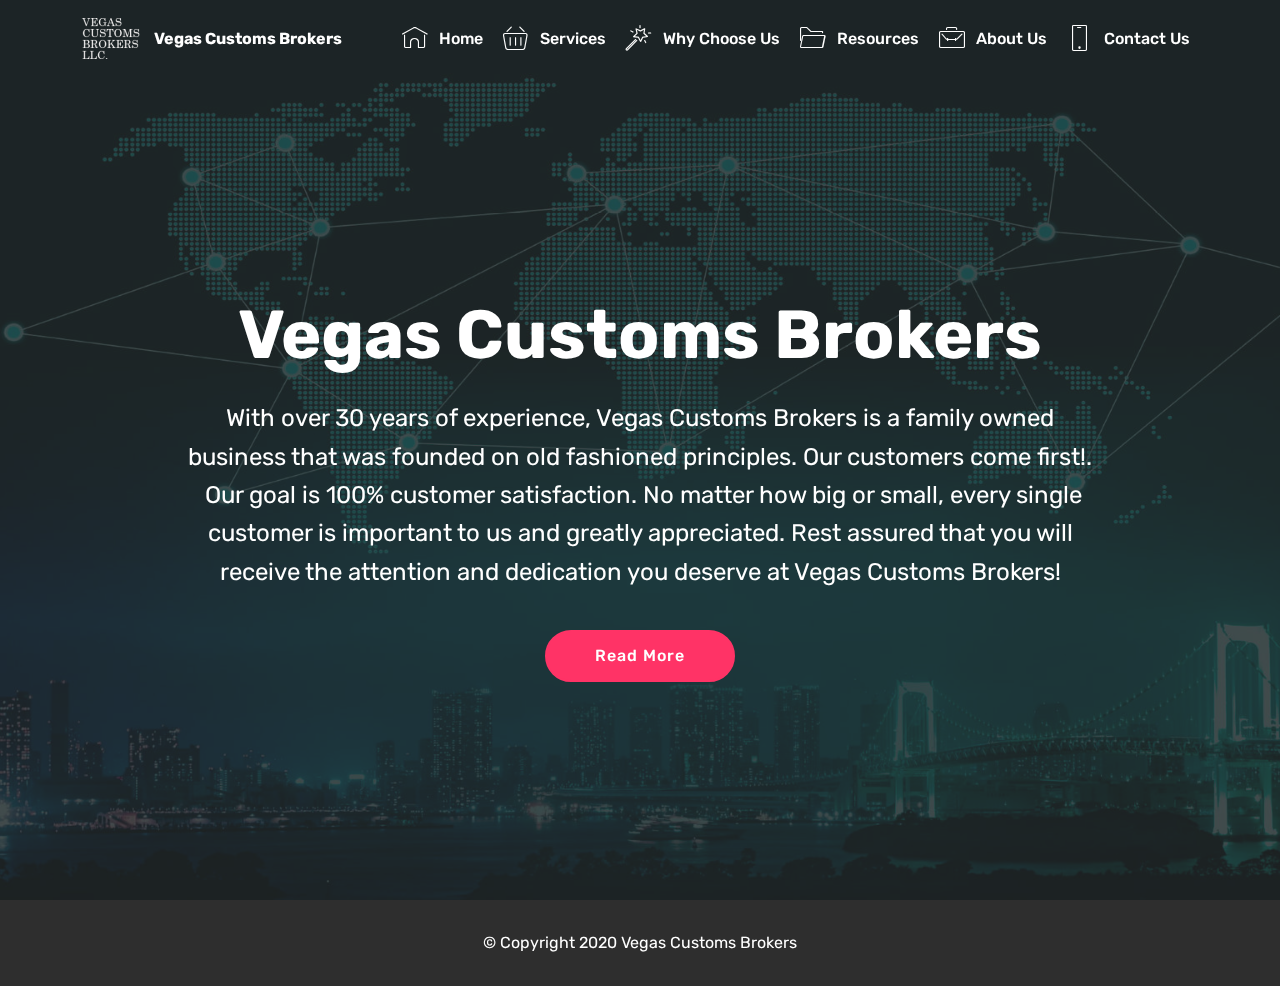
==== index.html @ 9e443d81 "Add files via upload" ====
<!DOCTYPE html>
<html  >
<head>
  <!-- Site made with Mobirise Website Builder v4.10.7, https://mobirise.com -->
  <meta charset="UTF-8">
  <meta http-equiv="X-UA-Compatible" content="IE=edge">
  <meta name="generator" content="Mobirise v4.10.7, mobirise.com">
  <meta name="viewport" content="width=device-width, initial-scale=1, minimum-scale=1">
  <link rel="shortcut icon" href="assets/images/vegas1-128x128.png" type="image/x-icon">
  <meta name="description" content="">
  
  <title>Home</title>
  <link rel="stylesheet" href="assets/web/assets/mobirise-icons/mobirise-icons.css">
  <link rel="stylesheet" href="assets/tether/tether.min.css">
  <link rel="stylesheet" href="assets/bootstrap/css/bootstrap.min.css">
  <link rel="stylesheet" href="assets/bootstrap/css/bootstrap-grid.min.css">
  <link rel="stylesheet" href="assets/bootstrap/css/bootstrap-reboot.min.css">
  <link rel="stylesheet" href="assets/dropdown/css/style.css">
  <link rel="stylesheet" href="assets/theme/css/style.css">
  <link rel="stylesheet" href="assets/mobirise/css/mbr-additional.css" type="text/css">
  
  
  
</head>
<body>
  <section class="menu cid-rM4bwu1t0b" once="menu" id="menu1-1v">

    

    <nav class="navbar navbar-expand beta-menu navbar-dropdown align-items-center navbar-toggleable-sm bg-color transparent">
        <button class="navbar-toggler navbar-toggler-right" type="button" data-toggle="collapse" data-target="#navbarSupportedContent" aria-controls="navbarSupportedContent" aria-expanded="false" aria-label="Toggle navigation">
            <div class="hamburger">
                <span></span>
                <span></span>
                <span></span>
                <span></span>
            </div>
        </button>
        <div class="menu-logo">
            <div class="navbar-brand">
                <span class="navbar-logo">
                    <a href="index.html">
                         <img src="assets/images/vegas2-122x122.png" alt="Vegas Customs Brokers LLC" title="" style="height: 3.8rem;">
                    </a>
                </span>
                <span class="navbar-caption-wrap"><a class="navbar-caption text-white display-4" href="index.html">
                        Vegas Customs Brokers
                    </a></span>
            </div>
        </div>
        <div class="collapse navbar-collapse" id="navbarSupportedContent">
            <ul class="navbar-nav nav-dropdown nav-right" data-app-modern-menu="true"><li class="nav-item">
                    <a class="nav-link link text-white display-4" href="index.html">
                        <span class="mbri-home mbr-iconfont mbr-iconfont-btn"></span>
                        Home</a>
                </li><li class="nav-item"><a class="nav-link link text-white display-4" href="page4.html#header10-1h"><span class="mbri-shopping-basket mbr-iconfont mbr-iconfont-btn"></span>
                        
                        Services
                    </a></li><li class="nav-item"><a class="nav-link link text-white display-4" href="page5.html#header2-1o"><span class="mbri-magic-stick mbr-iconfont mbr-iconfont-btn"></span>
                        
                        Why Choose Us</a></li><li class="nav-item"><a class="nav-link link text-white display-4" href="page6.html#header10-1r"><span class="mbri-opened-folder mbr-iconfont mbr-iconfont-btn"></span>
                        
                        Resources</a></li><li class="nav-item"><a class="nav-link link text-white display-4" href="page3.html#header2-1j"><span class="mbri-briefcase mbr-iconfont mbr-iconfont-btn"></span>
                        
                        About Us</a></li>
                <li class="nav-item">
                    <a class="nav-link link text-white display-4" href="page7.html#footer2-26"><span class="mbri-mobile mbr-iconfont mbr-iconfont-btn"></span>
                        
                        Contact Us</a>
                </li></ul>
            
        </div>
    </nav>
</section>

<section class="engine"><a href="https://mobirise.info">Mobirise</a></section><section class="cid-rLjEVZIqVm mbr-fullscreen mbr-parallax-background" id="header2-0">

    

    <div class="mbr-overlay" style="opacity: 0.8; background-color: rgb(35, 35, 35);"></div>

    <div class="container align-center">
        <div class="row justify-content-md-center">
            <div class="mbr-white col-md-10">
                <h1 class="mbr-section-title mbr-bold pb-3 mbr-fonts-style display-1"><br>Vegas Customs Brokers</h1>
                
                <p class="mbr-text pb-3 mbr-fonts-style display-5">
                    With over 30 years of experience, Vegas Customs Brokers is a family owned business that was founded on old fashioned principles.  Our customers come first!. &nbsp;Our goal is 100% customer satisfaction.  No matter how big or small, every single customer is important to us and greatly appreciated.  Rest assured that you will receive the attention and dedication you deserve at Vegas Customs Brokers!
                </p>
                <div class="mbr-section-btn"><a class="btn btn-md btn-secondary display-4" href="page1.html#header10-3">Read More</a></div>
            </div>
        </div>
    </div>
    
</section>

<section once="footers" class="cid-rM6wFRlNsB" id="footer6-28">

    

    

    <div class="container">
        <div class="media-container-row align-center mbr-white">
            <div class="col-12">
                <p class="mbr-text mb-0 mbr-fonts-style display-7">
                    © Copyright 2020 Vegas Customs Brokers</p>
            </div>
        </div>
    </div>
</section>


  <script src="assets/web/assets/jquery/jquery.min.js"></script>
  <script src="assets/popper/popper.min.js"></script>
  <script src="assets/tether/tether.min.js"></script>
  <script src="assets/bootstrap/js/bootstrap.min.js"></script>
  <script src="assets/smoothscroll/smooth-scroll.js"></script>
  <script src="assets/dropdown/js/nav-dropdown.js"></script>
  <script src="assets/dropdown/js/navbar-dropdown.js"></script>
  <script src="assets/touchswipe/jquery.touch-swipe.min.js"></script>
  <script src="assets/parallax/jarallax.min.js"></script>
  <script src="assets/theme/js/script.js"></script>
  
  
</body>
</html>
---- assets/web/assets/mobirise-icons/mobirise-icons.css ----
@font-face {
  font-family: 'MobiriseIcons';
  src:  url('mobirise-icons.eot?spat4u');
  src:  url('mobirise-icons.eot?spat4u#iefix') format('embedded-opentype'),
    url('mobirise-icons.ttf?spat4u') format('truetype'),
    url('mobirise-icons.woff?spat4u') format('woff'),
    url('mobirise-icons.svg?spat4u#MobiriseIcons') format('svg');
  font-weight: normal;
  font-style: normal;
}

[class^="mbri-"], [class*=" mbri-"] {
  /* use !important to prevent issues with browser extensions that change fonts */
  font-family: MobiriseIcons !important;
  speak: none;
  font-style: normal;
  font-weight: normal;
  font-variant: normal;
  text-transform: none;
  line-height: 1;

  /* Better Font Rendering =========== */
  -webkit-font-smoothing: antialiased;
  -moz-osx-font-smoothing: grayscale;
}

.mbri-add-submenu:before {
  content: "\e900";
}
.mbri-alert:before {
  content: "\e901";
}
.mbri-align-center:before {
  content: "\e902";
}
.mbri-align-justify:before {
  content: "\e903";
}
.mbri-align-left:before {
  content: "\e904";
}
.mbri-align-right:before {
  content: "\e905";
}
.mbri-android:before {
  content: "\e906";
}
.mbri-apple:before {
  content: "\e907";
}
.mbri-arrow-down:before {
  content: "\e908";
}
.mbri-arrow-next:before {
  content: "\e909";
}
.mbri-arrow-prev:before {
  content: "\e90a";
}
.mbri-arrow-up:before {
  content: "\e90b";
}
.mbri-bold:before {
  content: "\e90c";
}
.mbri-bookmark:before {
  content: "\e90d";
}
.mbri-bootstrap:before {
  content: "\e90e";
}
.mbri-briefcase:before {
  content: "\e90f";
}
.mbri-browse:before {
  content: "\e910";
}
.mbri-bulleted-list:before {
  content: "\e911";
}
.mbri-calendar:before {
  content: "\e912";
}
.mbri-camera:before {
  content: "\e913";
}
.mbri-cart-add:before {
  content: "\e914";
}
.mbri-cart-full:before {
  content: "\e915";
}
.mbri-cash:before {
  content: "\e916";
}
.mbri-change-style:before {
  content: "\e917";
}
.mbri-chat:before {
  content: "\e918";
}
.mbri-clock:before {
  content: "\e919";
}
.mbri-close:before {
  content: "\e91a";
}
.mbri-cloud:before {
  content: "\e91b";
}
.mbri-code:before {
  content: "\e91c";
}
.mbri-contact-form:before {
  content: "\e91d";
}
.mbri-credit-card:before {
  content: "\e91e";
}
.mbri-cursor-click:before {
  content: "\e91f";
}
.mbri-cust-feedback:before {
  content: "\e920";
}
.mbri-database:before {
  content: "\e921";
}
.mbri-delivery:before {
  content: "\e922";
}
.mbri-desktop:before {
  content: "\e923";
}
.mbri-devices:before {
  content: "\e924";
}
.mbri-down:before {
  content: "\e925";
}
.mbri-download:before {
  content: "\e989";
}
.mbri-drag-n-drop:before {
  content: "\e927";
}
.mbri-drag-n-drop2:before {
  content: "\e928";
}
.mbri-edit:before {
  content: "\e929";
}
.mbri-edit2:before {
  content: "\e92a";
}
.mbri-error:before {
  content: "\e92b";
}
.mbri-extension:before {
  content: "\e92c";
}
.mbri-features:before {
  content: "\e92d";
}
.mbri-file:before {
  content: "\e92e";
}
.mbri-flag:before {
  content: "\e92f";
}
.mbri-folder:before {
  content: "\e930";
}
.mbri-gift:before {
  content: "\e931";
}
.mbri-github:before {
  content: "\e932";
}
.mbri-globe:before {
  content: "\e933";
}
.mbri-globe-2:before {
  content: "\e934";
}
.mbri-growing-chart:before {
  content: "\e935";
}
.mbri-hearth:before {
  content: "\e936";
}
.mbri-help:before {
  content: "\e937";
}
.mbri-home:before {
  content: "\e938";
}
.mbri-hot-cup:before {
  content: "\e939";
}
.mbri-idea:before {
  content: "\e93a";
}
.mbri-image-gallery:before {
  content: "\e93b";
}
.mbri-image-slider:before {
  content: "\e93c";
}
.mbri-info:before {
  content: "\e93d";
}
.mbri-italic:before {
  content: "\e93e";
}
.mbri-key:before {
  content: "\e93f";
}
.mbri-laptop:before {
  content: "\e940";
}
.mbri-layers:before {
  content: "\e941";
}
.mbri-left-right:before {
  content: "\e942";
}
.mbri-left:before {
  content: "\e943";
}
.mbri-letter:before {
  content: "\e944";
}
.mbri-like:before {
  content: "\e945";
}
.mbri-link:before {
  content: "\e946";
}
.mbri-lock:before {
  content: "\e947";
}
.mbri-login:before {
  content: "\e948";
}
.mbri-logout:before {
  content: "\e949";
}
.mbri-magic-stick:before {
  content: "\e94a";
}
.mbri-map-pin:before {
  content: "\e94b";
}
.mbri-menu:before {
  content: "\e94c";
}
.mbri-mobile:before {
  content: "\e94d";
}
.mbri-mobile2:before {
  content: "\e94e";
}
.mbri-mobirise:before {
  content: "\e94f";
}
.mbri-more-horizontal:before {
  content: "\e950";
}
.mbri-more-vertical:before {
  content: "\e951";
}
.mbri-music:before {
  content: "\e952";
}
.mbri-new-file:before {
  content: "\e953";
}
.mbri-numbered-list:before {
  content: "\e954";
}
.mbri-opened-folder:before {
  content: "\e955";
}
.mbri-pages:before {
  content: "\e956";
}
.mbri-paper-plane:before {
  content: "\e957";
}
.mbri-paperclip:before {
  content: "\e958";
}
.mbri-photo:before {
  content: "\e959";
}
.mbri-photos:before {
  content: "\e95a";
}
.mbri-pin:before {
  content: "\e95b";
}
.mbri-play:before {
  content: "\e95c";
}
.mbri-plus:before {
  content: "\e95d";
}
.mbri-preview:before {
  content: "\e95e";
}
.mbri-print:before {
  content: "\e95f";
}
.mbri-protect:before {
  content: "\e960";
}
.mbri-question:before {
  content: "\e961";
}
.mbri-quote-left:before {
  content: "\e962";
}
.mbri-quote-right:before {
  content: "\e963";
}
.mbri-refresh:before {
  content: "\e964";
}
.mbri-responsive:before {
  content: "\e965";
}
.mbri-right:before {
  content: "\e966";
}
.mbri-rocket:before {
  content: "\e967";
}
.mbri-sad-face:before {
  content: "\e968";
}
.mbri-sale:before {
  content: "\e969";
}
.mbri-save:before {
  content: "\e96a";
}
.mbri-search:before {
  content: "\e96b";
}
.mbri-setting:before {
  content: "\e96c";
}
.mbri-setting2:before {
  content: "\e96d";
}
.mbri-setting3:before {
  content: "\e96e";
}
.mbri-share:before {
  content: "\e96f";
}
.mbri-shopping-bag:before {
  content: "\e970";
}
.mbri-shopping-basket:before {
  content: "\e971";
}
.mbri-shopping-cart:before {
  content: "\e972";
}
.mbri-sites:before {
  content: "\e973";
}
.mbri-smile-face:before {
  content: "\e974";
}
.mbri-speed:before {
  content: "\e975";
}
.mbri-star:before {
  content: "\e976";
}
.mbri-success:before {
  content: "\e977";
}
.mbri-sun:before {
  content: "\e978";
}
.mbri-sun2:before {
  content: "\e979";
}
.mbri-tablet:before {
  content: "\e97a";
}
.mbri-tablet-vertical:before {
  content: "\e97b";
}
.mbri-target:before {
  content: "\e97c";
}
.mbri-timer:before {
  content: "\e97d";
}
.mbri-to-ftp:before {
  content: "\e97e";
}
.mbri-to-local-drive:before {
  content: "\e97f";
}
.mbri-touch-swipe:before {
  content: "\e980";
}
.mbri-touch:before {
  content: "\e981";
}
.mbri-trash:before {
  content: "\e982";
}
.mbri-underline:before {
  content: "\e983";
}
.mbri-unlink:before {
  content: "\e984";
}
.mbri-unlock:before {
  content: "\e985";
}
.mbri-up-down:before {
  content: "\e986";
}
.mbri-up:before {
  content: "\e987";
}
.mbri-update:before {
  content: "\e988";
}
.mbri-upload:before {
 content: "\e926"; 
}
.mbri-user:before {
  content: "\e98a";
}
.mbri-user2:before {
  content: "\e98b";
}
.mbri-users:before {
  content: "\e98c";
}
.mbri-video:before {
  content: "\e98d";
}
.mbri-video-play:before {
  content: "\e98e";
}
.mbri-watch:before {
  content: "\e98f";
}
.mbri-website-theme:before {
  content: "\e990";
}
.mbri-wifi:before {
  content: "\e991";
}
.mbri-windows:before {
  content: "\e992";
}
.mbri-zoom-out:before {
  content: "\e993";
}
.mbri-redo:before {
  content: "\e994";
}
.mbri-undo:before {
  content: "\e995";
}
---- assets/dropdown/css/style.css ----
.navbar-dropdown {
  left: 0;
  padding: 0;
  position: absolute;
  right: 0;
  top: 0;
  transition: all 0.45s ease;
  z-index: 1030;
  background: #282828; }
  .navbar-dropdown .navbar-logo {
    margin-right: 0.8rem;
    transition: margin 0.3s ease-in-out;
    vertical-align: middle; }
    .navbar-dropdown .navbar-logo img {
      height: 3.125rem;
      transition: all 0.3s ease-in-out; }
    .navbar-dropdown .navbar-logo.mbr-iconfont {
      font-size: 3.125rem;
      line-height: 3.125rem; }
  .navbar-dropdown .navbar-caption {
    font-weight: 700;
    white-space: normal;
    vertical-align: -4px;
    line-height: 3.125rem !important; }
    .navbar-dropdown .navbar-caption, .navbar-dropdown .navbar-caption:hover {
      color: inherit;
      text-decoration: none; }
  .navbar-dropdown .mbr-iconfont + .navbar-caption {
    vertical-align: -1px; }
  .navbar-dropdown.navbar-fixed-top {
    position: fixed; }
  .navbar-dropdown .navbar-brand span {
    vertical-align: -4px; }
  .navbar-dropdown.bg-color.transparent {
    background: none; }
  .navbar-dropdown.navbar-short .navbar-brand {
    padding: 0.625rem 0; }
    .navbar-dropdown.navbar-short .navbar-brand span {
      vertical-align: -1px; }
  .navbar-dropdown.navbar-short .navbar-caption {
    line-height: 2.375rem !important;
    vertical-align: -2px; }
  .navbar-dropdown.navbar-short .navbar-logo {
    margin-right: 0.5rem; }
    .navbar-dropdown.navbar-short .navbar-logo img {
      height: 2.375rem; }
    .navbar-dropdown.navbar-short .navbar-logo.mbr-iconfont {
      font-size: 2.375rem;
      line-height: 2.375rem; }
  .navbar-dropdown.navbar-short .mbr-table-cell {
    height: 3.625rem; }
  .navbar-dropdown .navbar-close {
    left: 0.6875rem;
    position: fixed;
    top: 0.75rem;
    z-index: 1000; }
  .navbar-dropdown .hamburger-icon {
    content: "";
    display: inline-block;
    vertical-align: middle;
    width: 16px;
    -webkit-box-shadow: 0 -6px 0 1px #282828,0 0 0 1px #282828,0 6px 0 1px #282828;
    -moz-box-shadow: 0 -6px 0 1px #282828,0 0 0 1px #282828,0 6px 0 1px #282828;
    box-shadow: 0 -6px 0 1px #282828,0 0 0 1px #282828,0 6px 0 1px #282828; }

.dropdown-menu .dropdown-toggle[data-toggle="dropdown-submenu"]::after {
  border-bottom: 0.35em solid transparent;
  border-left: 0.35em solid;
  border-right: 0;
  border-top: 0.35em solid transparent;
  margin-left: 0.3rem; }

.dropdown-menu .dropdown-item:focus {
  outline: 0; }

.nav-dropdown {
  font-size: 0.75rem;
  font-weight: 500;
  height: auto !important; }
  .nav-dropdown .nav-btn {
    padding-left: 1rem; }
  .nav-dropdown .link {
    margin: .667em 1.667em;
    font-weight: 500;
    padding: 0;
    transition: color .2s ease-in-out; }
    .nav-dropdown .link.dropdown-toggle {
      margin-right: 2.583em; }
      .nav-dropdown .link.dropdown-toggle::after {
        margin-left: .25rem;
        border-top: 0.35em solid;
        border-right: 0.35em solid transparent;
        border-left: 0.35em solid transparent;
        border-bottom: 0; }
      .nav-dropdown .link.dropdown-toggle[aria-expanded="true"] {
        margin: 0;
        padding: 0.667em 3.263em  0.667em 1.667em; }
  .nav-dropdown .link::after,
  .nav-dropdown .dropdown-item::after {
    color: inherit; }
  .nav-dropdown .btn {
    font-size: 0.75rem;
    font-weight: 700;
    letter-spacing: 0;
    margin-bottom: 0;
    padding-left: 1.25rem;
    padding-right: 1.25rem; }
  .nav-dropdown .dropdown-menu {
    border-radius: 0;
    border: 0;
    left: 0;
    margin: 0;
    padding-bottom: 1.25rem;
    padding-top: 1.25rem;
    position: relative; }
  .nav-dropdown .dropdown-submenu {
    margin-left: 0.125rem;
    top: 0; }
  .nav-dropdown .dropdown-item {
    font-weight: 500;
    line-height: 2;
    padding: 0.3846em 4.615em 0.3846em 1.5385em;
    position: relative;
    transition: color .2s ease-in-out, background-color .2s ease-in-out; }
    .nav-dropdown .dropdown-item::after {
      margin-top: -0.3077em;
      position: absolute;
      right: 1.1538em;
      top: 50%; }
    .nav-dropdown .dropdown-item:focus, .nav-dropdown .dropdown-item:hover {
      background: none; }

@media (max-width: 767px) {
  .nav-dropdown.navbar-toggleable-sm {
    bottom: 0;
    display: none;
    left: 0;
    overflow-x: hidden;
    position: fixed;
    top: 0;
    transform: translateX(-100%);
    -ms-transform: translateX(-100%);
    -webkit-transform: translateX(-100%);
    width: 18.75rem;
    z-index: 999; } }
.nav-dropdown.navbar-toggleable-xl {
  bottom: 0;
  display: none;
  left: 0;
  overflow-x: hidden;
  position: fixed;
  top: 0;
  transform: translateX(-100%);
  -ms-transform: translateX(-100%);
  -webkit-transform: translateX(-100%);
  width: 18.75rem;
  z-index: 999; }

.nav-dropdown-sm {
  display: block !important;
  overflow-x: hidden;
  overflow: auto;
  padding-top: 3.875rem; }
  .nav-dropdown-sm::after {
    content: "";
    display: block;
    height: 3rem;
    width: 100%; }
  .nav-dropdown-sm.collapse.in ~ .navbar-close {
    display: block !important; }
  .nav-dropdown-sm.collapsing, .nav-dropdown-sm.collapse.in {
    transform: translateX(0);
    -ms-transform: translateX(0);
    -webkit-transform: translateX(0);
    transition: all 0.25s ease-out;
    -webkit-transition: all 0.25s ease-out;
    background: #282828; }
  .nav-dropdown-sm.collapsing[aria-expanded="false"] {
    transform: translateX(-100%);
    -ms-transform: translateX(-100%);
    -webkit-transform: translateX(-100%); }
  .nav-dropdown-sm .nav-item {
    display: block;
    margin-left: 0 !important;
    padding-left: 0; }
  .nav-dropdown-sm .link,
  .nav-dropdown-sm .dropdown-item {
    border-top: 1px dotted rgba(255, 255, 255, 0.1);
    font-size: 0.8125rem;
    line-height: 1.6;
    margin: 0 !important;
    padding: 0.875rem 2.4rem 0.875rem 1.5625rem !important;
    position: relative;
    white-space: normal; }
    .nav-dropdown-sm .link:focus, .nav-dropdown-sm .link:hover,
    .nav-dropdown-sm .dropdown-item:focus,
    .nav-dropdown-sm .dropdown-item:hover {
      background: rgba(0, 0, 0, 0.2) !important;
      color: #c0a375; }
  .nav-dropdown-sm .nav-btn {
    position: relative;
    padding: 1.5625rem 1.5625rem 0 1.5625rem; }
    .nav-dropdown-sm .nav-btn::before {
      border-top: 1px dotted rgba(255, 255, 255, 0.1);
      content: "";
      left: 0;
      position: absolute;
      top: 0;
      width: 100%; }
    .nav-dropdown-sm .nav-btn + .nav-btn {
      padding-top: 0.625rem; }
      .nav-dropdown-sm .nav-btn + .nav-btn::before {
        display: none; }
  .nav-dropdown-sm .btn {
    padding: 0.625rem 0; }
  .nav-dropdown-sm .dropdown-toggle[data-toggle="dropdown-submenu"]::after {
    margin-left: .25rem;
    border-top: 0.35em solid;
    border-right: 0.35em solid transparent;
    border-left: 0.35em solid transparent;
    border-bottom: 0; }
  .nav-dropdown-sm .dropdown-toggle[data-toggle="dropdown-submenu"][aria-expanded="true"]::after {
    border-top: 0;
    border-right: 0.35em solid transparent;
    border-left: 0.35em solid transparent;
    border-bottom: 0.35em solid; }
  .nav-dropdown-sm .dropdown-menu {
    margin: 0;
    padding: 0;
    position: relative;
    top: 0;
    left: 0;
    width: 100%;
    border: 0;
    float: none;
    border-radius: 0;
    background: none; }
  .nav-dropdown-sm .dropdown-submenu {
    left: 100%;
    margin-left: 0.125rem;
    margin-top: -1.25rem;
    top: 0; }

.navbar-toggleable-sm .nav-dropdown .dropdown-menu {
  position: absolute; }

.navbar-toggleable-sm .nav-dropdown .dropdown-submenu {
  left: 100%;
  margin-left: 0.125rem;
  margin-top: -1.25rem;
  top: 0; }

.navbar-toggleable-sm.opened .nav-dropdown .dropdown-menu {
  position: relative; }

.navbar-toggleable-sm.opened .nav-dropdown .dropdown-submenu {
  left: 0;
  margin-left: 00rem;
  margin-top: 0rem;
  top: 0; }

.is-builder .nav-dropdown.collapsing {
  transition: none !important; }

/*# sourceMappingURL=style.css.map */
---- assets/theme/css/style.css ----
/*!
 * Mobirise v4 theme (https://mobirise.com/)
 * Copyright 2017 Mobirise
 */
section {
  background-color: #eeeeee;
}

section,
.container,
.container-fluid {
  position: relative;
  word-wrap: break-word;
}

a.mbr-iconfont:hover {
  text-decoration: none;
}

.article .lead p, .article .lead ul, .article .lead ol, .article .lead pre, .article .lead blockquote {
  margin-bottom: 0;
}

a {
  font-style: normal;
  font-weight: 400;
  cursor: pointer;
}

a, a:hover {
  text-decoration: none;
}

figure {
  margin-bottom: 0;
}

body {
  color: #232323;
}

h1, h2, h3, h4, h5, h6,
.h1, .h2, .h3, .h4, .h5, .h6,
.display-1, .display-2, .display-3, .display-4 {
  line-height: 1;
  word-break: break-word;
  word-wrap: break-word;
}

b, strong {
  font-weight: bold;
}

blockquote {
  padding: 10px 0 10px 20px;
  position: relative;
  border-left: 2px solid;
  border-color: #ff3366;
}

input:-webkit-autofill, input:-webkit-autofill:hover, input:-webkit-autofill:focus, input:-webkit-autofill:active {
  transition-delay: 9999s;
  transition-property: background-color, color;
}

textarea[type="hidden"] {
  display: none;
}

body {
  position: relative;
}

section {
  background-position: 50% 50%;
  background-repeat: no-repeat;
  background-size: cover;
}

section .mbr-background-video,
section .mbr-background-video-preview {
  position: absolute;
  bottom: 0;
  left: 0;
  right: 0;
  top: 0;
}

.hidden {
  visibility: hidden;
}

.mbr-z-index20 {
  z-index: 20;
}

/*! Base colors */
.mbr-white {
  color: #ffffff;
}

.mbr-black {
  color: #000000;
}

.mbr-bg-white {
  background-color: #ffffff;
}

.mbr-bg-black {
  background-color: #000000;
}

/*! Text-aligns */
.align-left {
  text-align: left;
}

.align-center {
  text-align: center;
}

.align-right {
  text-align: right;
}

@media (max-width: 767px) {
  .align-left, .align-center, .align-right, .mbr-section-btn, .mbr-section-title {
    text-align: center;
  }
}

/*! Font-weight  */
.mbr-light {
  font-weight: 300;
}

.mbr-regular {
  font-weight: 400;
}

.mbr-semibold {
  font-weight: 500;
}

.mbr-bold {
  font-weight: 700;
}

/*! Media  */
.media-size-item {
  -webkit-flex: 1 1 auto;
  -moz-flex: 1 1 auto;
  -ms-flex: 1 1 auto;
  -o-flex: 1 1 auto;
  flex: 1 1 auto;
}

.media-content {
  -webkit-flex-basis: 100%;
  flex-basis: 100%;
}

.media-container-row {
  display: -ms-flexbox;
  display: -webkit-flex;
  display: flex;
  -webkit-flex-direction: row;
  -ms-flex-direction: row;
  flex-direction: row;
  -webkit-flex-wrap: wrap;
  -ms-flex-wrap: wrap;
  flex-wrap: wrap;
  -webkit-justify-content: center;
  -ms-flex-pack: center;
  justify-content: center;
  -webkit-align-content: center;
  -ms-flex-line-pack: center;
  align-content: center;
  -webkit-align-items: start;
  -ms-flex-align: start;
  align-items: start;
}

.media-container-row .media-size-item {
  width: 400px;
}

.media-container-column {
  display: -ms-flexbox;
  display: -webkit-flex;
  display: flex;
  -webkit-flex-direction: column;
  -ms-flex-direction: column;
  flex-direction: column;
  -webkit-flex-wrap: wrap;
  -ms-flex-wrap: wrap;
  flex-wrap: wrap;
  -webkit-justify-content: center;
  -ms-flex-pack: center;
  justify-content: center;
  -webkit-align-content: center;
  -ms-flex-line-pack: center;
  align-content: center;
  -webkit-align-items: stretch;
  -ms-flex-align: stretch;
  align-items: stretch;
}

.media-container-column > * {
  width: 100%;
}

@media (min-width: 992px) {
  .media-container-row {
    -webkit-flex-wrap: nowrap;
    -ms-flex-wrap: nowrap;
    flex-wrap: nowrap;
  }
}

figure {
  overflow: hidden;
}

figure[mbr-media-size] {
  transition: width 0.1s;
}

.mbr-figure img, .mbr-figure iframe {
  display: block;
  width: 100%;
}

.card {
  background-color: transparent;
  border: none;
}

.card-box {
  width: 100%;
}

.card-img {
  text-align: center;
  flex-shrink: 0;
  -webkit-flex-shrink: 0;
}

.media {
  max-width: 100%;
  margin: 0 auto;
}

.mbr-figure {
  -ms-flex-item-align: center;
  -ms-grid-row-align: center;
  -webkit-align-self: center;
  align-self: center;
}

.media-container > div {
  max-width: 100%;
}

.mbr-figure img, .card-img img {
  width: 100%;
}

@media (max-width: 991px) {
  .media-size-item {
    width: auto !important;
  }
  .media {
    width: auto;
  }
  .mbr-figure {
    width: 100% !important;
  }
}

/*! Buttons */
.mbr-section-btn {
  margin-left: -.25rem;
  margin-right: -.25rem;
  font-size: 0;
}

nav .mbr-section-btn {
  margin-left: 0rem;
  margin-right: 0rem;
}

/*! Btn icon margin */
.btn .mbr-iconfont, .btn.btn-sm .mbr-iconfont {
  cursor: pointer;
  margin-right: 0.5rem;
}

.btn.btn-md .mbr-iconfont, .btn.btn-md .mbr-iconfont {
  margin-right: 0.8rem;
}

.mbr-regular {
  font-weight: 400;
}

.mbr-semibold {
  font-weight: 500;
}

.mbr-bold {
  font-weight: 700;
}

[type="submit"] {
  -webkit-appearance: none;
}

/*! Full-screen */
.mbr-fullscreen .mbr-overlay {
  min-height: 100vh;
}

.mbr-fullscreen {
  display: flex;
  display: -webkit-flex;
  display: -moz-flex;
  display: -ms-flex;
  display: -o-flex;
  align-items: center;
  -webkit-align-items: center;
  min-height: 100vh;
  padding-top: 3rem;
  padding-bottom: 3rem;
}

/*! Map */
.map {
  height: 25rem;
  position: relative;
}

.map iframe {
  width: 100%;
  height: 100%;
}

/* Form */
.form-asterisk {
  font-family: initial;
  position: absolute;
  top: -2px;
  font-weight: normal;
}

/*! Scroll to top arrow */
.mbr-arrow-up {
  bottom: 25px;
  right: 90px;
  position: fixed;
  text-align: right;
  z-index: 5000;
  color: #ffffff;
  font-size: 32px;
  transform: rotate(180deg);
  -webkit-transform: rotate(180deg);
}

.mbr-arrow-up a {
  background: rgba(0, 0, 0, 0.2);
  border-radius: 3px;
  color: #fff;
  display: inline-block;
  height: 60px;
  width: 60px;
  outline-style: none !important;
  position: relative;
  text-decoration: none;
  transition: all .3s ease-in-out;
  cursor: pointer;
  text-align: center;
}

.mbr-arrow-up a:hover {
  background-color: rgba(0, 0, 0, 0.4);
}

.mbr-arrow-up a i {
  line-height: 60px;
}

.mbr-arrow-up-icon {
  display: block;
  color: #fff;
}

.mbr-arrow-up-icon::before {
  content: "\203a";
  display: inline-block;
  font-family: serif;
  font-size: 32px;
  line-height: 1;
  font-style: normal;
  position: relative;
  top: 6px;
  left: -4px;
  -webkit-transform: rotate(-90deg);
  transform: rotate(-90deg);
}

/*! Arrow Down */
.mbr-arrow {
  position: absolute;
  bottom: 45px;
  left: 50%;
  width: 60px;
  height: 60px;
  cursor: pointer;
  background-color: rgba(80, 80, 80, 0.5);
  border-radius: 50%;
  -webkit-transform: translateX(-50%);
  transform: translateX(-50%);
}

.mbr-arrow > a {
  display: inline-block;
  text-decoration: none;
  outline-style: none;
  -webkit-animation: arrowdown 1.7s ease-in-out infinite;
  animation: arrowdown 1.7s ease-in-out infinite;
}

.mbr-arrow > a > i {
  position: absolute;
  top: -2px;
  left: 15px;
  font-size: 2rem;
}

@keyframes arrowdown {
  0% {
    transform: translateY(0px);
    -webkit-transform: translateY(0px);
  }
  50% {
    transform: translateY(-5px);
    -webkit-transform: translateY(-5px);
  }
  100% {
    transform: translateY(0px);
    -webkit-transform: translateY(0px);
  }
}

@-webkit-keyframes arrowdown {
  0% {
    transform: translateY(0px);
    -webkit-transform: translateY(0px);
  }
  50% {
    transform: translateY(-5px);
    -webkit-transform: translateY(-5px);
  }
  100% {
    transform: translateY(0px);
    -webkit-transform: translateY(0px);
  }
}

@media (max-width: 500px) {
  .mbr-arrow-up {
    left: 50%;
    right: auto;
    transform: translateX(-50%) rotate(180deg);
    -webkit-transform: translateX(-50%) rotate(180deg);
  }
}

/*Gradients animation*/
@keyframes gradient-animation {
  from {
    background-position: 0% 100%;
    animation-timing-function: ease-in-out;
  }
  to {
    background-position: 100% 0%;
    animation-timing-function: ease-in-out;
  }
}

@-webkit-keyframes gradient-animation {
  from {
    background-position: 0% 100%;
    animation-timing-function: ease-in-out;
  }
  to {
    background-position: 100% 0%;
    animation-timing-function: ease-in-out;
  }
}

.bg-gradient {
  background-size: 200% 200%;
  animation: gradient-animation 5s infinite alternate;
  -webkit-animation: gradient-animation 5s infinite alternate;
}

.menu .navbar-brand {
  display: -webkit-flex;
}

.menu .navbar-brand span {
  display: flex;
  display: -webkit-flex;
}

.menu .navbar-brand .navbar-caption-wrap {
  display: -webkit-flex;
}

.menu .navbar-brand .navbar-logo img {
  display: -webkit-flex;
}

@media (min-width: 768px) and (max-width: 1023px) {
  .menu .navbar-toggleable-sm .navbar-nav {
    display: -webkit-box;
    display: -webkit-flex;
    display: -ms-flexbox;
  }
}

@media (max-width: 1023px) {
  .menu .navbar-collapse {
    max-height: 93.5vh;
  }
  .menu .navbar-collapse.show {
    overflow: auto;
  }
}

@media (min-width: 1024px) {
  .menu .navbar-nav.nav-dropdown {
    display: -webkit-flex;
  }
  .menu .navbar-toggleable-sm .navbar-collapse {
    display: -webkit-flex !important;
  }
  .menu .collapsed .navbar-collapse {
    max-height: 93.5vh;
  }
  .menu .collapsed .navbar-collapse.show {
    overflow: auto;
  }
}

@media (max-width: 767px) {
  .menu .navbar-collapse {
    max-height: 80vh;
  }
}

.navbar {
  display: -webkit-flex;
  -webkit-flex-wrap: wrap;
  -webkit-align-items: center;
  -webkit-justify-content: space-between;
}

.navbar-collapse {
  -webkit-flex-basis: 100%;
  -webkit-flex-grow: 1;
  -webkit-align-items: center;
}

.nav-dropdown .link {
  padding: .667em 1.667em !important;
  margin: 0 !important;
}

.nav {
  display: -webkit-flex;
  -webkit-flex-wrap: wrap;
}

.row {
  display: -webkit-flex;
  -webkit-flex-wrap: wrap;
}

.justify-content-center {
  -webkit-justify-content: center;
}

.form-inline {
  display: -webkit-flex;
  -webkit-flex-flow: row wrap;
  -webkit-align-items: center;
}

.card-wrapper {
  -webkit-flex: 1;
}

.carousel-control {
  z-index: 10;
  display: -webkit-flex;
  -webkit-align-items: center;
  -webkit-justify-content: center;
}

.carousel-controls {
  display: -webkit-flex;
}

.media {
  display: -webkit-flex;
}

.form-group:focus {
  outline: none;
}

.jq-selectbox__select {
  padding: 1.07em .5em;
  position: absolute;
  top: 0;
  left: 0;
  width: 100%;
}

.jq-selectbox__dropdown {
  position: absolute;
  top: 100% !important;
  left: 0 !important;
  width: 100% !important;
}

.jq-selectbox__trigger-arrow {
  transform: translateY(-50%);
}

.jq-selectbox li {
  padding: 1.07em .5em;
}

input[type="range"] {
  padding-left: 0 !important;
  padding-right: 0 !important;
}

.modal-dialog, .modal-content {
  height: 100%;
}

.modal-dialog .carousel-inner {
  height: 100%;
  height: -webkit-fill-available;
  height: fill-available;
}

.carousel-item {
  text-align: center;
}

.carousel-item img {
  margin: auto;
}
.engine {
	position: absolute;
	text-indent: -2400px;
	text-align: center;
	padding: 0;
	top: 0;
	left: -2400px;
}
---- assets/mobirise/css/mbr-additional.css ----
@import url(https://fonts.googleapis.com/css?family=Rubik:300,300i,400,400i,500,500i,700,700i,900,900i);





body {
  font-style: normal;
  line-height: 1.5;
}
.mbr-section-title {
  font-style: normal;
  line-height: 1.2;
}
.mbr-section-subtitle {
  line-height: 1.3;
}
.mbr-text {
  font-style: normal;
  line-height: 1.6;
}
.display-1 {
  font-family: 'Rubik', sans-serif;
  font-size: 4.25rem;
}
.display-1 > .mbr-iconfont {
  font-size: 6.8rem;
}
.display-2 {
  font-family: 'Rubik', sans-serif;
  font-size: 3rem;
}
.display-2 > .mbr-iconfont {
  font-size: 4.8rem;
}
.display-4 {
  font-family: 'Rubik', sans-serif;
  font-size: 1rem;
}
.display-4 > .mbr-iconfont {
  font-size: 1.6rem;
}
.display-5 {
  font-family: 'Rubik', sans-serif;
  font-size: 1.5rem;
}
.display-5 > .mbr-iconfont {
  font-size: 2.4rem;
}
.display-7 {
  font-family: 'Rubik', sans-serif;
  font-size: 1rem;
}
.display-7 > .mbr-iconfont {
  font-size: 1.6rem;
}
/* ---- Fluid typography for mobile devices ---- */
/* 1.4 - font scale ratio ( bootstrap == 1.42857 ) */
/* 100vw - current viewport width */
/* (48 - 20)  48 == 48rem == 768px, 20 == 20rem == 320px(minimal supported viewport) */
/* 0.65 - min scale variable, may vary */
@media (max-width: 768px) {
  .display-1 {
    font-size: 3.4rem;
    font-size: calc( 2.1374999999999997rem + (4.25 - 2.1374999999999997) * ((100vw - 20rem) / (48 - 20)));
    line-height: calc( 1.4 * (2.1374999999999997rem + (4.25 - 2.1374999999999997) * ((100vw - 20rem) / (48 - 20))));
  }
  .display-2 {
    font-size: 2.4rem;
    font-size: calc( 1.7rem + (3 - 1.7) * ((100vw - 20rem) / (48 - 20)));
    line-height: calc( 1.4 * (1.7rem + (3 - 1.7) * ((100vw - 20rem) / (48 - 20))));
  }
  .display-4 {
    font-size: 0.8rem;
    font-size: calc( 1rem + (1 - 1) * ((100vw - 20rem) / (48 - 20)));
    line-height: calc( 1.4 * (1rem + (1 - 1) * ((100vw - 20rem) / (48 - 20))));
  }
  .display-5 {
    font-size: 1.2rem;
    font-size: calc( 1.175rem + (1.5 - 1.175) * ((100vw - 20rem) / (48 - 20)));
    line-height: calc( 1.4 * (1.175rem + (1.5 - 1.175) * ((100vw - 20rem) / (48 - 20))));
  }
}
/* Buttons */
.btn {
  font-weight: 500;
  border-width: 2px;
  font-style: normal;
  letter-spacing: 1px;
  margin: .4rem .8rem;
  white-space: normal;
  -webkit-transition: all 0.3s ease-in-out;
  -moz-transition: all 0.3s ease-in-out;
  transition: all 0.3s ease-in-out;
  display: inline-flex;
  align-items: center;
  justify-content: center;
  word-break: break-word;
  -webkit-align-items: center;
  -webkit-justify-content: center;
  display: -webkit-inline-flex;
  padding: 1rem 3rem;
  border-radius: 3px;
}
.btn-sm {
  font-weight: 500;
  letter-spacing: 1px;
  -webkit-transition: all 0.3s ease-in-out;
  -moz-transition: all 0.3s ease-in-out;
  transition: all 0.3s ease-in-out;
  padding: 0.6rem 1.5rem;
  border-radius: 3px;
}
.btn-md {
  font-weight: 500;
  letter-spacing: 1px;
  margin: .4rem .8rem !important;
  -webkit-transition: all 0.3s ease-in-out;
  -moz-transition: all 0.3s ease-in-out;
  transition: all 0.3s ease-in-out;
  padding: 1rem 3rem;
  border-radius: 3px;
}
.btn-lg {
  font-weight: 500;
  letter-spacing: 1px;
  margin: .4rem .8rem !important;
  -webkit-transition: all 0.3s ease-in-out;
  -moz-transition: all 0.3s ease-in-out;
  transition: all 0.3s ease-in-out;
  padding: 1.2rem 3.2rem;
  border-radius: 3px;
}
.bg-primary {
  background-color: #149dcc !important;
}
.bg-success {
  background-color: #f7ed4a !important;
}
.bg-info {
  background-color: #82786e !important;
}
.bg-warning {
  background-color: #879a9f !important;
}
.bg-danger {
  background-color: #b1a374 !important;
}
.btn-primary,
.btn-primary:active {
  background-color: #149dcc !important;
  border-color: #149dcc !important;
  color: #ffffff !important;
}
.btn-primary:hover,
.btn-primary:focus,
.btn-primary.focus,
.btn-primary.active {
  color: #ffffff !important;
  background-color: #0d6786 !important;
  border-color: #0d6786 !important;
}
.btn-primary.disabled,
.btn-primary:disabled {
  color: #ffffff !important;
  background-color: #0d6786 !important;
  border-color: #0d6786 !important;
}
.btn-secondary,
.btn-secondary:active {
  background-color: #ff3366 !important;
  border-color: #ff3366 !important;
  color: #ffffff !important;
}
.btn-secondary:hover,
.btn-secondary:focus,
.btn-secondary.focus,
.btn-secondary.active {
  color: #ffffff !important;
  background-color: #e50039 !important;
  border-color: #e50039 !important;
}
.btn-secondary.disabled,
.btn-secondary:disabled {
  color: #ffffff !important;
  background-color: #e50039 !important;
  border-color: #e50039 !important;
}
.btn-info,
.btn-info:active {
  background-color: #82786e !important;
  border-color: #82786e !important;
  color: #ffffff !important;
}
.btn-info:hover,
.btn-info:focus,
.btn-info.focus,
.btn-info.active {
  color: #ffffff !important;
  background-color: #59524b !important;
  border-color: #59524b !important;
}
.btn-info.disabled,
.btn-info:disabled {
  color: #ffffff !important;
  background-color: #59524b !important;
  border-color: #59524b !important;
}
.btn-success,
.btn-success:active {
  background-color: #f7ed4a !important;
  border-color: #f7ed4a !important;
  color: #3f3c03 !important;
}
.btn-success:hover,
.btn-success:focus,
.btn-success.focus,
.btn-success.active {
  color: #3f3c03 !important;
  background-color: #eadd0a !important;
  border-color: #eadd0a !important;
}
.btn-success.disabled,
.btn-success:disabled {
  color: #3f3c03 !important;
  background-color: #eadd0a !important;
  border-color: #eadd0a !important;
}
.btn-warning,
.btn-warning:active {
  background-color: #879a9f !important;
  border-color: #879a9f !important;
  color: #ffffff !important;
}
.btn-warning:hover,
.btn-warning:focus,
.btn-warning.focus,
.btn-warning.active {
  color: #ffffff !important;
  background-color: #617479 !important;
  border-color: #617479 !important;
}
.btn-warning.disabled,
.btn-warning:disabled {
  color: #ffffff !important;
  background-color: #617479 !important;
  border-color: #617479 !important;
}
.btn-danger,
.btn-danger:active {
  background-color: #b1a374 !important;
  border-color: #b1a374 !important;
  color: #ffffff !important;
}
.btn-danger:hover,
.btn-danger:focus,
.btn-danger.focus,
.btn-danger.active {
  color: #ffffff !important;
  background-color: #8b7d4e !important;
  border-color: #8b7d4e !important;
}
.btn-danger.disabled,
.btn-danger:disabled {
  color: #ffffff !important;
  background-color: #8b7d4e !important;
  border-color: #8b7d4e !important;
}
.btn-white {
  color: #333333 !important;
}
.btn-white,
.btn-white:active {
  background-color: #ffffff !important;
  border-color: #ffffff !important;
  color: #808080 !important;
}
.btn-white:hover,
.btn-white:focus,
.btn-white.focus,
.btn-white.active {
  color: #808080 !important;
  background-color: #d9d9d9 !important;
  border-color: #d9d9d9 !important;
}
.btn-white.disabled,
.btn-white:disabled {
  color: #808080 !important;
  background-color: #d9d9d9 !important;
  border-color: #d9d9d9 !important;
}
.btn-black,
.btn-black:active {
  background-color: #333333 !important;
  border-color: #333333 !important;
  color: #ffffff !important;
}
.btn-black:hover,
.btn-black:focus,
.btn-black.focus,
.btn-black.active {
  color: #ffffff !important;
  background-color: #0d0d0d !important;
  border-color: #0d0d0d !important;
}
.btn-black.disabled,
.btn-black:disabled {
  color: #ffffff !important;
  background-color: #0d0d0d !important;
  border-color: #0d0d0d !important;
}
.btn-primary-outline,
.btn-primary-outline:active {
  background: none;
  border-color: #0b566f;
  color: #0b566f;
}
.btn-primary-outline:hover,
.btn-primary-outline:focus,
.btn-primary-outline.focus,
.btn-primary-outline.active {
  color: #ffffff;
  background-color: #149dcc;
  border-color: #149dcc;
}
.btn-primary-outline.disabled,
.btn-primary-outline:disabled {
  color: #ffffff !important;
  background-color: #149dcc !important;
  border-color: #149dcc !important;
}
.btn-secondary-outline,
.btn-secondary-outline:active {
  background: none;
  border-color: #cc0033;
  color: #cc0033;
}
.btn-secondary-outline:hover,
.btn-secondary-outline:focus,
.btn-secondary-outline.focus,
.btn-secondary-outline.active {
  color: #ffffff;
  background-color: #ff3366;
  border-color: #ff3366;
}
.btn-secondary-outline.disabled,
.btn-secondary-outline:disabled {
  color: #ffffff !important;
  background-color: #ff3366 !important;
  border-color: #ff3366 !important;
}
.btn-info-outline,
.btn-info-outline:active {
  background: none;
  border-color: #4b453f;
  color: #4b453f;
}
.btn-info-outline:hover,
.btn-info-outline:focus,
.btn-info-outline.focus,
.btn-info-outline.active {
  color: #ffffff;
  background-color: #82786e;
  border-color: #82786e;
}
.btn-info-outline.disabled,
.btn-info-outline:disabled {
  color: #ffffff !important;
  background-color: #82786e !important;
  border-color: #82786e !important;
}
.btn-success-outline,
.btn-success-outline:active {
  background: none;
  border-color: #d2c609;
  color: #d2c609;
}
.btn-success-outline:hover,
.btn-success-outline:focus,
.btn-success-outline.focus,
.btn-success-outline.active {
  color: #3f3c03;
  background-color: #f7ed4a;
  border-color: #f7ed4a;
}
.btn-success-outline.disabled,
.btn-success-outline:disabled {
  color: #3f3c03 !important;
  background-color: #f7ed4a !important;
  border-color: #f7ed4a !important;
}
.btn-warning-outline,
.btn-warning-outline:active {
  background: none;
  border-color: #55666b;
  color: #55666b;
}
.btn-warning-outline:hover,
.btn-warning-outline:focus,
.btn-warning-outline.focus,
.btn-warning-outline.active {
  color: #ffffff;
  background-color: #879a9f;
  border-color: #879a9f;
}
.btn-warning-outline.disabled,
.btn-warning-outline:disabled {
  color: #ffffff !important;
  background-color: #879a9f !important;
  border-color: #879a9f !important;
}
.btn-danger-outline,
.btn-danger-outline:active {
  background: none;
  border-color: #7a6e45;
  color: #7a6e45;
}
.btn-danger-outline:hover,
.btn-danger-outline:focus,
.btn-danger-outline.focus,
.btn-danger-outline.active {
  color: #ffffff;
  background-color: #b1a374;
  border-color: #b1a374;
}
.btn-danger-outline.disabled,
.btn-danger-outline:disabled {
  color: #ffffff !important;
  background-color: #b1a374 !important;
  border-color: #b1a374 !important;
}
.btn-black-outline,
.btn-black-outline:active {
  background: none;
  border-color: #000000;
  color: #000000;
}
.btn-black-outline:hover,
.btn-black-outline:focus,
.btn-black-outline.focus,
.btn-black-outline.active {
  color: #ffffff;
  background-color: #333333;
  border-color: #333333;
}
.btn-black-outline.disabled,
.btn-black-outline:disabled {
  color: #ffffff !important;
  background-color: #333333 !important;
  border-color: #333333 !important;
}
.btn-white-outline,
.btn-white-outline:active,
.btn-white-outline.active {
  background: none;
  border-color: #ffffff;
  color: #ffffff;
}
.btn-white-outline:hover,
.btn-white-outline:focus,
.btn-white-outline.focus {
  color: #333333;
  background-color: #ffffff;
  border-color: #ffffff;
}
.text-primary {
  color: #149dcc !important;
}
.text-secondary {
  color: #ff3366 !important;
}
.text-success {
  color: #f7ed4a !important;
}
.text-info {
  color: #82786e !important;
}
.text-warning {
  color: #879a9f !important;
}
.text-danger {
  color: #b1a374 !important;
}
.text-white {
  color: #ffffff !important;
}
.text-black {
  color: #000000 !important;
}
a.text-primary:hover,
a.text-primary:focus {
  color: #0b566f !important;
}
a.text-secondary:hover,
a.text-secondary:focus {
  color: #cc0033 !important;
}
a.text-success:hover,
a.text-success:focus {
  color: #d2c609 !important;
}
a.text-info:hover,
a.text-info:focus {
  color: #4b453f !important;
}
a.text-warning:hover,
a.text-warning:focus {
  color: #55666b !important;
}
a.text-danger:hover,
a.text-danger:focus {
  color: #7a6e45 !important;
}
a.text-white:hover,
a.text-white:focus {
  color: #b3b3b3 !important;
}
a.text-black:hover,
a.text-black:focus {
  color: #4d4d4d !important;
}
.alert-success {
  background-color: #70c770;
}
.alert-info {
  background-color: #82786e;
}
.alert-warning {
  background-color: #879a9f;
}
.alert-danger {
  background-color: #b1a374;
}
.mbr-section-btn a.btn:not(.btn-form) {
  border-radius: 100px;
}
.mbr-section-btn a.btn:not(.btn-form):hover,
.mbr-section-btn a.btn:not(.btn-form):focus {
  box-shadow: none !important;
}
.mbr-section-btn a.btn:not(.btn-form):hover,
.mbr-section-btn a.btn:not(.btn-form):focus {
  box-shadow: 0 10px 40px 0 rgba(0, 0, 0, 0.2) !important;
  -webkit-box-shadow: 0 10px 40px 0 rgba(0, 0, 0, 0.2) !important;
}
.mbr-gallery-filter li a {
  border-radius: 100px !important;
}
.mbr-gallery-filter li.active .btn {
  background-color: #149dcc;
  border-color: #149dcc;
  color: #ffffff;
}
.mbr-gallery-filter li.active .btn:focus {
  box-shadow: none;
}
.nav-tabs .nav-link {
  border-radius: 100px !important;
}
.btn-form {
  border-radius: 0;
}
.btn-form:hover {
  cursor: pointer;
}
a,
a:hover {
  color: #149dcc;
}
.mbr-plan-header.bg-primary .mbr-plan-subtitle,
.mbr-plan-header.bg-primary .mbr-plan-price-desc {
  color: #b4e6f8;
}
.mbr-plan-header.bg-success .mbr-plan-subtitle,
.mbr-plan-header.bg-success .mbr-plan-price-desc {
  color: #ffffff;
}
.mbr-plan-header.bg-info .mbr-plan-subtitle,
.mbr-plan-header.bg-info .mbr-plan-price-desc {
  color: #beb8b2;
}
.mbr-plan-header.bg-warning .mbr-plan-subtitle,
.mbr-plan-header.bg-warning .mbr-plan-price-desc {
  color: #ced6d8;
}
.mbr-plan-header.bg-danger .mbr-plan-subtitle,
.mbr-plan-header.bg-danger .mbr-plan-price-desc {
  color: #dfd9c6;
}
/* Scroll to top button*/
.scrollToTop_wraper {
  display: none;
}
#scrollToTop a i:before {
  content: '';
  position: absolute;
  height: 40%;
  top: 25%;
  background: #fff;
  width: 2px;
  left: calc(50% - 1px);
}
#scrollToTop a i:after {
  content: '';
  position: absolute;
  display: block;
  border-top: 2px solid #fff;
  border-right: 2px solid #fff;
  width: 40%;
  height: 40%;
  left: 30%;
  bottom: 30%;
  transform: rotate(135deg);
  -webkit-transform: rotate(135deg);
}
/* Others*/
.note-check a[data-value=Rubik] {
  font-style: normal;
}
.mbr-arrow a {
  color: #ffffff;
}
@media (max-width: 767px) {
  .mbr-arrow {
    display: none;
  }
}
.form-control-label {
  position: relative;
  cursor: pointer;
  margin-bottom: .357em;
  padding: 0;
}
.alert {
  color: #ffffff;
  border-radius: 0;
  border: 0;
  font-size: .875rem;
  line-height: 1.5;
  margin-bottom: 1.875rem;
  padding: 1.25rem;
  position: relative;
}
.alert.alert-form::after {
  background-color: inherit;
  bottom: -7px;
  content: "";
  display: block;
  height: 14px;
  left: 50%;
  margin-left: -7px;
  position: absolute;
  transform: rotate(45deg);
  width: 14px;
  -webkit-transform: rotate(45deg);
}
.form-control {
  background-color: #f5f5f5;
  box-shadow: none;
  color: #565656;
  font-family: 'Rubik', sans-serif;
  font-size: 1rem;
  line-height: 1.43;
  min-height: 3.5em;
  padding: 1.07em .5em;
}
.form-control > .mbr-iconfont {
  font-size: 1.6rem;
}
.form-control,
.form-control:focus {
  border: 1px solid #e8e8e8;
}
.form-active .form-control:invalid {
  border-color: red;
}
.mbr-overlay {
  background-color: #000;
  bottom: 0;
  left: 0;
  opacity: .5;
  position: absolute;
  right: 0;
  top: 0;
  z-index: 0;
  pointer-events: none;
}
blockquote {
  font-style: italic;
  padding: 10px 0 10px 20px;
  font-size: 1.09rem;
  position: relative;
  border-color: #149dcc;
  border-width: 3px;
}
ul,
ol,
pre,
blockquote {
  margin-bottom: 2.3125rem;
}
pre {
  background: #f4f4f4;
  padding: 10px 24px;
  white-space: pre-wrap;
}
.inactive {
  -webkit-user-select: none;
  -moz-user-select: none;
  -ms-user-select: none;
  user-select: none;
  pointer-events: none;
  -webkit-user-drag: none;
  user-drag: none;
}
.mbr-section__comments .row {
  justify-content: center;
  -webkit-justify-content: center;
}
/* Forms */
.mbr-form .btn {
  margin: .4rem 0;
}
.mbr-form .input-group-btn a.btn {
  border-radius: 100px !important;
}
.mbr-form .input-group-btn a.btn:hover {
  box-shadow: 0 10px 40px 0 rgba(0, 0, 0, 0.2);
}
.mbr-form .input-group-btn button[type="submit"] {
  border-radius: 100px !important;
  padding: 1rem 3rem;
}
.mbr-form .input-group-btn button[type="submit"]:hover {
  box-shadow: 0 10px 40px 0 rgba(0, 0, 0, 0.2);
}
.form2 .form-control {
  border-top-left-radius: 100px;
  border-bottom-left-radius: 100px;
}
.form2 .input-group-btn a.btn {
  border-top-left-radius: 0 !important;
  border-bottom-left-radius: 0 !important;
}
.form2 .input-group-btn button[type="submit"] {
  border-top-left-radius: 0 !important;
  border-bottom-left-radius: 0 !important;
}
.form3 input[type="email"] {
  border-radius: 100px !important;
}
@media (max-width: 349px) {
  .form2 input[type="email"] {
    border-radius: 100px !important;
  }
  .form2 .input-group-btn a.btn {
    border-radius: 100px !important;
  }
  .form2 .input-group-btn button[type="submit"] {
    border-radius: 100px !important;
  }
}
@media (max-width: 767px) {
  .btn {
    font-size: .75rem !important;
  }
  .btn .mbr-iconfont {
    font-size: 1rem !important;
  }
}
/* Social block */
.btn-social {
  font-size: 20px;
  border-radius: 50%;
  padding: 0;
  width: 44px;
  height: 44px;
  line-height: 44px;
  text-align: center;
  position: relative;
  border: 2px solid #c0a375;
  border-color: #149dcc;
  color: #232323;
  cursor: pointer;
}
.btn-social i {
  top: 0;
  line-height: 44px;
  width: 44px;
}
.btn-social:hover {
  color: #fff;
  background: #149dcc;
}
.btn-social + .btn {
  margin-left: .1rem;
}
/* Footer */
.mbr-footer-content li::before,
.mbr-footer .mbr-contacts li::before {
  background: #149dcc;
}
.mbr-footer-content li a:hover,
.mbr-footer .mbr-contacts li a:hover {
  color: #149dcc;
}
.footer3 input[type="email"],
.footer4 input[type="email"] {
  border-radius: 100px !important;
}
.footer3 .input-group-btn a.btn,
.footer4 .input-group-btn a.btn {
  border-radius: 100px !important;
}
.footer3 .input-group-btn button[type="submit"],
.footer4 .input-group-btn button[type="submit"] {
  border-radius: 100px !important;
}
/* Headers*/
.header13 .form-inline input[type="email"],
.header14 .form-inline input[type="email"] {
  border-radius: 100px;
}
.header13 .form-inline input[type="text"],
.header14 .form-inline input[type="text"] {
  border-radius: 100px;
}
.header13 .form-inline input[type="tel"],
.header14 .form-inline input[type="tel"] {
  border-radius: 100px;
}
.header13 .form-inline a.btn,
.header14 .form-inline a.btn {
  border-radius: 100px;
}
.header13 .form-inline button,
.header14 .form-inline button {
  border-radius: 100px !important;
}
.offset-1 {
  margin-left: 8.33333%;
}
.offset-2 {
  margin-left: 16.66667%;
}
.offset-3 {
  margin-left: 25%;
}
.offset-4 {
  margin-left: 33.33333%;
}
.offset-5 {
  margin-left: 41.66667%;
}
.offset-6 {
  margin-left: 50%;
}
.offset-7 {
  margin-left: 58.33333%;
}
.offset-8 {
  margin-left: 66.66667%;
}
.offset-9 {
  margin-left: 75%;
}
.offset-10 {
  margin-left: 83.33333%;
}
.offset-11 {
  margin-left: 91.66667%;
}
@media (min-width: 576px) {
  .offset-sm-0 {
    margin-left: 0%;
  }
  .offset-sm-1 {
    margin-left: 8.33333%;
  }
  .offset-sm-2 {
    margin-left: 16.66667%;
  }
  .offset-sm-3 {
    margin-left: 25%;
  }
  .offset-sm-4 {
    margin-left: 33.33333%;
  }
  .offset-sm-5 {
    margin-left: 41.66667%;
  }
  .offset-sm-6 {
    margin-left: 50%;
  }
  .offset-sm-7 {
    margin-left: 58.33333%;
  }
  .offset-sm-8 {
    margin-left: 66.66667%;
  }
  .offset-sm-9 {
    margin-left: 75%;
  }
  .offset-sm-10 {
    margin-left: 83.33333%;
  }
  .offset-sm-11 {
    margin-left: 91.66667%;
  }
}
@media (min-width: 768px) {
  .offset-md-0 {
    margin-left: 0%;
  }
  .offset-md-1 {
    margin-left: 8.33333%;
  }
  .offset-md-2 {
    margin-left: 16.66667%;
  }
  .offset-md-3 {
    margin-left: 25%;
  }
  .offset-md-4 {
    margin-left: 33.33333%;
  }
  .offset-md-5 {
    margin-left: 41.66667%;
  }
  .offset-md-6 {
    margin-left: 50%;
  }
  .offset-md-7 {
    margin-left: 58.33333%;
  }
  .offset-md-8 {
    margin-left: 66.66667%;
  }
  .offset-md-9 {
    margin-left: 75%;
  }
  .offset-md-10 {
    margin-left: 83.33333%;
  }
  .offset-md-11 {
    margin-left: 91.66667%;
  }
}
@media (min-width: 992px) {
  .offset-lg-0 {
    margin-left: 0%;
  }
  .offset-lg-1 {
    margin-left: 8.33333%;
  }
  .offset-lg-2 {
    margin-left: 16.66667%;
  }
  .offset-lg-3 {
    margin-left: 25%;
  }
  .offset-lg-4 {
    margin-left: 33.33333%;
  }
  .offset-lg-5 {
    margin-left: 41.66667%;
  }
  .offset-lg-6 {
    margin-left: 50%;
  }
  .offset-lg-7 {
    margin-left: 58.33333%;
  }
  .offset-lg-8 {
    margin-left: 66.66667%;
  }
  .offset-lg-9 {
    margin-left: 75%;
  }
  .offset-lg-10 {
    margin-left: 83.33333%;
  }
  .offset-lg-11 {
    margin-left: 91.66667%;
  }
}
@media (min-width: 1200px) {
  .offset-xl-0 {
    margin-left: 0%;
  }
  .offset-xl-1 {
    margin-left: 8.33333%;
  }
  .offset-xl-2 {
    margin-left: 16.66667%;
  }
  .offset-xl-3 {
    margin-left: 25%;
  }
  .offset-xl-4 {
    margin-left: 33.33333%;
  }
  .offset-xl-5 {
    margin-left: 41.66667%;
  }
  .offset-xl-6 {
    margin-left: 50%;
  }
  .offset-xl-7 {
    margin-left: 58.33333%;
  }
  .offset-xl-8 {
    margin-left: 66.66667%;
  }
  .offset-xl-9 {
    margin-left: 75%;
  }
  .offset-xl-10 {
    margin-left: 83.33333%;
  }
  .offset-xl-11 {
    margin-left: 91.66667%;
  }
}
.navbar-toggler {
  -webkit-align-self: flex-start;
  -ms-flex-item-align: start;
  align-self: flex-start;
  padding: 0.25rem 0.75rem;
  font-size: 1.25rem;
  line-height: 1;
  background: transparent;
  border: 1px solid transparent;
  -webkit-border-radius: 0.25rem;
  border-radius: 0.25rem;
}
.navbar-toggler:focus,
.navbar-toggler:hover {
  text-decoration: none;
}
.navbar-toggler-icon {
  display: inline-block;
  width: 1.5em;
  height: 1.5em;
  vertical-align: middle;
  content: "";
  background: no-repeat center center;
  -webkit-background-size: 100% 100%;
  -o-background-size: 100% 100%;
  background-size: 100% 100%;
}
.navbar-toggler-left {
  position: absolute;
  left: 1rem;
}
.navbar-toggler-right {
  position: absolute;
  right: 1rem;
}
@media (max-width: 575px) {
  .navbar-toggleable .navbar-nav .dropdown-menu {
    position: static;
    float: none;
  }
  .navbar-toggleable > .container {
    padding-right: 0;
    padding-left: 0;
  }
}
@media (min-width: 576px) {
  .navbar-toggleable {
    -webkit-box-orient: horizontal;
    -webkit-box-direction: normal;
    -webkit-flex-direction: row;
    -ms-flex-direction: row;
    flex-direction: row;
    -webkit-flex-wrap: nowrap;
    -ms-flex-wrap: nowrap;
    flex-wrap: nowrap;
    -webkit-box-align: center;
    -webkit-align-items: center;
    -ms-flex-align: center;
    align-items: center;
  }
  .navbar-toggleable .navbar-nav {
    -webkit-box-orient: horizontal;
    -webkit-box-direction: normal;
    -webkit-flex-direction: row;
    -ms-flex-direction: row;
    flex-direction: row;
  }
  .navbar-toggleable .navbar-nav .nav-link {
    padding-right: .5rem;
    padding-left: .5rem;
  }
  .navbar-toggleable > .container {
    display: -webkit-box;
    display: -webkit-flex;
    display: -ms-flexbox;
    display: flex;
    -webkit-flex-wrap: nowrap;
    -ms-flex-wrap: nowrap;
    flex-wrap: nowrap;
    -webkit-box-align: center;
    -webkit-align-items: center;
    -ms-flex-align: center;
    align-items: center;
  }
  .navbar-toggleable .navbar-collapse {
    display: -webkit-box !important;
    display: -webkit-flex !important;
    display: -ms-flexbox !important;
    display: flex !important;
    width: 100%;
  }
  .navbar-toggleable .navbar-toggler {
    display: none;
  }
}
@media (max-width: 767px) {
  .navbar-toggleable-sm .navbar-nav .dropdown-menu {
    position: static;
    float: none;
  }
  .navbar-toggleable-sm > .container {
    padding-right: 0;
    padding-left: 0;
  }
}
@media (min-width: 768px) {
  .navbar-toggleable-sm {
    -webkit-box-orient: horizontal;
    -webkit-box-direction: normal;
    -webkit-flex-direction: row;
    -ms-flex-direction: row;
    flex-direction: row;
    -webkit-flex-wrap: nowrap;
    -ms-flex-wrap: nowrap;
    flex-wrap: nowrap;
    -webkit-box-align: center;
    -webkit-align-items: center;
    -ms-flex-align: center;
    align-items: center;
  }
  .navbar-toggleable-sm .navbar-nav {
    -webkit-box-orient: horizontal;
    -webkit-box-direction: normal;
    -webkit-flex-direction: row;
    -ms-flex-direction: row;
    flex-direction: row;
  }
  .navbar-toggleable-sm .navbar-nav .nav-link {
    padding-right: .5rem;
    padding-left: .5rem;
  }
  .navbar-toggleable-sm > .container {
    display: -webkit-box;
    display: -webkit-flex;
    display: -ms-flexbox;
    display: flex;
    -webkit-flex-wrap: nowrap;
    -ms-flex-wrap: nowrap;
    flex-wrap: nowrap;
    -webkit-box-align: center;
    -webkit-align-items: center;
    -ms-flex-align: center;
    align-items: center;
  }
  .navbar-toggleable-sm .navbar-collapse {
    display: none;
    width: 100%;
  }
  .navbar-toggleable-sm .navbar-toggler {
    display: none;
  }
}
@media (max-width: 1023px) {
  .navbar-toggleable-md .navbar-nav .dropdown-menu {
    position: static;
    float: none;
  }
  .navbar-toggleable-md > .container {
    padding-right: 0;
    padding-left: 0;
  }
}
@media (min-width: 1024px) {
  .navbar-toggleable-md {
    -webkit-box-orient: horizontal;
    -webkit-box-direction: normal;
    -webkit-flex-direction: row;
    -ms-flex-direction: row;
    flex-direction: row;
    -webkit-flex-wrap: nowrap;
    -ms-flex-wrap: nowrap;
    flex-wrap: nowrap;
    -webkit-box-align: center;
    -webkit-align-items: center;
    -ms-flex-align: center;
    align-items: center;
  }
  .navbar-toggleable-md .navbar-nav {
    -webkit-box-orient: horizontal;
    -webkit-box-direction: normal;
    -webkit-flex-direction: row;
    -ms-flex-direction: row;
    flex-direction: row;
  }
  .navbar-toggleable-md .navbar-nav .nav-link {
    padding-right: .5rem;
    padding-left: .5rem;
  }
  .navbar-toggleable-md > .container {
    display: -webkit-box;
    display: -webkit-flex;
    display: -ms-flexbox;
    display: flex;
    -webkit-flex-wrap: nowrap;
    -ms-flex-wrap: nowrap;
    flex-wrap: nowrap;
    -webkit-box-align: center;
    -webkit-align-items: center;
    -ms-flex-align: center;
    align-items: center;
  }
  .navbar-toggleable-md .navbar-collapse {
    display: -webkit-box !important;
    display: -webkit-flex !important;
    display: -ms-flexbox !important;
    display: flex !important;
    width: 100%;
  }
  .navbar-toggleable-md .navbar-toggler {
    display: none;
  }
}
@media (max-width: 1199px) {
  .navbar-toggleable-lg .navbar-nav .dropdown-menu {
    position: static;
    float: none;
  }
  .navbar-toggleable-lg > .container {
    padding-right: 0;
    padding-left: 0;
  }
}
@media (min-width: 1200px) {
  .navbar-toggleable-lg {
    -webkit-box-orient: horizontal;
    -webkit-box-direction: normal;
    -webkit-flex-direction: row;
    -ms-flex-direction: row;
    flex-direction: row;
    -webkit-flex-wrap: nowrap;
    -ms-flex-wrap: nowrap;
    flex-wrap: nowrap;
    -webkit-box-align: center;
    -webkit-align-items: center;
    -ms-flex-align: center;
    align-items: center;
  }
  .navbar-toggleable-lg .navbar-nav {
    -webkit-box-orient: horizontal;
    -webkit-box-direction: normal;
    -webkit-flex-direction: row;
    -ms-flex-direction: row;
    flex-direction: row;
  }
  .navbar-toggleable-lg .navbar-nav .nav-link {
    padding-right: .5rem;
    padding-left: .5rem;
  }
  .navbar-toggleable-lg > .container {
    display: -webkit-box;
    display: -webkit-flex;
    display: -ms-flexbox;
    display: flex;
    -webkit-flex-wrap: nowrap;
    -ms-flex-wrap: nowrap;
    flex-wrap: nowrap;
    -webkit-box-align: center;
    -webkit-align-items: center;
    -ms-flex-align: center;
    align-items: center;
  }
  .navbar-toggleable-lg .navbar-collapse {
    display: -webkit-box !important;
    display: -webkit-flex !important;
    display: -ms-flexbox !important;
    display: flex !important;
    width: 100%;
  }
  .navbar-toggleable-lg .navbar-toggler {
    display: none;
  }
}
.navbar-toggleable-xl {
  -webkit-box-orient: horizontal;
  -webkit-box-direction: normal;
  -webkit-flex-direction: row;
  -ms-flex-direction: row;
  flex-direction: row;
  -webkit-flex-wrap: nowrap;
  -ms-flex-wrap: nowrap;
  flex-wrap: nowrap;
  -webkit-box-align: center;
  -webkit-align-items: center;
  -ms-flex-align: center;
  align-items: center;
}
.navbar-toggleable-xl .navbar-nav .dropdown-menu {
  position: static;
  float: none;
}
.navbar-toggleable-xl > .container {
  padding-right: 0;
  padding-left: 0;
}
.navbar-toggleable-xl .navbar-nav {
  -webkit-box-orient: horizontal;
  -webkit-box-direction: normal;
  -webkit-flex-direction: row;
  -ms-flex-direction: row;
  flex-direction: row;
}
.navbar-toggleable-xl .navbar-nav .nav-link {
  padding-right: .5rem;
  padding-left: .5rem;
}
.navbar-toggleable-xl > .container {
  display: -webkit-box;
  display: -webkit-flex;
  display: -ms-flexbox;
  display: flex;
  -webkit-flex-wrap: nowrap;
  -ms-flex-wrap: nowrap;
  flex-wrap: nowrap;
  -webkit-box-align: center;
  -webkit-align-items: center;
  -ms-flex-align: center;
  align-items: center;
}
.navbar-toggleable-xl .navbar-collapse {
  display: -webkit-box !important;
  display: -webkit-flex !important;
  display: -ms-flexbox !important;
  display: flex !important;
  width: 100%;
}
.navbar-toggleable-xl .navbar-toggler {
  display: none;
}
.card-img {
  width: auto;
}
.menu .navbar.collapsed:not(.beta-menu) {
  flex-direction: column;
  -webkit-flex-direction: column;
}
.carousel-item.active,
.carousel-item-next,
.carousel-item-prev {
  display: -webkit-box;
  display: -webkit-flex;
  display: -ms-flexbox;
  display: flex;
}
.note-air-layout .dropup .dropdown-menu,
.note-air-layout .navbar-fixed-bottom .dropdown .dropdown-menu {
  bottom: initial !important;
}
html,
body {
  height: auto;
  min-height: 100vh;
}
.dropup .dropdown-toggle::after {
  display: none;
}
@media screen and (-ms-high-contrast: active), (-ms-high-contrast: none) {
  .card-wrapper {
    flex: auto!important;
  }
}
.jq-selectbox li:hover,
.jq-selectbox li.selected {
  background-color: #149dcc;
  color: #ffffff;
}
.jq-selectbox .jq-selectbox__trigger-arrow,
.jq-number__spin.minus:after,
.jq-number__spin.plus:after {
  transition: 0.4s;
  border-top-color: currentColor;
  border-bottom-color: currentColor;
}
.jq-selectbox:hover .jq-selectbox__trigger-arrow,
.jq-number__spin.minus:hover:after,
.jq-number__spin.plus:hover:after {
  border-top-color: #149dcc;
  border-bottom-color: #149dcc;
}
.xdsoft_datetimepicker .xdsoft_calendar td.xdsoft_default,
.xdsoft_datetimepicker .xdsoft_calendar td.xdsoft_current,
.xdsoft_datetimepicker .xdsoft_timepicker .xdsoft_time_box > div > div.xdsoft_current {
  color: #ffffff !important;
  background-color: #149dcc !important;
  box-shadow: none!important;
}
.xdsoft_datetimepicker .xdsoft_calendar td:hover,
.xdsoft_datetimepicker .xdsoft_timepicker .xdsoft_time_box > div > div:hover {
  color: #ffffff !important;
  background: #ff3366 !important;
  box-shadow: none !important;
}
.cid-rM4bwu1t0b .navbar {
  padding: .5rem 0;
  background: #333333;
  transition: none;
  min-height: 77px;
}
.cid-rM4bwu1t0b .navbar-dropdown.bg-color.transparent.opened {
  background: #333333;
}
.cid-rM4bwu1t0b a {
  font-style: normal;
}
.cid-rM4bwu1t0b .nav-item span {
  padding-right: 0.4em;
  line-height: 0.5em;
  vertical-align: text-bottom;
  position: relative;
  text-decoration: none;
}
.cid-rM4bwu1t0b .nav-item a {
  display: -webkit-flex;
  align-items: center;
  justify-content: center;
  padding: 0.7rem 0 !important;
  margin: 0rem .65rem !important;
  -webkit-align-items: center;
  -webkit-justify-content: center;
}
.cid-rM4bwu1t0b .nav-item:focus,
.cid-rM4bwu1t0b .nav-link:focus {
  outline: none;
}
.cid-rM4bwu1t0b .btn {
  padding: 0.4rem 1.5rem;
  display: -webkit-inline-flex;
  align-items: center;
  -webkit-align-items: center;
}
.cid-rM4bwu1t0b .btn .mbr-iconfont {
  font-size: 1.6rem;
}
.cid-rM4bwu1t0b .menu-logo {
  margin-right: auto;
}
.cid-rM4bwu1t0b .menu-logo .navbar-brand {
  display: flex;
  margin-left: 5rem;
  padding: 0;
  transition: padding .2s;
  min-height: 3.8rem;
  -webkit-align-items: center;
  align-items: center;
}
.cid-rM4bwu1t0b .menu-logo .navbar-brand .navbar-caption-wrap {
  display: flex;
  -webkit-align-items: center;
  align-items: center;
  word-break: break-word;
  min-width: 7rem;
  margin: .3rem 0;
}
.cid-rM4bwu1t0b .menu-logo .navbar-brand .navbar-caption-wrap .navbar-caption {
  line-height: 1.2rem !important;
  padding-right: 2rem;
}
.cid-rM4bwu1t0b .menu-logo .navbar-brand .navbar-logo {
  font-size: 4rem;
  transition: font-size 0.25s;
}
.cid-rM4bwu1t0b .menu-logo .navbar-brand .navbar-logo img {
  display: flex;
}
.cid-rM4bwu1t0b .menu-logo .navbar-brand .navbar-logo .mbr-iconfont {
  transition: font-size 0.25s;
}
.cid-rM4bwu1t0b .menu-logo .navbar-brand .navbar-logo a {
  display: inline-flex;
}
.cid-rM4bwu1t0b .navbar-toggleable-sm .navbar-collapse {
  justify-content: flex-end;
  -webkit-justify-content: flex-end;
  padding-right: 5rem;
  width: auto;
}
.cid-rM4bwu1t0b .navbar-toggleable-sm .navbar-collapse .navbar-nav {
  flex-wrap: wrap;
  -webkit-flex-wrap: wrap;
  padding-left: 0;
}
.cid-rM4bwu1t0b .navbar-toggleable-sm .navbar-collapse .navbar-nav .nav-item {
  -webkit-align-self: center;
  align-self: center;
}
.cid-rM4bwu1t0b .navbar-toggleable-sm .navbar-collapse .navbar-buttons {
  padding-left: 0;
  padding-bottom: 0;
}
.cid-rM4bwu1t0b .dropdown .dropdown-menu {
  background: #333333;
  display: none;
  position: absolute;
  min-width: 5rem;
  padding-top: 1.4rem;
  padding-bottom: 1.4rem;
  text-align: left;
}
.cid-rM4bwu1t0b .dropdown .dropdown-menu .dropdown-item {
  width: auto;
  padding: 0.235em 1.5385em 0.235em 1.5385em !important;
}
.cid-rM4bwu1t0b .dropdown .dropdown-menu .dropdown-item::after {
  right: 0.5rem;
}
.cid-rM4bwu1t0b .dropdown .dropdown-menu .dropdown-submenu {
  margin: 0;
}
.cid-rM4bwu1t0b .dropdown.open > .dropdown-menu {
  display: block;
}
.cid-rM4bwu1t0b .navbar-toggleable-sm.opened:after {
  position: absolute;
  width: 100vw;
  height: 100vh;
  content: '';
  background-color: rgba(0, 0, 0, 0.1);
  left: 0;
  bottom: 0;
  transform: translateY(100%);
  -webkit-transform: translateY(100%);
  z-index: 1000;
}
.cid-rM4bwu1t0b .navbar.navbar-short {
  min-height: 60px;
  transition: all .2s;
}
.cid-rM4bwu1t0b .navbar.navbar-short .navbar-toggler-right {
  top: 20px;
}
.cid-rM4bwu1t0b .navbar.navbar-short .navbar-logo a {
  font-size: 2.5rem !important;
  line-height: 2.5rem;
  transition: font-size 0.25s;
}
.cid-rM4bwu1t0b .navbar.navbar-short .navbar-logo a .mbr-iconfont {
  font-size: 2.5rem !important;
}
.cid-rM4bwu1t0b .navbar.navbar-short .navbar-logo a img {
  height: 3rem !important;
}
.cid-rM4bwu1t0b .navbar.navbar-short .navbar-brand {
  min-height: 3rem;
}
.cid-rM4bwu1t0b button.navbar-toggler {
  width: 31px;
  height: 18px;
  cursor: pointer;
  transition: all .2s;
  top: 1.5rem;
  right: 1rem;
}
.cid-rM4bwu1t0b button.navbar-toggler:focus {
  outline: none;
}
.cid-rM4bwu1t0b button.navbar-toggler .hamburger span {
  position: absolute;
  right: 0;
  width: 30px;
  height: 2px;
  border-right: 5px;
  background-color: #ffffff;
}
.cid-rM4bwu1t0b button.navbar-toggler .hamburger span:nth-child(1) {
  top: 0;
  transition: all .2s;
}
.cid-rM4bwu1t0b button.navbar-toggler .hamburger span:nth-child(2) {
  top: 8px;
  transition: all .15s;
}
.cid-rM4bwu1t0b button.navbar-toggler .hamburger span:nth-child(3) {
  top: 8px;
  transition: all .15s;
}
.cid-rM4bwu1t0b button.navbar-toggler .hamburger span:nth-child(4) {
  top: 16px;
  transition: all .2s;
}
.cid-rM4bwu1t0b nav.opened .hamburger span:nth-child(1) {
  top: 8px;
  width: 0;
  opacity: 0;
  right: 50%;
  transition: all .2s;
}
.cid-rM4bwu1t0b nav.opened .hamburger span:nth-child(2) {
  -webkit-transform: rotate(45deg);
  transform: rotate(45deg);
  transition: all .25s;
}
.cid-rM4bwu1t0b nav.opened .hamburger span:nth-child(3) {
  -webkit-transform: rotate(-45deg);
  transform: rotate(-45deg);
  transition: all .25s;
}
.cid-rM4bwu1t0b nav.opened .hamburger span:nth-child(4) {
  top: 8px;
  width: 0;
  opacity: 0;
  right: 50%;
  transition: all .2s;
}
.cid-rM4bwu1t0b .collapsed.navbar-expand {
  flex-direction: column;
  -webkit-flex-direction: column;
}
.cid-rM4bwu1t0b .collapsed .btn {
  display: -webkit-flex;
}
.cid-rM4bwu1t0b .collapsed .navbar-collapse {
  display: none !important;
  padding-right: 0 !important;
}
.cid-rM4bwu1t0b .collapsed .navbar-collapse.collapsing,
.cid-rM4bwu1t0b .collapsed .navbar-collapse.show {
  display: block !important;
}
.cid-rM4bwu1t0b .collapsed .navbar-collapse.collapsing .navbar-nav,
.cid-rM4bwu1t0b .collapsed .navbar-collapse.show .navbar-nav {
  display: block;
  text-align: center;
}
.cid-rM4bwu1t0b .collapsed .navbar-collapse.collapsing .navbar-nav .nav-item,
.cid-rM4bwu1t0b .collapsed .navbar-collapse.show .navbar-nav .nav-item {
  clear: both;
}
.cid-rM4bwu1t0b .collapsed .navbar-collapse.collapsing .navbar-nav .nav-item:last-child,
.cid-rM4bwu1t0b .collapsed .navbar-collapse.show .navbar-nav .nav-item:last-child {
  margin-bottom: 1rem;
}
.cid-rM4bwu1t0b .collapsed .navbar-collapse.collapsing .navbar-buttons,
.cid-rM4bwu1t0b .collapsed .navbar-collapse.show .navbar-buttons {
  text-align: center;
}
.cid-rM4bwu1t0b .collapsed .navbar-collapse.collapsing .navbar-buttons:last-child,
.cid-rM4bwu1t0b .collapsed .navbar-collapse.show .navbar-buttons:last-child {
  margin-bottom: 1rem;
}
@media (min-width: 1024px) {
  .cid-rM4bwu1t0b .collapsed:not(.navbar-short) .navbar-collapse {
    max-height: calc(98.5vh - 3.8rem);
  }
}
.cid-rM4bwu1t0b .collapsed button.navbar-toggler {
  display: block;
}
.cid-rM4bwu1t0b .collapsed .navbar-brand {
  margin-left: 1rem !important;
}
.cid-rM4bwu1t0b .collapsed .navbar-toggleable-sm {
  flex-direction: column;
  -webkit-flex-direction: column;
}
.cid-rM4bwu1t0b .collapsed .dropdown .dropdown-menu {
  width: 100%;
  text-align: center;
  position: relative;
  opacity: 0;
  overflow: hidden;
  display: block;
  height: 0;
  visibility: hidden;
  padding: 0;
  transition-duration: .5s;
  transition-property: opacity,padding,height;
}
.cid-rM4bwu1t0b .collapsed .dropdown.open > .dropdown-menu {
  position: relative;
  opacity: 1;
  height: auto;
  padding: 1.4rem 0;
  visibility: visible;
}
.cid-rM4bwu1t0b .collapsed .dropdown .dropdown-submenu {
  left: 0;
  text-align: center;
  width: 100%;
}
.cid-rM4bwu1t0b .collapsed .dropdown .dropdown-toggle[data-toggle="dropdown-submenu"]::after {
  margin-top: 0;
  position: inherit;
  right: 0;
  top: 50%;
  display: inline-block;
  width: 0;
  height: 0;
  margin-left: .3em;
  vertical-align: middle;
  content: "";
  border-top: .30em solid;
  border-right: .30em solid transparent;
  border-left: .30em solid transparent;
}
@media (max-width: 1023px) {
  .cid-rM4bwu1t0b .navbar-expand {
    flex-direction: column;
    -webkit-flex-direction: column;
  }
  .cid-rM4bwu1t0b img {
    height: 3.8rem !important;
  }
  .cid-rM4bwu1t0b .btn {
    display: -webkit-flex;
  }
  .cid-rM4bwu1t0b button.navbar-toggler {
    display: block;
  }
  .cid-rM4bwu1t0b .navbar-brand {
    margin-left: 1rem !important;
  }
  .cid-rM4bwu1t0b .navbar-toggleable-sm {
    flex-direction: column;
    -webkit-flex-direction: column;
  }
  .cid-rM4bwu1t0b .navbar-collapse {
    display: none !important;
    padding-right: 0 !important;
  }
  .cid-rM4bwu1t0b .navbar-collapse.collapsing,
  .cid-rM4bwu1t0b .navbar-collapse.show {
    display: block !important;
  }
  .cid-rM4bwu1t0b .navbar-collapse.collapsing .navbar-nav,
  .cid-rM4bwu1t0b .navbar-collapse.show .navbar-nav {
    display: block;
    text-align: center;
  }
  .cid-rM4bwu1t0b .navbar-collapse.collapsing .navbar-nav .nav-item,
  .cid-rM4bwu1t0b .navbar-collapse.show .navbar-nav .nav-item {
    clear: both;
  }
  .cid-rM4bwu1t0b .navbar-collapse.collapsing .navbar-nav .nav-item:last-child,
  .cid-rM4bwu1t0b .navbar-collapse.show .navbar-nav .nav-item:last-child {
    margin-bottom: 1rem;
  }
  .cid-rM4bwu1t0b .navbar-collapse.collapsing .navbar-buttons,
  .cid-rM4bwu1t0b .navbar-collapse.show .navbar-buttons {
    text-align: center;
  }
  .cid-rM4bwu1t0b .navbar-collapse.collapsing .navbar-buttons:last-child,
  .cid-rM4bwu1t0b .navbar-collapse.show .navbar-buttons:last-child {
    margin-bottom: 1rem;
  }
  .cid-rM4bwu1t0b .dropdown .dropdown-menu {
    width: 100%;
    text-align: center;
    position: relative;
    opacity: 0;
    overflow: hidden;
    display: block;
    height: 0;
    visibility: hidden;
    padding: 0;
    transition-duration: .5s;
    transition-property: opacity,padding,height;
  }
  .cid-rM4bwu1t0b .dropdown.open > .dropdown-menu {
    position: relative;
    opacity: 1;
    height: auto;
    padding: 1.4rem 0;
    visibility: visible;
  }
  .cid-rM4bwu1t0b .dropdown .dropdown-submenu {
    left: 0;
    text-align: center;
    width: 100%;
  }
  .cid-rM4bwu1t0b .dropdown .dropdown-toggle[data-toggle="dropdown-submenu"]::after {
    margin-top: 0;
    position: inherit;
    right: 0;
    top: 50%;
    display: inline-block;
    width: 0;
    height: 0;
    margin-left: .3em;
    vertical-align: middle;
    content: "";
    border-top: .30em solid;
    border-right: .30em solid transparent;
    border-left: .30em solid transparent;
  }
}
@media (min-width: 767px) {
  .cid-rM4bwu1t0b .menu-logo {
    flex-shrink: 0;
    -webkit-flex-shrink: 0;
  }
}
.cid-rM4bwu1t0b .navbar-collapse {
  flex-basis: auto;
  -webkit-flex-basis: auto;
}
.cid-rM4bwu1t0b .nav-link:hover,
.cid-rM4bwu1t0b .dropdown-item:hover {
  color: #c1c1c1 !important;
}
.cid-rLjEVZIqVm {
  background-image: url("../../../assets/images/wallpaperflare.com-wallpaper-1920x1080.jpg");
}
.cid-rM6wFRlNsB {
  padding-top: 30px;
  padding-bottom: 30px;
  background-color: #2e2e2e;
}
.cid-rLjFkSFWLx {
  padding-top: 90px;
  padding-bottom: 90px;
  background-image: url("../../../assets/images/wallpaperflare.com-wallpaper-1920x1080.jpg");
}
.cid-rLjFkSFWLx .mbr-section-subtitle {
  letter-spacing: .2rem;
}
.cid-rLjFkSFWLx .media-container-column {
  background-color: #4f4943;
}
@media (max-width: 767px) {
  .cid-rLjFkSFWLx .media-container-column {
    padding: 1rem !important;
  }
}
.cid-rM4bwu1t0b .navbar {
  padding: .5rem 0;
  background: #333333;
  transition: none;
  min-height: 77px;
}
.cid-rM4bwu1t0b .navbar-dropdown.bg-color.transparent.opened {
  background: #333333;
}
.cid-rM4bwu1t0b a {
  font-style: normal;
}
.cid-rM4bwu1t0b .nav-item span {
  padding-right: 0.4em;
  line-height: 0.5em;
  vertical-align: text-bottom;
  position: relative;
  text-decoration: none;
}
.cid-rM4bwu1t0b .nav-item a {
  display: -webkit-flex;
  align-items: center;
  justify-content: center;
  padding: 0.7rem 0 !important;
  margin: 0rem .65rem !important;
  -webkit-align-items: center;
  -webkit-justify-content: center;
}
.cid-rM4bwu1t0b .nav-item:focus,
.cid-rM4bwu1t0b .nav-link:focus {
  outline: none;
}
.cid-rM4bwu1t0b .btn {
  padding: 0.4rem 1.5rem;
  display: -webkit-inline-flex;
  align-items: center;
  -webkit-align-items: center;
}
.cid-rM4bwu1t0b .btn .mbr-iconfont {
  font-size: 1.6rem;
}
.cid-rM4bwu1t0b .menu-logo {
  margin-right: auto;
}
.cid-rM4bwu1t0b .menu-logo .navbar-brand {
  display: flex;
  margin-left: 5rem;
  padding: 0;
  transition: padding .2s;
  min-height: 3.8rem;
  -webkit-align-items: center;
  align-items: center;
}
.cid-rM4bwu1t0b .menu-logo .navbar-brand .navbar-caption-wrap {
  display: flex;
  -webkit-align-items: center;
  align-items: center;
  word-break: break-word;
  min-width: 7rem;
  margin: .3rem 0;
}
.cid-rM4bwu1t0b .menu-logo .navbar-brand .navbar-caption-wrap .navbar-caption {
  line-height: 1.2rem !important;
  padding-right: 2rem;
}
.cid-rM4bwu1t0b .menu-logo .navbar-brand .navbar-logo {
  font-size: 4rem;
  transition: font-size 0.25s;
}
.cid-rM4bwu1t0b .menu-logo .navbar-brand .navbar-logo img {
  display: flex;
}
.cid-rM4bwu1t0b .menu-logo .navbar-brand .navbar-logo .mbr-iconfont {
  transition: font-size 0.25s;
}
.cid-rM4bwu1t0b .menu-logo .navbar-brand .navbar-logo a {
  display: inline-flex;
}
.cid-rM4bwu1t0b .navbar-toggleable-sm .navbar-collapse {
  justify-content: flex-end;
  -webkit-justify-content: flex-end;
  padding-right: 5rem;
  width: auto;
}
.cid-rM4bwu1t0b .navbar-toggleable-sm .navbar-collapse .navbar-nav {
  flex-wrap: wrap;
  -webkit-flex-wrap: wrap;
  padding-left: 0;
}
.cid-rM4bwu1t0b .navbar-toggleable-sm .navbar-collapse .navbar-nav .nav-item {
  -webkit-align-self: center;
  align-self: center;
}
.cid-rM4bwu1t0b .navbar-toggleable-sm .navbar-collapse .navbar-buttons {
  padding-left: 0;
  padding-bottom: 0;
}
.cid-rM4bwu1t0b .dropdown .dropdown-menu {
  background: #333333;
  display: none;
  position: absolute;
  min-width: 5rem;
  padding-top: 1.4rem;
  padding-bottom: 1.4rem;
  text-align: left;
}
.cid-rM4bwu1t0b .dropdown .dropdown-menu .dropdown-item {
  width: auto;
  padding: 0.235em 1.5385em 0.235em 1.5385em !important;
}
.cid-rM4bwu1t0b .dropdown .dropdown-menu .dropdown-item::after {
  right: 0.5rem;
}
.cid-rM4bwu1t0b .dropdown .dropdown-menu .dropdown-submenu {
  margin: 0;
}
.cid-rM4bwu1t0b .dropdown.open > .dropdown-menu {
  display: block;
}
.cid-rM4bwu1t0b .navbar-toggleable-sm.opened:after {
  position: absolute;
  width: 100vw;
  height: 100vh;
  content: '';
  background-color: rgba(0, 0, 0, 0.1);
  left: 0;
  bottom: 0;
  transform: translateY(100%);
  -webkit-transform: translateY(100%);
  z-index: 1000;
}
.cid-rM4bwu1t0b .navbar.navbar-short {
  min-height: 60px;
  transition: all .2s;
}
.cid-rM4bwu1t0b .navbar.navbar-short .navbar-toggler-right {
  top: 20px;
}
.cid-rM4bwu1t0b .navbar.navbar-short .navbar-logo a {
  font-size: 2.5rem !important;
  line-height: 2.5rem;
  transition: font-size 0.25s;
}
.cid-rM4bwu1t0b .navbar.navbar-short .navbar-logo a .mbr-iconfont {
  font-size: 2.5rem !important;
}
.cid-rM4bwu1t0b .navbar.navbar-short .navbar-logo a img {
  height: 3rem !important;
}
.cid-rM4bwu1t0b .navbar.navbar-short .navbar-brand {
  min-height: 3rem;
}
.cid-rM4bwu1t0b button.navbar-toggler {
  width: 31px;
  height: 18px;
  cursor: pointer;
  transition: all .2s;
  top: 1.5rem;
  right: 1rem;
}
.cid-rM4bwu1t0b button.navbar-toggler:focus {
  outline: none;
}
.cid-rM4bwu1t0b button.navbar-toggler .hamburger span {
  position: absolute;
  right: 0;
  width: 30px;
  height: 2px;
  border-right: 5px;
  background-color: #ffffff;
}
.cid-rM4bwu1t0b button.navbar-toggler .hamburger span:nth-child(1) {
  top: 0;
  transition: all .2s;
}
.cid-rM4bwu1t0b button.navbar-toggler .hamburger span:nth-child(2) {
  top: 8px;
  transition: all .15s;
}
.cid-rM4bwu1t0b button.navbar-toggler .hamburger span:nth-child(3) {
  top: 8px;
  transition: all .15s;
}
.cid-rM4bwu1t0b button.navbar-toggler .hamburger span:nth-child(4) {
  top: 16px;
  transition: all .2s;
}
.cid-rM4bwu1t0b nav.opened .hamburger span:nth-child(1) {
  top: 8px;
  width: 0;
  opacity: 0;
  right: 50%;
  transition: all .2s;
}
.cid-rM4bwu1t0b nav.opened .hamburger span:nth-child(2) {
  -webkit-transform: rotate(45deg);
  transform: rotate(45deg);
  transition: all .25s;
}
.cid-rM4bwu1t0b nav.opened .hamburger span:nth-child(3) {
  -webkit-transform: rotate(-45deg);
  transform: rotate(-45deg);
  transition: all .25s;
}
.cid-rM4bwu1t0b nav.opened .hamburger span:nth-child(4) {
  top: 8px;
  width: 0;
  opacity: 0;
  right: 50%;
  transition: all .2s;
}
.cid-rM4bwu1t0b .collapsed.navbar-expand {
  flex-direction: column;
  -webkit-flex-direction: column;
}
.cid-rM4bwu1t0b .collapsed .btn {
  display: -webkit-flex;
}
.cid-rM4bwu1t0b .collapsed .navbar-collapse {
  display: none !important;
  padding-right: 0 !important;
}
.cid-rM4bwu1t0b .collapsed .navbar-collapse.collapsing,
.cid-rM4bwu1t0b .collapsed .navbar-collapse.show {
  display: block !important;
}
.cid-rM4bwu1t0b .collapsed .navbar-collapse.collapsing .navbar-nav,
.cid-rM4bwu1t0b .collapsed .navbar-collapse.show .navbar-nav {
  display: block;
  text-align: center;
}
.cid-rM4bwu1t0b .collapsed .navbar-collapse.collapsing .navbar-nav .nav-item,
.cid-rM4bwu1t0b .collapsed .navbar-collapse.show .navbar-nav .nav-item {
  clear: both;
}
.cid-rM4bwu1t0b .collapsed .navbar-collapse.collapsing .navbar-nav .nav-item:last-child,
.cid-rM4bwu1t0b .collapsed .navbar-collapse.show .navbar-nav .nav-item:last-child {
  margin-bottom: 1rem;
}
.cid-rM4bwu1t0b .collapsed .navbar-collapse.collapsing .navbar-buttons,
.cid-rM4bwu1t0b .collapsed .navbar-collapse.show .navbar-buttons {
  text-align: center;
}
.cid-rM4bwu1t0b .collapsed .navbar-collapse.collapsing .navbar-buttons:last-child,
.cid-rM4bwu1t0b .collapsed .navbar-collapse.show .navbar-buttons:last-child {
  margin-bottom: 1rem;
}
@media (min-width: 1024px) {
  .cid-rM4bwu1t0b .collapsed:not(.navbar-short) .navbar-collapse {
    max-height: calc(98.5vh - 3.8rem);
  }
}
.cid-rM4bwu1t0b .collapsed button.navbar-toggler {
  display: block;
}
.cid-rM4bwu1t0b .collapsed .navbar-brand {
  margin-left: 1rem !important;
}
.cid-rM4bwu1t0b .collapsed .navbar-toggleable-sm {
  flex-direction: column;
  -webkit-flex-direction: column;
}
.cid-rM4bwu1t0b .collapsed .dropdown .dropdown-menu {
  width: 100%;
  text-align: center;
  position: relative;
  opacity: 0;
  overflow: hidden;
  display: block;
  height: 0;
  visibility: hidden;
  padding: 0;
  transition-duration: .5s;
  transition-property: opacity,padding,height;
}
.cid-rM4bwu1t0b .collapsed .dropdown.open > .dropdown-menu {
  position: relative;
  opacity: 1;
  height: auto;
  padding: 1.4rem 0;
  visibility: visible;
}
.cid-rM4bwu1t0b .collapsed .dropdown .dropdown-submenu {
  left: 0;
  text-align: center;
  width: 100%;
}
.cid-rM4bwu1t0b .collapsed .dropdown .dropdown-toggle[data-toggle="dropdown-submenu"]::after {
  margin-top: 0;
  position: inherit;
  right: 0;
  top: 50%;
  display: inline-block;
  width: 0;
  height: 0;
  margin-left: .3em;
  vertical-align: middle;
  content: "";
  border-top: .30em solid;
  border-right: .30em solid transparent;
  border-left: .30em solid transparent;
}
@media (max-width: 1023px) {
  .cid-rM4bwu1t0b .navbar-expand {
    flex-direction: column;
    -webkit-flex-direction: column;
  }
  .cid-rM4bwu1t0b img {
    height: 3.8rem !important;
  }
  .cid-rM4bwu1t0b .btn {
    display: -webkit-flex;
  }
  .cid-rM4bwu1t0b button.navbar-toggler {
    display: block;
  }
  .cid-rM4bwu1t0b .navbar-brand {
    margin-left: 1rem !important;
  }
  .cid-rM4bwu1t0b .navbar-toggleable-sm {
    flex-direction: column;
    -webkit-flex-direction: column;
  }
  .cid-rM4bwu1t0b .navbar-collapse {
    display: none !important;
    padding-right: 0 !important;
  }
  .cid-rM4bwu1t0b .navbar-collapse.collapsing,
  .cid-rM4bwu1t0b .navbar-collapse.show {
    display: block !important;
  }
  .cid-rM4bwu1t0b .navbar-collapse.collapsing .navbar-nav,
  .cid-rM4bwu1t0b .navbar-collapse.show .navbar-nav {
    display: block;
    text-align: center;
  }
  .cid-rM4bwu1t0b .navbar-collapse.collapsing .navbar-nav .nav-item,
  .cid-rM4bwu1t0b .navbar-collapse.show .navbar-nav .nav-item {
    clear: both;
  }
  .cid-rM4bwu1t0b .navbar-collapse.collapsing .navbar-nav .nav-item:last-child,
  .cid-rM4bwu1t0b .navbar-collapse.show .navbar-nav .nav-item:last-child {
    margin-bottom: 1rem;
  }
  .cid-rM4bwu1t0b .navbar-collapse.collapsing .navbar-buttons,
  .cid-rM4bwu1t0b .navbar-collapse.show .navbar-buttons {
    text-align: center;
  }
  .cid-rM4bwu1t0b .navbar-collapse.collapsing .navbar-buttons:last-child,
  .cid-rM4bwu1t0b .navbar-collapse.show .navbar-buttons:last-child {
    margin-bottom: 1rem;
  }
  .cid-rM4bwu1t0b .dropdown .dropdown-menu {
    width: 100%;
    text-align: center;
    position: relative;
    opacity: 0;
    overflow: hidden;
    display: block;
    height: 0;
    visibility: hidden;
    padding: 0;
    transition-duration: .5s;
    transition-property: opacity,padding,height;
  }
  .cid-rM4bwu1t0b .dropdown.open > .dropdown-menu {
    position: relative;
    opacity: 1;
    height: auto;
    padding: 1.4rem 0;
    visibility: visible;
  }
  .cid-rM4bwu1t0b .dropdown .dropdown-submenu {
    left: 0;
    text-align: center;
    width: 100%;
  }
  .cid-rM4bwu1t0b .dropdown .dropdown-toggle[data-toggle="dropdown-submenu"]::after {
    margin-top: 0;
    position: inherit;
    right: 0;
    top: 50%;
    display: inline-block;
    width: 0;
    height: 0;
    margin-left: .3em;
    vertical-align: middle;
    content: "";
    border-top: .30em solid;
    border-right: .30em solid transparent;
    border-left: .30em solid transparent;
  }
}
@media (min-width: 767px) {
  .cid-rM4bwu1t0b .menu-logo {
    flex-shrink: 0;
    -webkit-flex-shrink: 0;
  }
}
.cid-rM4bwu1t0b .navbar-collapse {
  flex-basis: auto;
  -webkit-flex-basis: auto;
}
.cid-rM4bwu1t0b .nav-link:hover,
.cid-rM4bwu1t0b .dropdown-item:hover {
  color: #c1c1c1 !important;
}
.cid-rM6wFRlNsB {
  padding-top: 30px;
  padding-bottom: 30px;
  background-color: #2e2e2e;
}
.cid-rLjKO1YSTA {
  padding-top: 90px;
  padding-bottom: 0px;
  background-color: #ffffff;
}
.cid-rLjKO1YSTA .mbr-section-subtitle {
  color: #767676;
  text-align: center;
  font-weight: 300;
}
.cid-rLjKO1YSTA .step {
  width: 72px;
  height: 72px;
  font-size: 36px;
  border-radius: 50%;
  border: 2px solid #efefef;
  padding-bottom: 0;
}
@media (min-width: 768px) {
  .cid-rLjKO1YSTA .separline .step-wrapper {
    position: relative;
  }
  .cid-rLjKO1YSTA .separline .step-wrapper:before,
  .cid-rLjKO1YSTA .separline .step-wrapper:after {
    top: 38px;
    position: absolute;
    content: "";
    height: 2px;
    width: calc(50% + 15px - 36px - 8px);
    background-color: #efefef;
  }
  .cid-rLjKO1YSTA .separline .step-wrapper:before {
    left: -15px;
  }
  .cid-rLjKO1YSTA .separline .step-wrapper:after {
    left: calc(50% + 8px + 36px);
  }
  .cid-rLjKO1YSTA .separline.last-child .step-wrapper:after,
  .cid-rLjKO1YSTA .separline:nth-child(3n) .step-wrapper:after,
  .cid-rLjKO1YSTA .separline:nth-child(3n+1) .step-wrapper:before {
    background: none;
  }
}
@media (max-width: 767px) {
  .cid-rLjKO1YSTA .card:not(.last-child) {
    padding-bottom: 1.5rem;
  }
}
.cid-rLjLOFKF2G {
  padding-top: 0px;
  padding-bottom: 0px;
  background-color: #ffffff;
}
.cid-rLjLOFKF2G .mbr-section-subtitle {
  color: #767676;
  text-align: center;
  font-weight: 300;
}
.cid-rLjLOFKF2G .step {
  width: 72px;
  height: 72px;
  font-size: 36px;
  border-radius: 50%;
  border: 2px solid #efefef;
  padding-bottom: 0;
}
@media (min-width: 768px) {
  .cid-rLjLOFKF2G .separline .step-wrapper {
    position: relative;
  }
  .cid-rLjLOFKF2G .separline .step-wrapper:before,
  .cid-rLjLOFKF2G .separline .step-wrapper:after {
    top: 38px;
    position: absolute;
    content: "";
    height: 2px;
    width: calc(50% + 15px - 36px - 8px);
    background-color: #efefef;
  }
  .cid-rLjLOFKF2G .separline .step-wrapper:before {
    left: -15px;
  }
  .cid-rLjLOFKF2G .separline .step-wrapper:after {
    left: calc(50% + 8px + 36px);
  }
  .cid-rLjLOFKF2G .separline.last-child .step-wrapper:after,
  .cid-rLjLOFKF2G .separline:nth-child(3n) .step-wrapper:after,
  .cid-rLjLOFKF2G .separline:nth-child(3n+1) .step-wrapper:before {
    background: none;
  }
}
@media (max-width: 767px) {
  .cid-rLjLOFKF2G .card:not(.last-child) {
    padding-bottom: 1.5rem;
  }
}
.cid-rLjLOZXVrn {
  padding-top: 0px;
  padding-bottom: 0px;
  background-color: #ffffff;
}
.cid-rLjLOZXVrn .mbr-section-subtitle {
  color: #767676;
  text-align: center;
  font-weight: 300;
}
.cid-rLjLOZXVrn .step {
  width: 72px;
  height: 72px;
  font-size: 36px;
  border-radius: 50%;
  border: 2px solid #efefef;
  padding-bottom: 0;
}
@media (min-width: 768px) {
  .cid-rLjLOZXVrn .separline .step-wrapper {
    position: relative;
  }
  .cid-rLjLOZXVrn .separline .step-wrapper:before,
  .cid-rLjLOZXVrn .separline .step-wrapper:after {
    top: 38px;
    position: absolute;
    content: "";
    height: 2px;
    width: calc(50% + 15px - 36px - 8px);
    background-color: #efefef;
  }
  .cid-rLjLOZXVrn .separline .step-wrapper:before {
    left: -15px;
  }
  .cid-rLjLOZXVrn .separline .step-wrapper:after {
    left: calc(50% + 8px + 36px);
  }
  .cid-rLjLOZXVrn .separline.last-child .step-wrapper:after,
  .cid-rLjLOZXVrn .separline:nth-child(3n) .step-wrapper:after,
  .cid-rLjLOZXVrn .separline:nth-child(3n+1) .step-wrapper:before {
    background: none;
  }
}
@media (max-width: 767px) {
  .cid-rLjLOZXVrn .card:not(.last-child) {
    padding-bottom: 1.5rem;
  }
}
.cid-rLjLPlZ1gD {
  padding-top: 0px;
  padding-bottom: 0px;
  background-color: #ffffff;
}
.cid-rLjLPlZ1gD .mbr-section-subtitle {
  color: #767676;
  text-align: center;
  font-weight: 300;
}
.cid-rLjLPlZ1gD .step {
  width: 72px;
  height: 72px;
  font-size: 36px;
  border-radius: 50%;
  border: 2px solid #efefef;
  padding-bottom: 0;
}
@media (min-width: 768px) {
  .cid-rLjLPlZ1gD .separline .step-wrapper {
    position: relative;
  }
  .cid-rLjLPlZ1gD .separline .step-wrapper:before,
  .cid-rLjLPlZ1gD .separline .step-wrapper:after {
    top: 38px;
    position: absolute;
    content: "";
    height: 2px;
    width: calc(50% + 15px - 36px - 8px);
    background-color: #efefef;
  }
  .cid-rLjLPlZ1gD .separline .step-wrapper:before {
    left: -15px;
  }
  .cid-rLjLPlZ1gD .separline .step-wrapper:after {
    left: calc(50% + 8px + 36px);
  }
  .cid-rLjLPlZ1gD .separline.last-child .step-wrapper:after,
  .cid-rLjLPlZ1gD .separline:nth-child(3n) .step-wrapper:after,
  .cid-rLjLPlZ1gD .separline:nth-child(3n+1) .step-wrapper:before {
    background: none;
  }
}
@media (max-width: 767px) {
  .cid-rLjLPlZ1gD .card:not(.last-child) {
    padding-bottom: 1.5rem;
  }
}
.cid-rLjLPJHd80 {
  padding-top: 0px;
  padding-bottom: 0px;
  background-color: #ffffff;
}
.cid-rLjLPJHd80 .mbr-section-subtitle {
  color: #767676;
  text-align: center;
  font-weight: 300;
}
.cid-rLjLPJHd80 .step {
  width: 72px;
  height: 72px;
  font-size: 36px;
  border-radius: 50%;
  border: 2px solid #efefef;
  padding-bottom: 0;
}
@media (min-width: 768px) {
  .cid-rLjLPJHd80 .separline .step-wrapper {
    position: relative;
  }
  .cid-rLjLPJHd80 .separline .step-wrapper:before,
  .cid-rLjLPJHd80 .separline .step-wrapper:after {
    top: 38px;
    position: absolute;
    content: "";
    height: 2px;
    width: calc(50% + 15px - 36px - 8px);
    background-color: #efefef;
  }
  .cid-rLjLPJHd80 .separline .step-wrapper:before {
    left: -15px;
  }
  .cid-rLjLPJHd80 .separline .step-wrapper:after {
    left: calc(50% + 8px + 36px);
  }
  .cid-rLjLPJHd80 .separline.last-child .step-wrapper:after,
  .cid-rLjLPJHd80 .separline:nth-child(3n) .step-wrapper:after,
  .cid-rLjLPJHd80 .separline:nth-child(3n+1) .step-wrapper:before {
    background: none;
  }
}
@media (max-width: 767px) {
  .cid-rLjLPJHd80 .card:not(.last-child) {
    padding-bottom: 1.5rem;
  }
}
.cid-rLjLQ3r66V {
  padding-top: 0px;
  padding-bottom: 0px;
  background-color: #ffffff;
}
.cid-rLjLQ3r66V .mbr-section-subtitle {
  color: #767676;
  text-align: center;
  font-weight: 300;
}
.cid-rLjLQ3r66V .step {
  width: 72px;
  height: 72px;
  font-size: 36px;
  border-radius: 50%;
  border: 2px solid #efefef;
  padding-bottom: 0;
}
@media (min-width: 768px) {
  .cid-rLjLQ3r66V .separline .step-wrapper {
    position: relative;
  }
  .cid-rLjLQ3r66V .separline .step-wrapper:before,
  .cid-rLjLQ3r66V .separline .step-wrapper:after {
    top: 38px;
    position: absolute;
    content: "";
    height: 2px;
    width: calc(50% + 15px - 36px - 8px);
    background-color: #efefef;
  }
  .cid-rLjLQ3r66V .separline .step-wrapper:before {
    left: -15px;
  }
  .cid-rLjLQ3r66V .separline .step-wrapper:after {
    left: calc(50% + 8px + 36px);
  }
  .cid-rLjLQ3r66V .separline.last-child .step-wrapper:after,
  .cid-rLjLQ3r66V .separline:nth-child(3n) .step-wrapper:after,
  .cid-rLjLQ3r66V .separline:nth-child(3n+1) .step-wrapper:before {
    background: none;
  }
}
@media (max-width: 767px) {
  .cid-rLjLQ3r66V .card:not(.last-child) {
    padding-bottom: 1.5rem;
  }
}
.cid-rLjLQr0QXh {
  padding-top: 0px;
  padding-bottom: 0px;
  background-color: #ffffff;
}
.cid-rLjLQr0QXh .mbr-section-subtitle {
  color: #767676;
  text-align: center;
  font-weight: 300;
}
.cid-rLjLQr0QXh .step {
  width: 72px;
  height: 72px;
  font-size: 36px;
  border-radius: 50%;
  border: 2px solid #efefef;
  padding-bottom: 0;
}
@media (min-width: 768px) {
  .cid-rLjLQr0QXh .separline .step-wrapper {
    position: relative;
  }
  .cid-rLjLQr0QXh .separline .step-wrapper:before,
  .cid-rLjLQr0QXh .separline .step-wrapper:after {
    top: 38px;
    position: absolute;
    content: "";
    height: 2px;
    width: calc(50% + 15px - 36px - 8px);
    background-color: #efefef;
  }
  .cid-rLjLQr0QXh .separline .step-wrapper:before {
    left: -15px;
  }
  .cid-rLjLQr0QXh .separline .step-wrapper:after {
    left: calc(50% + 8px + 36px);
  }
  .cid-rLjLQr0QXh .separline.last-child .step-wrapper:after,
  .cid-rLjLQr0QXh .separline:nth-child(3n) .step-wrapper:after,
  .cid-rLjLQr0QXh .separline:nth-child(3n+1) .step-wrapper:before {
    background: none;
  }
}
@media (max-width: 767px) {
  .cid-rLjLQr0QXh .card:not(.last-child) {
    padding-bottom: 1.5rem;
  }
}
.cid-rLjLOfYaG8 {
  padding-top: 0px;
  padding-bottom: 0px;
  background-color: #ffffff;
}
.cid-rLjLOfYaG8 .mbr-section-subtitle {
  color: #767676;
  text-align: center;
  font-weight: 300;
}
.cid-rLjLOfYaG8 .step {
  width: 72px;
  height: 72px;
  font-size: 36px;
  border-radius: 50%;
  border: 2px solid #efefef;
  padding-bottom: 0;
}
@media (min-width: 768px) {
  .cid-rLjLOfYaG8 .separline .step-wrapper {
    position: relative;
  }
  .cid-rLjLOfYaG8 .separline .step-wrapper:before,
  .cid-rLjLOfYaG8 .separline .step-wrapper:after {
    top: 38px;
    position: absolute;
    content: "";
    height: 2px;
    width: calc(50% + 15px - 36px - 8px);
    background-color: #efefef;
  }
  .cid-rLjLOfYaG8 .separline .step-wrapper:before {
    left: -15px;
  }
  .cid-rLjLOfYaG8 .separline .step-wrapper:after {
    left: calc(50% + 8px + 36px);
  }
  .cid-rLjLOfYaG8 .separline.last-child .step-wrapper:after,
  .cid-rLjLOfYaG8 .separline:nth-child(3n) .step-wrapper:after,
  .cid-rLjLOfYaG8 .separline:nth-child(3n+1) .step-wrapper:before {
    background: none;
  }
}
@media (max-width: 767px) {
  .cid-rLjLOfYaG8 .card:not(.last-child) {
    padding-bottom: 1.5rem;
  }
}
.cid-rLjLyslmK2 {
  padding-top: 0px;
  padding-bottom: 0px;
  background-color: #ffffff;
}
.cid-rLjLyslmK2 .mbr-section-subtitle {
  color: #767676;
  text-align: center;
  font-weight: 300;
}
.cid-rLjLyslmK2 .step {
  width: 72px;
  height: 72px;
  font-size: 36px;
  border-radius: 50%;
  border: 2px solid #efefef;
  padding-bottom: 0;
}
@media (min-width: 768px) {
  .cid-rLjLyslmK2 .separline .step-wrapper {
    position: relative;
  }
  .cid-rLjLyslmK2 .separline .step-wrapper:before,
  .cid-rLjLyslmK2 .separline .step-wrapper:after {
    top: 38px;
    position: absolute;
    content: "";
    height: 2px;
    width: calc(50% + 15px - 36px - 8px);
    background-color: #efefef;
  }
  .cid-rLjLyslmK2 .separline .step-wrapper:before {
    left: -15px;
  }
  .cid-rLjLyslmK2 .separline .step-wrapper:after {
    left: calc(50% + 8px + 36px);
  }
  .cid-rLjLyslmK2 .separline.last-child .step-wrapper:after,
  .cid-rLjLyslmK2 .separline:nth-child(3n) .step-wrapper:after,
  .cid-rLjLyslmK2 .separline:nth-child(3n+1) .step-wrapper:before {
    background: none;
  }
}
@media (max-width: 767px) {
  .cid-rLjLyslmK2 .card:not(.last-child) {
    padding-bottom: 1.5rem;
  }
}
.cid-rLjLLWm5nc {
  padding-top: 0px;
  padding-bottom: 0px;
  background-color: #ffffff;
}
.cid-rLjLLWm5nc .mbr-section-subtitle {
  color: #767676;
  text-align: center;
  font-weight: 300;
}
.cid-rLjLLWm5nc .step {
  width: 72px;
  height: 72px;
  font-size: 36px;
  border-radius: 50%;
  border: 2px solid #efefef;
  padding-bottom: 0;
}
@media (min-width: 768px) {
  .cid-rLjLLWm5nc .separline .step-wrapper {
    position: relative;
  }
  .cid-rLjLLWm5nc .separline .step-wrapper:before,
  .cid-rLjLLWm5nc .separline .step-wrapper:after {
    top: 38px;
    position: absolute;
    content: "";
    height: 2px;
    width: calc(50% + 15px - 36px - 8px);
    background-color: #efefef;
  }
  .cid-rLjLLWm5nc .separline .step-wrapper:before {
    left: -15px;
  }
  .cid-rLjLLWm5nc .separline .step-wrapper:after {
    left: calc(50% + 8px + 36px);
  }
  .cid-rLjLLWm5nc .separline.last-child .step-wrapper:after,
  .cid-rLjLLWm5nc .separline:nth-child(3n) .step-wrapper:after,
  .cid-rLjLLWm5nc .separline:nth-child(3n+1) .step-wrapper:before {
    background: none;
  }
}
@media (max-width: 767px) {
  .cid-rLjLLWm5nc .card:not(.last-child) {
    padding-bottom: 1.5rem;
  }
}
.cid-rLjLMDnb8J {
  padding-top: 0px;
  padding-bottom: 0px;
  background-color: #ffffff;
}
.cid-rLjLMDnb8J .mbr-section-subtitle {
  color: #767676;
  text-align: center;
  font-weight: 300;
}
.cid-rLjLMDnb8J .step {
  width: 72px;
  height: 72px;
  font-size: 36px;
  border-radius: 50%;
  border: 2px solid #efefef;
  padding-bottom: 0;
}
@media (min-width: 768px) {
  .cid-rLjLMDnb8J .separline .step-wrapper {
    position: relative;
  }
  .cid-rLjLMDnb8J .separline .step-wrapper:before,
  .cid-rLjLMDnb8J .separline .step-wrapper:after {
    top: 38px;
    position: absolute;
    content: "";
    height: 2px;
    width: calc(50% + 15px - 36px - 8px);
    background-color: #efefef;
  }
  .cid-rLjLMDnb8J .separline .step-wrapper:before {
    left: -15px;
  }
  .cid-rLjLMDnb8J .separline .step-wrapper:after {
    left: calc(50% + 8px + 36px);
  }
  .cid-rLjLMDnb8J .separline.last-child .step-wrapper:after,
  .cid-rLjLMDnb8J .separline:nth-child(3n) .step-wrapper:after,
  .cid-rLjLMDnb8J .separline:nth-child(3n+1) .step-wrapper:before {
    background: none;
  }
}
@media (max-width: 767px) {
  .cid-rLjLMDnb8J .card:not(.last-child) {
    padding-bottom: 1.5rem;
  }
}
.cid-rLjLNuKQ03 {
  padding-top: 0px;
  padding-bottom: 0px;
  background-color: #ffffff;
}
.cid-rLjLNuKQ03 .mbr-section-subtitle {
  color: #767676;
  text-align: center;
  font-weight: 300;
}
.cid-rLjLNuKQ03 .step {
  width: 72px;
  height: 72px;
  font-size: 36px;
  border-radius: 50%;
  border: 2px solid #efefef;
  padding-bottom: 0;
}
@media (min-width: 768px) {
  .cid-rLjLNuKQ03 .separline .step-wrapper {
    position: relative;
  }
  .cid-rLjLNuKQ03 .separline .step-wrapper:before,
  .cid-rLjLNuKQ03 .separline .step-wrapper:after {
    top: 38px;
    position: absolute;
    content: "";
    height: 2px;
    width: calc(50% + 15px - 36px - 8px);
    background-color: #efefef;
  }
  .cid-rLjLNuKQ03 .separline .step-wrapper:before {
    left: -15px;
  }
  .cid-rLjLNuKQ03 .separline .step-wrapper:after {
    left: calc(50% + 8px + 36px);
  }
  .cid-rLjLNuKQ03 .separline.last-child .step-wrapper:after,
  .cid-rLjLNuKQ03 .separline:nth-child(3n) .step-wrapper:after,
  .cid-rLjLNuKQ03 .separline:nth-child(3n+1) .step-wrapper:before {
    background: none;
  }
}
@media (max-width: 767px) {
  .cid-rLjLNuKQ03 .card:not(.last-child) {
    padding-bottom: 1.5rem;
  }
}
.cid-rLjM3APGcZ {
  padding-top: 0px;
  padding-bottom: 0px;
  background-color: #ffffff;
}
.cid-rLjM3APGcZ .mbr-section-subtitle {
  color: #767676;
  text-align: center;
  font-weight: 300;
}
.cid-rLjM3APGcZ .step {
  width: 72px;
  height: 72px;
  font-size: 36px;
  border-radius: 50%;
  border: 2px solid #efefef;
  padding-bottom: 0;
}
@media (min-width: 768px) {
  .cid-rLjM3APGcZ .separline .step-wrapper {
    position: relative;
  }
  .cid-rLjM3APGcZ .separline .step-wrapper:before,
  .cid-rLjM3APGcZ .separline .step-wrapper:after {
    top: 38px;
    position: absolute;
    content: "";
    height: 2px;
    width: calc(50% + 15px - 36px - 8px);
    background-color: #efefef;
  }
  .cid-rLjM3APGcZ .separline .step-wrapper:before {
    left: -15px;
  }
  .cid-rLjM3APGcZ .separline .step-wrapper:after {
    left: calc(50% + 8px + 36px);
  }
  .cid-rLjM3APGcZ .separline.last-child .step-wrapper:after,
  .cid-rLjM3APGcZ .separline:nth-child(3n) .step-wrapper:after,
  .cid-rLjM3APGcZ .separline:nth-child(3n+1) .step-wrapper:before {
    background: none;
  }
}
@media (max-width: 767px) {
  .cid-rLjM3APGcZ .card:not(.last-child) {
    padding-bottom: 1.5rem;
  }
}
.cid-rM4bwu1t0b .navbar {
  padding: .5rem 0;
  background: #333333;
  transition: none;
  min-height: 77px;
}
.cid-rM4bwu1t0b .navbar-dropdown.bg-color.transparent.opened {
  background: #333333;
}
.cid-rM4bwu1t0b a {
  font-style: normal;
}
.cid-rM4bwu1t0b .nav-item span {
  padding-right: 0.4em;
  line-height: 0.5em;
  vertical-align: text-bottom;
  position: relative;
  text-decoration: none;
}
.cid-rM4bwu1t0b .nav-item a {
  display: -webkit-flex;
  align-items: center;
  justify-content: center;
  padding: 0.7rem 0 !important;
  margin: 0rem .65rem !important;
  -webkit-align-items: center;
  -webkit-justify-content: center;
}
.cid-rM4bwu1t0b .nav-item:focus,
.cid-rM4bwu1t0b .nav-link:focus {
  outline: none;
}
.cid-rM4bwu1t0b .btn {
  padding: 0.4rem 1.5rem;
  display: -webkit-inline-flex;
  align-items: center;
  -webkit-align-items: center;
}
.cid-rM4bwu1t0b .btn .mbr-iconfont {
  font-size: 1.6rem;
}
.cid-rM4bwu1t0b .menu-logo {
  margin-right: auto;
}
.cid-rM4bwu1t0b .menu-logo .navbar-brand {
  display: flex;
  margin-left: 5rem;
  padding: 0;
  transition: padding .2s;
  min-height: 3.8rem;
  -webkit-align-items: center;
  align-items: center;
}
.cid-rM4bwu1t0b .menu-logo .navbar-brand .navbar-caption-wrap {
  display: flex;
  -webkit-align-items: center;
  align-items: center;
  word-break: break-word;
  min-width: 7rem;
  margin: .3rem 0;
}
.cid-rM4bwu1t0b .menu-logo .navbar-brand .navbar-caption-wrap .navbar-caption {
  line-height: 1.2rem !important;
  padding-right: 2rem;
}
.cid-rM4bwu1t0b .menu-logo .navbar-brand .navbar-logo {
  font-size: 4rem;
  transition: font-size 0.25s;
}
.cid-rM4bwu1t0b .menu-logo .navbar-brand .navbar-logo img {
  display: flex;
}
.cid-rM4bwu1t0b .menu-logo .navbar-brand .navbar-logo .mbr-iconfont {
  transition: font-size 0.25s;
}
.cid-rM4bwu1t0b .menu-logo .navbar-brand .navbar-logo a {
  display: inline-flex;
}
.cid-rM4bwu1t0b .navbar-toggleable-sm .navbar-collapse {
  justify-content: flex-end;
  -webkit-justify-content: flex-end;
  padding-right: 5rem;
  width: auto;
}
.cid-rM4bwu1t0b .navbar-toggleable-sm .navbar-collapse .navbar-nav {
  flex-wrap: wrap;
  -webkit-flex-wrap: wrap;
  padding-left: 0;
}
.cid-rM4bwu1t0b .navbar-toggleable-sm .navbar-collapse .navbar-nav .nav-item {
  -webkit-align-self: center;
  align-self: center;
}
.cid-rM4bwu1t0b .navbar-toggleable-sm .navbar-collapse .navbar-buttons {
  padding-left: 0;
  padding-bottom: 0;
}
.cid-rM4bwu1t0b .dropdown .dropdown-menu {
  background: #333333;
  display: none;
  position: absolute;
  min-width: 5rem;
  padding-top: 1.4rem;
  padding-bottom: 1.4rem;
  text-align: left;
}
.cid-rM4bwu1t0b .dropdown .dropdown-menu .dropdown-item {
  width: auto;
  padding: 0.235em 1.5385em 0.235em 1.5385em !important;
}
.cid-rM4bwu1t0b .dropdown .dropdown-menu .dropdown-item::after {
  right: 0.5rem;
}
.cid-rM4bwu1t0b .dropdown .dropdown-menu .dropdown-submenu {
  margin: 0;
}
.cid-rM4bwu1t0b .dropdown.open > .dropdown-menu {
  display: block;
}
.cid-rM4bwu1t0b .navbar-toggleable-sm.opened:after {
  position: absolute;
  width: 100vw;
  height: 100vh;
  content: '';
  background-color: rgba(0, 0, 0, 0.1);
  left: 0;
  bottom: 0;
  transform: translateY(100%);
  -webkit-transform: translateY(100%);
  z-index: 1000;
}
.cid-rM4bwu1t0b .navbar.navbar-short {
  min-height: 60px;
  transition: all .2s;
}
.cid-rM4bwu1t0b .navbar.navbar-short .navbar-toggler-right {
  top: 20px;
}
.cid-rM4bwu1t0b .navbar.navbar-short .navbar-logo a {
  font-size: 2.5rem !important;
  line-height: 2.5rem;
  transition: font-size 0.25s;
}
.cid-rM4bwu1t0b .navbar.navbar-short .navbar-logo a .mbr-iconfont {
  font-size: 2.5rem !important;
}
.cid-rM4bwu1t0b .navbar.navbar-short .navbar-logo a img {
  height: 3rem !important;
}
.cid-rM4bwu1t0b .navbar.navbar-short .navbar-brand {
  min-height: 3rem;
}
.cid-rM4bwu1t0b button.navbar-toggler {
  width: 31px;
  height: 18px;
  cursor: pointer;
  transition: all .2s;
  top: 1.5rem;
  right: 1rem;
}
.cid-rM4bwu1t0b button.navbar-toggler:focus {
  outline: none;
}
.cid-rM4bwu1t0b button.navbar-toggler .hamburger span {
  position: absolute;
  right: 0;
  width: 30px;
  height: 2px;
  border-right: 5px;
  background-color: #ffffff;
}
.cid-rM4bwu1t0b button.navbar-toggler .hamburger span:nth-child(1) {
  top: 0;
  transition: all .2s;
}
.cid-rM4bwu1t0b button.navbar-toggler .hamburger span:nth-child(2) {
  top: 8px;
  transition: all .15s;
}
.cid-rM4bwu1t0b button.navbar-toggler .hamburger span:nth-child(3) {
  top: 8px;
  transition: all .15s;
}
.cid-rM4bwu1t0b button.navbar-toggler .hamburger span:nth-child(4) {
  top: 16px;
  transition: all .2s;
}
.cid-rM4bwu1t0b nav.opened .hamburger span:nth-child(1) {
  top: 8px;
  width: 0;
  opacity: 0;
  right: 50%;
  transition: all .2s;
}
.cid-rM4bwu1t0b nav.opened .hamburger span:nth-child(2) {
  -webkit-transform: rotate(45deg);
  transform: rotate(45deg);
  transition: all .25s;
}
.cid-rM4bwu1t0b nav.opened .hamburger span:nth-child(3) {
  -webkit-transform: rotate(-45deg);
  transform: rotate(-45deg);
  transition: all .25s;
}
.cid-rM4bwu1t0b nav.opened .hamburger span:nth-child(4) {
  top: 8px;
  width: 0;
  opacity: 0;
  right: 50%;
  transition: all .2s;
}
.cid-rM4bwu1t0b .collapsed.navbar-expand {
  flex-direction: column;
  -webkit-flex-direction: column;
}
.cid-rM4bwu1t0b .collapsed .btn {
  display: -webkit-flex;
}
.cid-rM4bwu1t0b .collapsed .navbar-collapse {
  display: none !important;
  padding-right: 0 !important;
}
.cid-rM4bwu1t0b .collapsed .navbar-collapse.collapsing,
.cid-rM4bwu1t0b .collapsed .navbar-collapse.show {
  display: block !important;
}
.cid-rM4bwu1t0b .collapsed .navbar-collapse.collapsing .navbar-nav,
.cid-rM4bwu1t0b .collapsed .navbar-collapse.show .navbar-nav {
  display: block;
  text-align: center;
}
.cid-rM4bwu1t0b .collapsed .navbar-collapse.collapsing .navbar-nav .nav-item,
.cid-rM4bwu1t0b .collapsed .navbar-collapse.show .navbar-nav .nav-item {
  clear: both;
}
.cid-rM4bwu1t0b .collapsed .navbar-collapse.collapsing .navbar-nav .nav-item:last-child,
.cid-rM4bwu1t0b .collapsed .navbar-collapse.show .navbar-nav .nav-item:last-child {
  margin-bottom: 1rem;
}
.cid-rM4bwu1t0b .collapsed .navbar-collapse.collapsing .navbar-buttons,
.cid-rM4bwu1t0b .collapsed .navbar-collapse.show .navbar-buttons {
  text-align: center;
}
.cid-rM4bwu1t0b .collapsed .navbar-collapse.collapsing .navbar-buttons:last-child,
.cid-rM4bwu1t0b .collapsed .navbar-collapse.show .navbar-buttons:last-child {
  margin-bottom: 1rem;
}
@media (min-width: 1024px) {
  .cid-rM4bwu1t0b .collapsed:not(.navbar-short) .navbar-collapse {
    max-height: calc(98.5vh - 3.8rem);
  }
}
.cid-rM4bwu1t0b .collapsed button.navbar-toggler {
  display: block;
}
.cid-rM4bwu1t0b .collapsed .navbar-brand {
  margin-left: 1rem !important;
}
.cid-rM4bwu1t0b .collapsed .navbar-toggleable-sm {
  flex-direction: column;
  -webkit-flex-direction: column;
}
.cid-rM4bwu1t0b .collapsed .dropdown .dropdown-menu {
  width: 100%;
  text-align: center;
  position: relative;
  opacity: 0;
  overflow: hidden;
  display: block;
  height: 0;
  visibility: hidden;
  padding: 0;
  transition-duration: .5s;
  transition-property: opacity,padding,height;
}
.cid-rM4bwu1t0b .collapsed .dropdown.open > .dropdown-menu {
  position: relative;
  opacity: 1;
  height: auto;
  padding: 1.4rem 0;
  visibility: visible;
}
.cid-rM4bwu1t0b .collapsed .dropdown .dropdown-submenu {
  left: 0;
  text-align: center;
  width: 100%;
}
.cid-rM4bwu1t0b .collapsed .dropdown .dropdown-toggle[data-toggle="dropdown-submenu"]::after {
  margin-top: 0;
  position: inherit;
  right: 0;
  top: 50%;
  display: inline-block;
  width: 0;
  height: 0;
  margin-left: .3em;
  vertical-align: middle;
  content: "";
  border-top: .30em solid;
  border-right: .30em solid transparent;
  border-left: .30em solid transparent;
}
@media (max-width: 1023px) {
  .cid-rM4bwu1t0b .navbar-expand {
    flex-direction: column;
    -webkit-flex-direction: column;
  }
  .cid-rM4bwu1t0b img {
    height: 3.8rem !important;
  }
  .cid-rM4bwu1t0b .btn {
    display: -webkit-flex;
  }
  .cid-rM4bwu1t0b button.navbar-toggler {
    display: block;
  }
  .cid-rM4bwu1t0b .navbar-brand {
    margin-left: 1rem !important;
  }
  .cid-rM4bwu1t0b .navbar-toggleable-sm {
    flex-direction: column;
    -webkit-flex-direction: column;
  }
  .cid-rM4bwu1t0b .navbar-collapse {
    display: none !important;
    padding-right: 0 !important;
  }
  .cid-rM4bwu1t0b .navbar-collapse.collapsing,
  .cid-rM4bwu1t0b .navbar-collapse.show {
    display: block !important;
  }
  .cid-rM4bwu1t0b .navbar-collapse.collapsing .navbar-nav,
  .cid-rM4bwu1t0b .navbar-collapse.show .navbar-nav {
    display: block;
    text-align: center;
  }
  .cid-rM4bwu1t0b .navbar-collapse.collapsing .navbar-nav .nav-item,
  .cid-rM4bwu1t0b .navbar-collapse.show .navbar-nav .nav-item {
    clear: both;
  }
  .cid-rM4bwu1t0b .navbar-collapse.collapsing .navbar-nav .nav-item:last-child,
  .cid-rM4bwu1t0b .navbar-collapse.show .navbar-nav .nav-item:last-child {
    margin-bottom: 1rem;
  }
  .cid-rM4bwu1t0b .navbar-collapse.collapsing .navbar-buttons,
  .cid-rM4bwu1t0b .navbar-collapse.show .navbar-buttons {
    text-align: center;
  }
  .cid-rM4bwu1t0b .navbar-collapse.collapsing .navbar-buttons:last-child,
  .cid-rM4bwu1t0b .navbar-collapse.show .navbar-buttons:last-child {
    margin-bottom: 1rem;
  }
  .cid-rM4bwu1t0b .dropdown .dropdown-menu {
    width: 100%;
    text-align: center;
    position: relative;
    opacity: 0;
    overflow: hidden;
    display: block;
    height: 0;
    visibility: hidden;
    padding: 0;
    transition-duration: .5s;
    transition-property: opacity,padding,height;
  }
  .cid-rM4bwu1t0b .dropdown.open > .dropdown-menu {
    position: relative;
    opacity: 1;
    height: auto;
    padding: 1.4rem 0;
    visibility: visible;
  }
  .cid-rM4bwu1t0b .dropdown .dropdown-submenu {
    left: 0;
    text-align: center;
    width: 100%;
  }
  .cid-rM4bwu1t0b .dropdown .dropdown-toggle[data-toggle="dropdown-submenu"]::after {
    margin-top: 0;
    position: inherit;
    right: 0;
    top: 50%;
    display: inline-block;
    width: 0;
    height: 0;
    margin-left: .3em;
    vertical-align: middle;
    content: "";
    border-top: .30em solid;
    border-right: .30em solid transparent;
    border-left: .30em solid transparent;
  }
}
@media (min-width: 767px) {
  .cid-rM4bwu1t0b .menu-logo {
    flex-shrink: 0;
    -webkit-flex-shrink: 0;
  }
}
.cid-rM4bwu1t0b .navbar-collapse {
  flex-basis: auto;
  -webkit-flex-basis: auto;
}
.cid-rM4bwu1t0b .nav-link:hover,
.cid-rM4bwu1t0b .dropdown-item:hover {
  color: #c1c1c1 !important;
}
.cid-rM6wFRlNsB {
  padding-top: 30px;
  padding-bottom: 30px;
  background-color: #2e2e2e;
}
.cid-rM3O6UxJsD {
  background-image: url("../../../assets/images/judson-moore-urgyjacxvai-unsplash-2000x1333.jpg");
}
.cid-rM3O6UxJsD .mbr-text,
.cid-rM3O6UxJsD .mbr-section-btn {
  text-align: left;
}
.cid-rM3UX9QMxT {
  background-image: url("../../../assets/images/judson-moore-urgyjacxvai-unsplash-2000x1333.jpg");
}
.cid-rM3UX9QMxT .mbr-section-subtitle {
  letter-spacing: .2rem;
}
.cid-rM3UX9QMxT .media-container-column {
  background-color: #4f4943;
}
@media (max-width: 767px) {
  .cid-rM3UX9QMxT .media-container-column {
    padding: 1rem !important;
  }
}
.cid-rM4bwu1t0b .navbar {
  padding: .5rem 0;
  background: #333333;
  transition: none;
  min-height: 77px;
}
.cid-rM4bwu1t0b .navbar-dropdown.bg-color.transparent.opened {
  background: #333333;
}
.cid-rM4bwu1t0b a {
  font-style: normal;
}
.cid-rM4bwu1t0b .nav-item span {
  padding-right: 0.4em;
  line-height: 0.5em;
  vertical-align: text-bottom;
  position: relative;
  text-decoration: none;
}
.cid-rM4bwu1t0b .nav-item a {
  display: -webkit-flex;
  align-items: center;
  justify-content: center;
  padding: 0.7rem 0 !important;
  margin: 0rem .65rem !important;
  -webkit-align-items: center;
  -webkit-justify-content: center;
}
.cid-rM4bwu1t0b .nav-item:focus,
.cid-rM4bwu1t0b .nav-link:focus {
  outline: none;
}
.cid-rM4bwu1t0b .btn {
  padding: 0.4rem 1.5rem;
  display: -webkit-inline-flex;
  align-items: center;
  -webkit-align-items: center;
}
.cid-rM4bwu1t0b .btn .mbr-iconfont {
  font-size: 1.6rem;
}
.cid-rM4bwu1t0b .menu-logo {
  margin-right: auto;
}
.cid-rM4bwu1t0b .menu-logo .navbar-brand {
  display: flex;
  margin-left: 5rem;
  padding: 0;
  transition: padding .2s;
  min-height: 3.8rem;
  -webkit-align-items: center;
  align-items: center;
}
.cid-rM4bwu1t0b .menu-logo .navbar-brand .navbar-caption-wrap {
  display: flex;
  -webkit-align-items: center;
  align-items: center;
  word-break: break-word;
  min-width: 7rem;
  margin: .3rem 0;
}
.cid-rM4bwu1t0b .menu-logo .navbar-brand .navbar-caption-wrap .navbar-caption {
  line-height: 1.2rem !important;
  padding-right: 2rem;
}
.cid-rM4bwu1t0b .menu-logo .navbar-brand .navbar-logo {
  font-size: 4rem;
  transition: font-size 0.25s;
}
.cid-rM4bwu1t0b .menu-logo .navbar-brand .navbar-logo img {
  display: flex;
}
.cid-rM4bwu1t0b .menu-logo .navbar-brand .navbar-logo .mbr-iconfont {
  transition: font-size 0.25s;
}
.cid-rM4bwu1t0b .menu-logo .navbar-brand .navbar-logo a {
  display: inline-flex;
}
.cid-rM4bwu1t0b .navbar-toggleable-sm .navbar-collapse {
  justify-content: flex-end;
  -webkit-justify-content: flex-end;
  padding-right: 5rem;
  width: auto;
}
.cid-rM4bwu1t0b .navbar-toggleable-sm .navbar-collapse .navbar-nav {
  flex-wrap: wrap;
  -webkit-flex-wrap: wrap;
  padding-left: 0;
}
.cid-rM4bwu1t0b .navbar-toggleable-sm .navbar-collapse .navbar-nav .nav-item {
  -webkit-align-self: center;
  align-self: center;
}
.cid-rM4bwu1t0b .navbar-toggleable-sm .navbar-collapse .navbar-buttons {
  padding-left: 0;
  padding-bottom: 0;
}
.cid-rM4bwu1t0b .dropdown .dropdown-menu {
  background: #333333;
  display: none;
  position: absolute;
  min-width: 5rem;
  padding-top: 1.4rem;
  padding-bottom: 1.4rem;
  text-align: left;
}
.cid-rM4bwu1t0b .dropdown .dropdown-menu .dropdown-item {
  width: auto;
  padding: 0.235em 1.5385em 0.235em 1.5385em !important;
}
.cid-rM4bwu1t0b .dropdown .dropdown-menu .dropdown-item::after {
  right: 0.5rem;
}
.cid-rM4bwu1t0b .dropdown .dropdown-menu .dropdown-submenu {
  margin: 0;
}
.cid-rM4bwu1t0b .dropdown.open > .dropdown-menu {
  display: block;
}
.cid-rM4bwu1t0b .navbar-toggleable-sm.opened:after {
  position: absolute;
  width: 100vw;
  height: 100vh;
  content: '';
  background-color: rgba(0, 0, 0, 0.1);
  left: 0;
  bottom: 0;
  transform: translateY(100%);
  -webkit-transform: translateY(100%);
  z-index: 1000;
}
.cid-rM4bwu1t0b .navbar.navbar-short {
  min-height: 60px;
  transition: all .2s;
}
.cid-rM4bwu1t0b .navbar.navbar-short .navbar-toggler-right {
  top: 20px;
}
.cid-rM4bwu1t0b .navbar.navbar-short .navbar-logo a {
  font-size: 2.5rem !important;
  line-height: 2.5rem;
  transition: font-size 0.25s;
}
.cid-rM4bwu1t0b .navbar.navbar-short .navbar-logo a .mbr-iconfont {
  font-size: 2.5rem !important;
}
.cid-rM4bwu1t0b .navbar.navbar-short .navbar-logo a img {
  height: 3rem !important;
}
.cid-rM4bwu1t0b .navbar.navbar-short .navbar-brand {
  min-height: 3rem;
}
.cid-rM4bwu1t0b button.navbar-toggler {
  width: 31px;
  height: 18px;
  cursor: pointer;
  transition: all .2s;
  top: 1.5rem;
  right: 1rem;
}
.cid-rM4bwu1t0b button.navbar-toggler:focus {
  outline: none;
}
.cid-rM4bwu1t0b button.navbar-toggler .hamburger span {
  position: absolute;
  right: 0;
  width: 30px;
  height: 2px;
  border-right: 5px;
  background-color: #ffffff;
}
.cid-rM4bwu1t0b button.navbar-toggler .hamburger span:nth-child(1) {
  top: 0;
  transition: all .2s;
}
.cid-rM4bwu1t0b button.navbar-toggler .hamburger span:nth-child(2) {
  top: 8px;
  transition: all .15s;
}
.cid-rM4bwu1t0b button.navbar-toggler .hamburger span:nth-child(3) {
  top: 8px;
  transition: all .15s;
}
.cid-rM4bwu1t0b button.navbar-toggler .hamburger span:nth-child(4) {
  top: 16px;
  transition: all .2s;
}
.cid-rM4bwu1t0b nav.opened .hamburger span:nth-child(1) {
  top: 8px;
  width: 0;
  opacity: 0;
  right: 50%;
  transition: all .2s;
}
.cid-rM4bwu1t0b nav.opened .hamburger span:nth-child(2) {
  -webkit-transform: rotate(45deg);
  transform: rotate(45deg);
  transition: all .25s;
}
.cid-rM4bwu1t0b nav.opened .hamburger span:nth-child(3) {
  -webkit-transform: rotate(-45deg);
  transform: rotate(-45deg);
  transition: all .25s;
}
.cid-rM4bwu1t0b nav.opened .hamburger span:nth-child(4) {
  top: 8px;
  width: 0;
  opacity: 0;
  right: 50%;
  transition: all .2s;
}
.cid-rM4bwu1t0b .collapsed.navbar-expand {
  flex-direction: column;
  -webkit-flex-direction: column;
}
.cid-rM4bwu1t0b .collapsed .btn {
  display: -webkit-flex;
}
.cid-rM4bwu1t0b .collapsed .navbar-collapse {
  display: none !important;
  padding-right: 0 !important;
}
.cid-rM4bwu1t0b .collapsed .navbar-collapse.collapsing,
.cid-rM4bwu1t0b .collapsed .navbar-collapse.show {
  display: block !important;
}
.cid-rM4bwu1t0b .collapsed .navbar-collapse.collapsing .navbar-nav,
.cid-rM4bwu1t0b .collapsed .navbar-collapse.show .navbar-nav {
  display: block;
  text-align: center;
}
.cid-rM4bwu1t0b .collapsed .navbar-collapse.collapsing .navbar-nav .nav-item,
.cid-rM4bwu1t0b .collapsed .navbar-collapse.show .navbar-nav .nav-item {
  clear: both;
}
.cid-rM4bwu1t0b .collapsed .navbar-collapse.collapsing .navbar-nav .nav-item:last-child,
.cid-rM4bwu1t0b .collapsed .navbar-collapse.show .navbar-nav .nav-item:last-child {
  margin-bottom: 1rem;
}
.cid-rM4bwu1t0b .collapsed .navbar-collapse.collapsing .navbar-buttons,
.cid-rM4bwu1t0b .collapsed .navbar-collapse.show .navbar-buttons {
  text-align: center;
}
.cid-rM4bwu1t0b .collapsed .navbar-collapse.collapsing .navbar-buttons:last-child,
.cid-rM4bwu1t0b .collapsed .navbar-collapse.show .navbar-buttons:last-child {
  margin-bottom: 1rem;
}
@media (min-width: 1024px) {
  .cid-rM4bwu1t0b .collapsed:not(.navbar-short) .navbar-collapse {
    max-height: calc(98.5vh - 3.8rem);
  }
}
.cid-rM4bwu1t0b .collapsed button.navbar-toggler {
  display: block;
}
.cid-rM4bwu1t0b .collapsed .navbar-brand {
  margin-left: 1rem !important;
}
.cid-rM4bwu1t0b .collapsed .navbar-toggleable-sm {
  flex-direction: column;
  -webkit-flex-direction: column;
}
.cid-rM4bwu1t0b .collapsed .dropdown .dropdown-menu {
  width: 100%;
  text-align: center;
  position: relative;
  opacity: 0;
  overflow: hidden;
  display: block;
  height: 0;
  visibility: hidden;
  padding: 0;
  transition-duration: .5s;
  transition-property: opacity,padding,height;
}
.cid-rM4bwu1t0b .collapsed .dropdown.open > .dropdown-menu {
  position: relative;
  opacity: 1;
  height: auto;
  padding: 1.4rem 0;
  visibility: visible;
}
.cid-rM4bwu1t0b .collapsed .dropdown .dropdown-submenu {
  left: 0;
  text-align: center;
  width: 100%;
}
.cid-rM4bwu1t0b .collapsed .dropdown .dropdown-toggle[data-toggle="dropdown-submenu"]::after {
  margin-top: 0;
  position: inherit;
  right: 0;
  top: 50%;
  display: inline-block;
  width: 0;
  height: 0;
  margin-left: .3em;
  vertical-align: middle;
  content: "";
  border-top: .30em solid;
  border-right: .30em solid transparent;
  border-left: .30em solid transparent;
}
@media (max-width: 1023px) {
  .cid-rM4bwu1t0b .navbar-expand {
    flex-direction: column;
    -webkit-flex-direction: column;
  }
  .cid-rM4bwu1t0b img {
    height: 3.8rem !important;
  }
  .cid-rM4bwu1t0b .btn {
    display: -webkit-flex;
  }
  .cid-rM4bwu1t0b button.navbar-toggler {
    display: block;
  }
  .cid-rM4bwu1t0b .navbar-brand {
    margin-left: 1rem !important;
  }
  .cid-rM4bwu1t0b .navbar-toggleable-sm {
    flex-direction: column;
    -webkit-flex-direction: column;
  }
  .cid-rM4bwu1t0b .navbar-collapse {
    display: none !important;
    padding-right: 0 !important;
  }
  .cid-rM4bwu1t0b .navbar-collapse.collapsing,
  .cid-rM4bwu1t0b .navbar-collapse.show {
    display: block !important;
  }
  .cid-rM4bwu1t0b .navbar-collapse.collapsing .navbar-nav,
  .cid-rM4bwu1t0b .navbar-collapse.show .navbar-nav {
    display: block;
    text-align: center;
  }
  .cid-rM4bwu1t0b .navbar-collapse.collapsing .navbar-nav .nav-item,
  .cid-rM4bwu1t0b .navbar-collapse.show .navbar-nav .nav-item {
    clear: both;
  }
  .cid-rM4bwu1t0b .navbar-collapse.collapsing .navbar-nav .nav-item:last-child,
  .cid-rM4bwu1t0b .navbar-collapse.show .navbar-nav .nav-item:last-child {
    margin-bottom: 1rem;
  }
  .cid-rM4bwu1t0b .navbar-collapse.collapsing .navbar-buttons,
  .cid-rM4bwu1t0b .navbar-collapse.show .navbar-buttons {
    text-align: center;
  }
  .cid-rM4bwu1t0b .navbar-collapse.collapsing .navbar-buttons:last-child,
  .cid-rM4bwu1t0b .navbar-collapse.show .navbar-buttons:last-child {
    margin-bottom: 1rem;
  }
  .cid-rM4bwu1t0b .dropdown .dropdown-menu {
    width: 100%;
    text-align: center;
    position: relative;
    opacity: 0;
    overflow: hidden;
    display: block;
    height: 0;
    visibility: hidden;
    padding: 0;
    transition-duration: .5s;
    transition-property: opacity,padding,height;
  }
  .cid-rM4bwu1t0b .dropdown.open > .dropdown-menu {
    position: relative;
    opacity: 1;
    height: auto;
    padding: 1.4rem 0;
    visibility: visible;
  }
  .cid-rM4bwu1t0b .dropdown .dropdown-submenu {
    left: 0;
    text-align: center;
    width: 100%;
  }
  .cid-rM4bwu1t0b .dropdown .dropdown-toggle[data-toggle="dropdown-submenu"]::after {
    margin-top: 0;
    position: inherit;
    right: 0;
    top: 50%;
    display: inline-block;
    width: 0;
    height: 0;
    margin-left: .3em;
    vertical-align: middle;
    content: "";
    border-top: .30em solid;
    border-right: .30em solid transparent;
    border-left: .30em solid transparent;
  }
}
@media (min-width: 767px) {
  .cid-rM4bwu1t0b .menu-logo {
    flex-shrink: 0;
    -webkit-flex-shrink: 0;
  }
}
.cid-rM4bwu1t0b .navbar-collapse {
  flex-basis: auto;
  -webkit-flex-basis: auto;
}
.cid-rM4bwu1t0b .nav-link:hover,
.cid-rM4bwu1t0b .dropdown-item:hover {
  color: #c1c1c1 !important;
}
.cid-rM6wFRlNsB {
  padding-top: 30px;
  padding-bottom: 30px;
  background-color: #2e2e2e;
}
.cid-rM3LvqFVMM {
  padding-top: 90px;
  padding-bottom: 90px;
  background-image: url("../../../assets/images/frank-mckenna-tjx-sninzgq-unsplash-2000x1304.jpg");
}
.cid-rM3LvqFVMM .mbr-section-subtitle {
  letter-spacing: .2rem;
}
.cid-rM3LvqFVMM .media-container-column {
  background-color: #4f4943;
}
@media (max-width: 767px) {
  .cid-rM3LvqFVMM .media-container-column {
    padding: 1rem !important;
  }
}
.cid-rM4bwu1t0b .navbar {
  padding: .5rem 0;
  background: #333333;
  transition: none;
  min-height: 77px;
}
.cid-rM4bwu1t0b .navbar-dropdown.bg-color.transparent.opened {
  background: #333333;
}
.cid-rM4bwu1t0b a {
  font-style: normal;
}
.cid-rM4bwu1t0b .nav-item span {
  padding-right: 0.4em;
  line-height: 0.5em;
  vertical-align: text-bottom;
  position: relative;
  text-decoration: none;
}
.cid-rM4bwu1t0b .nav-item a {
  display: -webkit-flex;
  align-items: center;
  justify-content: center;
  padding: 0.7rem 0 !important;
  margin: 0rem .65rem !important;
  -webkit-align-items: center;
  -webkit-justify-content: center;
}
.cid-rM4bwu1t0b .nav-item:focus,
.cid-rM4bwu1t0b .nav-link:focus {
  outline: none;
}
.cid-rM4bwu1t0b .btn {
  padding: 0.4rem 1.5rem;
  display: -webkit-inline-flex;
  align-items: center;
  -webkit-align-items: center;
}
.cid-rM4bwu1t0b .btn .mbr-iconfont {
  font-size: 1.6rem;
}
.cid-rM4bwu1t0b .menu-logo {
  margin-right: auto;
}
.cid-rM4bwu1t0b .menu-logo .navbar-brand {
  display: flex;
  margin-left: 5rem;
  padding: 0;
  transition: padding .2s;
  min-height: 3.8rem;
  -webkit-align-items: center;
  align-items: center;
}
.cid-rM4bwu1t0b .menu-logo .navbar-brand .navbar-caption-wrap {
  display: flex;
  -webkit-align-items: center;
  align-items: center;
  word-break: break-word;
  min-width: 7rem;
  margin: .3rem 0;
}
.cid-rM4bwu1t0b .menu-logo .navbar-brand .navbar-caption-wrap .navbar-caption {
  line-height: 1.2rem !important;
  padding-right: 2rem;
}
.cid-rM4bwu1t0b .menu-logo .navbar-brand .navbar-logo {
  font-size: 4rem;
  transition: font-size 0.25s;
}
.cid-rM4bwu1t0b .menu-logo .navbar-brand .navbar-logo img {
  display: flex;
}
.cid-rM4bwu1t0b .menu-logo .navbar-brand .navbar-logo .mbr-iconfont {
  transition: font-size 0.25s;
}
.cid-rM4bwu1t0b .menu-logo .navbar-brand .navbar-logo a {
  display: inline-flex;
}
.cid-rM4bwu1t0b .navbar-toggleable-sm .navbar-collapse {
  justify-content: flex-end;
  -webkit-justify-content: flex-end;
  padding-right: 5rem;
  width: auto;
}
.cid-rM4bwu1t0b .navbar-toggleable-sm .navbar-collapse .navbar-nav {
  flex-wrap: wrap;
  -webkit-flex-wrap: wrap;
  padding-left: 0;
}
.cid-rM4bwu1t0b .navbar-toggleable-sm .navbar-collapse .navbar-nav .nav-item {
  -webkit-align-self: center;
  align-self: center;
}
.cid-rM4bwu1t0b .navbar-toggleable-sm .navbar-collapse .navbar-buttons {
  padding-left: 0;
  padding-bottom: 0;
}
.cid-rM4bwu1t0b .dropdown .dropdown-menu {
  background: #333333;
  display: none;
  position: absolute;
  min-width: 5rem;
  padding-top: 1.4rem;
  padding-bottom: 1.4rem;
  text-align: left;
}
.cid-rM4bwu1t0b .dropdown .dropdown-menu .dropdown-item {
  width: auto;
  padding: 0.235em 1.5385em 0.235em 1.5385em !important;
}
.cid-rM4bwu1t0b .dropdown .dropdown-menu .dropdown-item::after {
  right: 0.5rem;
}
.cid-rM4bwu1t0b .dropdown .dropdown-menu .dropdown-submenu {
  margin: 0;
}
.cid-rM4bwu1t0b .dropdown.open > .dropdown-menu {
  display: block;
}
.cid-rM4bwu1t0b .navbar-toggleable-sm.opened:after {
  position: absolute;
  width: 100vw;
  height: 100vh;
  content: '';
  background-color: rgba(0, 0, 0, 0.1);
  left: 0;
  bottom: 0;
  transform: translateY(100%);
  -webkit-transform: translateY(100%);
  z-index: 1000;
}
.cid-rM4bwu1t0b .navbar.navbar-short {
  min-height: 60px;
  transition: all .2s;
}
.cid-rM4bwu1t0b .navbar.navbar-short .navbar-toggler-right {
  top: 20px;
}
.cid-rM4bwu1t0b .navbar.navbar-short .navbar-logo a {
  font-size: 2.5rem !important;
  line-height: 2.5rem;
  transition: font-size 0.25s;
}
.cid-rM4bwu1t0b .navbar.navbar-short .navbar-logo a .mbr-iconfont {
  font-size: 2.5rem !important;
}
.cid-rM4bwu1t0b .navbar.navbar-short .navbar-logo a img {
  height: 3rem !important;
}
.cid-rM4bwu1t0b .navbar.navbar-short .navbar-brand {
  min-height: 3rem;
}
.cid-rM4bwu1t0b button.navbar-toggler {
  width: 31px;
  height: 18px;
  cursor: pointer;
  transition: all .2s;
  top: 1.5rem;
  right: 1rem;
}
.cid-rM4bwu1t0b button.navbar-toggler:focus {
  outline: none;
}
.cid-rM4bwu1t0b button.navbar-toggler .hamburger span {
  position: absolute;
  right: 0;
  width: 30px;
  height: 2px;
  border-right: 5px;
  background-color: #ffffff;
}
.cid-rM4bwu1t0b button.navbar-toggler .hamburger span:nth-child(1) {
  top: 0;
  transition: all .2s;
}
.cid-rM4bwu1t0b button.navbar-toggler .hamburger span:nth-child(2) {
  top: 8px;
  transition: all .15s;
}
.cid-rM4bwu1t0b button.navbar-toggler .hamburger span:nth-child(3) {
  top: 8px;
  transition: all .15s;
}
.cid-rM4bwu1t0b button.navbar-toggler .hamburger span:nth-child(4) {
  top: 16px;
  transition: all .2s;
}
.cid-rM4bwu1t0b nav.opened .hamburger span:nth-child(1) {
  top: 8px;
  width: 0;
  opacity: 0;
  right: 50%;
  transition: all .2s;
}
.cid-rM4bwu1t0b nav.opened .hamburger span:nth-child(2) {
  -webkit-transform: rotate(45deg);
  transform: rotate(45deg);
  transition: all .25s;
}
.cid-rM4bwu1t0b nav.opened .hamburger span:nth-child(3) {
  -webkit-transform: rotate(-45deg);
  transform: rotate(-45deg);
  transition: all .25s;
}
.cid-rM4bwu1t0b nav.opened .hamburger span:nth-child(4) {
  top: 8px;
  width: 0;
  opacity: 0;
  right: 50%;
  transition: all .2s;
}
.cid-rM4bwu1t0b .collapsed.navbar-expand {
  flex-direction: column;
  -webkit-flex-direction: column;
}
.cid-rM4bwu1t0b .collapsed .btn {
  display: -webkit-flex;
}
.cid-rM4bwu1t0b .collapsed .navbar-collapse {
  display: none !important;
  padding-right: 0 !important;
}
.cid-rM4bwu1t0b .collapsed .navbar-collapse.collapsing,
.cid-rM4bwu1t0b .collapsed .navbar-collapse.show {
  display: block !important;
}
.cid-rM4bwu1t0b .collapsed .navbar-collapse.collapsing .navbar-nav,
.cid-rM4bwu1t0b .collapsed .navbar-collapse.show .navbar-nav {
  display: block;
  text-align: center;
}
.cid-rM4bwu1t0b .collapsed .navbar-collapse.collapsing .navbar-nav .nav-item,
.cid-rM4bwu1t0b .collapsed .navbar-collapse.show .navbar-nav .nav-item {
  clear: both;
}
.cid-rM4bwu1t0b .collapsed .navbar-collapse.collapsing .navbar-nav .nav-item:last-child,
.cid-rM4bwu1t0b .collapsed .navbar-collapse.show .navbar-nav .nav-item:last-child {
  margin-bottom: 1rem;
}
.cid-rM4bwu1t0b .collapsed .navbar-collapse.collapsing .navbar-buttons,
.cid-rM4bwu1t0b .collapsed .navbar-collapse.show .navbar-buttons {
  text-align: center;
}
.cid-rM4bwu1t0b .collapsed .navbar-collapse.collapsing .navbar-buttons:last-child,
.cid-rM4bwu1t0b .collapsed .navbar-collapse.show .navbar-buttons:last-child {
  margin-bottom: 1rem;
}
@media (min-width: 1024px) {
  .cid-rM4bwu1t0b .collapsed:not(.navbar-short) .navbar-collapse {
    max-height: calc(98.5vh - 3.8rem);
  }
}
.cid-rM4bwu1t0b .collapsed button.navbar-toggler {
  display: block;
}
.cid-rM4bwu1t0b .collapsed .navbar-brand {
  margin-left: 1rem !important;
}
.cid-rM4bwu1t0b .collapsed .navbar-toggleable-sm {
  flex-direction: column;
  -webkit-flex-direction: column;
}
.cid-rM4bwu1t0b .collapsed .dropdown .dropdown-menu {
  width: 100%;
  text-align: center;
  position: relative;
  opacity: 0;
  overflow: hidden;
  display: block;
  height: 0;
  visibility: hidden;
  padding: 0;
  transition-duration: .5s;
  transition-property: opacity,padding,height;
}
.cid-rM4bwu1t0b .collapsed .dropdown.open > .dropdown-menu {
  position: relative;
  opacity: 1;
  height: auto;
  padding: 1.4rem 0;
  visibility: visible;
}
.cid-rM4bwu1t0b .collapsed .dropdown .dropdown-submenu {
  left: 0;
  text-align: center;
  width: 100%;
}
.cid-rM4bwu1t0b .collapsed .dropdown .dropdown-toggle[data-toggle="dropdown-submenu"]::after {
  margin-top: 0;
  position: inherit;
  right: 0;
  top: 50%;
  display: inline-block;
  width: 0;
  height: 0;
  margin-left: .3em;
  vertical-align: middle;
  content: "";
  border-top: .30em solid;
  border-right: .30em solid transparent;
  border-left: .30em solid transparent;
}
@media (max-width: 1023px) {
  .cid-rM4bwu1t0b .navbar-expand {
    flex-direction: column;
    -webkit-flex-direction: column;
  }
  .cid-rM4bwu1t0b img {
    height: 3.8rem !important;
  }
  .cid-rM4bwu1t0b .btn {
    display: -webkit-flex;
  }
  .cid-rM4bwu1t0b button.navbar-toggler {
    display: block;
  }
  .cid-rM4bwu1t0b .navbar-brand {
    margin-left: 1rem !important;
  }
  .cid-rM4bwu1t0b .navbar-toggleable-sm {
    flex-direction: column;
    -webkit-flex-direction: column;
  }
  .cid-rM4bwu1t0b .navbar-collapse {
    display: none !important;
    padding-right: 0 !important;
  }
  .cid-rM4bwu1t0b .navbar-collapse.collapsing,
  .cid-rM4bwu1t0b .navbar-collapse.show {
    display: block !important;
  }
  .cid-rM4bwu1t0b .navbar-collapse.collapsing .navbar-nav,
  .cid-rM4bwu1t0b .navbar-collapse.show .navbar-nav {
    display: block;
    text-align: center;
  }
  .cid-rM4bwu1t0b .navbar-collapse.collapsing .navbar-nav .nav-item,
  .cid-rM4bwu1t0b .navbar-collapse.show .navbar-nav .nav-item {
    clear: both;
  }
  .cid-rM4bwu1t0b .navbar-collapse.collapsing .navbar-nav .nav-item:last-child,
  .cid-rM4bwu1t0b .navbar-collapse.show .navbar-nav .nav-item:last-child {
    margin-bottom: 1rem;
  }
  .cid-rM4bwu1t0b .navbar-collapse.collapsing .navbar-buttons,
  .cid-rM4bwu1t0b .navbar-collapse.show .navbar-buttons {
    text-align: center;
  }
  .cid-rM4bwu1t0b .navbar-collapse.collapsing .navbar-buttons:last-child,
  .cid-rM4bwu1t0b .navbar-collapse.show .navbar-buttons:last-child {
    margin-bottom: 1rem;
  }
  .cid-rM4bwu1t0b .dropdown .dropdown-menu {
    width: 100%;
    text-align: center;
    position: relative;
    opacity: 0;
    overflow: hidden;
    display: block;
    height: 0;
    visibility: hidden;
    padding: 0;
    transition-duration: .5s;
    transition-property: opacity,padding,height;
  }
  .cid-rM4bwu1t0b .dropdown.open > .dropdown-menu {
    position: relative;
    opacity: 1;
    height: auto;
    padding: 1.4rem 0;
    visibility: visible;
  }
  .cid-rM4bwu1t0b .dropdown .dropdown-submenu {
    left: 0;
    text-align: center;
    width: 100%;
  }
  .cid-rM4bwu1t0b .dropdown .dropdown-toggle[data-toggle="dropdown-submenu"]::after {
    margin-top: 0;
    position: inherit;
    right: 0;
    top: 50%;
    display: inline-block;
    width: 0;
    height: 0;
    margin-left: .3em;
    vertical-align: middle;
    content: "";
    border-top: .30em solid;
    border-right: .30em solid transparent;
    border-left: .30em solid transparent;
  }
}
@media (min-width: 767px) {
  .cid-rM4bwu1t0b .menu-logo {
    flex-shrink: 0;
    -webkit-flex-shrink: 0;
  }
}
.cid-rM4bwu1t0b .navbar-collapse {
  flex-basis: auto;
  -webkit-flex-basis: auto;
}
.cid-rM4bwu1t0b .nav-link:hover,
.cid-rM4bwu1t0b .dropdown-item:hover {
  color: #c1c1c1 !important;
}
.cid-rM6wFRlNsB {
  padding-top: 30px;
  padding-bottom: 30px;
  background-color: #2e2e2e;
}
.cid-rM4bwu1t0b .navbar {
  padding: .5rem 0;
  background: #333333;
  transition: none;
  min-height: 77px;
}
.cid-rM4bwu1t0b .navbar-dropdown.bg-color.transparent.opened {
  background: #333333;
}
.cid-rM4bwu1t0b a {
  font-style: normal;
}
.cid-rM4bwu1t0b .nav-item span {
  padding-right: 0.4em;
  line-height: 0.5em;
  vertical-align: text-bottom;
  position: relative;
  text-decoration: none;
}
.cid-rM4bwu1t0b .nav-item a {
  display: -webkit-flex;
  align-items: center;
  justify-content: center;
  padding: 0.7rem 0 !important;
  margin: 0rem .65rem !important;
  -webkit-align-items: center;
  -webkit-justify-content: center;
}
.cid-rM4bwu1t0b .nav-item:focus,
.cid-rM4bwu1t0b .nav-link:focus {
  outline: none;
}
.cid-rM4bwu1t0b .btn {
  padding: 0.4rem 1.5rem;
  display: -webkit-inline-flex;
  align-items: center;
  -webkit-align-items: center;
}
.cid-rM4bwu1t0b .btn .mbr-iconfont {
  font-size: 1.6rem;
}
.cid-rM4bwu1t0b .menu-logo {
  margin-right: auto;
}
.cid-rM4bwu1t0b .menu-logo .navbar-brand {
  display: flex;
  margin-left: 5rem;
  padding: 0;
  transition: padding .2s;
  min-height: 3.8rem;
  -webkit-align-items: center;
  align-items: center;
}
.cid-rM4bwu1t0b .menu-logo .navbar-brand .navbar-caption-wrap {
  display: flex;
  -webkit-align-items: center;
  align-items: center;
  word-break: break-word;
  min-width: 7rem;
  margin: .3rem 0;
}
.cid-rM4bwu1t0b .menu-logo .navbar-brand .navbar-caption-wrap .navbar-caption {
  line-height: 1.2rem !important;
  padding-right: 2rem;
}
.cid-rM4bwu1t0b .menu-logo .navbar-brand .navbar-logo {
  font-size: 4rem;
  transition: font-size 0.25s;
}
.cid-rM4bwu1t0b .menu-logo .navbar-brand .navbar-logo img {
  display: flex;
}
.cid-rM4bwu1t0b .menu-logo .navbar-brand .navbar-logo .mbr-iconfont {
  transition: font-size 0.25s;
}
.cid-rM4bwu1t0b .menu-logo .navbar-brand .navbar-logo a {
  display: inline-flex;
}
.cid-rM4bwu1t0b .navbar-toggleable-sm .navbar-collapse {
  justify-content: flex-end;
  -webkit-justify-content: flex-end;
  padding-right: 5rem;
  width: auto;
}
.cid-rM4bwu1t0b .navbar-toggleable-sm .navbar-collapse .navbar-nav {
  flex-wrap: wrap;
  -webkit-flex-wrap: wrap;
  padding-left: 0;
}
.cid-rM4bwu1t0b .navbar-toggleable-sm .navbar-collapse .navbar-nav .nav-item {
  -webkit-align-self: center;
  align-self: center;
}
.cid-rM4bwu1t0b .navbar-toggleable-sm .navbar-collapse .navbar-buttons {
  padding-left: 0;
  padding-bottom: 0;
}
.cid-rM4bwu1t0b .dropdown .dropdown-menu {
  background: #333333;
  display: none;
  position: absolute;
  min-width: 5rem;
  padding-top: 1.4rem;
  padding-bottom: 1.4rem;
  text-align: left;
}
.cid-rM4bwu1t0b .dropdown .dropdown-menu .dropdown-item {
  width: auto;
  padding: 0.235em 1.5385em 0.235em 1.5385em !important;
}
.cid-rM4bwu1t0b .dropdown .dropdown-menu .dropdown-item::after {
  right: 0.5rem;
}
.cid-rM4bwu1t0b .dropdown .dropdown-menu .dropdown-submenu {
  margin: 0;
}
.cid-rM4bwu1t0b .dropdown.open > .dropdown-menu {
  display: block;
}
.cid-rM4bwu1t0b .navbar-toggleable-sm.opened:after {
  position: absolute;
  width: 100vw;
  height: 100vh;
  content: '';
  background-color: rgba(0, 0, 0, 0.1);
  left: 0;
  bottom: 0;
  transform: translateY(100%);
  -webkit-transform: translateY(100%);
  z-index: 1000;
}
.cid-rM4bwu1t0b .navbar.navbar-short {
  min-height: 60px;
  transition: all .2s;
}
.cid-rM4bwu1t0b .navbar.navbar-short .navbar-toggler-right {
  top: 20px;
}
.cid-rM4bwu1t0b .navbar.navbar-short .navbar-logo a {
  font-size: 2.5rem !important;
  line-height: 2.5rem;
  transition: font-size 0.25s;
}
.cid-rM4bwu1t0b .navbar.navbar-short .navbar-logo a .mbr-iconfont {
  font-size: 2.5rem !important;
}
.cid-rM4bwu1t0b .navbar.navbar-short .navbar-logo a img {
  height: 3rem !important;
}
.cid-rM4bwu1t0b .navbar.navbar-short .navbar-brand {
  min-height: 3rem;
}
.cid-rM4bwu1t0b button.navbar-toggler {
  width: 31px;
  height: 18px;
  cursor: pointer;
  transition: all .2s;
  top: 1.5rem;
  right: 1rem;
}
.cid-rM4bwu1t0b button.navbar-toggler:focus {
  outline: none;
}
.cid-rM4bwu1t0b button.navbar-toggler .hamburger span {
  position: absolute;
  right: 0;
  width: 30px;
  height: 2px;
  border-right: 5px;
  background-color: #ffffff;
}
.cid-rM4bwu1t0b button.navbar-toggler .hamburger span:nth-child(1) {
  top: 0;
  transition: all .2s;
}
.cid-rM4bwu1t0b button.navbar-toggler .hamburger span:nth-child(2) {
  top: 8px;
  transition: all .15s;
}
.cid-rM4bwu1t0b button.navbar-toggler .hamburger span:nth-child(3) {
  top: 8px;
  transition: all .15s;
}
.cid-rM4bwu1t0b button.navbar-toggler .hamburger span:nth-child(4) {
  top: 16px;
  transition: all .2s;
}
.cid-rM4bwu1t0b nav.opened .hamburger span:nth-child(1) {
  top: 8px;
  width: 0;
  opacity: 0;
  right: 50%;
  transition: all .2s;
}
.cid-rM4bwu1t0b nav.opened .hamburger span:nth-child(2) {
  -webkit-transform: rotate(45deg);
  transform: rotate(45deg);
  transition: all .25s;
}
.cid-rM4bwu1t0b nav.opened .hamburger span:nth-child(3) {
  -webkit-transform: rotate(-45deg);
  transform: rotate(-45deg);
  transition: all .25s;
}
.cid-rM4bwu1t0b nav.opened .hamburger span:nth-child(4) {
  top: 8px;
  width: 0;
  opacity: 0;
  right: 50%;
  transition: all .2s;
}
.cid-rM4bwu1t0b .collapsed.navbar-expand {
  flex-direction: column;
  -webkit-flex-direction: column;
}
.cid-rM4bwu1t0b .collapsed .btn {
  display: -webkit-flex;
}
.cid-rM4bwu1t0b .collapsed .navbar-collapse {
  display: none !important;
  padding-right: 0 !important;
}
.cid-rM4bwu1t0b .collapsed .navbar-collapse.collapsing,
.cid-rM4bwu1t0b .collapsed .navbar-collapse.show {
  display: block !important;
}
.cid-rM4bwu1t0b .collapsed .navbar-collapse.collapsing .navbar-nav,
.cid-rM4bwu1t0b .collapsed .navbar-collapse.show .navbar-nav {
  display: block;
  text-align: center;
}
.cid-rM4bwu1t0b .collapsed .navbar-collapse.collapsing .navbar-nav .nav-item,
.cid-rM4bwu1t0b .collapsed .navbar-collapse.show .navbar-nav .nav-item {
  clear: both;
}
.cid-rM4bwu1t0b .collapsed .navbar-collapse.collapsing .navbar-nav .nav-item:last-child,
.cid-rM4bwu1t0b .collapsed .navbar-collapse.show .navbar-nav .nav-item:last-child {
  margin-bottom: 1rem;
}
.cid-rM4bwu1t0b .collapsed .navbar-collapse.collapsing .navbar-buttons,
.cid-rM4bwu1t0b .collapsed .navbar-collapse.show .navbar-buttons {
  text-align: center;
}
.cid-rM4bwu1t0b .collapsed .navbar-collapse.collapsing .navbar-buttons:last-child,
.cid-rM4bwu1t0b .collapsed .navbar-collapse.show .navbar-buttons:last-child {
  margin-bottom: 1rem;
}
@media (min-width: 1024px) {
  .cid-rM4bwu1t0b .collapsed:not(.navbar-short) .navbar-collapse {
    max-height: calc(98.5vh - 3.8rem);
  }
}
.cid-rM4bwu1t0b .collapsed button.navbar-toggler {
  display: block;
}
.cid-rM4bwu1t0b .collapsed .navbar-brand {
  margin-left: 1rem !important;
}
.cid-rM4bwu1t0b .collapsed .navbar-toggleable-sm {
  flex-direction: column;
  -webkit-flex-direction: column;
}
.cid-rM4bwu1t0b .collapsed .dropdown .dropdown-menu {
  width: 100%;
  text-align: center;
  position: relative;
  opacity: 0;
  overflow: hidden;
  display: block;
  height: 0;
  visibility: hidden;
  padding: 0;
  transition-duration: .5s;
  transition-property: opacity,padding,height;
}
.cid-rM4bwu1t0b .collapsed .dropdown.open > .dropdown-menu {
  position: relative;
  opacity: 1;
  height: auto;
  padding: 1.4rem 0;
  visibility: visible;
}
.cid-rM4bwu1t0b .collapsed .dropdown .dropdown-submenu {
  left: 0;
  text-align: center;
  width: 100%;
}
.cid-rM4bwu1t0b .collapsed .dropdown .dropdown-toggle[data-toggle="dropdown-submenu"]::after {
  margin-top: 0;
  position: inherit;
  right: 0;
  top: 50%;
  display: inline-block;
  width: 0;
  height: 0;
  margin-left: .3em;
  vertical-align: middle;
  content: "";
  border-top: .30em solid;
  border-right: .30em solid transparent;
  border-left: .30em solid transparent;
}
@media (max-width: 1023px) {
  .cid-rM4bwu1t0b .navbar-expand {
    flex-direction: column;
    -webkit-flex-direction: column;
  }
  .cid-rM4bwu1t0b img {
    height: 3.8rem !important;
  }
  .cid-rM4bwu1t0b .btn {
    display: -webkit-flex;
  }
  .cid-rM4bwu1t0b button.navbar-toggler {
    display: block;
  }
  .cid-rM4bwu1t0b .navbar-brand {
    margin-left: 1rem !important;
  }
  .cid-rM4bwu1t0b .navbar-toggleable-sm {
    flex-direction: column;
    -webkit-flex-direction: column;
  }
  .cid-rM4bwu1t0b .navbar-collapse {
    display: none !important;
    padding-right: 0 !important;
  }
  .cid-rM4bwu1t0b .navbar-collapse.collapsing,
  .cid-rM4bwu1t0b .navbar-collapse.show {
    display: block !important;
  }
  .cid-rM4bwu1t0b .navbar-collapse.collapsing .navbar-nav,
  .cid-rM4bwu1t0b .navbar-collapse.show .navbar-nav {
    display: block;
    text-align: center;
  }
  .cid-rM4bwu1t0b .navbar-collapse.collapsing .navbar-nav .nav-item,
  .cid-rM4bwu1t0b .navbar-collapse.show .navbar-nav .nav-item {
    clear: both;
  }
  .cid-rM4bwu1t0b .navbar-collapse.collapsing .navbar-nav .nav-item:last-child,
  .cid-rM4bwu1t0b .navbar-collapse.show .navbar-nav .nav-item:last-child {
    margin-bottom: 1rem;
  }
  .cid-rM4bwu1t0b .navbar-collapse.collapsing .navbar-buttons,
  .cid-rM4bwu1t0b .navbar-collapse.show .navbar-buttons {
    text-align: center;
  }
  .cid-rM4bwu1t0b .navbar-collapse.collapsing .navbar-buttons:last-child,
  .cid-rM4bwu1t0b .navbar-collapse.show .navbar-buttons:last-child {
    margin-bottom: 1rem;
  }
  .cid-rM4bwu1t0b .dropdown .dropdown-menu {
    width: 100%;
    text-align: center;
    position: relative;
    opacity: 0;
    overflow: hidden;
    display: block;
    height: 0;
    visibility: hidden;
    padding: 0;
    transition-duration: .5s;
    transition-property: opacity,padding,height;
  }
  .cid-rM4bwu1t0b .dropdown.open > .dropdown-menu {
    position: relative;
    opacity: 1;
    height: auto;
    padding: 1.4rem 0;
    visibility: visible;
  }
  .cid-rM4bwu1t0b .dropdown .dropdown-submenu {
    left: 0;
    text-align: center;
    width: 100%;
  }
  .cid-rM4bwu1t0b .dropdown .dropdown-toggle[data-toggle="dropdown-submenu"]::after {
    margin-top: 0;
    position: inherit;
    right: 0;
    top: 50%;
    display: inline-block;
    width: 0;
    height: 0;
    margin-left: .3em;
    vertical-align: middle;
    content: "";
    border-top: .30em solid;
    border-right: .30em solid transparent;
    border-left: .30em solid transparent;
  }
}
@media (min-width: 767px) {
  .cid-rM4bwu1t0b .menu-logo {
    flex-shrink: 0;
    -webkit-flex-shrink: 0;
  }
}
.cid-rM4bwu1t0b .navbar-collapse {
  flex-basis: auto;
  -webkit-flex-basis: auto;
}
.cid-rM4bwu1t0b .nav-link:hover,
.cid-rM4bwu1t0b .dropdown-item:hover {
  color: #c1c1c1 !important;
}
.cid-rM6qTTlhuN {
  padding-top: 90px;
  padding-bottom: 90px;
  background-image: url("../../../assets/images/kace-rodriguez-47zylulsyta-unsplash-2000x1333.jpg");
}
.cid-rM6qTTlhuN .mbr-section-subtitle {
  color: #767676;
  font-weight: 300;
}
.cid-rM6qTTlhuN .mbr-content-text {
  color: #efefef;
  margin-bottom: 0;
}
.cid-rM6qTTlhuN .card {
  word-wrap: break-word;
  flex-shrink: 0;
  -webkit-flex-shrink: 0;
}
.cid-rM6qTTlhuN .img-text {
  width: 64px;
  height: 64px;
  font-size: 32px;
  border: 2px solid #efefef;
  border-radius: 50%;
}
@media (max-width: 991px) {
  .cid-rM6qTTlhuN .img-text {
    width: 48px;
    height: 48px;
    font-size: 24px;
  }
}
@media (min-width: 992px) {
  .cid-rM6qTTlhuN .cards-block {
    border-top: 2px solid #efefef;
  }
}
.cid-rM6qTTlhuN .cards-block .card {
  border-bottom: 2px solid #efefef;
  border-radius: 0;
}
.cid-rM6qTTlhuN .cards-container {
  display: flex;
  -webkit-flex-direction: row;
  flex-direction: row;
  -webkit-flex-wrap: wrap;
  flex-wrap: wrap;
  -webkit-justify-content: center;
  justify-content: center;
  word-break: break-word;
}
@media (max-width: 767px) {
  .cid-rM6qTTlhuN .panel-item {
    flex-direction: column;
    align-items: center;
  }
  .cid-rM6qTTlhuN .panel-item .card-img {
    padding: 0;
    padding-bottom: 1rem;
  }
}
.cid-rM6qTTlhuN .mbr-section-title {
  color: #ffffff;
}
.cid-rM6qTTlhuN H4 {
  color: #ffffff;
}
.cid-rM6qTTlhuN .img-text {
  color: #efefef;
}
.cid-rM6wFRlNsB {
  padding-top: 30px;
  padding-bottom: 30px;
  background-color: #2e2e2e;
}
.cid-rM4hng23f0 .navbar {
  padding: .5rem 0;
  background: #333333;
  transition: none;
  min-height: 77px;
}
.cid-rM4hng23f0 .navbar-dropdown.bg-color.transparent.opened {
  background: #333333;
}
.cid-rM4hng23f0 a {
  font-style: normal;
}
.cid-rM4hng23f0 .nav-item span {
  padding-right: 0.4em;
  line-height: 0.5em;
  vertical-align: text-bottom;
  position: relative;
  text-decoration: none;
}
.cid-rM4hng23f0 .nav-item a {
  display: -webkit-flex;
  align-items: center;
  justify-content: center;
  padding: 0.7rem 0 !important;
  margin: 0rem .65rem !important;
  -webkit-align-items: center;
  -webkit-justify-content: center;
}
.cid-rM4hng23f0 .nav-item:focus,
.cid-rM4hng23f0 .nav-link:focus {
  outline: none;
}
.cid-rM4hng23f0 .btn {
  padding: 0.4rem 1.5rem;
  display: -webkit-inline-flex;
  align-items: center;
  -webkit-align-items: center;
}
.cid-rM4hng23f0 .btn .mbr-iconfont {
  font-size: 1.6rem;
}
.cid-rM4hng23f0 .menu-logo {
  margin-right: auto;
}
.cid-rM4hng23f0 .menu-logo .navbar-brand {
  display: flex;
  margin-left: 5rem;
  padding: 0;
  transition: padding .2s;
  min-height: 3.8rem;
  -webkit-align-items: center;
  align-items: center;
}
.cid-rM4hng23f0 .menu-logo .navbar-brand .navbar-caption-wrap {
  display: flex;
  -webkit-align-items: center;
  align-items: center;
  word-break: break-word;
  min-width: 7rem;
  margin: .3rem 0;
}
.cid-rM4hng23f0 .menu-logo .navbar-brand .navbar-caption-wrap .navbar-caption {
  line-height: 1.2rem !important;
  padding-right: 2rem;
}
.cid-rM4hng23f0 .menu-logo .navbar-brand .navbar-logo {
  font-size: 4rem;
  transition: font-size 0.25s;
}
.cid-rM4hng23f0 .menu-logo .navbar-brand .navbar-logo img {
  display: flex;
}
.cid-rM4hng23f0 .menu-logo .navbar-brand .navbar-logo .mbr-iconfont {
  transition: font-size 0.25s;
}
.cid-rM4hng23f0 .menu-logo .navbar-brand .navbar-logo a {
  display: inline-flex;
}
.cid-rM4hng23f0 .navbar-toggleable-sm .navbar-collapse {
  justify-content: flex-end;
  -webkit-justify-content: flex-end;
  padding-right: 5rem;
  width: auto;
}
.cid-rM4hng23f0 .navbar-toggleable-sm .navbar-collapse .navbar-nav {
  flex-wrap: wrap;
  -webkit-flex-wrap: wrap;
  padding-left: 0;
}
.cid-rM4hng23f0 .navbar-toggleable-sm .navbar-collapse .navbar-nav .nav-item {
  -webkit-align-self: center;
  align-self: center;
}
.cid-rM4hng23f0 .navbar-toggleable-sm .navbar-collapse .navbar-buttons {
  padding-left: 0;
  padding-bottom: 0;
}
.cid-rM4hng23f0 .dropdown .dropdown-menu {
  background: #333333;
  display: none;
  position: absolute;
  min-width: 5rem;
  padding-top: 1.4rem;
  padding-bottom: 1.4rem;
  text-align: left;
}
.cid-rM4hng23f0 .dropdown .dropdown-menu .dropdown-item {
  width: auto;
  padding: 0.235em 1.5385em 0.235em 1.5385em !important;
}
.cid-rM4hng23f0 .dropdown .dropdown-menu .dropdown-item::after {
  right: 0.5rem;
}
.cid-rM4hng23f0 .dropdown .dropdown-menu .dropdown-submenu {
  margin: 0;
}
.cid-rM4hng23f0 .dropdown.open > .dropdown-menu {
  display: block;
}
.cid-rM4hng23f0 .navbar-toggleable-sm.opened:after {
  position: absolute;
  width: 100vw;
  height: 100vh;
  content: '';
  background-color: rgba(0, 0, 0, 0.1);
  left: 0;
  bottom: 0;
  transform: translateY(100%);
  -webkit-transform: translateY(100%);
  z-index: 1000;
}
.cid-rM4hng23f0 .navbar.navbar-short {
  min-height: 60px;
  transition: all .2s;
}
.cid-rM4hng23f0 .navbar.navbar-short .navbar-toggler-right {
  top: 20px;
}
.cid-rM4hng23f0 .navbar.navbar-short .navbar-logo a {
  font-size: 2.5rem !important;
  line-height: 2.5rem;
  transition: font-size 0.25s;
}
.cid-rM4hng23f0 .navbar.navbar-short .navbar-logo a .mbr-iconfont {
  font-size: 2.5rem !important;
}
.cid-rM4hng23f0 .navbar.navbar-short .navbar-logo a img {
  height: 3rem !important;
}
.cid-rM4hng23f0 .navbar.navbar-short .navbar-brand {
  min-height: 3rem;
}
.cid-rM4hng23f0 button.navbar-toggler {
  width: 31px;
  height: 18px;
  cursor: pointer;
  transition: all .2s;
  top: 1.5rem;
  right: 1rem;
}
.cid-rM4hng23f0 button.navbar-toggler:focus {
  outline: none;
}
.cid-rM4hng23f0 button.navbar-toggler .hamburger span {
  position: absolute;
  right: 0;
  width: 30px;
  height: 2px;
  border-right: 5px;
  background-color: #ffffff;
}
.cid-rM4hng23f0 button.navbar-toggler .hamburger span:nth-child(1) {
  top: 0;
  transition: all .2s;
}
.cid-rM4hng23f0 button.navbar-toggler .hamburger span:nth-child(2) {
  top: 8px;
  transition: all .15s;
}
.cid-rM4hng23f0 button.navbar-toggler .hamburger span:nth-child(3) {
  top: 8px;
  transition: all .15s;
}
.cid-rM4hng23f0 button.navbar-toggler .hamburger span:nth-child(4) {
  top: 16px;
  transition: all .2s;
}
.cid-rM4hng23f0 nav.opened .hamburger span:nth-child(1) {
  top: 8px;
  width: 0;
  opacity: 0;
  right: 50%;
  transition: all .2s;
}
.cid-rM4hng23f0 nav.opened .hamburger span:nth-child(2) {
  -webkit-transform: rotate(45deg);
  transform: rotate(45deg);
  transition: all .25s;
}
.cid-rM4hng23f0 nav.opened .hamburger span:nth-child(3) {
  -webkit-transform: rotate(-45deg);
  transform: rotate(-45deg);
  transition: all .25s;
}
.cid-rM4hng23f0 nav.opened .hamburger span:nth-child(4) {
  top: 8px;
  width: 0;
  opacity: 0;
  right: 50%;
  transition: all .2s;
}
.cid-rM4hng23f0 .collapsed.navbar-expand {
  flex-direction: column;
  -webkit-flex-direction: column;
}
.cid-rM4hng23f0 .collapsed .btn {
  display: -webkit-flex;
}
.cid-rM4hng23f0 .collapsed .navbar-collapse {
  display: none !important;
  padding-right: 0 !important;
}
.cid-rM4hng23f0 .collapsed .navbar-collapse.collapsing,
.cid-rM4hng23f0 .collapsed .navbar-collapse.show {
  display: block !important;
}
.cid-rM4hng23f0 .collapsed .navbar-collapse.collapsing .navbar-nav,
.cid-rM4hng23f0 .collapsed .navbar-collapse.show .navbar-nav {
  display: block;
  text-align: center;
}
.cid-rM4hng23f0 .collapsed .navbar-collapse.collapsing .navbar-nav .nav-item,
.cid-rM4hng23f0 .collapsed .navbar-collapse.show .navbar-nav .nav-item {
  clear: both;
}
.cid-rM4hng23f0 .collapsed .navbar-collapse.collapsing .navbar-nav .nav-item:last-child,
.cid-rM4hng23f0 .collapsed .navbar-collapse.show .navbar-nav .nav-item:last-child {
  margin-bottom: 1rem;
}
.cid-rM4hng23f0 .collapsed .navbar-collapse.collapsing .navbar-buttons,
.cid-rM4hng23f0 .collapsed .navbar-collapse.show .navbar-buttons {
  text-align: center;
}
.cid-rM4hng23f0 .collapsed .navbar-collapse.collapsing .navbar-buttons:last-child,
.cid-rM4hng23f0 .collapsed .navbar-collapse.show .navbar-buttons:last-child {
  margin-bottom: 1rem;
}
@media (min-width: 1024px) {
  .cid-rM4hng23f0 .collapsed:not(.navbar-short) .navbar-collapse {
    max-height: calc(98.5vh - 3.8rem);
  }
}
.cid-rM4hng23f0 .collapsed button.navbar-toggler {
  display: block;
}
.cid-rM4hng23f0 .collapsed .navbar-brand {
  margin-left: 1rem !important;
}
.cid-rM4hng23f0 .collapsed .navbar-toggleable-sm {
  flex-direction: column;
  -webkit-flex-direction: column;
}
.cid-rM4hng23f0 .collapsed .dropdown .dropdown-menu {
  width: 100%;
  text-align: center;
  position: relative;
  opacity: 0;
  overflow: hidden;
  display: block;
  height: 0;
  visibility: hidden;
  padding: 0;
  transition-duration: .5s;
  transition-property: opacity,padding,height;
}
.cid-rM4hng23f0 .collapsed .dropdown.open > .dropdown-menu {
  position: relative;
  opacity: 1;
  height: auto;
  padding: 1.4rem 0;
  visibility: visible;
}
.cid-rM4hng23f0 .collapsed .dropdown .dropdown-submenu {
  left: 0;
  text-align: center;
  width: 100%;
}
.cid-rM4hng23f0 .collapsed .dropdown .dropdown-toggle[data-toggle="dropdown-submenu"]::after {
  margin-top: 0;
  position: inherit;
  right: 0;
  top: 50%;
  display: inline-block;
  width: 0;
  height: 0;
  margin-left: .3em;
  vertical-align: middle;
  content: "";
  border-top: .30em solid;
  border-right: .30em solid transparent;
  border-left: .30em solid transparent;
}
@media (max-width: 1023px) {
  .cid-rM4hng23f0 .navbar-expand {
    flex-direction: column;
    -webkit-flex-direction: column;
  }
  .cid-rM4hng23f0 img {
    height: 3.8rem !important;
  }
  .cid-rM4hng23f0 .btn {
    display: -webkit-flex;
  }
  .cid-rM4hng23f0 button.navbar-toggler {
    display: block;
  }
  .cid-rM4hng23f0 .navbar-brand {
    margin-left: 1rem !important;
  }
  .cid-rM4hng23f0 .navbar-toggleable-sm {
    flex-direction: column;
    -webkit-flex-direction: column;
  }
  .cid-rM4hng23f0 .navbar-collapse {
    display: none !important;
    padding-right: 0 !important;
  }
  .cid-rM4hng23f0 .navbar-collapse.collapsing,
  .cid-rM4hng23f0 .navbar-collapse.show {
    display: block !important;
  }
  .cid-rM4hng23f0 .navbar-collapse.collapsing .navbar-nav,
  .cid-rM4hng23f0 .navbar-collapse.show .navbar-nav {
    display: block;
    text-align: center;
  }
  .cid-rM4hng23f0 .navbar-collapse.collapsing .navbar-nav .nav-item,
  .cid-rM4hng23f0 .navbar-collapse.show .navbar-nav .nav-item {
    clear: both;
  }
  .cid-rM4hng23f0 .navbar-collapse.collapsing .navbar-nav .nav-item:last-child,
  .cid-rM4hng23f0 .navbar-collapse.show .navbar-nav .nav-item:last-child {
    margin-bottom: 1rem;
  }
  .cid-rM4hng23f0 .navbar-collapse.collapsing .navbar-buttons,
  .cid-rM4hng23f0 .navbar-collapse.show .navbar-buttons {
    text-align: center;
  }
  .cid-rM4hng23f0 .navbar-collapse.collapsing .navbar-buttons:last-child,
  .cid-rM4hng23f0 .navbar-collapse.show .navbar-buttons:last-child {
    margin-bottom: 1rem;
  }
  .cid-rM4hng23f0 .dropdown .dropdown-menu {
    width: 100%;
    text-align: center;
    position: relative;
    opacity: 0;
    overflow: hidden;
    display: block;
    height: 0;
    visibility: hidden;
    padding: 0;
    transition-duration: .5s;
    transition-property: opacity,padding,height;
  }
  .cid-rM4hng23f0 .dropdown.open > .dropdown-menu {
    position: relative;
    opacity: 1;
    height: auto;
    padding: 1.4rem 0;
    visibility: visible;
  }
  .cid-rM4hng23f0 .dropdown .dropdown-submenu {
    left: 0;
    text-align: center;
    width: 100%;
  }
  .cid-rM4hng23f0 .dropdown .dropdown-toggle[data-toggle="dropdown-submenu"]::after {
    margin-top: 0;
    position: inherit;
    right: 0;
    top: 50%;
    display: inline-block;
    width: 0;
    height: 0;
    margin-left: .3em;
    vertical-align: middle;
    content: "";
    border-top: .30em solid;
    border-right: .30em solid transparent;
    border-left: .30em solid transparent;
  }
}
@media (min-width: 767px) {
  .cid-rM4hng23f0 .menu-logo {
    flex-shrink: 0;
    -webkit-flex-shrink: 0;
  }
}
.cid-rM4hng23f0 .navbar-collapse {
  flex-basis: auto;
  -webkit-flex-basis: auto;
}
.cid-rM4hng23f0 .nav-link:hover,
.cid-rM4hng23f0 .dropdown-item:hover {
  color: #c1c1c1 !important;
}
.cid-rM3WLfJBMt {
  padding-top: 90px;
  padding-bottom: 90px;
  background-image: url("../../../assets/images/supply-1920x1080.png");
}
.cid-rM3WLfJBMt .mbr-section-subtitle {
  letter-spacing: .2rem;
}
.cid-rM3WLfJBMt .media-container-column {
  background-color: #073b4c;
}
@media (max-width: 767px) {
  .cid-rM3WLfJBMt .media-container-column {
    padding: 1rem !important;
  }
}
.cid-rM6wFRlNsB {
  padding-top: 30px;
  padding-bottom: 30px;
  background-color: #2e2e2e;
}
.cid-rM4bwu1t0b .navbar {
  padding: .5rem 0;
  background: #333333;
  transition: none;
  min-height: 77px;
}
.cid-rM4bwu1t0b .navbar-dropdown.bg-color.transparent.opened {
  background: #333333;
}
.cid-rM4bwu1t0b a {
  font-style: normal;
}
.cid-rM4bwu1t0b .nav-item span {
  padding-right: 0.4em;
  line-height: 0.5em;
  vertical-align: text-bottom;
  position: relative;
  text-decoration: none;
}
.cid-rM4bwu1t0b .nav-item a {
  display: -webkit-flex;
  align-items: center;
  justify-content: center;
  padding: 0.7rem 0 !important;
  margin: 0rem .65rem !important;
  -webkit-align-items: center;
  -webkit-justify-content: center;
}
.cid-rM4bwu1t0b .nav-item:focus,
.cid-rM4bwu1t0b .nav-link:focus {
  outline: none;
}
.cid-rM4bwu1t0b .btn {
  padding: 0.4rem 1.5rem;
  display: -webkit-inline-flex;
  align-items: center;
  -webkit-align-items: center;
}
.cid-rM4bwu1t0b .btn .mbr-iconfont {
  font-size: 1.6rem;
}
.cid-rM4bwu1t0b .menu-logo {
  margin-right: auto;
}
.cid-rM4bwu1t0b .menu-logo .navbar-brand {
  display: flex;
  margin-left: 5rem;
  padding: 0;
  transition: padding .2s;
  min-height: 3.8rem;
  -webkit-align-items: center;
  align-items: center;
}
.cid-rM4bwu1t0b .menu-logo .navbar-brand .navbar-caption-wrap {
  display: flex;
  -webkit-align-items: center;
  align-items: center;
  word-break: break-word;
  min-width: 7rem;
  margin: .3rem 0;
}
.cid-rM4bwu1t0b .menu-logo .navbar-brand .navbar-caption-wrap .navbar-caption {
  line-height: 1.2rem !important;
  padding-right: 2rem;
}
.cid-rM4bwu1t0b .menu-logo .navbar-brand .navbar-logo {
  font-size: 4rem;
  transition: font-size 0.25s;
}
.cid-rM4bwu1t0b .menu-logo .navbar-brand .navbar-logo img {
  display: flex;
}
.cid-rM4bwu1t0b .menu-logo .navbar-brand .navbar-logo .mbr-iconfont {
  transition: font-size 0.25s;
}
.cid-rM4bwu1t0b .menu-logo .navbar-brand .navbar-logo a {
  display: inline-flex;
}
.cid-rM4bwu1t0b .navbar-toggleable-sm .navbar-collapse {
  justify-content: flex-end;
  -webkit-justify-content: flex-end;
  padding-right: 5rem;
  width: auto;
}
.cid-rM4bwu1t0b .navbar-toggleable-sm .navbar-collapse .navbar-nav {
  flex-wrap: wrap;
  -webkit-flex-wrap: wrap;
  padding-left: 0;
}
.cid-rM4bwu1t0b .navbar-toggleable-sm .navbar-collapse .navbar-nav .nav-item {
  -webkit-align-self: center;
  align-self: center;
}
.cid-rM4bwu1t0b .navbar-toggleable-sm .navbar-collapse .navbar-buttons {
  padding-left: 0;
  padding-bottom: 0;
}
.cid-rM4bwu1t0b .dropdown .dropdown-menu {
  background: #333333;
  display: none;
  position: absolute;
  min-width: 5rem;
  padding-top: 1.4rem;
  padding-bottom: 1.4rem;
  text-align: left;
}
.cid-rM4bwu1t0b .dropdown .dropdown-menu .dropdown-item {
  width: auto;
  padding: 0.235em 1.5385em 0.235em 1.5385em !important;
}
.cid-rM4bwu1t0b .dropdown .dropdown-menu .dropdown-item::after {
  right: 0.5rem;
}
.cid-rM4bwu1t0b .dropdown .dropdown-menu .dropdown-submenu {
  margin: 0;
}
.cid-rM4bwu1t0b .dropdown.open > .dropdown-menu {
  display: block;
}
.cid-rM4bwu1t0b .navbar-toggleable-sm.opened:after {
  position: absolute;
  width: 100vw;
  height: 100vh;
  content: '';
  background-color: rgba(0, 0, 0, 0.1);
  left: 0;
  bottom: 0;
  transform: translateY(100%);
  -webkit-transform: translateY(100%);
  z-index: 1000;
}
.cid-rM4bwu1t0b .navbar.navbar-short {
  min-height: 60px;
  transition: all .2s;
}
.cid-rM4bwu1t0b .navbar.navbar-short .navbar-toggler-right {
  top: 20px;
}
.cid-rM4bwu1t0b .navbar.navbar-short .navbar-logo a {
  font-size: 2.5rem !important;
  line-height: 2.5rem;
  transition: font-size 0.25s;
}
.cid-rM4bwu1t0b .navbar.navbar-short .navbar-logo a .mbr-iconfont {
  font-size: 2.5rem !important;
}
.cid-rM4bwu1t0b .navbar.navbar-short .navbar-logo a img {
  height: 3rem !important;
}
.cid-rM4bwu1t0b .navbar.navbar-short .navbar-brand {
  min-height: 3rem;
}
.cid-rM4bwu1t0b button.navbar-toggler {
  width: 31px;
  height: 18px;
  cursor: pointer;
  transition: all .2s;
  top: 1.5rem;
  right: 1rem;
}
.cid-rM4bwu1t0b button.navbar-toggler:focus {
  outline: none;
}
.cid-rM4bwu1t0b button.navbar-toggler .hamburger span {
  position: absolute;
  right: 0;
  width: 30px;
  height: 2px;
  border-right: 5px;
  background-color: #ffffff;
}
.cid-rM4bwu1t0b button.navbar-toggler .hamburger span:nth-child(1) {
  top: 0;
  transition: all .2s;
}
.cid-rM4bwu1t0b button.navbar-toggler .hamburger span:nth-child(2) {
  top: 8px;
  transition: all .15s;
}
.cid-rM4bwu1t0b button.navbar-toggler .hamburger span:nth-child(3) {
  top: 8px;
  transition: all .15s;
}
.cid-rM4bwu1t0b button.navbar-toggler .hamburger span:nth-child(4) {
  top: 16px;
  transition: all .2s;
}
.cid-rM4bwu1t0b nav.opened .hamburger span:nth-child(1) {
  top: 8px;
  width: 0;
  opacity: 0;
  right: 50%;
  transition: all .2s;
}
.cid-rM4bwu1t0b nav.opened .hamburger span:nth-child(2) {
  -webkit-transform: rotate(45deg);
  transform: rotate(45deg);
  transition: all .25s;
}
.cid-rM4bwu1t0b nav.opened .hamburger span:nth-child(3) {
  -webkit-transform: rotate(-45deg);
  transform: rotate(-45deg);
  transition: all .25s;
}
.cid-rM4bwu1t0b nav.opened .hamburger span:nth-child(4) {
  top: 8px;
  width: 0;
  opacity: 0;
  right: 50%;
  transition: all .2s;
}
.cid-rM4bwu1t0b .collapsed.navbar-expand {
  flex-direction: column;
  -webkit-flex-direction: column;
}
.cid-rM4bwu1t0b .collapsed .btn {
  display: -webkit-flex;
}
.cid-rM4bwu1t0b .collapsed .navbar-collapse {
  display: none !important;
  padding-right: 0 !important;
}
.cid-rM4bwu1t0b .collapsed .navbar-collapse.collapsing,
.cid-rM4bwu1t0b .collapsed .navbar-collapse.show {
  display: block !important;
}
.cid-rM4bwu1t0b .collapsed .navbar-collapse.collapsing .navbar-nav,
.cid-rM4bwu1t0b .collapsed .navbar-collapse.show .navbar-nav {
  display: block;
  text-align: center;
}
.cid-rM4bwu1t0b .collapsed .navbar-collapse.collapsing .navbar-nav .nav-item,
.cid-rM4bwu1t0b .collapsed .navbar-collapse.show .navbar-nav .nav-item {
  clear: both;
}
.cid-rM4bwu1t0b .collapsed .navbar-collapse.collapsing .navbar-nav .nav-item:last-child,
.cid-rM4bwu1t0b .collapsed .navbar-collapse.show .navbar-nav .nav-item:last-child {
  margin-bottom: 1rem;
}
.cid-rM4bwu1t0b .collapsed .navbar-collapse.collapsing .navbar-buttons,
.cid-rM4bwu1t0b .collapsed .navbar-collapse.show .navbar-buttons {
  text-align: center;
}
.cid-rM4bwu1t0b .collapsed .navbar-collapse.collapsing .navbar-buttons:last-child,
.cid-rM4bwu1t0b .collapsed .navbar-collapse.show .navbar-buttons:last-child {
  margin-bottom: 1rem;
}
@media (min-width: 1024px) {
  .cid-rM4bwu1t0b .collapsed:not(.navbar-short) .navbar-collapse {
    max-height: calc(98.5vh - 3.8rem);
  }
}
.cid-rM4bwu1t0b .collapsed button.navbar-toggler {
  display: block;
}
.cid-rM4bwu1t0b .collapsed .navbar-brand {
  margin-left: 1rem !important;
}
.cid-rM4bwu1t0b .collapsed .navbar-toggleable-sm {
  flex-direction: column;
  -webkit-flex-direction: column;
}
.cid-rM4bwu1t0b .collapsed .dropdown .dropdown-menu {
  width: 100%;
  text-align: center;
  position: relative;
  opacity: 0;
  overflow: hidden;
  display: block;
  height: 0;
  visibility: hidden;
  padding: 0;
  transition-duration: .5s;
  transition-property: opacity,padding,height;
}
.cid-rM4bwu1t0b .collapsed .dropdown.open > .dropdown-menu {
  position: relative;
  opacity: 1;
  height: auto;
  padding: 1.4rem 0;
  visibility: visible;
}
.cid-rM4bwu1t0b .collapsed .dropdown .dropdown-submenu {
  left: 0;
  text-align: center;
  width: 100%;
}
.cid-rM4bwu1t0b .collapsed .dropdown .dropdown-toggle[data-toggle="dropdown-submenu"]::after {
  margin-top: 0;
  position: inherit;
  right: 0;
  top: 50%;
  display: inline-block;
  width: 0;
  height: 0;
  margin-left: .3em;
  vertical-align: middle;
  content: "";
  border-top: .30em solid;
  border-right: .30em solid transparent;
  border-left: .30em solid transparent;
}
@media (max-width: 1023px) {
  .cid-rM4bwu1t0b .navbar-expand {
    flex-direction: column;
    -webkit-flex-direction: column;
  }
  .cid-rM4bwu1t0b img {
    height: 3.8rem !important;
  }
  .cid-rM4bwu1t0b .btn {
    display: -webkit-flex;
  }
  .cid-rM4bwu1t0b button.navbar-toggler {
    display: block;
  }
  .cid-rM4bwu1t0b .navbar-brand {
    margin-left: 1rem !important;
  }
  .cid-rM4bwu1t0b .navbar-toggleable-sm {
    flex-direction: column;
    -webkit-flex-direction: column;
  }
  .cid-rM4bwu1t0b .navbar-collapse {
    display: none !important;
    padding-right: 0 !important;
  }
  .cid-rM4bwu1t0b .navbar-collapse.collapsing,
  .cid-rM4bwu1t0b .navbar-collapse.show {
    display: block !important;
  }
  .cid-rM4bwu1t0b .navbar-collapse.collapsing .navbar-nav,
  .cid-rM4bwu1t0b .navbar-collapse.show .navbar-nav {
    display: block;
    text-align: center;
  }
  .cid-rM4bwu1t0b .navbar-collapse.collapsing .navbar-nav .nav-item,
  .cid-rM4bwu1t0b .navbar-collapse.show .navbar-nav .nav-item {
    clear: both;
  }
  .cid-rM4bwu1t0b .navbar-collapse.collapsing .navbar-nav .nav-item:last-child,
  .cid-rM4bwu1t0b .navbar-collapse.show .navbar-nav .nav-item:last-child {
    margin-bottom: 1rem;
  }
  .cid-rM4bwu1t0b .navbar-collapse.collapsing .navbar-buttons,
  .cid-rM4bwu1t0b .navbar-collapse.show .navbar-buttons {
    text-align: center;
  }
  .cid-rM4bwu1t0b .navbar-collapse.collapsing .navbar-buttons:last-child,
  .cid-rM4bwu1t0b .navbar-collapse.show .navbar-buttons:last-child {
    margin-bottom: 1rem;
  }
  .cid-rM4bwu1t0b .dropdown .dropdown-menu {
    width: 100%;
    text-align: center;
    position: relative;
    opacity: 0;
    overflow: hidden;
    display: block;
    height: 0;
    visibility: hidden;
    padding: 0;
    transition-duration: .5s;
    transition-property: opacity,padding,height;
  }
  .cid-rM4bwu1t0b .dropdown.open > .dropdown-menu {
    position: relative;
    opacity: 1;
    height: auto;
    padding: 1.4rem 0;
    visibility: visible;
  }
  .cid-rM4bwu1t0b .dropdown .dropdown-submenu {
    left: 0;
    text-align: center;
    width: 100%;
  }
  .cid-rM4bwu1t0b .dropdown .dropdown-toggle[data-toggle="dropdown-submenu"]::after {
    margin-top: 0;
    position: inherit;
    right: 0;
    top: 50%;
    display: inline-block;
    width: 0;
    height: 0;
    margin-left: .3em;
    vertical-align: middle;
    content: "";
    border-top: .30em solid;
    border-right: .30em solid transparent;
    border-left: .30em solid transparent;
  }
}
@media (min-width: 767px) {
  .cid-rM4bwu1t0b .menu-logo {
    flex-shrink: 0;
    -webkit-flex-shrink: 0;
  }
}
.cid-rM4bwu1t0b .navbar-collapse {
  flex-basis: auto;
  -webkit-flex-basis: auto;
}
.cid-rM4bwu1t0b .nav-link:hover,
.cid-rM4bwu1t0b .dropdown-item:hover {
  color: #c1c1c1 !important;
}
.cid-rM6uPvzAN5 {
  padding-top: 120px;
  padding-bottom: 120px;
  background-color: #2e2e2e;
}
@media (max-width: 767px) {
  .cid-rM6uPvzAN5 .content {
    text-align: center;
  }
  .cid-rM6uPvzAN5 .content > div:not(:last-child) {
    margin-bottom: 2rem;
  }
}
.cid-rM6uPvzAN5 .map {
  height: 18.75rem;
}
@media (max-width: 767px) {
  .cid-rM6uPvzAN5 .footer-lower .copyright {
    margin-bottom: 1rem;
    text-align: center;
  }
}
.cid-rM6uPvzAN5 .footer-lower hr {
  margin: 1rem 0;
  border-color: #fff;
  opacity: .05;
}
.cid-rM6uPvzAN5 .footer-lower .social-list {
  padding-left: 0;
  margin-bottom: 0;
  list-style: none;
  display: flex;
  -webkit-justify-content: flex-end;
  justify-content: flex-end;
  -webkit-flex-wrap: wrap;
  flex-wrap: wrap;
}
.cid-rM6uPvzAN5 .footer-lower .social-list .mbr-iconfont-social {
  font-size: 1.3rem;
  color: #fff;
}
.cid-rM6uPvzAN5 .footer-lower .social-list .soc-item {
  margin: 0 .5rem;
}
.cid-rM6uPvzAN5 .footer-lower .social-list a {
  margin: 0;
  opacity: .5;
  -webkit-transition: .2s linear;
  transition: .2s linear;
}
.cid-rM6uPvzAN5 .footer-lower .social-list a:hover {
  opacity: 1;
}
@media (max-width: 767px) {
  .cid-rM6uPvzAN5 .footer-lower .social-list {
    -webkit-justify-content: center;
    justify-content: center;
  }
}
.cid-rM6uPvzAN5 .google-map {
  height: 25rem;
  position: relative;
}
.cid-rM6uPvzAN5 .google-map iframe {
  height: 100%;
  width: 100%;
}
.cid-rM6uPvzAN5 .google-map [data-state-details] {
  color: #6b6763;
  font-family: Montserrat;
  height: 1.5em;
  margin-top: -0.75em;
  padding-left: 1.25rem;
  padding-right: 1.25rem;
  position: absolute;
  text-align: center;
  top: 50%;
  width: 100%;
}
.cid-rM6uPvzAN5 .google-map[data-state] {
  background: #e9e5dc;
}
.cid-rM6uPvzAN5 .google-map[data-state="loading"] [data-state-details] {
  display: none;
}
.cid-rM6wFRlNsB {
  padding-top: 30px;
  padding-bottom: 30px;
  background-color: #2e2e2e;
}
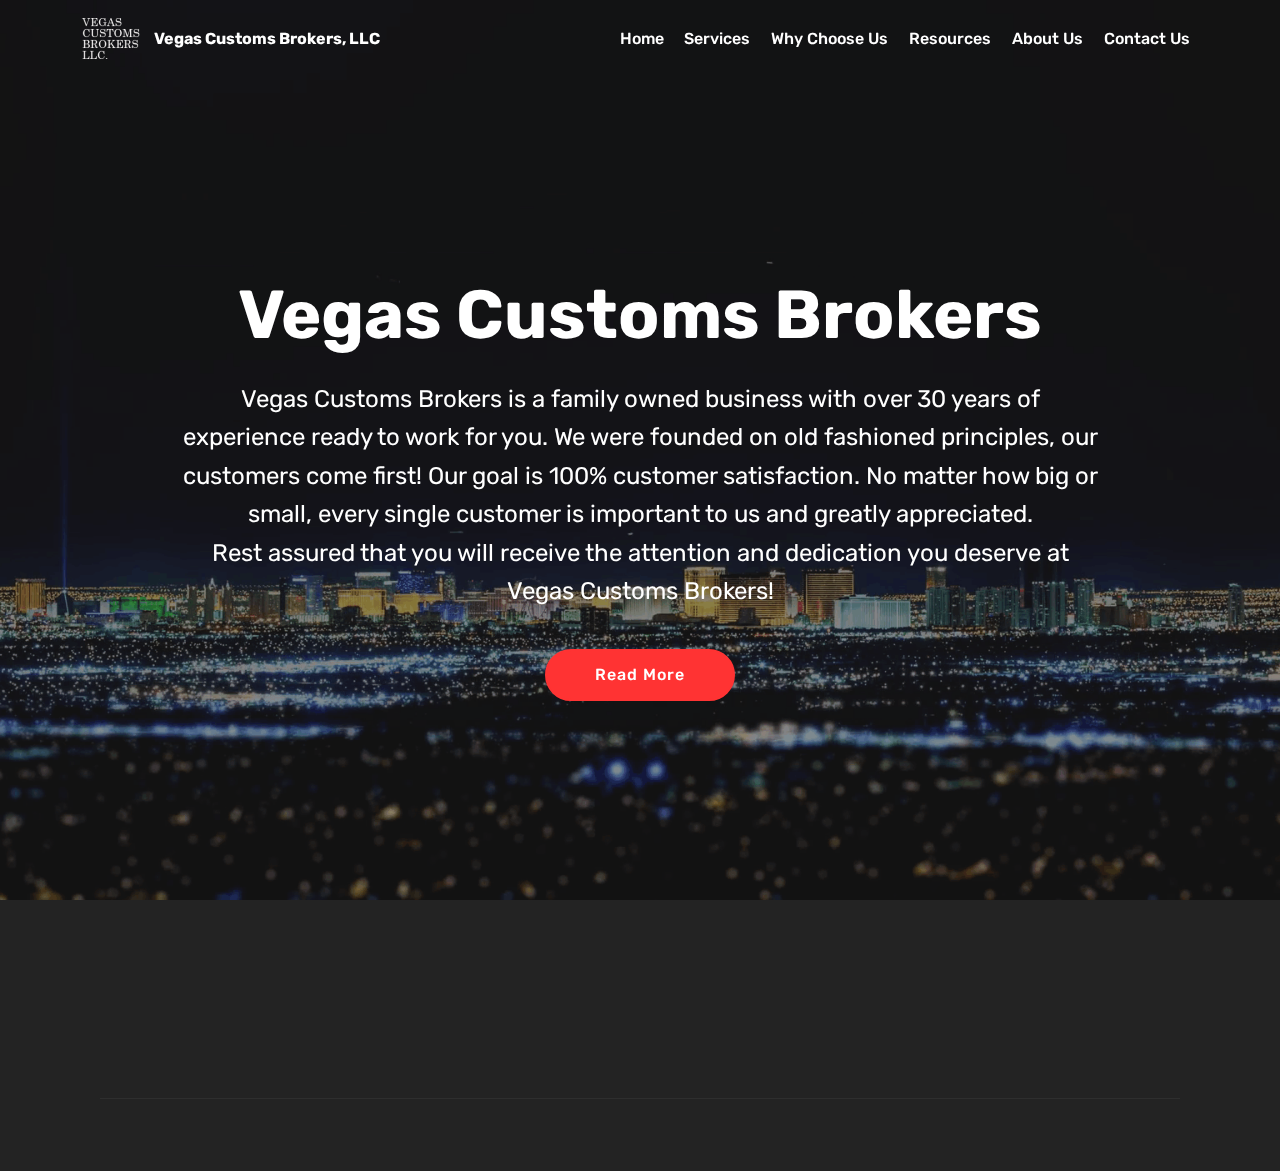
==== commit 9784c4e3: "Add files via upload" ====
--- a/index.html
+++ b/index.html
@@ -15,6 +15,8 @@
   <link rel="stylesheet" href="assets/bootstrap/css/bootstrap.min.css">
   <link rel="stylesheet" href="assets/bootstrap/css/bootstrap-grid.min.css">
   <link rel="stylesheet" href="assets/bootstrap/css/bootstrap-reboot.min.css">
+  <link rel="stylesheet" href="assets/socicon/css/styles.css">
+  <link rel="stylesheet" href="assets/animatecss/animate.min.css">
   <link rel="stylesheet" href="assets/dropdown/css/style.css">
   <link rel="stylesheet" href="assets/theme/css/style.css">
   <link rel="stylesheet" href="assets/mobirise/css/mbr-additional.css" type="text/css">
@@ -23,7 +25,7 @@
   
 </head>
 <body>
-  <section class="menu cid-rM4bwu1t0b" once="menu" id="menu1-1v">
+  <section class="menu cid-rO32RojblI" once="menu" id="menu1-24">
 
     
 
@@ -44,27 +46,26 @@
                     </a>
                 </span>
                 <span class="navbar-caption-wrap"><a class="navbar-caption text-white display-4" href="index.html">
-                        Vegas Customs Brokers
-                    </a></span>
+                        Vegas Customs Brokers, LLC &nbsp; &nbsp; &nbsp; &nbsp; &nbsp; &nbsp; &nbsp; &nbsp; &nbsp; &nbsp;&nbsp;</a></span>
             </div>
         </div>
         <div class="collapse navbar-collapse" id="navbarSupportedContent">
             <ul class="navbar-nav nav-dropdown nav-right" data-app-modern-menu="true"><li class="nav-item">
                     <a class="nav-link link text-white display-4" href="index.html">
-                        <span class="mbri-home mbr-iconfont mbr-iconfont-btn"></span>
+                        
                         Home</a>
-                </li><li class="nav-item"><a class="nav-link link text-white display-4" href="page4.html#header10-1h"><span class="mbri-shopping-basket mbr-iconfont mbr-iconfont-btn"></span>
+                </li><li class="nav-item"><a class="nav-link link text-white display-4" href="page4.html#header10-1h">
                         
                         Services
-                    </a></li><li class="nav-item"><a class="nav-link link text-white display-4" href="page5.html#header2-1o"><span class="mbri-magic-stick mbr-iconfont mbr-iconfont-btn"></span>
+                    </a></li><li class="nav-item"><a class="nav-link link text-white display-4" href="page5.html#header2-1o">
                         
-                        Why Choose Us</a></li><li class="nav-item"><a class="nav-link link text-white display-4" href="page6.html#header10-1r"><span class="mbri-opened-folder mbr-iconfont mbr-iconfont-btn"></span>
+                        Why Choose Us</a></li><li class="nav-item"><a class="nav-link link text-white display-4" href="page6.html#header10-1r">
                         
-                        Resources</a></li><li class="nav-item"><a class="nav-link link text-white display-4" href="page3.html#header2-1j"><span class="mbri-briefcase mbr-iconfont mbr-iconfont-btn"></span>
+                        Resources</a></li><li class="nav-item"><a class="nav-link link text-white display-4" href="page3.html#header2-1j">
                         
                         About Us</a></li>
                 <li class="nav-item">
-                    <a class="nav-link link text-white display-4" href="page7.html#footer2-26"><span class="mbri-mobile mbr-iconfont mbr-iconfont-btn"></span>
+                    <a class="nav-link link text-white display-4" href="page7.html#footer2-26">
                         
                         Contact Us</a>
                 </li></ul>
@@ -73,11 +74,11 @@
     </nav>
 </section>
 
-<section class="engine"><a href="https://mobirise.info">Mobirise</a></section><section class="cid-rLjEVZIqVm mbr-fullscreen mbr-parallax-background" id="header2-0">
+<section class="engine"><a href="https://mobirise.info/s">bootstrap themes</a></section><section class="cid-rLjEVZIqVm mbr-fullscreen mbr-parallax-background" id="header2-0">
 
     
 
-    <div class="mbr-overlay" style="opacity: 0.8; background-color: rgb(35, 35, 35);"></div>
+    <div class="mbr-overlay" style="opacity: 0.5; background-color: rgb(35, 35, 35);"></div>
 
     <div class="container align-center">
         <div class="row justify-content-md-center">
@@ -85,26 +86,64 @@
                 <h1 class="mbr-section-title mbr-bold pb-3 mbr-fonts-style display-1"><br>Vegas Customs Brokers</h1>
                 
                 <p class="mbr-text pb-3 mbr-fonts-style display-5">
-                    With over 30 years of experience, Vegas Customs Brokers is a family owned business that was founded on old fashioned principles.  Our customers come first!. &nbsp;Our goal is 100% customer satisfaction.  No matter how big or small, every single customer is important to us and greatly appreciated.  Rest assured that you will receive the attention and dedication you deserve at Vegas Customs Brokers!
+                    Vegas Customs Brokers is a family owned business with over 30 years of experience ready to work for you. We were founded on old fashioned principles, our customers come first! Our goal is 100% customer satisfaction. No matter how big or small, every single customer is important to us and greatly appreciated. <br>Rest assured that you will receive the attention and dedication you deserve at Vegas Customs Brokers!
                 </p>
-                <div class="mbr-section-btn"><a class="btn btn-md btn-secondary display-4" href="page1.html#header10-3">Read More</a></div>
+                <div class="mbr-section-btn"><a class="btn btn-md btn-primary display-4" href="page1.html#header10-3">Read More</a></div>
             </div>
         </div>
     </div>
     
 </section>
 
-<section once="footers" class="cid-rM6wFRlNsB" id="footer6-28">
+<section class="cid-rO3xB4F2c6" id="footer1-29">
 
     
 
     
 
     <div class="container">
-        <div class="media-container-row align-center mbr-white">
-            <div class="col-12">
-                <p class="mbr-text mb-0 mbr-fonts-style display-7">
-                    © Copyright 2020 Vegas Customs Brokers</p>
+        <div class="media-container-row content text-white">
+            <div class="col-12 col-md-3">
+                <div class="media-wrap">
+                    <a href="index.html">
+                        <img src="assets/images/vegas1-128x128.png" alt="Mobirise" title="">
+                    </a>
+                </div>
+            </div>
+            <div class="col-12 col-md-3 mbr-fonts-style display-7">
+                <h5 class="pb-3">
+                    Address
+                </h5>
+                <p class="mbr-text">Vegas Customs Brokers, LLC
+<br>8461 Farm Rd. Suite# 120-245
+<br>Las Vegas, NV 89131&nbsp;<br></p>
+            </div>
+            <div class="col-12 col-md-3 mbr-fonts-style display-7">
+                <h5 class="pb-3">
+                    Contact Us</h5>
+                <p class="mbr-text"><a href="mailto:info@vegascustomsbrokers.com" class="text-white">info@vegascustomsbrokers.com</a>                     <br>Phone: <a href="tel:+1-702-935-8600 " class="text-white">+1 702-935-8600 </a>                    <br>Fax: +1 702-996-6390
+                </p>
+            </div>
+            <div class="col-12 col-md-3 mbr-fonts-style display-7">
+                <h5 class="pb-3"></h5>
+                <p class="mbr-text"></p>
+            </div>
+        </div>
+        <div class="footer-lower">
+            <div class="media-container-row">
+                <div class="col-sm-12">
+                    <hr>
+                </div>
+            </div>
+            <div class="media-container-row mbr-white">
+                <div class="col-sm-6 copyright">
+                    <p class="mbr-text mbr-fonts-style display-7">
+                        © Copyright 2020 Vegas Customs Brokers
+                    </p>
+                </div>
+                <div class="col-md-6">
+                    
+                </div>
             </div>
         </div>
     </div>
@@ -116,6 +155,7 @@
   <script src="assets/tether/tether.min.js"></script>
   <script src="assets/bootstrap/js/bootstrap.min.js"></script>
   <script src="assets/smoothscroll/smooth-scroll.js"></script>
+  <script src="assets/viewportchecker/jquery.viewportchecker.js"></script>
   <script src="assets/dropdown/js/nav-dropdown.js"></script>
   <script src="assets/dropdown/js/navbar-dropdown.js"></script>
   <script src="assets/touchswipe/jquery.touch-swipe.min.js"></script>
@@ -123,5 +163,6 @@
   <script src="assets/theme/js/script.js"></script>
   
   
-</body>
+  <input name="animation" type="hidden">
+  </body>
 </html>--- a/assets/socicon/css/styles.css
+++ b/assets/socicon/css/styles.css
@@ -0,0 +1,544 @@
+@charset "UTF-8";
+
+@font-face {
+  font-family: "socicon";
+  src:url("../fonts/socicon.eot");
+  src:url("../fonts/socicon.eot?#iefix") format("embedded-opentype"),
+    url("../fonts/socicon.woff") format("woff"),
+    url("../fonts/socicon.ttf") format("truetype"),
+    url("../fonts/socicon.svg#socicon") format("svg");
+  font-weight: normal;
+  font-style: normal;
+
+}
+
+[data-icon]:before {
+  font-family: "socicon" !important;
+  content: attr(data-icon);
+  font-style: normal !important;
+  font-weight: normal !important;
+  font-variant: normal !important;
+  text-transform: none !important;
+  speak: none;
+  line-height: 1;
+  -webkit-font-smoothing: antialiased;
+  -moz-osx-font-smoothing: grayscale;
+}
+
+[class^="socicon-"]:before,
+[class*=" socicon-"]:before {
+  font-family: "socicon" !important;
+  font-style: normal !important;
+  font-weight: normal !important;
+  font-variant: normal !important;
+  text-transform: none !important;
+  speak: none;
+  line-height: 1;
+  -webkit-font-smoothing: antialiased;
+  -moz-osx-font-smoothing: grayscale;
+}
+
+.socicon-modelmayhem:before {
+  content: "\e000";
+}
+.socicon-mixcloud:before {
+  content: "\e001";
+}
+.socicon-drupal:before {
+  content: "\e002";
+}
+.socicon-swarm:before {
+  content: "\e003";
+}
+.socicon-istock:before {
+  content: "\e004";
+}
+.socicon-yammer:before {
+  content: "\e005";
+}
+.socicon-ello:before {
+  content: "\e006";
+}
+.socicon-stackoverflow:before {
+  content: "\e007";
+}
+.socicon-persona:before {
+  content: "\e008";
+}
+.socicon-triplej:before {
+  content: "\e009";
+}
+.socicon-houzz:before {
+  content: "\e00a";
+}
+.socicon-rss:before {
+  content: "\e00b";
+}
+.socicon-paypal:before {
+  content: "\e00c";
+}
+.socicon-odnoklassniki:before {
+  content: "\e00d";
+}
+.socicon-airbnb:before {
+  content: "\e00e";
+}
+.socicon-periscope:before {
+  content: "\e00f";
+}
+.socicon-outlook:before {
+  content: "\e010";
+}
+.socicon-coderwall:before {
+  content: "\e011";
+}
+.socicon-tripadvisor:before {
+  content: "\e012";
+}
+.socicon-appnet:before {
+  content: "\e013";
+}
+.socicon-goodreads:before {
+  content: "\e014";
+}
+.socicon-tripit:before {
+  content: "\e015";
+}
+.socicon-lanyrd:before {
+  content: "\e016";
+}
+.socicon-slideshare:before {
+  content: "\e017";
+}
+.socicon-buffer:before {
+  content: "\e018";
+}
+.socicon-disqus:before {
+  content: "\e019";
+}
+.socicon-vkontakte:before {
+  content: "\e01a";
+}
+.socicon-whatsapp:before {
+  content: "\e01b";
+}
+.socicon-patreon:before {
+  content: "\e01c";
+}
+.socicon-storehouse:before {
+  content: "\e01d";
+}
+.socicon-pocket:before {
+  content: "\e01e";
+}
+.socicon-mail:before {
+  content: "\e01f";
+}
+.socicon-blogger:before {
+  content: "\e020";
+}
+.socicon-technorati:before {
+  content: "\e021";
+}
+.socicon-reddit:before {
+  content: "\e022";
+}
+.socicon-dribbble:before {
+  content: "\e023";
+}
+.socicon-stumbleupon:before {
+  content: "\e024";
+}
+.socicon-digg:before {
+  content: "\e025";
+}
+.socicon-envato:before {
+  content: "\e026";
+}
+.socicon-behance:before {
+  content: "\e027";
+}
+.socicon-delicious:before {
+  content: "\e028";
+}
+.socicon-deviantart:before {
+  content: "\e029";
+}
+.socicon-forrst:before {
+  content: "\e02a";
+}
+.socicon-play:before {
+  content: "\e02b";
+}
+.socicon-zerply:before {
+  content: "\e02c";
+}
+.socicon-wikipedia:before {
+  content: "\e02d";
+}
+.socicon-apple:before {
+  content: "\e02e";
+}
+.socicon-flattr:before {
+  content: "\e02f";
+}
+.socicon-github:before {
+  content: "\e030";
+}
+.socicon-renren:before {
+  content: "\e031";
+}
+.socicon-friendfeed:before {
+  content: "\e032";
+}
+.socicon-newsvine:before {
+  content: "\e033";
+}
+.socicon-identica:before {
+  content: "\e034";
+}
+.socicon-bebo:before {
+  content: "\e035";
+}
+.socicon-zynga:before {
+  content: "\e036";
+}
+.socicon-steam:before {
+  content: "\e037";
+}
+.socicon-xbox:before {
+  content: "\e038";
+}
+.socicon-windows:before {
+  content: "\e039";
+}
+.socicon-qq:before {
+  content: "\e03a";
+}
+.socicon-douban:before {
+  content: "\e03b";
+}
+.socicon-meetup:before {
+  content: "\e03c";
+}
+.socicon-playstation:before {
+  content: "\e03d";
+}
+.socicon-android:before {
+  content: "\e03e";
+}
+.socicon-snapchat:before {
+  content: "\e03f";
+}
+.socicon-twitter:before {
+  content: "\e040";
+}
+.socicon-facebook:before {
+  content: "\e041";
+}
+.socicon-googleplus:before {
+  content: "\e042";
+}
+.socicon-pinterest:before {
+  content: "\e043";
+}
+.socicon-foursquare:before {
+  content: "\e044";
+}
+.socicon-yahoo:before {
+  content: "\e045";
+}
+.socicon-skype:before {
+  content: "\e046";
+}
+.socicon-yelp:before {
+  content: "\e047";
+}
+.socicon-feedburner:before {
+  content: "\e048";
+}
+.socicon-linkedin:before {
+  content: "\e049";
+}
+.socicon-viadeo:before {
+  content: "\e04a";
+}
+.socicon-xing:before {
+  content: "\e04b";
+}
+.socicon-myspace:before {
+  content: "\e04c";
+}
+.socicon-soundcloud:before {
+  content: "\e04d";
+}
+.socicon-spotify:before {
+  content: "\e04e";
+}
+.socicon-grooveshark:before {
+  content: "\e04f";
+}
+.socicon-lastfm:before {
+  content: "\e050";
+}
+.socicon-youtube:before {
+  content: "\e051";
+}
+.socicon-vimeo:before {
+  content: "\e052";
+}
+.socicon-dailymotion:before {
+  content: "\e053";
+}
+.socicon-vine:before {
+  content: "\e054";
+}
+.socicon-flickr:before {
+  content: "\e055";
+}
+.socicon-500px:before {
+  content: "\e056";
+}
+.socicon-wordpress:before {
+  content: "\e058";
+}
+.socicon-tumblr:before {
+  content: "\e059";
+}
+.socicon-twitch:before {
+  content: "\e05a";
+}
+.socicon-8tracks:before {
+  content: "\e05b";
+}
+.socicon-amazon:before {
+  content: "\e05c";
+}
+.socicon-icq:before {
+  content: "\e05d";
+}
+.socicon-smugmug:before {
+  content: "\e05e";
+}
+.socicon-ravelry:before {
+  content: "\e05f";
+}
+.socicon-weibo:before {
+  content: "\e060";
+}
+.socicon-baidu:before {
+  content: "\e061";
+}
+.socicon-angellist:before {
+  content: "\e062";
+}
+.socicon-ebay:before {
+  content: "\e063";
+}
+.socicon-imdb:before {
+  content: "\e064";
+}
+.socicon-stayfriends:before {
+  content: "\e065";
+}
+.socicon-residentadvisor:before {
+  content: "\e066";
+}
+.socicon-google:before {
+  content: "\e067";
+}
+.socicon-yandex:before {
+  content: "\e068";
+}
+.socicon-sharethis:before {
+  content: "\e069";
+}
+.socicon-bandcamp:before {
+  content: "\e06a";
+}
+.socicon-itunes:before {
+  content: "\e06b";
+}
+.socicon-deezer:before {
+  content: "\e06c";
+}
+.socicon-telegram:before {
+  content: "\e06e";
+}
+.socicon-openid:before {
+  content: "\e06f";
+}
+.socicon-amplement:before {
+  content: "\e070";
+}
+.socicon-viber:before {
+  content: "\e071";
+}
+.socicon-zomato:before {
+  content: "\e072";
+}
+.socicon-draugiem:before {
+  content: "\e074";
+}
+.socicon-endomodo:before {
+  content: "\e075";
+}
+.socicon-filmweb:before {
+  content: "\e076";
+}
+.socicon-stackexchange:before {
+  content: "\e077";
+}
+.socicon-wykop:before {
+  content: "\e078";
+}
+.socicon-teamspeak:before {
+  content: "\e079";
+}
+.socicon-teamviewer:before {
+  content: "\e07a";
+}
+.socicon-ventrilo:before {
+  content: "\e07b";
+}
+.socicon-younow:before {
+  content: "\e07c";
+}
+.socicon-raidcall:before {
+  content: "\e07d";
+}
+.socicon-mumble:before {
+  content: "\e07e";
+}
+.socicon-medium:before {
+  content: "\e06d";
+}
+.socicon-bebee:before {
+  content: "\e07f";
+}
+.socicon-hitbox:before {
+  content: "\e080";
+}
+.socicon-reverbnation:before {
+  content: "\e081";
+}
+.socicon-formulr:before {
+  content: "\e082";
+}
+.socicon-instagram:before {
+  content: "\e057";
+}
+.socicon-battlenet:before {
+  content: "\e083";
+}
+.socicon-chrome:before {
+  content: "\e084";
+}
+.socicon-discord:before {
+  content: "\e086";
+}
+.socicon-issuu:before {
+  content: "\e087";
+}
+.socicon-macos:before {
+  content: "\e088";
+}
+.socicon-firefox:before {
+  content: "\e089";
+}
+.socicon-opera:before {
+  content: "\e08d";
+}
+.socicon-keybase:before {
+  content: "\e090";
+}
+.socicon-alliance:before {
+  content: "\e091";
+}
+.socicon-livejournal:before {
+  content: "\e092";
+}
+.socicon-googlephotos:before {
+  content: "\e093";
+}
+.socicon-horde:before {
+  content: "\e094";
+}
+.socicon-etsy:before {
+  content: "\e095";
+}
+.socicon-zapier:before {
+  content: "\e096";
+}
+.socicon-google-scholar:before {
+  content: "\e097";
+}
+.socicon-researchgate:before {
+  content: "\e098";
+}
+.socicon-wechat:before {
+  content: "\e099";
+}
+.socicon-strava:before {
+  content: "\e09a";
+}
+.socicon-line:before {
+  content: "\e09b";
+}
+.socicon-lyft:before {
+  content: "\e09c";
+}
+.socicon-uber:before {
+  content: "\e09d";
+}
+.socicon-songkick:before {
+  content: "\e09e";
+}
+.socicon-viewbug:before {
+  content: "\e09f";
+}
+.socicon-googlegroups:before {
+  content: "\e0a0";
+}
+.socicon-quora:before {
+  content: "\e073";
+}
+.socicon-diablo:before {
+  content: "\e085";
+}
+.socicon-blizzard:before {
+  content: "\e0a1";
+}
+.socicon-hearthstone:before {
+  content: "\e08b";
+}
+.socicon-heroes:before {
+  content: "\e08a";
+}
+.socicon-overwatch:before {
+  content: "\e08c";
+}
+.socicon-warcraft:before {
+  content: "\e08e";
+}
+.socicon-starcraft:before {
+  content: "\e08f";
+}
+.socicon-beam:before {
+  content: "\e0a2";
+}
+.socicon-curse:before {
+  content: "\e0a3";
+}
+.socicon-player:before {
+  content: "\e0a4";
+}
+.socicon-streamjar:before {
+  content: "\e0a5";
+}
+.socicon-nintendo:before {
+  content: "\e0a6";
+}
+.socicon-hellocoton:before {
+  content: "\e0a7";
+}
--- a/assets/mobirise/css/mbr-additional.css
+++ b/assets/mobirise/css/mbr-additional.css
@@ -132,7 +132,7 @@
   border-radius: 3px;
 }
 .bg-primary {
-  background-color: #149dcc !important;
+  background-color: #ff3333 !important;
 }
 .bg-success {
   background-color: #f7ed4a !important;
@@ -148,8 +148,8 @@
 }
 .btn-primary,
 .btn-primary:active {
-  background-color: #149dcc !important;
-  border-color: #149dcc !important;
+  background-color: #ff3333 !important;
+  border-color: #ff3333 !important;
   color: #ffffff !important;
 }
 .btn-primary:hover,
@@ -157,14 +157,14 @@
 .btn-primary.focus,
 .btn-primary.active {
   color: #ffffff !important;
-  background-color: #0d6786 !important;
-  border-color: #0d6786 !important;
+  background-color: #e50000 !important;
+  border-color: #e50000 !important;
 }
 .btn-primary.disabled,
 .btn-primary:disabled {
   color: #ffffff !important;
-  background-color: #0d6786 !important;
-  border-color: #0d6786 !important;
+  background-color: #e50000 !important;
+  border-color: #e50000 !important;
 }
 .btn-secondary,
 .btn-secondary:active {
@@ -312,22 +312,22 @@
 .btn-primary-outline,
 .btn-primary-outline:active {
   background: none;
-  border-color: #0b566f;
-  color: #0b566f;
+  border-color: #cc0000;
+  color: #cc0000;
 }
 .btn-primary-outline:hover,
 .btn-primary-outline:focus,
 .btn-primary-outline.focus,
 .btn-primary-outline.active {
   color: #ffffff;
-  background-color: #149dcc;
-  border-color: #149dcc;
+  background-color: #ff3333;
+  border-color: #ff3333;
 }
 .btn-primary-outline.disabled,
 .btn-primary-outline:disabled {
   color: #ffffff !important;
-  background-color: #149dcc !important;
-  border-color: #149dcc !important;
+  background-color: #ff3333 !important;
+  border-color: #ff3333 !important;
 }
 .btn-secondary-outline,
 .btn-secondary-outline:active {
@@ -464,7 +464,7 @@
   border-color: #ffffff;
 }
 .text-primary {
-  color: #149dcc !important;
+  color: #ff3333 !important;
 }
 .text-secondary {
   color: #ff3366 !important;
@@ -489,7 +489,7 @@
 }
 a.text-primary:hover,
 a.text-primary:focus {
-  color: #0b566f !important;
+  color: #cc0000 !important;
 }
 a.text-secondary:hover,
 a.text-secondary:focus {
@@ -547,8 +547,8 @@
   border-radius: 100px !important;
 }
 .mbr-gallery-filter li.active .btn {
-  background-color: #149dcc;
-  border-color: #149dcc;
+  background-color: #ff3333;
+  border-color: #ff3333;
   color: #ffffff;
 }
 .mbr-gallery-filter li.active .btn:focus {
@@ -565,11 +565,11 @@
 }
 a,
 a:hover {
-  color: #149dcc;
+  color: #ff3333;
 }
 .mbr-plan-header.bg-primary .mbr-plan-subtitle,
 .mbr-plan-header.bg-primary .mbr-plan-price-desc {
-  color: #b4e6f8;
+  color: #ffffff;
 }
 .mbr-plan-header.bg-success .mbr-plan-subtitle,
 .mbr-plan-header.bg-success .mbr-plan-price-desc {
@@ -690,7 +690,7 @@
   padding: 10px 0 10px 20px;
   font-size: 1.09rem;
   position: relative;
-  border-color: #149dcc;
+  border-color: #ff3333;
   border-width: 3px;
 }
 ul,
@@ -779,7 +779,7 @@
   text-align: center;
   position: relative;
   border: 2px solid #c0a375;
-  border-color: #149dcc;
+  border-color: #ff3333;
   color: #232323;
   cursor: pointer;
 }
@@ -790,7 +790,7 @@
 }
 .btn-social:hover {
   color: #fff;
-  background: #149dcc;
+  background: #ff3333;
 }
 .btn-social + .btn {
   margin-left: .1rem;
@@ -798,11 +798,11 @@
 /* Footer */
 .mbr-footer-content li::before,
 .mbr-footer .mbr-contacts li::before {
-  background: #149dcc;
+  background: #ff3333;
 }
 .mbr-footer-content li a:hover,
 .mbr-footer .mbr-contacts li a:hover {
-  color: #149dcc;
+  color: #ff3333;
 }
 .footer3 input[type="email"],
 .footer4 input[type="email"] {
@@ -1384,7 +1384,7 @@
 }
 .jq-selectbox li:hover,
 .jq-selectbox li.selected {
-  background-color: #149dcc;
+  background-color: #ff3333;
   color: #ffffff;
 }
 .jq-selectbox .jq-selectbox__trigger-arrow,
@@ -1397,14 +1397,14 @@
 .jq-selectbox:hover .jq-selectbox__trigger-arrow,
 .jq-number__spin.minus:hover:after,
 .jq-number__spin.plus:hover:after {
-  border-top-color: #149dcc;
-  border-bottom-color: #149dcc;
+  border-top-color: #ff3333;
+  border-bottom-color: #ff3333;
 }
 .xdsoft_datetimepicker .xdsoft_calendar td.xdsoft_default,
 .xdsoft_datetimepicker .xdsoft_calendar td.xdsoft_current,
 .xdsoft_datetimepicker .xdsoft_timepicker .xdsoft_time_box > div > div.xdsoft_current {
   color: #ffffff !important;
-  background-color: #149dcc !important;
+  background-color: #ff3333 !important;
   box-shadow: none!important;
 }
 .xdsoft_datetimepicker .xdsoft_calendar td:hover,
@@ -1413,26 +1413,101 @@
   background: #ff3366 !important;
   box-shadow: none !important;
 }
-.cid-rM4bwu1t0b .navbar {
+.cid-rLjEVZIqVm {
+  background-image: url("../../../assets/images/vlcsnap-2020-01-19-14h08m29s490-1920x1080.png");
+}
+.cid-rLjEVZIqVm .mbr-text,
+.cid-rLjEVZIqVm .mbr-section-btn {
+  text-align: center;
+}
+.cid-rO3xB4F2c6 {
+  padding-top: 45px;
+  padding-bottom: 15px;
+  background-color: #232323;
+}
+@media (max-width: 767px) {
+  .cid-rO3xB4F2c6 .content {
+    text-align: center;
+  }
+  .cid-rO3xB4F2c6 .content > div:not(:last-child) {
+    margin-bottom: 2rem;
+  }
+}
+@media (max-width: 767px) {
+  .cid-rO3xB4F2c6 .media-wrap {
+    margin-bottom: 1rem;
+  }
+}
+.cid-rO3xB4F2c6 .media-wrap .mbr-iconfont-logo {
+  font-size: 7.5rem;
+  color: #f36;
+}
+.cid-rO3xB4F2c6 .media-wrap img {
+  height: 6rem;
+}
+@media (max-width: 767px) {
+  .cid-rO3xB4F2c6 .footer-lower .copyright {
+    margin-bottom: 1rem;
+    text-align: center;
+  }
+}
+.cid-rO3xB4F2c6 .footer-lower hr {
+  margin: 1rem 0;
+  border-color: #fff;
+  opacity: .05;
+}
+.cid-rO3xB4F2c6 .footer-lower .social-list {
+  padding-left: 0;
+  margin-bottom: 0;
+  list-style: none;
+  display: flex;
+  -webkit-flex-wrap: wrap;
+  flex-wrap: wrap;
+  -webkit-justify-content: flex-end;
+  justify-content: flex-end;
+}
+.cid-rO3xB4F2c6 .footer-lower .social-list .mbr-iconfont-social {
+  font-size: 1.3rem;
+  color: #fff;
+}
+.cid-rO3xB4F2c6 .footer-lower .social-list .soc-item {
+  margin: 0 .5rem;
+}
+.cid-rO3xB4F2c6 .footer-lower .social-list a {
+  margin: 0;
+  opacity: .5;
+  -webkit-transition: .2s linear;
+  transition: .2s linear;
+}
+.cid-rO3xB4F2c6 .footer-lower .social-list a:hover {
+  opacity: 1;
+}
+@media (max-width: 767px) {
+  .cid-rO3xB4F2c6 .footer-lower .social-list {
+    -webkit-justify-content: center;
+    justify-content: center;
+  }
+}
+.cid-rO32RojblI .navbar {
   padding: .5rem 0;
   background: #333333;
   transition: none;
   min-height: 77px;
 }
-.cid-rM4bwu1t0b .navbar-dropdown.bg-color.transparent.opened {
+.cid-rO32RojblI .navbar-dropdown.bg-color.transparent.opened {
   background: #333333;
 }
-.cid-rM4bwu1t0b a {
+.cid-rO32RojblI a {
   font-style: normal;
 }
-.cid-rM4bwu1t0b .nav-item span {
+.cid-rO32RojblI .nav-item span {
   padding-right: 0.4em;
   line-height: 0.5em;
   vertical-align: text-bottom;
   position: relative;
   text-decoration: none;
 }
-.cid-rM4bwu1t0b .nav-item a {
+.cid-rO32RojblI .nav-item a {
   display: -webkit-flex;
   align-items: center;
   justify-content: center;
@@ -1441,23 +1516,23 @@
   -webkit-align-items: center;
   -webkit-justify-content: center;
 }
-.cid-rM4bwu1t0b .nav-item:focus,
-.cid-rM4bwu1t0b .nav-link:focus {
+.cid-rO32RojblI .nav-item:focus,
+.cid-rO32RojblI .nav-link:focus {
   outline: none;
 }
-.cid-rM4bwu1t0b .btn {
+.cid-rO32RojblI .btn {
   padding: 0.4rem 1.5rem;
   display: -webkit-inline-flex;
   align-items: center;
   -webkit-align-items: center;
 }
-.cid-rM4bwu1t0b .btn .mbr-iconfont {
+.cid-rO32RojblI .btn .mbr-iconfont {
   font-size: 1.6rem;
 }
-.cid-rM4bwu1t0b .menu-logo {
+.cid-rO32RojblI .menu-logo {
   margin-right: auto;
 }
-.cid-rM4bwu1t0b .menu-logo .navbar-brand {
+.cid-rO32RojblI .menu-logo .navbar-brand {
   display: flex;
   margin-left: 5rem;
   padding: 0;
@@ -1466,7 +1541,7 @@
   -webkit-align-items: center;
   align-items: center;
 }
-.cid-rM4bwu1t0b .menu-logo .navbar-brand .navbar-caption-wrap {
+.cid-rO32RojblI .menu-logo .navbar-brand .navbar-caption-wrap {
   display: flex;
   -webkit-align-items: center;
   align-items: center;
@@ -1474,43 +1549,43 @@
   min-width: 7rem;
   margin: .3rem 0;
 }
-.cid-rM4bwu1t0b .menu-logo .navbar-brand .navbar-caption-wrap .navbar-caption {
+.cid-rO32RojblI .menu-logo .navbar-brand .navbar-caption-wrap .navbar-caption {
   line-height: 1.2rem !important;
   padding-right: 2rem;
 }
-.cid-rM4bwu1t0b .menu-logo .navbar-brand .navbar-logo {
+.cid-rO32RojblI .menu-logo .navbar-brand .navbar-logo {
   font-size: 4rem;
   transition: font-size 0.25s;
 }
-.cid-rM4bwu1t0b .menu-logo .navbar-brand .navbar-logo img {
+.cid-rO32RojblI .menu-logo .navbar-brand .navbar-logo img {
   display: flex;
 }
-.cid-rM4bwu1t0b .menu-logo .navbar-brand .navbar-logo .mbr-iconfont {
+.cid-rO32RojblI .menu-logo .navbar-brand .navbar-logo .mbr-iconfont {
   transition: font-size 0.25s;
 }
-.cid-rM4bwu1t0b .menu-logo .navbar-brand .navbar-logo a {
+.cid-rO32RojblI .menu-logo .navbar-brand .navbar-logo a {
   display: inline-flex;
 }
-.cid-rM4bwu1t0b .navbar-toggleable-sm .navbar-collapse {
+.cid-rO32RojblI .navbar-toggleable-sm .navbar-collapse {
   justify-content: flex-end;
   -webkit-justify-content: flex-end;
   padding-right: 5rem;
   width: auto;
 }
-.cid-rM4bwu1t0b .navbar-toggleable-sm .navbar-collapse .navbar-nav {
+.cid-rO32RojblI .navbar-toggleable-sm .navbar-collapse .navbar-nav {
   flex-wrap: wrap;
   -webkit-flex-wrap: wrap;
   padding-left: 0;
 }
-.cid-rM4bwu1t0b .navbar-toggleable-sm .navbar-collapse .navbar-nav .nav-item {
+.cid-rO32RojblI .navbar-toggleable-sm .navbar-collapse .navbar-nav .nav-item {
   -webkit-align-self: center;
   align-self: center;
 }
-.cid-rM4bwu1t0b .navbar-toggleable-sm .navbar-collapse .navbar-buttons {
+.cid-rO32RojblI .navbar-toggleable-sm .navbar-collapse .navbar-buttons {
   padding-left: 0;
   padding-bottom: 0;
 }
-.cid-rM4bwu1t0b .dropdown .dropdown-menu {
+.cid-rO32RojblI .dropdown .dropdown-menu {
   background: #333333;
   display: none;
   position: absolute;
@@ -1519,20 +1594,20 @@
   padding-bottom: 1.4rem;
   text-align: left;
 }
-.cid-rM4bwu1t0b .dropdown .dropdown-menu .dropdown-item {
+.cid-rO32RojblI .dropdown .dropdown-menu .dropdown-item {
   width: auto;
   padding: 0.235em 1.5385em 0.235em 1.5385em !important;
 }
-.cid-rM4bwu1t0b .dropdown .dropdown-menu .dropdown-item::after {
+.cid-rO32RojblI .dropdown .dropdown-menu .dropdown-item::after {
   right: 0.5rem;
 }
-.cid-rM4bwu1t0b .dropdown .dropdown-menu .dropdown-submenu {
+.cid-rO32RojblI .dropdown .dropdown-menu .dropdown-submenu {
   margin: 0;
 }
-.cid-rM4bwu1t0b .dropdown.open > .dropdown-menu {
+.cid-rO32RojblI .dropdown.open > .dropdown-menu {
   display: block;
 }
-.cid-rM4bwu1t0b .navbar-toggleable-sm.opened:after {
+.cid-rO32RojblI .navbar-toggleable-sm.opened:after {
   position: absolute;
   width: 100vw;
   height: 100vh;
@@ -1544,28 +1619,28 @@
   -webkit-transform: translateY(100%);
   z-index: 1000;
 }
-.cid-rM4bwu1t0b .navbar.navbar-short {
+.cid-rO32RojblI .navbar.navbar-short {
   min-height: 60px;
   transition: all .2s;
 }
-.cid-rM4bwu1t0b .navbar.navbar-short .navbar-toggler-right {
+.cid-rO32RojblI .navbar.navbar-short .navbar-toggler-right {
   top: 20px;
 }
-.cid-rM4bwu1t0b .navbar.navbar-short .navbar-logo a {
+.cid-rO32RojblI .navbar.navbar-short .navbar-logo a {
   font-size: 2.5rem !important;
   line-height: 2.5rem;
   transition: font-size 0.25s;
 }
-.cid-rM4bwu1t0b .navbar.navbar-short .navbar-logo a .mbr-iconfont {
+.cid-rO32RojblI .navbar.navbar-short .navbar-logo a .mbr-iconfont {
   font-size: 2.5rem !important;
 }
-.cid-rM4bwu1t0b .navbar.navbar-short .navbar-logo a img {
+.cid-rO32RojblI .navbar.navbar-short .navbar-logo a img {
   height: 3rem !important;
 }
-.cid-rM4bwu1t0b .navbar.navbar-short .navbar-brand {
+.cid-rO32RojblI .navbar.navbar-short .navbar-brand {
   min-height: 3rem;
 }
-.cid-rM4bwu1t0b button.navbar-toggler {
+.cid-rO32RojblI button.navbar-toggler {
   width: 31px;
   height: 18px;
   cursor: pointer;
@@ -1573,10 +1648,10 @@
   top: 1.5rem;
   right: 1rem;
 }
-.cid-rM4bwu1t0b button.navbar-toggler:focus {
+.cid-rO32RojblI button.navbar-toggler:focus {
   outline: none;
 }
-.cid-rM4bwu1t0b button.navbar-toggler .hamburger span {
+.cid-rO32RojblI button.navbar-toggler .hamburger span {
   position: absolute;
   right: 0;
   width: 30px;
@@ -1584,98 +1659,98 @@
   border-right: 5px;
   background-color: #ffffff;
 }
-.cid-rM4bwu1t0b button.navbar-toggler .hamburger span:nth-child(1) {
+.cid-rO32RojblI button.navbar-toggler .hamburger span:nth-child(1) {
   top: 0;
   transition: all .2s;
 }
-.cid-rM4bwu1t0b button.navbar-toggler .hamburger span:nth-child(2) {
+.cid-rO32RojblI button.navbar-toggler .hamburger span:nth-child(2) {
   top: 8px;
   transition: all .15s;
 }
-.cid-rM4bwu1t0b button.navbar-toggler .hamburger span:nth-child(3) {
+.cid-rO32RojblI button.navbar-toggler .hamburger span:nth-child(3) {
   top: 8px;
   transition: all .15s;
 }
-.cid-rM4bwu1t0b button.navbar-toggler .hamburger span:nth-child(4) {
+.cid-rO32RojblI button.navbar-toggler .hamburger span:nth-child(4) {
   top: 16px;
   transition: all .2s;
 }
-.cid-rM4bwu1t0b nav.opened .hamburger span:nth-child(1) {
+.cid-rO32RojblI nav.opened .hamburger span:nth-child(1) {
   top: 8px;
   width: 0;
   opacity: 0;
   right: 50%;
   transition: all .2s;
 }
-.cid-rM4bwu1t0b nav.opened .hamburger span:nth-child(2) {
+.cid-rO32RojblI nav.opened .hamburger span:nth-child(2) {
   -webkit-transform: rotate(45deg);
   transform: rotate(45deg);
   transition: all .25s;
 }
-.cid-rM4bwu1t0b nav.opened .hamburger span:nth-child(3) {
+.cid-rO32RojblI nav.opened .hamburger span:nth-child(3) {
   -webkit-transform: rotate(-45deg);
   transform: rotate(-45deg);
   transition: all .25s;
 }
-.cid-rM4bwu1t0b nav.opened .hamburger span:nth-child(4) {
+.cid-rO32RojblI nav.opened .hamburger span:nth-child(4) {
   top: 8px;
   width: 0;
   opacity: 0;
   right: 50%;
   transition: all .2s;
 }
-.cid-rM4bwu1t0b .collapsed.navbar-expand {
+.cid-rO32RojblI .collapsed.navbar-expand {
   flex-direction: column;
   -webkit-flex-direction: column;
 }
-.cid-rM4bwu1t0b .collapsed .btn {
+.cid-rO32RojblI .collapsed .btn {
   display: -webkit-flex;
 }
-.cid-rM4bwu1t0b .collapsed .navbar-collapse {
+.cid-rO32RojblI .collapsed .navbar-collapse {
   display: none !important;
   padding-right: 0 !important;
 }
-.cid-rM4bwu1t0b .collapsed .navbar-collapse.collapsing,
-.cid-rM4bwu1t0b .collapsed .navbar-collapse.show {
+.cid-rO32RojblI .collapsed .navbar-collapse.collapsing,
+.cid-rO32RojblI .collapsed .navbar-collapse.show {
   display: block !important;
 }
-.cid-rM4bwu1t0b .collapsed .navbar-collapse.collapsing .navbar-nav,
-.cid-rM4bwu1t0b .collapsed .navbar-collapse.show .navbar-nav {
+.cid-rO32RojblI .collapsed .navbar-collapse.collapsing .navbar-nav,
+.cid-rO32RojblI .collapsed .navbar-collapse.show .navbar-nav {
   display: block;
   text-align: center;
 }
-.cid-rM4bwu1t0b .collapsed .navbar-collapse.collapsing .navbar-nav .nav-item,
-.cid-rM4bwu1t0b .collapsed .navbar-collapse.show .navbar-nav .nav-item {
+.cid-rO32RojblI .collapsed .navbar-collapse.collapsing .navbar-nav .nav-item,
+.cid-rO32RojblI .collapsed .navbar-collapse.show .navbar-nav .nav-item {
   clear: both;
 }
-.cid-rM4bwu1t0b .collapsed .navbar-collapse.collapsing .navbar-nav .nav-item:last-child,
-.cid-rM4bwu1t0b .collapsed .navbar-collapse.show .navbar-nav .nav-item:last-child {
+.cid-rO32RojblI .collapsed .navbar-collapse.collapsing .navbar-nav .nav-item:last-child,
+.cid-rO32RojblI .collapsed .navbar-collapse.show .navbar-nav .nav-item:last-child {
   margin-bottom: 1rem;
 }
-.cid-rM4bwu1t0b .collapsed .navbar-collapse.collapsing .navbar-buttons,
-.cid-rM4bwu1t0b .collapsed .navbar-collapse.show .navbar-buttons {
+.cid-rO32RojblI .collapsed .navbar-collapse.collapsing .navbar-buttons,
+.cid-rO32RojblI .collapsed .navbar-collapse.show .navbar-buttons {
   text-align: center;
 }
-.cid-rM4bwu1t0b .collapsed .navbar-collapse.collapsing .navbar-buttons:last-child,
-.cid-rM4bwu1t0b .collapsed .navbar-collapse.show .navbar-buttons:last-child {
+.cid-rO32RojblI .collapsed .navbar-collapse.collapsing .navbar-buttons:last-child,
+.cid-rO32RojblI .collapsed .navbar-collapse.show .navbar-buttons:last-child {
   margin-bottom: 1rem;
 }
 @media (min-width: 1024px) {
-  .cid-rM4bwu1t0b .collapsed:not(.navbar-short) .navbar-collapse {
+  .cid-rO32RojblI .collapsed:not(.navbar-short) .navbar-collapse {
     max-height: calc(98.5vh - 3.8rem);
   }
 }
-.cid-rM4bwu1t0b .collapsed button.navbar-toggler {
+.cid-rO32RojblI .collapsed button.navbar-toggler {
   display: block;
 }
-.cid-rM4bwu1t0b .collapsed .navbar-brand {
+.cid-rO32RojblI .collapsed .navbar-brand {
   margin-left: 1rem !important;
 }
-.cid-rM4bwu1t0b .collapsed .navbar-toggleable-sm {
+.cid-rO32RojblI .collapsed .navbar-toggleable-sm {
   flex-direction: column;
   -webkit-flex-direction: column;
 }
-.cid-rM4bwu1t0b .collapsed .dropdown .dropdown-menu {
+.cid-rO32RojblI .collapsed .dropdown .dropdown-menu {
   width: 100%;
   text-align: center;
   position: relative;
@@ -1688,19 +1763,19 @@
   transition-duration: .5s;
   transition-property: opacity,padding,height;
 }
-.cid-rM4bwu1t0b .collapsed .dropdown.open > .dropdown-menu {
+.cid-rO32RojblI .collapsed .dropdown.open > .dropdown-menu {
   position: relative;
   opacity: 1;
   height: auto;
   padding: 1.4rem 0;
   visibility: visible;
 }
-.cid-rM4bwu1t0b .collapsed .dropdown .dropdown-submenu {
+.cid-rO32RojblI .collapsed .dropdown .dropdown-submenu {
   left: 0;
   text-align: center;
   width: 100%;
 }
-.cid-rM4bwu1t0b .collapsed .dropdown .dropdown-toggle[data-toggle="dropdown-submenu"]::after {
+.cid-rO32RojblI .collapsed .dropdown .dropdown-toggle[data-toggle="dropdown-submenu"]::after {
   margin-top: 0;
   position: inherit;
   right: 0;
@@ -1716,56 +1791,56 @@
   border-left: .30em solid transparent;
 }
 @media (max-width: 1023px) {
-  .cid-rM4bwu1t0b .navbar-expand {
+  .cid-rO32RojblI .navbar-expand {
     flex-direction: column;
     -webkit-flex-direction: column;
   }
-  .cid-rM4bwu1t0b img {
+  .cid-rO32RojblI img {
     height: 3.8rem !important;
   }
-  .cid-rM4bwu1t0b .btn {
+  .cid-rO32RojblI .btn {
     display: -webkit-flex;
   }
-  .cid-rM4bwu1t0b button.navbar-toggler {
+  .cid-rO32RojblI button.navbar-toggler {
     display: block;
   }
-  .cid-rM4bwu1t0b .navbar-brand {
+  .cid-rO32RojblI .navbar-brand {
     margin-left: 1rem !important;
   }
-  .cid-rM4bwu1t0b .navbar-toggleable-sm {
+  .cid-rO32RojblI .navbar-toggleable-sm {
     flex-direction: column;
     -webkit-flex-direction: column;
   }
-  .cid-rM4bwu1t0b .navbar-collapse {
+  .cid-rO32RojblI .navbar-collapse {
     display: none !important;
     padding-right: 0 !important;
   }
-  .cid-rM4bwu1t0b .navbar-collapse.collapsing,
-  .cid-rM4bwu1t0b .navbar-collapse.show {
+  .cid-rO32RojblI .navbar-collapse.collapsing,
+  .cid-rO32RojblI .navbar-collapse.show {
     display: block !important;
   }
-  .cid-rM4bwu1t0b .navbar-collapse.collapsing .navbar-nav,
-  .cid-rM4bwu1t0b .navbar-collapse.show .navbar-nav {
+  .cid-rO32RojblI .navbar-collapse.collapsing .navbar-nav,
+  .cid-rO32RojblI .navbar-collapse.show .navbar-nav {
     display: block;
     text-align: center;
   }
-  .cid-rM4bwu1t0b .navbar-collapse.collapsing .navbar-nav .nav-item,
-  .cid-rM4bwu1t0b .navbar-collapse.show .navbar-nav .nav-item {
+  .cid-rO32RojblI .navbar-collapse.collapsing .navbar-nav .nav-item,
+  .cid-rO32RojblI .navbar-collapse.show .navbar-nav .nav-item {
     clear: both;
   }
-  .cid-rM4bwu1t0b .navbar-collapse.collapsing .navbar-nav .nav-item:last-child,
-  .cid-rM4bwu1t0b .navbar-collapse.show .navbar-nav .nav-item:last-child {
+  .cid-rO32RojblI .navbar-collapse.collapsing .navbar-nav .nav-item:last-child,
+  .cid-rO32RojblI .navbar-collapse.show .navbar-nav .nav-item:last-child {
     margin-bottom: 1rem;
   }
-  .cid-rM4bwu1t0b .navbar-collapse.collapsing .navbar-buttons,
-  .cid-rM4bwu1t0b .navbar-collapse.show .navbar-buttons {
+  .cid-rO32RojblI .navbar-collapse.collapsing .navbar-buttons,
+  .cid-rO32RojblI .navbar-collapse.show .navbar-buttons {
     text-align: center;
   }
-  .cid-rM4bwu1t0b .navbar-collapse.collapsing .navbar-buttons:last-child,
-  .cid-rM4bwu1t0b .navbar-collapse.show .navbar-buttons:last-child {
+  .cid-rO32RojblI .navbar-collapse.collapsing .navbar-buttons:last-child,
+  .cid-rO32RojblI .navbar-collapse.show .navbar-buttons:last-child {
     margin-bottom: 1rem;
   }
-  .cid-rM4bwu1t0b .dropdown .dropdown-menu {
+  .cid-rO32RojblI .dropdown .dropdown-menu {
     width: 100%;
     text-align: center;
     position: relative;
@@ -1778,19 +1853,19 @@
     transition-duration: .5s;
     transition-property: opacity,padding,height;
   }
-  .cid-rM4bwu1t0b .dropdown.open > .dropdown-menu {
+  .cid-rO32RojblI .dropdown.open > .dropdown-menu {
     position: relative;
     opacity: 1;
     height: auto;
     padding: 1.4rem 0;
     visibility: visible;
   }
-  .cid-rM4bwu1t0b .dropdown .dropdown-submenu {
+  .cid-rO32RojblI .dropdown .dropdown-submenu {
     left: 0;
     text-align: center;
     width: 100%;
   }
-  .cid-rM4bwu1t0b .dropdown .dropdown-toggle[data-toggle="dropdown-submenu"]::after {
+  .cid-rO32RojblI .dropdown .dropdown-toggle[data-toggle="dropdown-submenu"]::after {
     margin-top: 0;
     position: inherit;
     right: 0;
@@ -1807,63 +1882,39 @@
   }
 }
 @media (min-width: 767px) {
-  .cid-rM4bwu1t0b .menu-logo {
+  .cid-rO32RojblI .menu-logo {
     flex-shrink: 0;
     -webkit-flex-shrink: 0;
   }
 }
-.cid-rM4bwu1t0b .navbar-collapse {
+.cid-rO32RojblI .navbar-collapse {
   flex-basis: auto;
   -webkit-flex-basis: auto;
 }
-.cid-rM4bwu1t0b .nav-link:hover,
-.cid-rM4bwu1t0b .dropdown-item:hover {
+.cid-rO32RojblI .nav-link:hover,
+.cid-rO32RojblI .dropdown-item:hover {
   color: #c1c1c1 !important;
 }
-.cid-rLjEVZIqVm {
-  background-image: url("../../../assets/images/wallpaperflare.com-wallpaper-1920x1080.jpg");
-}
-.cid-rM6wFRlNsB {
-  padding-top: 30px;
-  padding-bottom: 30px;
-  background-color: #2e2e2e;
-}
-.cid-rLjFkSFWLx {
-  padding-top: 90px;
-  padding-bottom: 90px;
-  background-image: url("../../../assets/images/wallpaperflare.com-wallpaper-1920x1080.jpg");
-}
-.cid-rLjFkSFWLx .mbr-section-subtitle {
-  letter-spacing: .2rem;
-}
-.cid-rLjFkSFWLx .media-container-column {
-  background-color: #4f4943;
-}
-@media (max-width: 767px) {
-  .cid-rLjFkSFWLx .media-container-column {
-    padding: 1rem !important;
-  }
-}
-.cid-rM4bwu1t0b .navbar {
+.cid-rO32RojblI .navbar {
   padding: .5rem 0;
   background: #333333;
   transition: none;
   min-height: 77px;
 }
-.cid-rM4bwu1t0b .navbar-dropdown.bg-color.transparent.opened {
+.cid-rO32RojblI .navbar-dropdown.bg-color.transparent.opened {
   background: #333333;
 }
-.cid-rM4bwu1t0b a {
+.cid-rO32RojblI a {
   font-style: normal;
 }
-.cid-rM4bwu1t0b .nav-item span {
+.cid-rO32RojblI .nav-item span {
   padding-right: 0.4em;
   line-height: 0.5em;
   vertical-align: text-bottom;
   position: relative;
   text-decoration: none;
 }
-.cid-rM4bwu1t0b .nav-item a {
+.cid-rO32RojblI .nav-item a {
   display: -webkit-flex;
   align-items: center;
   justify-content: center;
@@ -1872,23 +1923,23 @@
   -webkit-align-items: center;
   -webkit-justify-content: center;
 }
-.cid-rM4bwu1t0b .nav-item:focus,
-.cid-rM4bwu1t0b .nav-link:focus {
+.cid-rO32RojblI .nav-item:focus,
+.cid-rO32RojblI .nav-link:focus {
   outline: none;
 }
-.cid-rM4bwu1t0b .btn {
+.cid-rO32RojblI .btn {
   padding: 0.4rem 1.5rem;
   display: -webkit-inline-flex;
   align-items: center;
   -webkit-align-items: center;
 }
-.cid-rM4bwu1t0b .btn .mbr-iconfont {
+.cid-rO32RojblI .btn .mbr-iconfont {
   font-size: 1.6rem;
 }
-.cid-rM4bwu1t0b .menu-logo {
+.cid-rO32RojblI .menu-logo {
   margin-right: auto;
 }
-.cid-rM4bwu1t0b .menu-logo .navbar-brand {
+.cid-rO32RojblI .menu-logo .navbar-brand {
   display: flex;
   margin-left: 5rem;
   padding: 0;
@@ -1897,7 +1948,7 @@
   -webkit-align-items: center;
   align-items: center;
 }
-.cid-rM4bwu1t0b .menu-logo .navbar-brand .navbar-caption-wrap {
+.cid-rO32RojblI .menu-logo .navbar-brand .navbar-caption-wrap {
   display: flex;
   -webkit-align-items: center;
   align-items: center;
@@ -1905,43 +1956,43 @@
   min-width: 7rem;
   margin: .3rem 0;
 }
-.cid-rM4bwu1t0b .menu-logo .navbar-brand .navbar-caption-wrap .navbar-caption {
+.cid-rO32RojblI .menu-logo .navbar-brand .navbar-caption-wrap .navbar-caption {
   line-height: 1.2rem !important;
   padding-right: 2rem;
 }
-.cid-rM4bwu1t0b .menu-logo .navbar-brand .navbar-logo {
+.cid-rO32RojblI .menu-logo .navbar-brand .navbar-logo {
   font-size: 4rem;
   transition: font-size 0.25s;
 }
-.cid-rM4bwu1t0b .menu-logo .navbar-brand .navbar-logo img {
+.cid-rO32RojblI .menu-logo .navbar-brand .navbar-logo img {
   display: flex;
 }
-.cid-rM4bwu1t0b .menu-logo .navbar-brand .navbar-logo .mbr-iconfont {
+.cid-rO32RojblI .menu-logo .navbar-brand .navbar-logo .mbr-iconfont {
   transition: font-size 0.25s;
 }
-.cid-rM4bwu1t0b .menu-logo .navbar-brand .navbar-logo a {
+.cid-rO32RojblI .menu-logo .navbar-brand .navbar-logo a {
   display: inline-flex;
 }
-.cid-rM4bwu1t0b .navbar-toggleable-sm .navbar-collapse {
+.cid-rO32RojblI .navbar-toggleable-sm .navbar-collapse {
   justify-content: flex-end;
   -webkit-justify-content: flex-end;
   padding-right: 5rem;
   width: auto;
 }
-.cid-rM4bwu1t0b .navbar-toggleable-sm .navbar-collapse .navbar-nav {
+.cid-rO32RojblI .navbar-toggleable-sm .navbar-collapse .navbar-nav {
   flex-wrap: wrap;
   -webkit-flex-wrap: wrap;
   padding-left: 0;
 }
-.cid-rM4bwu1t0b .navbar-toggleable-sm .navbar-collapse .navbar-nav .nav-item {
+.cid-rO32RojblI .navbar-toggleable-sm .navbar-collapse .navbar-nav .nav-item {
   -webkit-align-self: center;
   align-self: center;
 }
-.cid-rM4bwu1t0b .navbar-toggleable-sm .navbar-collapse .navbar-buttons {
+.cid-rO32RojblI .navbar-toggleable-sm .navbar-collapse .navbar-buttons {
   padding-left: 0;
   padding-bottom: 0;
 }
-.cid-rM4bwu1t0b .dropdown .dropdown-menu {
+.cid-rO32RojblI .dropdown .dropdown-menu {
   background: #333333;
   display: none;
   position: absolute;
@@ -1950,20 +2001,20 @@
   padding-bottom: 1.4rem;
   text-align: left;
 }
-.cid-rM4bwu1t0b .dropdown .dropdown-menu .dropdown-item {
+.cid-rO32RojblI .dropdown .dropdown-menu .dropdown-item {
   width: auto;
   padding: 0.235em 1.5385em 0.235em 1.5385em !important;
 }
-.cid-rM4bwu1t0b .dropdown .dropdown-menu .dropdown-item::after {
+.cid-rO32RojblI .dropdown .dropdown-menu .dropdown-item::after {
   right: 0.5rem;
 }
-.cid-rM4bwu1t0b .dropdown .dropdown-menu .dropdown-submenu {
+.cid-rO32RojblI .dropdown .dropdown-menu .dropdown-submenu {
   margin: 0;
 }
-.cid-rM4bwu1t0b .dropdown.open > .dropdown-menu {
+.cid-rO32RojblI .dropdown.open > .dropdown-menu {
   display: block;
 }
-.cid-rM4bwu1t0b .navbar-toggleable-sm.opened:after {
+.cid-rO32RojblI .navbar-toggleable-sm.opened:after {
   position: absolute;
   width: 100vw;
   height: 100vh;
@@ -1975,28 +2026,28 @@
   -webkit-transform: translateY(100%);
   z-index: 1000;
 }
-.cid-rM4bwu1t0b .navbar.navbar-short {
+.cid-rO32RojblI .navbar.navbar-short {
   min-height: 60px;
   transition: all .2s;
 }
-.cid-rM4bwu1t0b .navbar.navbar-short .navbar-toggler-right {
+.cid-rO32RojblI .navbar.navbar-short .navbar-toggler-right {
   top: 20px;
 }
-.cid-rM4bwu1t0b .navbar.navbar-short .navbar-logo a {
+.cid-rO32RojblI .navbar.navbar-short .navbar-logo a {
   font-size: 2.5rem !important;
   line-height: 2.5rem;
   transition: font-size 0.25s;
 }
-.cid-rM4bwu1t0b .navbar.navbar-short .navbar-logo a .mbr-iconfont {
+.cid-rO32RojblI .navbar.navbar-short .navbar-logo a .mbr-iconfont {
   font-size: 2.5rem !important;
 }
-.cid-rM4bwu1t0b .navbar.navbar-short .navbar-logo a img {
+.cid-rO32RojblI .navbar.navbar-short .navbar-logo a img {
   height: 3rem !important;
 }
-.cid-rM4bwu1t0b .navbar.navbar-short .navbar-brand {
+.cid-rO32RojblI .navbar.navbar-short .navbar-brand {
   min-height: 3rem;
 }
-.cid-rM4bwu1t0b button.navbar-toggler {
+.cid-rO32RojblI button.navbar-toggler {
   width: 31px;
   height: 18px;
   cursor: pointer;
@@ -2004,10 +2055,10 @@
   top: 1.5rem;
   right: 1rem;
 }
-.cid-rM4bwu1t0b button.navbar-toggler:focus {
+.cid-rO32RojblI button.navbar-toggler:focus {
   outline: none;
 }
-.cid-rM4bwu1t0b button.navbar-toggler .hamburger span {
+.cid-rO32RojblI button.navbar-toggler .hamburger span {
   position: absolute;
   right: 0;
   width: 30px;
@@ -2015,98 +2066,98 @@
   border-right: 5px;
   background-color: #ffffff;
 }
-.cid-rM4bwu1t0b button.navbar-toggler .hamburger span:nth-child(1) {
+.cid-rO32RojblI button.navbar-toggler .hamburger span:nth-child(1) {
   top: 0;
   transition: all .2s;
 }
-.cid-rM4bwu1t0b button.navbar-toggler .hamburger span:nth-child(2) {
+.cid-rO32RojblI button.navbar-toggler .hamburger span:nth-child(2) {
   top: 8px;
   transition: all .15s;
 }
-.cid-rM4bwu1t0b button.navbar-toggler .hamburger span:nth-child(3) {
+.cid-rO32RojblI button.navbar-toggler .hamburger span:nth-child(3) {
   top: 8px;
   transition: all .15s;
 }
-.cid-rM4bwu1t0b button.navbar-toggler .hamburger span:nth-child(4) {
+.cid-rO32RojblI button.navbar-toggler .hamburger span:nth-child(4) {
   top: 16px;
   transition: all .2s;
 }
-.cid-rM4bwu1t0b nav.opened .hamburger span:nth-child(1) {
+.cid-rO32RojblI nav.opened .hamburger span:nth-child(1) {
   top: 8px;
   width: 0;
   opacity: 0;
   right: 50%;
   transition: all .2s;
 }
-.cid-rM4bwu1t0b nav.opened .hamburger span:nth-child(2) {
+.cid-rO32RojblI nav.opened .hamburger span:nth-child(2) {
   -webkit-transform: rotate(45deg);
   transform: rotate(45deg);
   transition: all .25s;
 }
-.cid-rM4bwu1t0b nav.opened .hamburger span:nth-child(3) {
+.cid-rO32RojblI nav.opened .hamburger span:nth-child(3) {
   -webkit-transform: rotate(-45deg);
   transform: rotate(-45deg);
   transition: all .25s;
 }
-.cid-rM4bwu1t0b nav.opened .hamburger span:nth-child(4) {
+.cid-rO32RojblI nav.opened .hamburger span:nth-child(4) {
   top: 8px;
   width: 0;
   opacity: 0;
   right: 50%;
   transition: all .2s;
 }
-.cid-rM4bwu1t0b .collapsed.navbar-expand {
+.cid-rO32RojblI .collapsed.navbar-expand {
   flex-direction: column;
   -webkit-flex-direction: column;
 }
-.cid-rM4bwu1t0b .collapsed .btn {
+.cid-rO32RojblI .collapsed .btn {
   display: -webkit-flex;
 }
-.cid-rM4bwu1t0b .collapsed .navbar-collapse {
+.cid-rO32RojblI .collapsed .navbar-collapse {
   display: none !important;
   padding-right: 0 !important;
 }
-.cid-rM4bwu1t0b .collapsed .navbar-collapse.collapsing,
-.cid-rM4bwu1t0b .collapsed .navbar-collapse.show {
+.cid-rO32RojblI .collapsed .navbar-collapse.collapsing,
+.cid-rO32RojblI .collapsed .navbar-collapse.show {
   display: block !important;
 }
-.cid-rM4bwu1t0b .collapsed .navbar-collapse.collapsing .navbar-nav,
-.cid-rM4bwu1t0b .collapsed .navbar-collapse.show .navbar-nav {
+.cid-rO32RojblI .collapsed .navbar-collapse.collapsing .navbar-nav,
+.cid-rO32RojblI .collapsed .navbar-collapse.show .navbar-nav {
   display: block;
   text-align: center;
 }
-.cid-rM4bwu1t0b .collapsed .navbar-collapse.collapsing .navbar-nav .nav-item,
-.cid-rM4bwu1t0b .collapsed .navbar-collapse.show .navbar-nav .nav-item {
+.cid-rO32RojblI .collapsed .navbar-collapse.collapsing .navbar-nav .nav-item,
+.cid-rO32RojblI .collapsed .navbar-collapse.show .navbar-nav .nav-item {
   clear: both;
 }
-.cid-rM4bwu1t0b .collapsed .navbar-collapse.collapsing .navbar-nav .nav-item:last-child,
-.cid-rM4bwu1t0b .collapsed .navbar-collapse.show .navbar-nav .nav-item:last-child {
+.cid-rO32RojblI .collapsed .navbar-collapse.collapsing .navbar-nav .nav-item:last-child,
+.cid-rO32RojblI .collapsed .navbar-collapse.show .navbar-nav .nav-item:last-child {
   margin-bottom: 1rem;
 }
-.cid-rM4bwu1t0b .collapsed .navbar-collapse.collapsing .navbar-buttons,
-.cid-rM4bwu1t0b .collapsed .navbar-collapse.show .navbar-buttons {
+.cid-rO32RojblI .collapsed .navbar-collapse.collapsing .navbar-buttons,
+.cid-rO32RojblI .collapsed .navbar-collapse.show .navbar-buttons {
   text-align: center;
 }
-.cid-rM4bwu1t0b .collapsed .navbar-collapse.collapsing .navbar-buttons:last-child,
-.cid-rM4bwu1t0b .collapsed .navbar-collapse.show .navbar-buttons:last-child {
+.cid-rO32RojblI .collapsed .navbar-collapse.collapsing .navbar-buttons:last-child,
+.cid-rO32RojblI .collapsed .navbar-collapse.show .navbar-buttons:last-child {
   margin-bottom: 1rem;
 }
 @media (min-width: 1024px) {
-  .cid-rM4bwu1t0b .collapsed:not(.navbar-short) .navbar-collapse {
+  .cid-rO32RojblI .collapsed:not(.navbar-short) .navbar-collapse {
     max-height: calc(98.5vh - 3.8rem);
   }
 }
-.cid-rM4bwu1t0b .collapsed button.navbar-toggler {
+.cid-rO32RojblI .collapsed button.navbar-toggler {
   display: block;
 }
-.cid-rM4bwu1t0b .collapsed .navbar-brand {
+.cid-rO32RojblI .collapsed .navbar-brand {
   margin-left: 1rem !important;
 }
-.cid-rM4bwu1t0b .collapsed .navbar-toggleable-sm {
+.cid-rO32RojblI .collapsed .navbar-toggleable-sm {
   flex-direction: column;
   -webkit-flex-direction: column;
 }
-.cid-rM4bwu1t0b .collapsed .dropdown .dropdown-menu {
+.cid-rO32RojblI .collapsed .dropdown .dropdown-menu {
   width: 100%;
   text-align: center;
   position: relative;
@@ -2119,19 +2170,19 @@
   transition-duration: .5s;
   transition-property: opacity,padding,height;
 }
-.cid-rM4bwu1t0b .collapsed .dropdown.open > .dropdown-menu {
+.cid-rO32RojblI .collapsed .dropdown.open > .dropdown-menu {
   position: relative;
   opacity: 1;
   height: auto;
   padding: 1.4rem 0;
   visibility: visible;
 }
-.cid-rM4bwu1t0b .collapsed .dropdown .dropdown-submenu {
+.cid-rO32RojblI .collapsed .dropdown .dropdown-submenu {
   left: 0;
   text-align: center;
   width: 100%;
 }
-.cid-rM4bwu1t0b .collapsed .dropdown .dropdown-toggle[data-toggle="dropdown-submenu"]::after {
+.cid-rO32RojblI .collapsed .dropdown .dropdown-toggle[data-toggle="dropdown-submenu"]::after {
   margin-top: 0;
   position: inherit;
   right: 0;
@@ -2147,56 +2198,56 @@
   border-left: .30em solid transparent;
 }
 @media (max-width: 1023px) {
-  .cid-rM4bwu1t0b .navbar-expand {
+  .cid-rO32RojblI .navbar-expand {
     flex-direction: column;
     -webkit-flex-direction: column;
   }
-  .cid-rM4bwu1t0b img {
+  .cid-rO32RojblI img {
     height: 3.8rem !important;
   }
-  .cid-rM4bwu1t0b .btn {
+  .cid-rO32RojblI .btn {
     display: -webkit-flex;
   }
-  .cid-rM4bwu1t0b button.navbar-toggler {
+  .cid-rO32RojblI button.navbar-toggler {
     display: block;
   }
-  .cid-rM4bwu1t0b .navbar-brand {
+  .cid-rO32RojblI .navbar-brand {
     margin-left: 1rem !important;
   }
-  .cid-rM4bwu1t0b .navbar-toggleable-sm {
+  .cid-rO32RojblI .navbar-toggleable-sm {
     flex-direction: column;
     -webkit-flex-direction: column;
   }
-  .cid-rM4bwu1t0b .navbar-collapse {
+  .cid-rO32RojblI .navbar-collapse {
     display: none !important;
     padding-right: 0 !important;
   }
-  .cid-rM4bwu1t0b .navbar-collapse.collapsing,
-  .cid-rM4bwu1t0b .navbar-collapse.show {
+  .cid-rO32RojblI .navbar-collapse.collapsing,
+  .cid-rO32RojblI .navbar-collapse.show {
     display: block !important;
   }
-  .cid-rM4bwu1t0b .navbar-collapse.collapsing .navbar-nav,
-  .cid-rM4bwu1t0b .navbar-collapse.show .navbar-nav {
+  .cid-rO32RojblI .navbar-collapse.collapsing .navbar-nav,
+  .cid-rO32RojblI .navbar-collapse.show .navbar-nav {
     display: block;
     text-align: center;
   }
-  .cid-rM4bwu1t0b .navbar-collapse.collapsing .navbar-nav .nav-item,
-  .cid-rM4bwu1t0b .navbar-collapse.show .navbar-nav .nav-item {
+  .cid-rO32RojblI .navbar-collapse.collapsing .navbar-nav .nav-item,
+  .cid-rO32RojblI .navbar-collapse.show .navbar-nav .nav-item {
     clear: both;
   }
-  .cid-rM4bwu1t0b .navbar-collapse.collapsing .navbar-nav .nav-item:last-child,
-  .cid-rM4bwu1t0b .navbar-collapse.show .navbar-nav .nav-item:last-child {
+  .cid-rO32RojblI .navbar-collapse.collapsing .navbar-nav .nav-item:last-child,
+  .cid-rO32RojblI .navbar-collapse.show .navbar-nav .nav-item:last-child {
     margin-bottom: 1rem;
   }
-  .cid-rM4bwu1t0b .navbar-collapse.collapsing .navbar-buttons,
-  .cid-rM4bwu1t0b .navbar-collapse.show .navbar-buttons {
+  .cid-rO32RojblI .navbar-collapse.collapsing .navbar-buttons,
+  .cid-rO32RojblI .navbar-collapse.show .navbar-buttons {
     text-align: center;
   }
-  .cid-rM4bwu1t0b .navbar-collapse.collapsing .navbar-buttons:last-child,
-  .cid-rM4bwu1t0b .navbar-collapse.show .navbar-buttons:last-child {
+  .cid-rO32RojblI .navbar-collapse.collapsing .navbar-buttons:last-child,
+  .cid-rO32RojblI .navbar-collapse.show .navbar-buttons:last-child {
     margin-bottom: 1rem;
   }
-  .cid-rM4bwu1t0b .dropdown .dropdown-menu {
+  .cid-rO32RojblI .dropdown .dropdown-menu {
     width: 100%;
     text-align: center;
     position: relative;
@@ -2209,19 +2260,19 @@
     transition-duration: .5s;
     transition-property: opacity,padding,height;
   }
-  .cid-rM4bwu1t0b .dropdown.open > .dropdown-menu {
+  .cid-rO32RojblI .dropdown.open > .dropdown-menu {
     position: relative;
     opacity: 1;
     height: auto;
     padding: 1.4rem 0;
     visibility: visible;
   }
-  .cid-rM4bwu1t0b .dropdown .dropdown-submenu {
+  .cid-rO32RojblI .dropdown .dropdown-submenu {
     left: 0;
     text-align: center;
     width: 100%;
   }
-  .cid-rM4bwu1t0b .dropdown .dropdown-toggle[data-toggle="dropdown-submenu"]::after {
+  .cid-rO32RojblI .dropdown .dropdown-toggle[data-toggle="dropdown-submenu"]::after {
     margin-top: 0;
     position: inherit;
     right: 0;
@@ -2238,668 +2289,60 @@
   }
 }
 @media (min-width: 767px) {
-  .cid-rM4bwu1t0b .menu-logo {
+  .cid-rO32RojblI .menu-logo {
     flex-shrink: 0;
     -webkit-flex-shrink: 0;
   }
 }
-.cid-rM4bwu1t0b .navbar-collapse {
+.cid-rO32RojblI .navbar-collapse {
   flex-basis: auto;
   -webkit-flex-basis: auto;
 }
-.cid-rM4bwu1t0b .nav-link:hover,
-.cid-rM4bwu1t0b .dropdown-item:hover {
+.cid-rO32RojblI .nav-link:hover,
+.cid-rO32RojblI .dropdown-item:hover {
   color: #c1c1c1 !important;
 }
-.cid-rM6wFRlNsB {
-  padding-top: 30px;
-  padding-bottom: 30px;
+.cid-rO31So3G7m {
+  padding-top: 90px;
+  padding-bottom: 90px;
+  background-image: url("../../../assets/images/wallpaperflare.com-wallpaper-1920x1080.jpg");
+}
+.cid-rO31So3G7m .mbr-text,
+.cid-rO31So3G7m .mbr-section-btn {
+  text-align: left;
+}
+.cid-rO3K245Gva {
+  padding-top: 15px;
+  padding-bottom: 15px;
   background-color: #2e2e2e;
 }
-.cid-rLjKO1YSTA {
-  padding-top: 90px;
-  padding-bottom: 0px;
-  background-color: #ffffff;
-}
-.cid-rLjKO1YSTA .mbr-section-subtitle {
-  color: #767676;
-  text-align: center;
-  font-weight: 300;
-}
-.cid-rLjKO1YSTA .step {
-  width: 72px;
-  height: 72px;
-  font-size: 36px;
-  border-radius: 50%;
-  border: 2px solid #efefef;
-  padding-bottom: 0;
-}
-@media (min-width: 768px) {
-  .cid-rLjKO1YSTA .separline .step-wrapper {
-    position: relative;
-  }
-  .cid-rLjKO1YSTA .separline .step-wrapper:before,
-  .cid-rLjKO1YSTA .separline .step-wrapper:after {
-    top: 38px;
-    position: absolute;
-    content: "";
-    height: 2px;
-    width: calc(50% + 15px - 36px - 8px);
-    background-color: #efefef;
-  }
-  .cid-rLjKO1YSTA .separline .step-wrapper:before {
-    left: -15px;
-  }
-  .cid-rLjKO1YSTA .separline .step-wrapper:after {
-    left: calc(50% + 8px + 36px);
-  }
-  .cid-rLjKO1YSTA .separline.last-child .step-wrapper:after,
-  .cid-rLjKO1YSTA .separline:nth-child(3n) .step-wrapper:after,
-  .cid-rLjKO1YSTA .separline:nth-child(3n+1) .step-wrapper:before {
-    background: none;
-  }
-}
-@media (max-width: 767px) {
-  .cid-rLjKO1YSTA .card:not(.last-child) {
-    padding-bottom: 1.5rem;
-  }
-}
-.cid-rLjLOFKF2G {
-  padding-top: 0px;
-  padding-bottom: 0px;
-  background-color: #ffffff;
-}
-.cid-rLjLOFKF2G .mbr-section-subtitle {
-  color: #767676;
-  text-align: center;
-  font-weight: 300;
-}
-.cid-rLjLOFKF2G .step {
-  width: 72px;
-  height: 72px;
-  font-size: 36px;
-  border-radius: 50%;
-  border: 2px solid #efefef;
-  padding-bottom: 0;
-}
-@media (min-width: 768px) {
-  .cid-rLjLOFKF2G .separline .step-wrapper {
-    position: relative;
-  }
-  .cid-rLjLOFKF2G .separline .step-wrapper:before,
-  .cid-rLjLOFKF2G .separline .step-wrapper:after {
-    top: 38px;
-    position: absolute;
-    content: "";
-    height: 2px;
-    width: calc(50% + 15px - 36px - 8px);
-    background-color: #efefef;
-  }
-  .cid-rLjLOFKF2G .separline .step-wrapper:before {
-    left: -15px;
-  }
-  .cid-rLjLOFKF2G .separline .step-wrapper:after {
-    left: calc(50% + 8px + 36px);
-  }
-  .cid-rLjLOFKF2G .separline.last-child .step-wrapper:after,
-  .cid-rLjLOFKF2G .separline:nth-child(3n) .step-wrapper:after,
-  .cid-rLjLOFKF2G .separline:nth-child(3n+1) .step-wrapper:before {
-    background: none;
-  }
-}
-@media (max-width: 767px) {
-  .cid-rLjLOFKF2G .card:not(.last-child) {
-    padding-bottom: 1.5rem;
-  }
-}
-.cid-rLjLOZXVrn {
-  padding-top: 0px;
-  padding-bottom: 0px;
-  background-color: #ffffff;
-}
-.cid-rLjLOZXVrn .mbr-section-subtitle {
-  color: #767676;
-  text-align: center;
-  font-weight: 300;
-}
-.cid-rLjLOZXVrn .step {
-  width: 72px;
-  height: 72px;
-  font-size: 36px;
-  border-radius: 50%;
-  border: 2px solid #efefef;
-  padding-bottom: 0;
-}
-@media (min-width: 768px) {
-  .cid-rLjLOZXVrn .separline .step-wrapper {
-    position: relative;
-  }
-  .cid-rLjLOZXVrn .separline .step-wrapper:before,
-  .cid-rLjLOZXVrn .separline .step-wrapper:after {
-    top: 38px;
-    position: absolute;
-    content: "";
-    height: 2px;
-    width: calc(50% + 15px - 36px - 8px);
-    background-color: #efefef;
-  }
-  .cid-rLjLOZXVrn .separline .step-wrapper:before {
-    left: -15px;
-  }
-  .cid-rLjLOZXVrn .separline .step-wrapper:after {
-    left: calc(50% + 8px + 36px);
-  }
-  .cid-rLjLOZXVrn .separline.last-child .step-wrapper:after,
-  .cid-rLjLOZXVrn .separline:nth-child(3n) .step-wrapper:after,
-  .cid-rLjLOZXVrn .separline:nth-child(3n+1) .step-wrapper:before {
-    background: none;
-  }
-}
-@media (max-width: 767px) {
-  .cid-rLjLOZXVrn .card:not(.last-child) {
-    padding-bottom: 1.5rem;
-  }
-}
-.cid-rLjLPlZ1gD {
-  padding-top: 0px;
-  padding-bottom: 0px;
-  background-color: #ffffff;
-}
-.cid-rLjLPlZ1gD .mbr-section-subtitle {
-  color: #767676;
-  text-align: center;
-  font-weight: 300;
-}
-.cid-rLjLPlZ1gD .step {
-  width: 72px;
-  height: 72px;
-  font-size: 36px;
-  border-radius: 50%;
-  border: 2px solid #efefef;
-  padding-bottom: 0;
-}
-@media (min-width: 768px) {
-  .cid-rLjLPlZ1gD .separline .step-wrapper {
-    position: relative;
-  }
-  .cid-rLjLPlZ1gD .separline .step-wrapper:before,
-  .cid-rLjLPlZ1gD .separline .step-wrapper:after {
-    top: 38px;
-    position: absolute;
-    content: "";
-    height: 2px;
-    width: calc(50% + 15px - 36px - 8px);
-    background-color: #efefef;
-  }
-  .cid-rLjLPlZ1gD .separline .step-wrapper:before {
-    left: -15px;
-  }
-  .cid-rLjLPlZ1gD .separline .step-wrapper:after {
-    left: calc(50% + 8px + 36px);
-  }
-  .cid-rLjLPlZ1gD .separline.last-child .step-wrapper:after,
-  .cid-rLjLPlZ1gD .separline:nth-child(3n) .step-wrapper:after,
-  .cid-rLjLPlZ1gD .separline:nth-child(3n+1) .step-wrapper:before {
-    background: none;
-  }
-}
-@media (max-width: 767px) {
-  .cid-rLjLPlZ1gD .card:not(.last-child) {
-    padding-bottom: 1.5rem;
-  }
-}
-.cid-rLjLPJHd80 {
-  padding-top: 0px;
-  padding-bottom: 0px;
-  background-color: #ffffff;
-}
-.cid-rLjLPJHd80 .mbr-section-subtitle {
-  color: #767676;
-  text-align: center;
-  font-weight: 300;
-}
-.cid-rLjLPJHd80 .step {
-  width: 72px;
-  height: 72px;
-  font-size: 36px;
-  border-radius: 50%;
-  border: 2px solid #efefef;
-  padding-bottom: 0;
-}
-@media (min-width: 768px) {
-  .cid-rLjLPJHd80 .separline .step-wrapper {
-    position: relative;
-  }
-  .cid-rLjLPJHd80 .separline .step-wrapper:before,
-  .cid-rLjLPJHd80 .separline .step-wrapper:after {
-    top: 38px;
-    position: absolute;
-    content: "";
-    height: 2px;
-    width: calc(50% + 15px - 36px - 8px);
-    background-color: #efefef;
-  }
-  .cid-rLjLPJHd80 .separline .step-wrapper:before {
-    left: -15px;
-  }
-  .cid-rLjLPJHd80 .separline .step-wrapper:after {
-    left: calc(50% + 8px + 36px);
-  }
-  .cid-rLjLPJHd80 .separline.last-child .step-wrapper:after,
-  .cid-rLjLPJHd80 .separline:nth-child(3n) .step-wrapper:after,
-  .cid-rLjLPJHd80 .separline:nth-child(3n+1) .step-wrapper:before {
-    background: none;
-  }
-}
-@media (max-width: 767px) {
-  .cid-rLjLPJHd80 .card:not(.last-child) {
-    padding-bottom: 1.5rem;
-  }
-}
-.cid-rLjLQ3r66V {
-  padding-top: 0px;
-  padding-bottom: 0px;
-  background-color: #ffffff;
-}
-.cid-rLjLQ3r66V .mbr-section-subtitle {
-  color: #767676;
-  text-align: center;
-  font-weight: 300;
-}
-.cid-rLjLQ3r66V .step {
-  width: 72px;
-  height: 72px;
-  font-size: 36px;
-  border-radius: 50%;
-  border: 2px solid #efefef;
-  padding-bottom: 0;
-}
-@media (min-width: 768px) {
-  .cid-rLjLQ3r66V .separline .step-wrapper {
-    position: relative;
-  }
-  .cid-rLjLQ3r66V .separline .step-wrapper:before,
-  .cid-rLjLQ3r66V .separline .step-wrapper:after {
-    top: 38px;
-    position: absolute;
-    content: "";
-    height: 2px;
-    width: calc(50% + 15px - 36px - 8px);
-    background-color: #efefef;
-  }
-  .cid-rLjLQ3r66V .separline .step-wrapper:before {
-    left: -15px;
-  }
-  .cid-rLjLQ3r66V .separline .step-wrapper:after {
-    left: calc(50% + 8px + 36px);
-  }
-  .cid-rLjLQ3r66V .separline.last-child .step-wrapper:after,
-  .cid-rLjLQ3r66V .separline:nth-child(3n) .step-wrapper:after,
-  .cid-rLjLQ3r66V .separline:nth-child(3n+1) .step-wrapper:before {
-    background: none;
-  }
-}
-@media (max-width: 767px) {
-  .cid-rLjLQ3r66V .card:not(.last-child) {
-    padding-bottom: 1.5rem;
-  }
-}
-.cid-rLjLQr0QXh {
-  padding-top: 0px;
-  padding-bottom: 0px;
-  background-color: #ffffff;
-}
-.cid-rLjLQr0QXh .mbr-section-subtitle {
-  color: #767676;
-  text-align: center;
-  font-weight: 300;
-}
-.cid-rLjLQr0QXh .step {
-  width: 72px;
-  height: 72px;
-  font-size: 36px;
-  border-radius: 50%;
-  border: 2px solid #efefef;
-  padding-bottom: 0;
-}
-@media (min-width: 768px) {
-  .cid-rLjLQr0QXh .separline .step-wrapper {
-    position: relative;
-  }
-  .cid-rLjLQr0QXh .separline .step-wrapper:before,
-  .cid-rLjLQr0QXh .separline .step-wrapper:after {
-    top: 38px;
-    position: absolute;
-    content: "";
-    height: 2px;
-    width: calc(50% + 15px - 36px - 8px);
-    background-color: #efefef;
-  }
-  .cid-rLjLQr0QXh .separline .step-wrapper:before {
-    left: -15px;
-  }
-  .cid-rLjLQr0QXh .separline .step-wrapper:after {
-    left: calc(50% + 8px + 36px);
-  }
-  .cid-rLjLQr0QXh .separline.last-child .step-wrapper:after,
-  .cid-rLjLQr0QXh .separline:nth-child(3n) .step-wrapper:after,
-  .cid-rLjLQr0QXh .separline:nth-child(3n+1) .step-wrapper:before {
-    background: none;
-  }
-}
-@media (max-width: 767px) {
-  .cid-rLjLQr0QXh .card:not(.last-child) {
-    padding-bottom: 1.5rem;
-  }
-}
-.cid-rLjLOfYaG8 {
-  padding-top: 0px;
-  padding-bottom: 0px;
-  background-color: #ffffff;
-}
-.cid-rLjLOfYaG8 .mbr-section-subtitle {
-  color: #767676;
-  text-align: center;
-  font-weight: 300;
-}
-.cid-rLjLOfYaG8 .step {
-  width: 72px;
-  height: 72px;
-  font-size: 36px;
-  border-radius: 50%;
-  border: 2px solid #efefef;
-  padding-bottom: 0;
-}
-@media (min-width: 768px) {
-  .cid-rLjLOfYaG8 .separline .step-wrapper {
-    position: relative;
-  }
-  .cid-rLjLOfYaG8 .separline .step-wrapper:before,
-  .cid-rLjLOfYaG8 .separline .step-wrapper:after {
-    top: 38px;
-    position: absolute;
-    content: "";
-    height: 2px;
-    width: calc(50% + 15px - 36px - 8px);
-    background-color: #efefef;
-  }
-  .cid-rLjLOfYaG8 .separline .step-wrapper:before {
-    left: -15px;
-  }
-  .cid-rLjLOfYaG8 .separline .step-wrapper:after {
-    left: calc(50% + 8px + 36px);
-  }
-  .cid-rLjLOfYaG8 .separline.last-child .step-wrapper:after,
-  .cid-rLjLOfYaG8 .separline:nth-child(3n) .step-wrapper:after,
-  .cid-rLjLOfYaG8 .separline:nth-child(3n+1) .step-wrapper:before {
-    background: none;
-  }
-}
-@media (max-width: 767px) {
-  .cid-rLjLOfYaG8 .card:not(.last-child) {
-    padding-bottom: 1.5rem;
-  }
-}
-.cid-rLjLyslmK2 {
-  padding-top: 0px;
-  padding-bottom: 0px;
-  background-color: #ffffff;
-}
-.cid-rLjLyslmK2 .mbr-section-subtitle {
-  color: #767676;
-  text-align: center;
-  font-weight: 300;
-}
-.cid-rLjLyslmK2 .step {
-  width: 72px;
-  height: 72px;
-  font-size: 36px;
-  border-radius: 50%;
-  border: 2px solid #efefef;
-  padding-bottom: 0;
-}
-@media (min-width: 768px) {
-  .cid-rLjLyslmK2 .separline .step-wrapper {
-    position: relative;
-  }
-  .cid-rLjLyslmK2 .separline .step-wrapper:before,
-  .cid-rLjLyslmK2 .separline .step-wrapper:after {
-    top: 38px;
-    position: absolute;
-    content: "";
-    height: 2px;
-    width: calc(50% + 15px - 36px - 8px);
-    background-color: #efefef;
-  }
-  .cid-rLjLyslmK2 .separline .step-wrapper:before {
-    left: -15px;
-  }
-  .cid-rLjLyslmK2 .separline .step-wrapper:after {
-    left: calc(50% + 8px + 36px);
-  }
-  .cid-rLjLyslmK2 .separline.last-child .step-wrapper:after,
-  .cid-rLjLyslmK2 .separline:nth-child(3n) .step-wrapper:after,
-  .cid-rLjLyslmK2 .separline:nth-child(3n+1) .step-wrapper:before {
-    background: none;
-  }
-}
-@media (max-width: 767px) {
-  .cid-rLjLyslmK2 .card:not(.last-child) {
-    padding-bottom: 1.5rem;
-  }
-}
-.cid-rLjLLWm5nc {
-  padding-top: 0px;
-  padding-bottom: 0px;
-  background-color: #ffffff;
-}
-.cid-rLjLLWm5nc .mbr-section-subtitle {
-  color: #767676;
-  text-align: center;
-  font-weight: 300;
-}
-.cid-rLjLLWm5nc .step {
-  width: 72px;
-  height: 72px;
-  font-size: 36px;
-  border-radius: 50%;
-  border: 2px solid #efefef;
-  padding-bottom: 0;
-}
-@media (min-width: 768px) {
-  .cid-rLjLLWm5nc .separline .step-wrapper {
-    position: relative;
-  }
-  .cid-rLjLLWm5nc .separline .step-wrapper:before,
-  .cid-rLjLLWm5nc .separline .step-wrapper:after {
-    top: 38px;
-    position: absolute;
-    content: "";
-    height: 2px;
-    width: calc(50% + 15px - 36px - 8px);
-    background-color: #efefef;
-  }
-  .cid-rLjLLWm5nc .separline .step-wrapper:before {
-    left: -15px;
-  }
-  .cid-rLjLLWm5nc .separline .step-wrapper:after {
-    left: calc(50% + 8px + 36px);
-  }
-  .cid-rLjLLWm5nc .separline.last-child .step-wrapper:after,
-  .cid-rLjLLWm5nc .separline:nth-child(3n) .step-wrapper:after,
-  .cid-rLjLLWm5nc .separline:nth-child(3n+1) .step-wrapper:before {
-    background: none;
-  }
-}
-@media (max-width: 767px) {
-  .cid-rLjLLWm5nc .card:not(.last-child) {
-    padding-bottom: 1.5rem;
-  }
-}
-.cid-rLjLMDnb8J {
-  padding-top: 0px;
-  padding-bottom: 0px;
-  background-color: #ffffff;
-}
-.cid-rLjLMDnb8J .mbr-section-subtitle {
-  color: #767676;
-  text-align: center;
-  font-weight: 300;
-}
-.cid-rLjLMDnb8J .step {
-  width: 72px;
-  height: 72px;
-  font-size: 36px;
-  border-radius: 50%;
-  border: 2px solid #efefef;
-  padding-bottom: 0;
-}
-@media (min-width: 768px) {
-  .cid-rLjLMDnb8J .separline .step-wrapper {
-    position: relative;
-  }
-  .cid-rLjLMDnb8J .separline .step-wrapper:before,
-  .cid-rLjLMDnb8J .separline .step-wrapper:after {
-    top: 38px;
-    position: absolute;
-    content: "";
-    height: 2px;
-    width: calc(50% + 15px - 36px - 8px);
-    background-color: #efefef;
-  }
-  .cid-rLjLMDnb8J .separline .step-wrapper:before {
-    left: -15px;
-  }
-  .cid-rLjLMDnb8J .separline .step-wrapper:after {
-    left: calc(50% + 8px + 36px);
-  }
-  .cid-rLjLMDnb8J .separline.last-child .step-wrapper:after,
-  .cid-rLjLMDnb8J .separline:nth-child(3n) .step-wrapper:after,
-  .cid-rLjLMDnb8J .separline:nth-child(3n+1) .step-wrapper:before {
-    background: none;
-  }
-}
-@media (max-width: 767px) {
-  .cid-rLjLMDnb8J .card:not(.last-child) {
-    padding-bottom: 1.5rem;
-  }
-}
-.cid-rLjLNuKQ03 {
-  padding-top: 0px;
-  padding-bottom: 0px;
-  background-color: #ffffff;
-}
-.cid-rLjLNuKQ03 .mbr-section-subtitle {
-  color: #767676;
-  text-align: center;
-  font-weight: 300;
-}
-.cid-rLjLNuKQ03 .step {
-  width: 72px;
-  height: 72px;
-  font-size: 36px;
-  border-radius: 50%;
-  border: 2px solid #efefef;
-  padding-bottom: 0;
-}
-@media (min-width: 768px) {
-  .cid-rLjLNuKQ03 .separline .step-wrapper {
-    position: relative;
-  }
-  .cid-rLjLNuKQ03 .separline .step-wrapper:before,
-  .cid-rLjLNuKQ03 .separline .step-wrapper:after {
-    top: 38px;
-    position: absolute;
-    content: "";
-    height: 2px;
-    width: calc(50% + 15px - 36px - 8px);
-    background-color: #efefef;
-  }
-  .cid-rLjLNuKQ03 .separline .step-wrapper:before {
-    left: -15px;
-  }
-  .cid-rLjLNuKQ03 .separline .step-wrapper:after {
-    left: calc(50% + 8px + 36px);
-  }
-  .cid-rLjLNuKQ03 .separline.last-child .step-wrapper:after,
-  .cid-rLjLNuKQ03 .separline:nth-child(3n) .step-wrapper:after,
-  .cid-rLjLNuKQ03 .separline:nth-child(3n+1) .step-wrapper:before {
-    background: none;
-  }
-}
-@media (max-width: 767px) {
-  .cid-rLjLNuKQ03 .card:not(.last-child) {
-    padding-bottom: 1.5rem;
-  }
-}
-.cid-rLjM3APGcZ {
-  padding-top: 0px;
-  padding-bottom: 0px;
-  background-color: #ffffff;
-}
-.cid-rLjM3APGcZ .mbr-section-subtitle {
-  color: #767676;
-  text-align: center;
-  font-weight: 300;
-}
-.cid-rLjM3APGcZ .step {
-  width: 72px;
-  height: 72px;
-  font-size: 36px;
-  border-radius: 50%;
-  border: 2px solid #efefef;
-  padding-bottom: 0;
-}
-@media (min-width: 768px) {
-  .cid-rLjM3APGcZ .separline .step-wrapper {
-    position: relative;
-  }
-  .cid-rLjM3APGcZ .separline .step-wrapper:before,
-  .cid-rLjM3APGcZ .separline .step-wrapper:after {
-    top: 38px;
-    position: absolute;
-    content: "";
-    height: 2px;
-    width: calc(50% + 15px - 36px - 8px);
-    background-color: #efefef;
-  }
-  .cid-rLjM3APGcZ .separline .step-wrapper:before {
-    left: -15px;
-  }
-  .cid-rLjM3APGcZ .separline .step-wrapper:after {
-    left: calc(50% + 8px + 36px);
-  }
-  .cid-rLjM3APGcZ .separline.last-child .step-wrapper:after,
-  .cid-rLjM3APGcZ .separline:nth-child(3n) .step-wrapper:after,
-  .cid-rLjM3APGcZ .separline:nth-child(3n+1) .step-wrapper:before {
-    background: none;
-  }
-}
-@media (max-width: 767px) {
-  .cid-rLjM3APGcZ .card:not(.last-child) {
-    padding-bottom: 1.5rem;
-  }
-}
-.cid-rM4bwu1t0b .navbar {
+.cid-rM3O6UxJsD {
+  background-image: url("../../../assets/images/photo-hyundai-merchant-marine-69766-1920x1080.jpg");
+}
+.cid-rM3O6UxJsD .mbr-text,
+.cid-rM3O6UxJsD .mbr-section-btn {
+  text-align: left;
+}
+.cid-rO32RojblI .navbar {
   padding: .5rem 0;
   background: #333333;
   transition: none;
   min-height: 77px;
 }
-.cid-rM4bwu1t0b .navbar-dropdown.bg-color.transparent.opened {
+.cid-rO32RojblI .navbar-dropdown.bg-color.transparent.opened {
   background: #333333;
 }
-.cid-rM4bwu1t0b a {
+.cid-rO32RojblI a {
   font-style: normal;
 }
-.cid-rM4bwu1t0b .nav-item span {
+.cid-rO32RojblI .nav-item span {
   padding-right: 0.4em;
   line-height: 0.5em;
   vertical-align: text-bottom;
   position: relative;
   text-decoration: none;
 }
-.cid-rM4bwu1t0b .nav-item a {
+.cid-rO32RojblI .nav-item a {
   display: -webkit-flex;
   align-items: center;
   justify-content: center;
@@ -2908,23 +2351,23 @@
   -webkit-align-items: center;
   -webkit-justify-content: center;
 }
-.cid-rM4bwu1t0b .nav-item:focus,
-.cid-rM4bwu1t0b .nav-link:focus {
+.cid-rO32RojblI .nav-item:focus,
+.cid-rO32RojblI .nav-link:focus {
   outline: none;
 }
-.cid-rM4bwu1t0b .btn {
+.cid-rO32RojblI .btn {
   padding: 0.4rem 1.5rem;
   display: -webkit-inline-flex;
   align-items: center;
   -webkit-align-items: center;
 }
-.cid-rM4bwu1t0b .btn .mbr-iconfont {
+.cid-rO32RojblI .btn .mbr-iconfont {
   font-size: 1.6rem;
 }
-.cid-rM4bwu1t0b .menu-logo {
+.cid-rO32RojblI .menu-logo {
   margin-right: auto;
 }
-.cid-rM4bwu1t0b .menu-logo .navbar-brand {
+.cid-rO32RojblI .menu-logo .navbar-brand {
   display: flex;
   margin-left: 5rem;
   padding: 0;
@@ -2933,7 +2376,7 @@
   -webkit-align-items: center;
   align-items: center;
 }
-.cid-rM4bwu1t0b .menu-logo .navbar-brand .navbar-caption-wrap {
+.cid-rO32RojblI .menu-logo .navbar-brand .navbar-caption-wrap {
   display: flex;
   -webkit-align-items: center;
   align-items: center;
@@ -2941,43 +2384,43 @@
   min-width: 7rem;
   margin: .3rem 0;
 }
-.cid-rM4bwu1t0b .menu-logo .navbar-brand .navbar-caption-wrap .navbar-caption {
+.cid-rO32RojblI .menu-logo .navbar-brand .navbar-caption-wrap .navbar-caption {
   line-height: 1.2rem !important;
   padding-right: 2rem;
 }
-.cid-rM4bwu1t0b .menu-logo .navbar-brand .navbar-logo {
+.cid-rO32RojblI .menu-logo .navbar-brand .navbar-logo {
   font-size: 4rem;
   transition: font-size 0.25s;
 }
-.cid-rM4bwu1t0b .menu-logo .navbar-brand .navbar-logo img {
+.cid-rO32RojblI .menu-logo .navbar-brand .navbar-logo img {
   display: flex;
 }
-.cid-rM4bwu1t0b .menu-logo .navbar-brand .navbar-logo .mbr-iconfont {
+.cid-rO32RojblI .menu-logo .navbar-brand .navbar-logo .mbr-iconfont {
   transition: font-size 0.25s;
 }
-.cid-rM4bwu1t0b .menu-logo .navbar-brand .navbar-logo a {
+.cid-rO32RojblI .menu-logo .navbar-brand .navbar-logo a {
   display: inline-flex;
 }
-.cid-rM4bwu1t0b .navbar-toggleable-sm .navbar-collapse {
+.cid-rO32RojblI .navbar-toggleable-sm .navbar-collapse {
   justify-content: flex-end;
   -webkit-justify-content: flex-end;
   padding-right: 5rem;
   width: auto;
 }
-.cid-rM4bwu1t0b .navbar-toggleable-sm .navbar-collapse .navbar-nav {
+.cid-rO32RojblI .navbar-toggleable-sm .navbar-collapse .navbar-nav {
   flex-wrap: wrap;
   -webkit-flex-wrap: wrap;
   padding-left: 0;
 }
-.cid-rM4bwu1t0b .navbar-toggleable-sm .navbar-collapse .navbar-nav .nav-item {
+.cid-rO32RojblI .navbar-toggleable-sm .navbar-collapse .navbar-nav .nav-item {
   -webkit-align-self: center;
   align-self: center;
 }
-.cid-rM4bwu1t0b .navbar-toggleable-sm .navbar-collapse .navbar-buttons {
+.cid-rO32RojblI .navbar-toggleable-sm .navbar-collapse .navbar-buttons {
   padding-left: 0;
   padding-bottom: 0;
 }
-.cid-rM4bwu1t0b .dropdown .dropdown-menu {
+.cid-rO32RojblI .dropdown .dropdown-menu {
   background: #333333;
   display: none;
   position: absolute;
@@ -2986,20 +2429,20 @@
   padding-bottom: 1.4rem;
   text-align: left;
 }
-.cid-rM4bwu1t0b .dropdown .dropdown-menu .dropdown-item {
+.cid-rO32RojblI .dropdown .dropdown-menu .dropdown-item {
   width: auto;
   padding: 0.235em 1.5385em 0.235em 1.5385em !important;
 }
-.cid-rM4bwu1t0b .dropdown .dropdown-menu .dropdown-item::after {
+.cid-rO32RojblI .dropdown .dropdown-menu .dropdown-item::after {
   right: 0.5rem;
 }
-.cid-rM4bwu1t0b .dropdown .dropdown-menu .dropdown-submenu {
+.cid-rO32RojblI .dropdown .dropdown-menu .dropdown-submenu {
   margin: 0;
 }
-.cid-rM4bwu1t0b .dropdown.open > .dropdown-menu {
+.cid-rO32RojblI .dropdown.open > .dropdown-menu {
   display: block;
 }
-.cid-rM4bwu1t0b .navbar-toggleable-sm.opened:after {
+.cid-rO32RojblI .navbar-toggleable-sm.opened:after {
   position: absolute;
   width: 100vw;
   height: 100vh;
@@ -3011,28 +2454,28 @@
   -webkit-transform: translateY(100%);
   z-index: 1000;
 }
-.cid-rM4bwu1t0b .navbar.navbar-short {
+.cid-rO32RojblI .navbar.navbar-short {
   min-height: 60px;
   transition: all .2s;
 }
-.cid-rM4bwu1t0b .navbar.navbar-short .navbar-toggler-right {
+.cid-rO32RojblI .navbar.navbar-short .navbar-toggler-right {
   top: 20px;
 }
-.cid-rM4bwu1t0b .navbar.navbar-short .navbar-logo a {
+.cid-rO32RojblI .navbar.navbar-short .navbar-logo a {
   font-size: 2.5rem !important;
   line-height: 2.5rem;
   transition: font-size 0.25s;
 }
-.cid-rM4bwu1t0b .navbar.navbar-short .navbar-logo a .mbr-iconfont {
+.cid-rO32RojblI .navbar.navbar-short .navbar-logo a .mbr-iconfont {
   font-size: 2.5rem !important;
 }
-.cid-rM4bwu1t0b .navbar.navbar-short .navbar-logo a img {
+.cid-rO32RojblI .navbar.navbar-short .navbar-logo a img {
   height: 3rem !important;
 }
-.cid-rM4bwu1t0b .navbar.navbar-short .navbar-brand {
+.cid-rO32RojblI .navbar.navbar-short .navbar-brand {
   min-height: 3rem;
 }
-.cid-rM4bwu1t0b button.navbar-toggler {
+.cid-rO32RojblI button.navbar-toggler {
   width: 31px;
   height: 18px;
   cursor: pointer;
@@ -3040,10 +2483,10 @@
   top: 1.5rem;
   right: 1rem;
 }
-.cid-rM4bwu1t0b button.navbar-toggler:focus {
+.cid-rO32RojblI button.navbar-toggler:focus {
   outline: none;
 }
-.cid-rM4bwu1t0b button.navbar-toggler .hamburger span {
+.cid-rO32RojblI button.navbar-toggler .hamburger span {
   position: absolute;
   right: 0;
   width: 30px;
@@ -3051,98 +2494,98 @@
   border-right: 5px;
   background-color: #ffffff;
 }
-.cid-rM4bwu1t0b button.navbar-toggler .hamburger span:nth-child(1) {
+.cid-rO32RojblI button.navbar-toggler .hamburger span:nth-child(1) {
   top: 0;
   transition: all .2s;
 }
-.cid-rM4bwu1t0b button.navbar-toggler .hamburger span:nth-child(2) {
+.cid-rO32RojblI button.navbar-toggler .hamburger span:nth-child(2) {
   top: 8px;
   transition: all .15s;
 }
-.cid-rM4bwu1t0b button.navbar-toggler .hamburger span:nth-child(3) {
+.cid-rO32RojblI button.navbar-toggler .hamburger span:nth-child(3) {
   top: 8px;
   transition: all .15s;
 }
-.cid-rM4bwu1t0b button.navbar-toggler .hamburger span:nth-child(4) {
+.cid-rO32RojblI button.navbar-toggler .hamburger span:nth-child(4) {
   top: 16px;
   transition: all .2s;
 }
-.cid-rM4bwu1t0b nav.opened .hamburger span:nth-child(1) {
+.cid-rO32RojblI nav.opened .hamburger span:nth-child(1) {
   top: 8px;
   width: 0;
   opacity: 0;
   right: 50%;
   transition: all .2s;
 }
-.cid-rM4bwu1t0b nav.opened .hamburger span:nth-child(2) {
+.cid-rO32RojblI nav.opened .hamburger span:nth-child(2) {
   -webkit-transform: rotate(45deg);
   transform: rotate(45deg);
   transition: all .25s;
 }
-.cid-rM4bwu1t0b nav.opened .hamburger span:nth-child(3) {
+.cid-rO32RojblI nav.opened .hamburger span:nth-child(3) {
   -webkit-transform: rotate(-45deg);
   transform: rotate(-45deg);
   transition: all .25s;
 }
-.cid-rM4bwu1t0b nav.opened .hamburger span:nth-child(4) {
+.cid-rO32RojblI nav.opened .hamburger span:nth-child(4) {
   top: 8px;
   width: 0;
   opacity: 0;
   right: 50%;
   transition: all .2s;
 }
-.cid-rM4bwu1t0b .collapsed.navbar-expand {
+.cid-rO32RojblI .collapsed.navbar-expand {
   flex-direction: column;
   -webkit-flex-direction: column;
 }
-.cid-rM4bwu1t0b .collapsed .btn {
+.cid-rO32RojblI .collapsed .btn {
   display: -webkit-flex;
 }
-.cid-rM4bwu1t0b .collapsed .navbar-collapse {
+.cid-rO32RojblI .collapsed .navbar-collapse {
   display: none !important;
   padding-right: 0 !important;
 }
-.cid-rM4bwu1t0b .collapsed .navbar-collapse.collapsing,
-.cid-rM4bwu1t0b .collapsed .navbar-collapse.show {
+.cid-rO32RojblI .collapsed .navbar-collapse.collapsing,
+.cid-rO32RojblI .collapsed .navbar-collapse.show {
   display: block !important;
 }
-.cid-rM4bwu1t0b .collapsed .navbar-collapse.collapsing .navbar-nav,
-.cid-rM4bwu1t0b .collapsed .navbar-collapse.show .navbar-nav {
+.cid-rO32RojblI .collapsed .navbar-collapse.collapsing .navbar-nav,
+.cid-rO32RojblI .collapsed .navbar-collapse.show .navbar-nav {
   display: block;
   text-align: center;
 }
-.cid-rM4bwu1t0b .collapsed .navbar-collapse.collapsing .navbar-nav .nav-item,
-.cid-rM4bwu1t0b .collapsed .navbar-collapse.show .navbar-nav .nav-item {
+.cid-rO32RojblI .collapsed .navbar-collapse.collapsing .navbar-nav .nav-item,
+.cid-rO32RojblI .collapsed .navbar-collapse.show .navbar-nav .nav-item {
   clear: both;
 }
-.cid-rM4bwu1t0b .collapsed .navbar-collapse.collapsing .navbar-nav .nav-item:last-child,
-.cid-rM4bwu1t0b .collapsed .navbar-collapse.show .navbar-nav .nav-item:last-child {
+.cid-rO32RojblI .collapsed .navbar-collapse.collapsing .navbar-nav .nav-item:last-child,
+.cid-rO32RojblI .collapsed .navbar-collapse.show .navbar-nav .nav-item:last-child {
   margin-bottom: 1rem;
 }
-.cid-rM4bwu1t0b .collapsed .navbar-collapse.collapsing .navbar-buttons,
-.cid-rM4bwu1t0b .collapsed .navbar-collapse.show .navbar-buttons {
+.cid-rO32RojblI .collapsed .navbar-collapse.collapsing .navbar-buttons,
+.cid-rO32RojblI .collapsed .navbar-collapse.show .navbar-buttons {
   text-align: center;
 }
-.cid-rM4bwu1t0b .collapsed .navbar-collapse.collapsing .navbar-buttons:last-child,
-.cid-rM4bwu1t0b .collapsed .navbar-collapse.show .navbar-buttons:last-child {
+.cid-rO32RojblI .collapsed .navbar-collapse.collapsing .navbar-buttons:last-child,
+.cid-rO32RojblI .collapsed .navbar-collapse.show .navbar-buttons:last-child {
   margin-bottom: 1rem;
 }
 @media (min-width: 1024px) {
-  .cid-rM4bwu1t0b .collapsed:not(.navbar-short) .navbar-collapse {
+  .cid-rO32RojblI .collapsed:not(.navbar-short) .navbar-collapse {
     max-height: calc(98.5vh - 3.8rem);
   }
 }
-.cid-rM4bwu1t0b .collapsed button.navbar-toggler {
+.cid-rO32RojblI .collapsed button.navbar-toggler {
   display: block;
 }
-.cid-rM4bwu1t0b .collapsed .navbar-brand {
+.cid-rO32RojblI .collapsed .navbar-brand {
   margin-left: 1rem !important;
 }
-.cid-rM4bwu1t0b .collapsed .navbar-toggleable-sm {
+.cid-rO32RojblI .collapsed .navbar-toggleable-sm {
   flex-direction: column;
   -webkit-flex-direction: column;
 }
-.cid-rM4bwu1t0b .collapsed .dropdown .dropdown-menu {
+.cid-rO32RojblI .collapsed .dropdown .dropdown-menu {
   width: 100%;
   text-align: center;
   position: relative;
@@ -3155,19 +2598,19 @@
   transition-duration: .5s;
   transition-property: opacity,padding,height;
 }
-.cid-rM4bwu1t0b .collapsed .dropdown.open > .dropdown-menu {
+.cid-rO32RojblI .collapsed .dropdown.open > .dropdown-menu {
   position: relative;
   opacity: 1;
   height: auto;
   padding: 1.4rem 0;
   visibility: visible;
 }
-.cid-rM4bwu1t0b .collapsed .dropdown .dropdown-submenu {
+.cid-rO32RojblI .collapsed .dropdown .dropdown-submenu {
   left: 0;
   text-align: center;
   width: 100%;
 }
-.cid-rM4bwu1t0b .collapsed .dropdown .dropdown-toggle[data-toggle="dropdown-submenu"]::after {
+.cid-rO32RojblI .collapsed .dropdown .dropdown-toggle[data-toggle="dropdown-submenu"]::after {
   margin-top: 0;
   position: inherit;
   right: 0;
@@ -3183,56 +2626,56 @@
   border-left: .30em solid transparent;
 }
 @media (max-width: 1023px) {
-  .cid-rM4bwu1t0b .navbar-expand {
+  .cid-rO32RojblI .navbar-expand {
     flex-direction: column;
     -webkit-flex-direction: column;
   }
-  .cid-rM4bwu1t0b img {
+  .cid-rO32RojblI img {
     height: 3.8rem !important;
   }
-  .cid-rM4bwu1t0b .btn {
+  .cid-rO32RojblI .btn {
     display: -webkit-flex;
   }
-  .cid-rM4bwu1t0b button.navbar-toggler {
+  .cid-rO32RojblI button.navbar-toggler {
     display: block;
   }
-  .cid-rM4bwu1t0b .navbar-brand {
+  .cid-rO32RojblI .navbar-brand {
     margin-left: 1rem !important;
   }
-  .cid-rM4bwu1t0b .navbar-toggleable-sm {
+  .cid-rO32RojblI .navbar-toggleable-sm {
     flex-direction: column;
     -webkit-flex-direction: column;
   }
-  .cid-rM4bwu1t0b .navbar-collapse {
+  .cid-rO32RojblI .navbar-collapse {
     display: none !important;
     padding-right: 0 !important;
   }
-  .cid-rM4bwu1t0b .navbar-collapse.collapsing,
-  .cid-rM4bwu1t0b .navbar-collapse.show {
+  .cid-rO32RojblI .navbar-collapse.collapsing,
+  .cid-rO32RojblI .navbar-collapse.show {
     display: block !important;
   }
-  .cid-rM4bwu1t0b .navbar-collapse.collapsing .navbar-nav,
-  .cid-rM4bwu1t0b .navbar-collapse.show .navbar-nav {
+  .cid-rO32RojblI .navbar-collapse.collapsing .navbar-nav,
+  .cid-rO32RojblI .navbar-collapse.show .navbar-nav {
     display: block;
     text-align: center;
   }
-  .cid-rM4bwu1t0b .navbar-collapse.collapsing .navbar-nav .nav-item,
-  .cid-rM4bwu1t0b .navbar-collapse.show .navbar-nav .nav-item {
+  .cid-rO32RojblI .navbar-collapse.collapsing .navbar-nav .nav-item,
+  .cid-rO32RojblI .navbar-collapse.show .navbar-nav .nav-item {
     clear: both;
   }
-  .cid-rM4bwu1t0b .navbar-collapse.collapsing .navbar-nav .nav-item:last-child,
-  .cid-rM4bwu1t0b .navbar-collapse.show .navbar-nav .nav-item:last-child {
+  .cid-rO32RojblI .navbar-collapse.collapsing .navbar-nav .nav-item:last-child,
+  .cid-rO32RojblI .navbar-collapse.show .navbar-nav .nav-item:last-child {
     margin-bottom: 1rem;
   }
-  .cid-rM4bwu1t0b .navbar-collapse.collapsing .navbar-buttons,
-  .cid-rM4bwu1t0b .navbar-collapse.show .navbar-buttons {
+  .cid-rO32RojblI .navbar-collapse.collapsing .navbar-buttons,
+  .cid-rO32RojblI .navbar-collapse.show .navbar-buttons {
     text-align: center;
   }
-  .cid-rM4bwu1t0b .navbar-collapse.collapsing .navbar-buttons:last-child,
-  .cid-rM4bwu1t0b .navbar-collapse.show .navbar-buttons:last-child {
+  .cid-rO32RojblI .navbar-collapse.collapsing .navbar-buttons:last-child,
+  .cid-rO32RojblI .navbar-collapse.show .navbar-buttons:last-child {
     margin-bottom: 1rem;
   }
-  .cid-rM4bwu1t0b .dropdown .dropdown-menu {
+  .cid-rO32RojblI .dropdown .dropdown-menu {
     width: 100%;
     text-align: center;
     position: relative;
@@ -3245,19 +2688,19 @@
     transition-duration: .5s;
     transition-property: opacity,padding,height;
   }
-  .cid-rM4bwu1t0b .dropdown.open > .dropdown-menu {
+  .cid-rO32RojblI .dropdown.open > .dropdown-menu {
     position: relative;
     opacity: 1;
     height: auto;
     padding: 1.4rem 0;
     visibility: visible;
   }
-  .cid-rM4bwu1t0b .dropdown .dropdown-submenu {
+  .cid-rO32RojblI .dropdown .dropdown-submenu {
     left: 0;
     text-align: center;
     width: 100%;
   }
-  .cid-rM4bwu1t0b .dropdown .dropdown-toggle[data-toggle="dropdown-submenu"]::after {
+  .cid-rO32RojblI .dropdown .dropdown-toggle[data-toggle="dropdown-submenu"]::after {
     margin-top: 0;
     position: inherit;
     right: 0;
@@ -3274,65 +2717,44 @@
   }
 }
 @media (min-width: 767px) {
-  .cid-rM4bwu1t0b .menu-logo {
+  .cid-rO32RojblI .menu-logo {
     flex-shrink: 0;
     -webkit-flex-shrink: 0;
   }
 }
-.cid-rM4bwu1t0b .navbar-collapse {
+.cid-rO32RojblI .navbar-collapse {
   flex-basis: auto;
   -webkit-flex-basis: auto;
 }
-.cid-rM4bwu1t0b .nav-link:hover,
-.cid-rM4bwu1t0b .dropdown-item:hover {
+.cid-rO32RojblI .nav-link:hover,
+.cid-rO32RojblI .dropdown-item:hover {
   color: #c1c1c1 !important;
 }
-.cid-rM6wFRlNsB {
-  padding-top: 30px;
-  padding-bottom: 30px;
+.cid-rO3K245Gva {
+  padding-top: 15px;
+  padding-bottom: 15px;
   background-color: #2e2e2e;
 }
-.cid-rM3O6UxJsD {
-  background-image: url("../../../assets/images/judson-moore-urgyjacxvai-unsplash-2000x1333.jpg");
-}
-.cid-rM3O6UxJsD .mbr-text,
-.cid-rM3O6UxJsD .mbr-section-btn {
-  text-align: left;
-}
-.cid-rM3UX9QMxT {
-  background-image: url("../../../assets/images/judson-moore-urgyjacxvai-unsplash-2000x1333.jpg");
-}
-.cid-rM3UX9QMxT .mbr-section-subtitle {
-  letter-spacing: .2rem;
-}
-.cid-rM3UX9QMxT .media-container-column {
-  background-color: #4f4943;
-}
-@media (max-width: 767px) {
-  .cid-rM3UX9QMxT .media-container-column {
-    padding: 1rem !important;
-  }
-}
-.cid-rM4bwu1t0b .navbar {
+.cid-rO3iSKCbv3 .navbar {
   padding: .5rem 0;
   background: #333333;
   transition: none;
   min-height: 77px;
 }
-.cid-rM4bwu1t0b .navbar-dropdown.bg-color.transparent.opened {
+.cid-rO3iSKCbv3 .navbar-dropdown.bg-color.transparent.opened {
   background: #333333;
 }
-.cid-rM4bwu1t0b a {
+.cid-rO3iSKCbv3 a {
   font-style: normal;
 }
-.cid-rM4bwu1t0b .nav-item span {
+.cid-rO3iSKCbv3 .nav-item span {
   padding-right: 0.4em;
   line-height: 0.5em;
   vertical-align: text-bottom;
   position: relative;
   text-decoration: none;
 }
-.cid-rM4bwu1t0b .nav-item a {
+.cid-rO3iSKCbv3 .nav-item a {
   display: -webkit-flex;
   align-items: center;
   justify-content: center;
@@ -3341,23 +2763,23 @@
   -webkit-align-items: center;
   -webkit-justify-content: center;
 }
-.cid-rM4bwu1t0b .nav-item:focus,
-.cid-rM4bwu1t0b .nav-link:focus {
+.cid-rO3iSKCbv3 .nav-item:focus,
+.cid-rO3iSKCbv3 .nav-link:focus {
   outline: none;
 }
-.cid-rM4bwu1t0b .btn {
+.cid-rO3iSKCbv3 .btn {
   padding: 0.4rem 1.5rem;
   display: -webkit-inline-flex;
   align-items: center;
   -webkit-align-items: center;
 }
-.cid-rM4bwu1t0b .btn .mbr-iconfont {
+.cid-rO3iSKCbv3 .btn .mbr-iconfont {
   font-size: 1.6rem;
 }
-.cid-rM4bwu1t0b .menu-logo {
+.cid-rO3iSKCbv3 .menu-logo {
   margin-right: auto;
 }
-.cid-rM4bwu1t0b .menu-logo .navbar-brand {
+.cid-rO3iSKCbv3 .menu-logo .navbar-brand {
   display: flex;
   margin-left: 5rem;
   padding: 0;
@@ -3366,7 +2788,7 @@
   -webkit-align-items: center;
   align-items: center;
 }
-.cid-rM4bwu1t0b .menu-logo .navbar-brand .navbar-caption-wrap {
+.cid-rO3iSKCbv3 .menu-logo .navbar-brand .navbar-caption-wrap {
   display: flex;
   -webkit-align-items: center;
   align-items: center;
@@ -3374,43 +2796,43 @@
   min-width: 7rem;
   margin: .3rem 0;
 }
-.cid-rM4bwu1t0b .menu-logo .navbar-brand .navbar-caption-wrap .navbar-caption {
+.cid-rO3iSKCbv3 .menu-logo .navbar-brand .navbar-caption-wrap .navbar-caption {
   line-height: 1.2rem !important;
   padding-right: 2rem;
 }
-.cid-rM4bwu1t0b .menu-logo .navbar-brand .navbar-logo {
+.cid-rO3iSKCbv3 .menu-logo .navbar-brand .navbar-logo {
   font-size: 4rem;
   transition: font-size 0.25s;
 }
-.cid-rM4bwu1t0b .menu-logo .navbar-brand .navbar-logo img {
+.cid-rO3iSKCbv3 .menu-logo .navbar-brand .navbar-logo img {
   display: flex;
 }
-.cid-rM4bwu1t0b .menu-logo .navbar-brand .navbar-logo .mbr-iconfont {
+.cid-rO3iSKCbv3 .menu-logo .navbar-brand .navbar-logo .mbr-iconfont {
   transition: font-size 0.25s;
 }
-.cid-rM4bwu1t0b .menu-logo .navbar-brand .navbar-logo a {
+.cid-rO3iSKCbv3 .menu-logo .navbar-brand .navbar-logo a {
   display: inline-flex;
 }
-.cid-rM4bwu1t0b .navbar-toggleable-sm .navbar-collapse {
+.cid-rO3iSKCbv3 .navbar-toggleable-sm .navbar-collapse {
   justify-content: flex-end;
   -webkit-justify-content: flex-end;
   padding-right: 5rem;
   width: auto;
 }
-.cid-rM4bwu1t0b .navbar-toggleable-sm .navbar-collapse .navbar-nav {
+.cid-rO3iSKCbv3 .navbar-toggleable-sm .navbar-collapse .navbar-nav {
   flex-wrap: wrap;
   -webkit-flex-wrap: wrap;
   padding-left: 0;
 }
-.cid-rM4bwu1t0b .navbar-toggleable-sm .navbar-collapse .navbar-nav .nav-item {
+.cid-rO3iSKCbv3 .navbar-toggleable-sm .navbar-collapse .navbar-nav .nav-item {
   -webkit-align-self: center;
   align-self: center;
 }
-.cid-rM4bwu1t0b .navbar-toggleable-sm .navbar-collapse .navbar-buttons {
+.cid-rO3iSKCbv3 .navbar-toggleable-sm .navbar-collapse .navbar-buttons {
   padding-left: 0;
   padding-bottom: 0;
 }
-.cid-rM4bwu1t0b .dropdown .dropdown-menu {
+.cid-rO3iSKCbv3 .dropdown .dropdown-menu {
   background: #333333;
   display: none;
   position: absolute;
@@ -3419,20 +2841,20 @@
   padding-bottom: 1.4rem;
   text-align: left;
 }
-.cid-rM4bwu1t0b .dropdown .dropdown-menu .dropdown-item {
+.cid-rO3iSKCbv3 .dropdown .dropdown-menu .dropdown-item {
   width: auto;
   padding: 0.235em 1.5385em 0.235em 1.5385em !important;
 }
-.cid-rM4bwu1t0b .dropdown .dropdown-menu .dropdown-item::after {
+.cid-rO3iSKCbv3 .dropdown .dropdown-menu .dropdown-item::after {
   right: 0.5rem;
 }
-.cid-rM4bwu1t0b .dropdown .dropdown-menu .dropdown-submenu {
+.cid-rO3iSKCbv3 .dropdown .dropdown-menu .dropdown-submenu {
   margin: 0;
 }
-.cid-rM4bwu1t0b .dropdown.open > .dropdown-menu {
+.cid-rO3iSKCbv3 .dropdown.open > .dropdown-menu {
   display: block;
 }
-.cid-rM4bwu1t0b .navbar-toggleable-sm.opened:after {
+.cid-rO3iSKCbv3 .navbar-toggleable-sm.opened:after {
   position: absolute;
   width: 100vw;
   height: 100vh;
@@ -3444,28 +2866,28 @@
   -webkit-transform: translateY(100%);
   z-index: 1000;
 }
-.cid-rM4bwu1t0b .navbar.navbar-short {
+.cid-rO3iSKCbv3 .navbar.navbar-short {
   min-height: 60px;
   transition: all .2s;
 }
-.cid-rM4bwu1t0b .navbar.navbar-short .navbar-toggler-right {
+.cid-rO3iSKCbv3 .navbar.navbar-short .navbar-toggler-right {
   top: 20px;
 }
-.cid-rM4bwu1t0b .navbar.navbar-short .navbar-logo a {
+.cid-rO3iSKCbv3 .navbar.navbar-short .navbar-logo a {
   font-size: 2.5rem !important;
   line-height: 2.5rem;
   transition: font-size 0.25s;
 }
-.cid-rM4bwu1t0b .navbar.navbar-short .navbar-logo a .mbr-iconfont {
+.cid-rO3iSKCbv3 .navbar.navbar-short .navbar-logo a .mbr-iconfont {
   font-size: 2.5rem !important;
 }
-.cid-rM4bwu1t0b .navbar.navbar-short .navbar-logo a img {
+.cid-rO3iSKCbv3 .navbar.navbar-short .navbar-logo a img {
   height: 3rem !important;
 }
-.cid-rM4bwu1t0b .navbar.navbar-short .navbar-brand {
+.cid-rO3iSKCbv3 .navbar.navbar-short .navbar-brand {
   min-height: 3rem;
 }
-.cid-rM4bwu1t0b button.navbar-toggler {
+.cid-rO3iSKCbv3 button.navbar-toggler {
   width: 31px;
   height: 18px;
   cursor: pointer;
@@ -3473,10 +2895,10 @@
   top: 1.5rem;
   right: 1rem;
 }
-.cid-rM4bwu1t0b button.navbar-toggler:focus {
+.cid-rO3iSKCbv3 button.navbar-toggler:focus {
   outline: none;
 }
-.cid-rM4bwu1t0b button.navbar-toggler .hamburger span {
+.cid-rO3iSKCbv3 button.navbar-toggler .hamburger span {
   position: absolute;
   right: 0;
   width: 30px;
@@ -3484,98 +2906,98 @@
   border-right: 5px;
   background-color: #ffffff;
 }
-.cid-rM4bwu1t0b button.navbar-toggler .hamburger span:nth-child(1) {
+.cid-rO3iSKCbv3 button.navbar-toggler .hamburger span:nth-child(1) {
   top: 0;
   transition: all .2s;
 }
-.cid-rM4bwu1t0b button.navbar-toggler .hamburger span:nth-child(2) {
+.cid-rO3iSKCbv3 button.navbar-toggler .hamburger span:nth-child(2) {
   top: 8px;
   transition: all .15s;
 }
-.cid-rM4bwu1t0b button.navbar-toggler .hamburger span:nth-child(3) {
+.cid-rO3iSKCbv3 button.navbar-toggler .hamburger span:nth-child(3) {
   top: 8px;
   transition: all .15s;
 }
-.cid-rM4bwu1t0b button.navbar-toggler .hamburger span:nth-child(4) {
+.cid-rO3iSKCbv3 button.navbar-toggler .hamburger span:nth-child(4) {
   top: 16px;
   transition: all .2s;
 }
-.cid-rM4bwu1t0b nav.opened .hamburger span:nth-child(1) {
+.cid-rO3iSKCbv3 nav.opened .hamburger span:nth-child(1) {
   top: 8px;
   width: 0;
   opacity: 0;
   right: 50%;
   transition: all .2s;
 }
-.cid-rM4bwu1t0b nav.opened .hamburger span:nth-child(2) {
+.cid-rO3iSKCbv3 nav.opened .hamburger span:nth-child(2) {
   -webkit-transform: rotate(45deg);
   transform: rotate(45deg);
   transition: all .25s;
 }
-.cid-rM4bwu1t0b nav.opened .hamburger span:nth-child(3) {
+.cid-rO3iSKCbv3 nav.opened .hamburger span:nth-child(3) {
   -webkit-transform: rotate(-45deg);
   transform: rotate(-45deg);
   transition: all .25s;
 }
-.cid-rM4bwu1t0b nav.opened .hamburger span:nth-child(4) {
+.cid-rO3iSKCbv3 nav.opened .hamburger span:nth-child(4) {
   top: 8px;
   width: 0;
   opacity: 0;
   right: 50%;
   transition: all .2s;
 }
-.cid-rM4bwu1t0b .collapsed.navbar-expand {
+.cid-rO3iSKCbv3 .collapsed.navbar-expand {
   flex-direction: column;
   -webkit-flex-direction: column;
 }
-.cid-rM4bwu1t0b .collapsed .btn {
+.cid-rO3iSKCbv3 .collapsed .btn {
   display: -webkit-flex;
 }
-.cid-rM4bwu1t0b .collapsed .navbar-collapse {
+.cid-rO3iSKCbv3 .collapsed .navbar-collapse {
   display: none !important;
   padding-right: 0 !important;
 }
-.cid-rM4bwu1t0b .collapsed .navbar-collapse.collapsing,
-.cid-rM4bwu1t0b .collapsed .navbar-collapse.show {
+.cid-rO3iSKCbv3 .collapsed .navbar-collapse.collapsing,
+.cid-rO3iSKCbv3 .collapsed .navbar-collapse.show {
   display: block !important;
 }
-.cid-rM4bwu1t0b .collapsed .navbar-collapse.collapsing .navbar-nav,
-.cid-rM4bwu1t0b .collapsed .navbar-collapse.show .navbar-nav {
+.cid-rO3iSKCbv3 .collapsed .navbar-collapse.collapsing .navbar-nav,
+.cid-rO3iSKCbv3 .collapsed .navbar-collapse.show .navbar-nav {
   display: block;
   text-align: center;
 }
-.cid-rM4bwu1t0b .collapsed .navbar-collapse.collapsing .navbar-nav .nav-item,
-.cid-rM4bwu1t0b .collapsed .navbar-collapse.show .navbar-nav .nav-item {
+.cid-rO3iSKCbv3 .collapsed .navbar-collapse.collapsing .navbar-nav .nav-item,
+.cid-rO3iSKCbv3 .collapsed .navbar-collapse.show .navbar-nav .nav-item {
   clear: both;
 }
-.cid-rM4bwu1t0b .collapsed .navbar-collapse.collapsing .navbar-nav .nav-item:last-child,
-.cid-rM4bwu1t0b .collapsed .navbar-collapse.show .navbar-nav .nav-item:last-child {
+.cid-rO3iSKCbv3 .collapsed .navbar-collapse.collapsing .navbar-nav .nav-item:last-child,
+.cid-rO3iSKCbv3 .collapsed .navbar-collapse.show .navbar-nav .nav-item:last-child {
   margin-bottom: 1rem;
 }
-.cid-rM4bwu1t0b .collapsed .navbar-collapse.collapsing .navbar-buttons,
-.cid-rM4bwu1t0b .collapsed .navbar-collapse.show .navbar-buttons {
+.cid-rO3iSKCbv3 .collapsed .navbar-collapse.collapsing .navbar-buttons,
+.cid-rO3iSKCbv3 .collapsed .navbar-collapse.show .navbar-buttons {
   text-align: center;
 }
-.cid-rM4bwu1t0b .collapsed .navbar-collapse.collapsing .navbar-buttons:last-child,
-.cid-rM4bwu1t0b .collapsed .navbar-collapse.show .navbar-buttons:last-child {
+.cid-rO3iSKCbv3 .collapsed .navbar-collapse.collapsing .navbar-buttons:last-child,
+.cid-rO3iSKCbv3 .collapsed .navbar-collapse.show .navbar-buttons:last-child {
   margin-bottom: 1rem;
 }
 @media (min-width: 1024px) {
-  .cid-rM4bwu1t0b .collapsed:not(.navbar-short) .navbar-collapse {
+  .cid-rO3iSKCbv3 .collapsed:not(.navbar-short) .navbar-collapse {
     max-height: calc(98.5vh - 3.8rem);
   }
 }
-.cid-rM4bwu1t0b .collapsed button.navbar-toggler {
+.cid-rO3iSKCbv3 .collapsed button.navbar-toggler {
   display: block;
 }
-.cid-rM4bwu1t0b .collapsed .navbar-brand {
+.cid-rO3iSKCbv3 .collapsed .navbar-brand {
   margin-left: 1rem !important;
 }
-.cid-rM4bwu1t0b .collapsed .navbar-toggleable-sm {
+.cid-rO3iSKCbv3 .collapsed .navbar-toggleable-sm {
   flex-direction: column;
   -webkit-flex-direction: column;
 }
-.cid-rM4bwu1t0b .collapsed .dropdown .dropdown-menu {
+.cid-rO3iSKCbv3 .collapsed .dropdown .dropdown-menu {
   width: 100%;
   text-align: center;
   position: relative;
@@ -3588,19 +3010,19 @@
   transition-duration: .5s;
   transition-property: opacity,padding,height;
 }
-.cid-rM4bwu1t0b .collapsed .dropdown.open > .dropdown-menu {
+.cid-rO3iSKCbv3 .collapsed .dropdown.open > .dropdown-menu {
   position: relative;
   opacity: 1;
   height: auto;
   padding: 1.4rem 0;
   visibility: visible;
 }
-.cid-rM4bwu1t0b .collapsed .dropdown .dropdown-submenu {
+.cid-rO3iSKCbv3 .collapsed .dropdown .dropdown-submenu {
   left: 0;
   text-align: center;
   width: 100%;
 }
-.cid-rM4bwu1t0b .collapsed .dropdown .dropdown-toggle[data-toggle="dropdown-submenu"]::after {
+.cid-rO3iSKCbv3 .collapsed .dropdown .dropdown-toggle[data-toggle="dropdown-submenu"]::after {
   margin-top: 0;
   position: inherit;
   right: 0;
@@ -3616,56 +3038,56 @@
   border-left: .30em solid transparent;
 }
 @media (max-width: 1023px) {
-  .cid-rM4bwu1t0b .navbar-expand {
+  .cid-rO3iSKCbv3 .navbar-expand {
     flex-direction: column;
     -webkit-flex-direction: column;
   }
-  .cid-rM4bwu1t0b img {
+  .cid-rO3iSKCbv3 img {
     height: 3.8rem !important;
   }
-  .cid-rM4bwu1t0b .btn {
+  .cid-rO3iSKCbv3 .btn {
     display: -webkit-flex;
   }
-  .cid-rM4bwu1t0b button.navbar-toggler {
+  .cid-rO3iSKCbv3 button.navbar-toggler {
     display: block;
   }
-  .cid-rM4bwu1t0b .navbar-brand {
+  .cid-rO3iSKCbv3 .navbar-brand {
     margin-left: 1rem !important;
   }
-  .cid-rM4bwu1t0b .navbar-toggleable-sm {
+  .cid-rO3iSKCbv3 .navbar-toggleable-sm {
     flex-direction: column;
     -webkit-flex-direction: column;
   }
-  .cid-rM4bwu1t0b .navbar-collapse {
+  .cid-rO3iSKCbv3 .navbar-collapse {
     display: none !important;
     padding-right: 0 !important;
   }
-  .cid-rM4bwu1t0b .navbar-collapse.collapsing,
-  .cid-rM4bwu1t0b .navbar-collapse.show {
+  .cid-rO3iSKCbv3 .navbar-collapse.collapsing,
+  .cid-rO3iSKCbv3 .navbar-collapse.show {
     display: block !important;
   }
-  .cid-rM4bwu1t0b .navbar-collapse.collapsing .navbar-nav,
-  .cid-rM4bwu1t0b .navbar-collapse.show .navbar-nav {
+  .cid-rO3iSKCbv3 .navbar-collapse.collapsing .navbar-nav,
+  .cid-rO3iSKCbv3 .navbar-collapse.show .navbar-nav {
     display: block;
     text-align: center;
   }
-  .cid-rM4bwu1t0b .navbar-collapse.collapsing .navbar-nav .nav-item,
-  .cid-rM4bwu1t0b .navbar-collapse.show .navbar-nav .nav-item {
+  .cid-rO3iSKCbv3 .navbar-collapse.collapsing .navbar-nav .nav-item,
+  .cid-rO3iSKCbv3 .navbar-collapse.show .navbar-nav .nav-item {
     clear: both;
   }
-  .cid-rM4bwu1t0b .navbar-collapse.collapsing .navbar-nav .nav-item:last-child,
-  .cid-rM4bwu1t0b .navbar-collapse.show .navbar-nav .nav-item:last-child {
+  .cid-rO3iSKCbv3 .navbar-collapse.collapsing .navbar-nav .nav-item:last-child,
+  .cid-rO3iSKCbv3 .navbar-collapse.show .navbar-nav .nav-item:last-child {
     margin-bottom: 1rem;
   }
-  .cid-rM4bwu1t0b .navbar-collapse.collapsing .navbar-buttons,
-  .cid-rM4bwu1t0b .navbar-collapse.show .navbar-buttons {
+  .cid-rO3iSKCbv3 .navbar-collapse.collapsing .navbar-buttons,
+  .cid-rO3iSKCbv3 .navbar-collapse.show .navbar-buttons {
     text-align: center;
   }
-  .cid-rM4bwu1t0b .navbar-collapse.collapsing .navbar-buttons:last-child,
-  .cid-rM4bwu1t0b .navbar-collapse.show .navbar-buttons:last-child {
+  .cid-rO3iSKCbv3 .navbar-collapse.collapsing .navbar-buttons:last-child,
+  .cid-rO3iSKCbv3 .navbar-collapse.show .navbar-buttons:last-child {
     margin-bottom: 1rem;
   }
-  .cid-rM4bwu1t0b .dropdown .dropdown-menu {
+  .cid-rO3iSKCbv3 .dropdown .dropdown-menu {
     width: 100%;
     text-align: center;
     position: relative;
@@ -3678,19 +3100,19 @@
     transition-duration: .5s;
     transition-property: opacity,padding,height;
   }
-  .cid-rM4bwu1t0b .dropdown.open > .dropdown-menu {
+  .cid-rO3iSKCbv3 .dropdown.open > .dropdown-menu {
     position: relative;
     opacity: 1;
     height: auto;
     padding: 1.4rem 0;
     visibility: visible;
   }
-  .cid-rM4bwu1t0b .dropdown .dropdown-submenu {
+  .cid-rO3iSKCbv3 .dropdown .dropdown-submenu {
     left: 0;
     text-align: center;
     width: 100%;
   }
-  .cid-rM4bwu1t0b .dropdown .dropdown-toggle[data-toggle="dropdown-submenu"]::after {
+  .cid-rO3iSKCbv3 .dropdown .dropdown-toggle[data-toggle="dropdown-submenu"]::after {
     margin-top: 0;
     position: inherit;
     right: 0;
@@ -3707,60 +3129,126 @@
   }
 }
 @media (min-width: 767px) {
-  .cid-rM4bwu1t0b .menu-logo {
+  .cid-rO3iSKCbv3 .menu-logo {
     flex-shrink: 0;
     -webkit-flex-shrink: 0;
   }
 }
-.cid-rM4bwu1t0b .navbar-collapse {
+.cid-rO3iSKCbv3 .navbar-collapse {
   flex-basis: auto;
   -webkit-flex-basis: auto;
 }
-.cid-rM4bwu1t0b .nav-link:hover,
-.cid-rM4bwu1t0b .dropdown-item:hover {
+.cid-rO3iSKCbv3 .nav-link:hover,
+.cid-rO3iSKCbv3 .dropdown-item:hover {
   color: #c1c1c1 !important;
 }
-.cid-rM6wFRlNsB {
-  padding-top: 30px;
-  padding-bottom: 30px;
-  background-color: #2e2e2e;
-}
-.cid-rM3LvqFVMM {
+.cid-rO33IGF3ux {
   padding-top: 90px;
   padding-bottom: 90px;
   background-image: url("../../../assets/images/frank-mckenna-tjx-sninzgq-unsplash-2000x1304.jpg");
 }
-.cid-rM3LvqFVMM .mbr-section-subtitle {
-  letter-spacing: .2rem;
-}
-.cid-rM3LvqFVMM .media-container-column {
-  background-color: #4f4943;
+.cid-rO33IGF3ux .mbr-text,
+.cid-rO33IGF3ux .mbr-section-btn {
+  text-align: left;
+}
+.cid-rO33IGF3ux H1 {
+  text-align: left;
+}
+.cid-rO3K245Gva {
+  padding-top: 15px;
+  padding-bottom: 15px;
+  background-color: #2e2e2e;
+}
+.cid-rM6qTTlhuN {
+  padding-top: 90px;
+  padding-bottom: 45px;
+  background-image: url("../../../assets/images/airplane-wallpaper-2000x1172.jpg");
+}
+.cid-rM6qTTlhuN .mbr-section-subtitle {
+  color: #767676;
+  font-weight: 300;
+}
+.cid-rM6qTTlhuN .mbr-content-text {
+  color: #efefef;
+  margin-bottom: 0;
+}
+.cid-rM6qTTlhuN .card {
+  word-wrap: break-word;
+  flex-shrink: 0;
+  -webkit-flex-shrink: 0;
+}
+.cid-rM6qTTlhuN .img-text {
+  width: 64px;
+  height: 64px;
+  font-size: 32px;
+  border: 2px solid #efefef;
+  border-radius: 50%;
+}
+@media (max-width: 991px) {
+  .cid-rM6qTTlhuN .img-text {
+    width: 48px;
+    height: 48px;
+    font-size: 24px;
+  }
+}
+@media (min-width: 992px) {
+  .cid-rM6qTTlhuN .cards-block {
+    border-top: 2px solid #efefef;
+  }
+}
+.cid-rM6qTTlhuN .cards-block .card {
+  border-bottom: 2px solid #efefef;
+  border-radius: 0;
+}
+.cid-rM6qTTlhuN .cards-container {
+  display: flex;
+  -webkit-flex-direction: row;
+  flex-direction: row;
+  -webkit-flex-wrap: wrap;
+  flex-wrap: wrap;
+  -webkit-justify-content: center;
+  justify-content: center;
+  word-break: break-word;
 }
 @media (max-width: 767px) {
-  .cid-rM3LvqFVMM .media-container-column {
-    padding: 1rem !important;
-  }
-}
-.cid-rM4bwu1t0b .navbar {
+  .cid-rM6qTTlhuN .panel-item {
+    flex-direction: column;
+    align-items: center;
+  }
+  .cid-rM6qTTlhuN .panel-item .card-img {
+    padding: 0;
+    padding-bottom: 1rem;
+  }
+}
+.cid-rM6qTTlhuN .mbr-section-title {
+  color: #ffffff;
+}
+.cid-rM6qTTlhuN H4 {
+  color: #ffffff;
+}
+.cid-rM6qTTlhuN .img-text {
+  color: #efefef;
+}
+.cid-rO32RojblI .navbar {
   padding: .5rem 0;
   background: #333333;
   transition: none;
   min-height: 77px;
 }
-.cid-rM4bwu1t0b .navbar-dropdown.bg-color.transparent.opened {
+.cid-rO32RojblI .navbar-dropdown.bg-color.transparent.opened {
   background: #333333;
 }
-.cid-rM4bwu1t0b a {
+.cid-rO32RojblI a {
   font-style: normal;
 }
-.cid-rM4bwu1t0b .nav-item span {
+.cid-rO32RojblI .nav-item span {
   padding-right: 0.4em;
   line-height: 0.5em;
   vertical-align: text-bottom;
   position: relative;
   text-decoration: none;
 }
-.cid-rM4bwu1t0b .nav-item a {
+.cid-rO32RojblI .nav-item a {
   display: -webkit-flex;
   align-items: center;
   justify-content: center;
@@ -3769,23 +3257,23 @@
   -webkit-align-items: center;
   -webkit-justify-content: center;
 }
-.cid-rM4bwu1t0b .nav-item:focus,
-.cid-rM4bwu1t0b .nav-link:focus {
+.cid-rO32RojblI .nav-item:focus,
+.cid-rO32RojblI .nav-link:focus {
   outline: none;
 }
-.cid-rM4bwu1t0b .btn {
+.cid-rO32RojblI .btn {
   padding: 0.4rem 1.5rem;
   display: -webkit-inline-flex;
   align-items: center;
   -webkit-align-items: center;
 }
-.cid-rM4bwu1t0b .btn .mbr-iconfont {
+.cid-rO32RojblI .btn .mbr-iconfont {
   font-size: 1.6rem;
 }
-.cid-rM4bwu1t0b .menu-logo {
+.cid-rO32RojblI .menu-logo {
   margin-right: auto;
 }
-.cid-rM4bwu1t0b .menu-logo .navbar-brand {
+.cid-rO32RojblI .menu-logo .navbar-brand {
   display: flex;
   margin-left: 5rem;
   padding: 0;
@@ -3794,7 +3282,7 @@
   -webkit-align-items: center;
   align-items: center;
 }
-.cid-rM4bwu1t0b .menu-logo .navbar-brand .navbar-caption-wrap {
+.cid-rO32RojblI .menu-logo .navbar-brand .navbar-caption-wrap {
   display: flex;
   -webkit-align-items: center;
   align-items: center;
@@ -3802,43 +3290,43 @@
   min-width: 7rem;
   margin: .3rem 0;
 }
-.cid-rM4bwu1t0b .menu-logo .navbar-brand .navbar-caption-wrap .navbar-caption {
+.cid-rO32RojblI .menu-logo .navbar-brand .navbar-caption-wrap .navbar-caption {
   line-height: 1.2rem !important;
   padding-right: 2rem;
 }
-.cid-rM4bwu1t0b .menu-logo .navbar-brand .navbar-logo {
+.cid-rO32RojblI .menu-logo .navbar-brand .navbar-logo {
   font-size: 4rem;
   transition: font-size 0.25s;
 }
-.cid-rM4bwu1t0b .menu-logo .navbar-brand .navbar-logo img {
+.cid-rO32RojblI .menu-logo .navbar-brand .navbar-logo img {
   display: flex;
 }
-.cid-rM4bwu1t0b .menu-logo .navbar-brand .navbar-logo .mbr-iconfont {
+.cid-rO32RojblI .menu-logo .navbar-brand .navbar-logo .mbr-iconfont {
   transition: font-size 0.25s;
 }
-.cid-rM4bwu1t0b .menu-logo .navbar-brand .navbar-logo a {
+.cid-rO32RojblI .menu-logo .navbar-brand .navbar-logo a {
   display: inline-flex;
 }
-.cid-rM4bwu1t0b .navbar-toggleable-sm .navbar-collapse {
+.cid-rO32RojblI .navbar-toggleable-sm .navbar-collapse {
   justify-content: flex-end;
   -webkit-justify-content: flex-end;
   padding-right: 5rem;
   width: auto;
 }
-.cid-rM4bwu1t0b .navbar-toggleable-sm .navbar-collapse .navbar-nav {
+.cid-rO32RojblI .navbar-toggleable-sm .navbar-collapse .navbar-nav {
   flex-wrap: wrap;
   -webkit-flex-wrap: wrap;
   padding-left: 0;
 }
-.cid-rM4bwu1t0b .navbar-toggleable-sm .navbar-collapse .navbar-nav .nav-item {
+.cid-rO32RojblI .navbar-toggleable-sm .navbar-collapse .navbar-nav .nav-item {
   -webkit-align-self: center;
   align-self: center;
 }
-.cid-rM4bwu1t0b .navbar-toggleable-sm .navbar-collapse .navbar-buttons {
+.cid-rO32RojblI .navbar-toggleable-sm .navbar-collapse .navbar-buttons {
   padding-left: 0;
   padding-bottom: 0;
 }
-.cid-rM4bwu1t0b .dropdown .dropdown-menu {
+.cid-rO32RojblI .dropdown .dropdown-menu {
   background: #333333;
   display: none;
   position: absolute;
@@ -3847,20 +3335,20 @@
   padding-bottom: 1.4rem;
   text-align: left;
 }
-.cid-rM4bwu1t0b .dropdown .dropdown-menu .dropdown-item {
+.cid-rO32RojblI .dropdown .dropdown-menu .dropdown-item {
   width: auto;
   padding: 0.235em 1.5385em 0.235em 1.5385em !important;
 }
-.cid-rM4bwu1t0b .dropdown .dropdown-menu .dropdown-item::after {
+.cid-rO32RojblI .dropdown .dropdown-menu .dropdown-item::after {
   right: 0.5rem;
 }
-.cid-rM4bwu1t0b .dropdown .dropdown-menu .dropdown-submenu {
+.cid-rO32RojblI .dropdown .dropdown-menu .dropdown-submenu {
   margin: 0;
 }
-.cid-rM4bwu1t0b .dropdown.open > .dropdown-menu {
+.cid-rO32RojblI .dropdown.open > .dropdown-menu {
   display: block;
 }
-.cid-rM4bwu1t0b .navbar-toggleable-sm.opened:after {
+.cid-rO32RojblI .navbar-toggleable-sm.opened:after {
   position: absolute;
   width: 100vw;
   height: 100vh;
@@ -3872,28 +3360,28 @@
   -webkit-transform: translateY(100%);
   z-index: 1000;
 }
-.cid-rM4bwu1t0b .navbar.navbar-short {
+.cid-rO32RojblI .navbar.navbar-short {
   min-height: 60px;
   transition: all .2s;
 }
-.cid-rM4bwu1t0b .navbar.navbar-short .navbar-toggler-right {
+.cid-rO32RojblI .navbar.navbar-short .navbar-toggler-right {
   top: 20px;
 }
-.cid-rM4bwu1t0b .navbar.navbar-short .navbar-logo a {
+.cid-rO32RojblI .navbar.navbar-short .navbar-logo a {
   font-size: 2.5rem !important;
   line-height: 2.5rem;
   transition: font-size 0.25s;
 }
-.cid-rM4bwu1t0b .navbar.navbar-short .navbar-logo a .mbr-iconfont {
+.cid-rO32RojblI .navbar.navbar-short .navbar-logo a .mbr-iconfont {
   font-size: 2.5rem !important;
 }
-.cid-rM4bwu1t0b .navbar.navbar-short .navbar-logo a img {
+.cid-rO32RojblI .navbar.navbar-short .navbar-logo a img {
   height: 3rem !important;
 }
-.cid-rM4bwu1t0b .navbar.navbar-short .navbar-brand {
+.cid-rO32RojblI .navbar.navbar-short .navbar-brand {
   min-height: 3rem;
 }
-.cid-rM4bwu1t0b button.navbar-toggler {
+.cid-rO32RojblI button.navbar-toggler {
   width: 31px;
   height: 18px;
   cursor: pointer;
@@ -3901,10 +3389,10 @@
   top: 1.5rem;
   right: 1rem;
 }
-.cid-rM4bwu1t0b button.navbar-toggler:focus {
+.cid-rO32RojblI button.navbar-toggler:focus {
   outline: none;
 }
-.cid-rM4bwu1t0b button.navbar-toggler .hamburger span {
+.cid-rO32RojblI button.navbar-toggler .hamburger span {
   position: absolute;
   right: 0;
   width: 30px;
@@ -3912,98 +3400,98 @@
   border-right: 5px;
   background-color: #ffffff;
 }
-.cid-rM4bwu1t0b button.navbar-toggler .hamburger span:nth-child(1) {
+.cid-rO32RojblI button.navbar-toggler .hamburger span:nth-child(1) {
   top: 0;
   transition: all .2s;
 }
-.cid-rM4bwu1t0b button.navbar-toggler .hamburger span:nth-child(2) {
+.cid-rO32RojblI button.navbar-toggler .hamburger span:nth-child(2) {
   top: 8px;
   transition: all .15s;
 }
-.cid-rM4bwu1t0b button.navbar-toggler .hamburger span:nth-child(3) {
+.cid-rO32RojblI button.navbar-toggler .hamburger span:nth-child(3) {
   top: 8px;
   transition: all .15s;
 }
-.cid-rM4bwu1t0b button.navbar-toggler .hamburger span:nth-child(4) {
+.cid-rO32RojblI button.navbar-toggler .hamburger span:nth-child(4) {
   top: 16px;
   transition: all .2s;
 }
-.cid-rM4bwu1t0b nav.opened .hamburger span:nth-child(1) {
+.cid-rO32RojblI nav.opened .hamburger span:nth-child(1) {
   top: 8px;
   width: 0;
   opacity: 0;
   right: 50%;
   transition: all .2s;
 }
-.cid-rM4bwu1t0b nav.opened .hamburger span:nth-child(2) {
+.cid-rO32RojblI nav.opened .hamburger span:nth-child(2) {
   -webkit-transform: rotate(45deg);
   transform: rotate(45deg);
   transition: all .25s;
 }
-.cid-rM4bwu1t0b nav.opened .hamburger span:nth-child(3) {
+.cid-rO32RojblI nav.opened .hamburger span:nth-child(3) {
   -webkit-transform: rotate(-45deg);
   transform: rotate(-45deg);
   transition: all .25s;
 }
-.cid-rM4bwu1t0b nav.opened .hamburger span:nth-child(4) {
+.cid-rO32RojblI nav.opened .hamburger span:nth-child(4) {
   top: 8px;
   width: 0;
   opacity: 0;
   right: 50%;
   transition: all .2s;
 }
-.cid-rM4bwu1t0b .collapsed.navbar-expand {
+.cid-rO32RojblI .collapsed.navbar-expand {
   flex-direction: column;
   -webkit-flex-direction: column;
 }
-.cid-rM4bwu1t0b .collapsed .btn {
+.cid-rO32RojblI .collapsed .btn {
   display: -webkit-flex;
 }
-.cid-rM4bwu1t0b .collapsed .navbar-collapse {
+.cid-rO32RojblI .collapsed .navbar-collapse {
   display: none !important;
   padding-right: 0 !important;
 }
-.cid-rM4bwu1t0b .collapsed .navbar-collapse.collapsing,
-.cid-rM4bwu1t0b .collapsed .navbar-collapse.show {
+.cid-rO32RojblI .collapsed .navbar-collapse.collapsing,
+.cid-rO32RojblI .collapsed .navbar-collapse.show {
   display: block !important;
 }
-.cid-rM4bwu1t0b .collapsed .navbar-collapse.collapsing .navbar-nav,
-.cid-rM4bwu1t0b .collapsed .navbar-collapse.show .navbar-nav {
+.cid-rO32RojblI .collapsed .navbar-collapse.collapsing .navbar-nav,
+.cid-rO32RojblI .collapsed .navbar-collapse.show .navbar-nav {
   display: block;
   text-align: center;
 }
-.cid-rM4bwu1t0b .collapsed .navbar-collapse.collapsing .navbar-nav .nav-item,
-.cid-rM4bwu1t0b .collapsed .navbar-collapse.show .navbar-nav .nav-item {
+.cid-rO32RojblI .collapsed .navbar-collapse.collapsing .navbar-nav .nav-item,
+.cid-rO32RojblI .collapsed .navbar-collapse.show .navbar-nav .nav-item {
   clear: both;
 }
-.cid-rM4bwu1t0b .collapsed .navbar-collapse.collapsing .navbar-nav .nav-item:last-child,
-.cid-rM4bwu1t0b .collapsed .navbar-collapse.show .navbar-nav .nav-item:last-child {
+.cid-rO32RojblI .collapsed .navbar-collapse.collapsing .navbar-nav .nav-item:last-child,
+.cid-rO32RojblI .collapsed .navbar-collapse.show .navbar-nav .nav-item:last-child {
   margin-bottom: 1rem;
 }
-.cid-rM4bwu1t0b .collapsed .navbar-collapse.collapsing .navbar-buttons,
-.cid-rM4bwu1t0b .collapsed .navbar-collapse.show .navbar-buttons {
+.cid-rO32RojblI .collapsed .navbar-collapse.collapsing .navbar-buttons,
+.cid-rO32RojblI .collapsed .navbar-collapse.show .navbar-buttons {
   text-align: center;
 }
-.cid-rM4bwu1t0b .collapsed .navbar-collapse.collapsing .navbar-buttons:last-child,
-.cid-rM4bwu1t0b .collapsed .navbar-collapse.show .navbar-buttons:last-child {
+.cid-rO32RojblI .collapsed .navbar-collapse.collapsing .navbar-buttons:last-child,
+.cid-rO32RojblI .collapsed .navbar-collapse.show .navbar-buttons:last-child {
   margin-bottom: 1rem;
 }
 @media (min-width: 1024px) {
-  .cid-rM4bwu1t0b .collapsed:not(.navbar-short) .navbar-collapse {
+  .cid-rO32RojblI .collapsed:not(.navbar-short) .navbar-collapse {
     max-height: calc(98.5vh - 3.8rem);
   }
 }
-.cid-rM4bwu1t0b .collapsed button.navbar-toggler {
+.cid-rO32RojblI .collapsed button.navbar-toggler {
   display: block;
 }
-.cid-rM4bwu1t0b .collapsed .navbar-brand {
+.cid-rO32RojblI .collapsed .navbar-brand {
   margin-left: 1rem !important;
 }
-.cid-rM4bwu1t0b .collapsed .navbar-toggleable-sm {
+.cid-rO32RojblI .collapsed .navbar-toggleable-sm {
   flex-direction: column;
   -webkit-flex-direction: column;
 }
-.cid-rM4bwu1t0b .collapsed .dropdown .dropdown-menu {
+.cid-rO32RojblI .collapsed .dropdown .dropdown-menu {
   width: 100%;
   text-align: center;
   position: relative;
@@ -4016,19 +3504,19 @@
   transition-duration: .5s;
   transition-property: opacity,padding,height;
 }
-.cid-rM4bwu1t0b .collapsed .dropdown.open > .dropdown-menu {
+.cid-rO32RojblI .collapsed .dropdown.open > .dropdown-menu {
   position: relative;
   opacity: 1;
   height: auto;
   padding: 1.4rem 0;
   visibility: visible;
 }
-.cid-rM4bwu1t0b .collapsed .dropdown .dropdown-submenu {
+.cid-rO32RojblI .collapsed .dropdown .dropdown-submenu {
   left: 0;
   text-align: center;
   width: 100%;
 }
-.cid-rM4bwu1t0b .collapsed .dropdown .dropdown-toggle[data-toggle="dropdown-submenu"]::after {
+.cid-rO32RojblI .collapsed .dropdown .dropdown-toggle[data-toggle="dropdown-submenu"]::after {
   margin-top: 0;
   position: inherit;
   right: 0;
@@ -4044,56 +3532,56 @@
   border-left: .30em solid transparent;
 }
 @media (max-width: 1023px) {
-  .cid-rM4bwu1t0b .navbar-expand {
+  .cid-rO32RojblI .navbar-expand {
     flex-direction: column;
     -webkit-flex-direction: column;
   }
-  .cid-rM4bwu1t0b img {
+  .cid-rO32RojblI img {
     height: 3.8rem !important;
   }
-  .cid-rM4bwu1t0b .btn {
+  .cid-rO32RojblI .btn {
     display: -webkit-flex;
   }
-  .cid-rM4bwu1t0b button.navbar-toggler {
+  .cid-rO32RojblI button.navbar-toggler {
     display: block;
   }
-  .cid-rM4bwu1t0b .navbar-brand {
+  .cid-rO32RojblI .navbar-brand {
     margin-left: 1rem !important;
   }
-  .cid-rM4bwu1t0b .navbar-toggleable-sm {
+  .cid-rO32RojblI .navbar-toggleable-sm {
     flex-direction: column;
     -webkit-flex-direction: column;
   }
-  .cid-rM4bwu1t0b .navbar-collapse {
+  .cid-rO32RojblI .navbar-collapse {
     display: none !important;
     padding-right: 0 !important;
   }
-  .cid-rM4bwu1t0b .navbar-collapse.collapsing,
-  .cid-rM4bwu1t0b .navbar-collapse.show {
+  .cid-rO32RojblI .navbar-collapse.collapsing,
+  .cid-rO32RojblI .navbar-collapse.show {
     display: block !important;
   }
-  .cid-rM4bwu1t0b .navbar-collapse.collapsing .navbar-nav,
-  .cid-rM4bwu1t0b .navbar-collapse.show .navbar-nav {
+  .cid-rO32RojblI .navbar-collapse.collapsing .navbar-nav,
+  .cid-rO32RojblI .navbar-collapse.show .navbar-nav {
     display: block;
     text-align: center;
   }
-  .cid-rM4bwu1t0b .navbar-collapse.collapsing .navbar-nav .nav-item,
-  .cid-rM4bwu1t0b .navbar-collapse.show .navbar-nav .nav-item {
+  .cid-rO32RojblI .navbar-collapse.collapsing .navbar-nav .nav-item,
+  .cid-rO32RojblI .navbar-collapse.show .navbar-nav .nav-item {
     clear: both;
   }
-  .cid-rM4bwu1t0b .navbar-collapse.collapsing .navbar-nav .nav-item:last-child,
-  .cid-rM4bwu1t0b .navbar-collapse.show .navbar-nav .nav-item:last-child {
+  .cid-rO32RojblI .navbar-collapse.collapsing .navbar-nav .nav-item:last-child,
+  .cid-rO32RojblI .navbar-collapse.show .navbar-nav .nav-item:last-child {
     margin-bottom: 1rem;
   }
-  .cid-rM4bwu1t0b .navbar-collapse.collapsing .navbar-buttons,
-  .cid-rM4bwu1t0b .navbar-collapse.show .navbar-buttons {
+  .cid-rO32RojblI .navbar-collapse.collapsing .navbar-buttons,
+  .cid-rO32RojblI .navbar-collapse.show .navbar-buttons {
     text-align: center;
   }
-  .cid-rM4bwu1t0b .navbar-collapse.collapsing .navbar-buttons:last-child,
-  .cid-rM4bwu1t0b .navbar-collapse.show .navbar-buttons:last-child {
+  .cid-rO32RojblI .navbar-collapse.collapsing .navbar-buttons:last-child,
+  .cid-rO32RojblI .navbar-collapse.show .navbar-buttons:last-child {
     margin-bottom: 1rem;
   }
-  .cid-rM4bwu1t0b .dropdown .dropdown-menu {
+  .cid-rO32RojblI .dropdown .dropdown-menu {
     width: 100%;
     text-align: center;
     position: relative;
@@ -4106,19 +3594,19 @@
     transition-duration: .5s;
     transition-property: opacity,padding,height;
   }
-  .cid-rM4bwu1t0b .dropdown.open > .dropdown-menu {
+  .cid-rO32RojblI .dropdown.open > .dropdown-menu {
     position: relative;
     opacity: 1;
     height: auto;
     padding: 1.4rem 0;
     visibility: visible;
   }
-  .cid-rM4bwu1t0b .dropdown .dropdown-submenu {
+  .cid-rO32RojblI .dropdown .dropdown-submenu {
     left: 0;
     text-align: center;
     width: 100%;
   }
-  .cid-rM4bwu1t0b .dropdown .dropdown-toggle[data-toggle="dropdown-submenu"]::after {
+  .cid-rO32RojblI .dropdown .dropdown-toggle[data-toggle="dropdown-submenu"]::after {
     margin-top: 0;
     position: inherit;
     right: 0;
@@ -4135,44 +3623,44 @@
   }
 }
 @media (min-width: 767px) {
-  .cid-rM4bwu1t0b .menu-logo {
+  .cid-rO32RojblI .menu-logo {
     flex-shrink: 0;
     -webkit-flex-shrink: 0;
   }
 }
-.cid-rM4bwu1t0b .navbar-collapse {
+.cid-rO32RojblI .navbar-collapse {
   flex-basis: auto;
   -webkit-flex-basis: auto;
 }
-.cid-rM4bwu1t0b .nav-link:hover,
-.cid-rM4bwu1t0b .dropdown-item:hover {
+.cid-rO32RojblI .nav-link:hover,
+.cid-rO32RojblI .dropdown-item:hover {
   color: #c1c1c1 !important;
 }
-.cid-rM6wFRlNsB {
-  padding-top: 30px;
-  padding-bottom: 30px;
+.cid-rO3K245Gva {
+  padding-top: 15px;
+  padding-bottom: 15px;
   background-color: #2e2e2e;
 }
-.cid-rM4bwu1t0b .navbar {
+.cid-rO3eZDeySz .navbar {
   padding: .5rem 0;
   background: #333333;
   transition: none;
   min-height: 77px;
 }
-.cid-rM4bwu1t0b .navbar-dropdown.bg-color.transparent.opened {
+.cid-rO3eZDeySz .navbar-dropdown.bg-color.transparent.opened {
   background: #333333;
 }
-.cid-rM4bwu1t0b a {
+.cid-rO3eZDeySz a {
   font-style: normal;
 }
-.cid-rM4bwu1t0b .nav-item span {
+.cid-rO3eZDeySz .nav-item span {
   padding-right: 0.4em;
   line-height: 0.5em;
   vertical-align: text-bottom;
   position: relative;
   text-decoration: none;
 }
-.cid-rM4bwu1t0b .nav-item a {
+.cid-rO3eZDeySz .nav-item a {
   display: -webkit-flex;
   align-items: center;
   justify-content: center;
@@ -4181,23 +3669,23 @@
   -webkit-align-items: center;
   -webkit-justify-content: center;
 }
-.cid-rM4bwu1t0b .nav-item:focus,
-.cid-rM4bwu1t0b .nav-link:focus {
+.cid-rO3eZDeySz .nav-item:focus,
+.cid-rO3eZDeySz .nav-link:focus {
   outline: none;
 }
-.cid-rM4bwu1t0b .btn {
+.cid-rO3eZDeySz .btn {
   padding: 0.4rem 1.5rem;
   display: -webkit-inline-flex;
   align-items: center;
   -webkit-align-items: center;
 }
-.cid-rM4bwu1t0b .btn .mbr-iconfont {
+.cid-rO3eZDeySz .btn .mbr-iconfont {
   font-size: 1.6rem;
 }
-.cid-rM4bwu1t0b .menu-logo {
+.cid-rO3eZDeySz .menu-logo {
   margin-right: auto;
 }
-.cid-rM4bwu1t0b .menu-logo .navbar-brand {
+.cid-rO3eZDeySz .menu-logo .navbar-brand {
   display: flex;
   margin-left: 5rem;
   padding: 0;
@@ -4206,7 +3694,7 @@
   -webkit-align-items: center;
   align-items: center;
 }
-.cid-rM4bwu1t0b .menu-logo .navbar-brand .navbar-caption-wrap {
+.cid-rO3eZDeySz .menu-logo .navbar-brand .navbar-caption-wrap {
   display: flex;
   -webkit-align-items: center;
   align-items: center;
@@ -4214,43 +3702,43 @@
   min-width: 7rem;
   margin: .3rem 0;
 }
-.cid-rM4bwu1t0b .menu-logo .navbar-brand .navbar-caption-wrap .navbar-caption {
+.cid-rO3eZDeySz .menu-logo .navbar-brand .navbar-caption-wrap .navbar-caption {
   line-height: 1.2rem !important;
   padding-right: 2rem;
 }
-.cid-rM4bwu1t0b .menu-logo .navbar-brand .navbar-logo {
+.cid-rO3eZDeySz .menu-logo .navbar-brand .navbar-logo {
   font-size: 4rem;
   transition: font-size 0.25s;
 }
-.cid-rM4bwu1t0b .menu-logo .navbar-brand .navbar-logo img {
+.cid-rO3eZDeySz .menu-logo .navbar-brand .navbar-logo img {
   display: flex;
 }
-.cid-rM4bwu1t0b .menu-logo .navbar-brand .navbar-logo .mbr-iconfont {
+.cid-rO3eZDeySz .menu-logo .navbar-brand .navbar-logo .mbr-iconfont {
   transition: font-size 0.25s;
 }
-.cid-rM4bwu1t0b .menu-logo .navbar-brand .navbar-logo a {
+.cid-rO3eZDeySz .menu-logo .navbar-brand .navbar-logo a {
   display: inline-flex;
 }
-.cid-rM4bwu1t0b .navbar-toggleable-sm .navbar-collapse {
+.cid-rO3eZDeySz .navbar-toggleable-sm .navbar-collapse {
   justify-content: flex-end;
   -webkit-justify-content: flex-end;
   padding-right: 5rem;
   width: auto;
 }
-.cid-rM4bwu1t0b .navbar-toggleable-sm .navbar-collapse .navbar-nav {
+.cid-rO3eZDeySz .navbar-toggleable-sm .navbar-collapse .navbar-nav {
   flex-wrap: wrap;
   -webkit-flex-wrap: wrap;
   padding-left: 0;
 }
-.cid-rM4bwu1t0b .navbar-toggleable-sm .navbar-collapse .navbar-nav .nav-item {
+.cid-rO3eZDeySz .navbar-toggleable-sm .navbar-collapse .navbar-nav .nav-item {
   -webkit-align-self: center;
   align-self: center;
 }
-.cid-rM4bwu1t0b .navbar-toggleable-sm .navbar-collapse .navbar-buttons {
+.cid-rO3eZDeySz .navbar-toggleable-sm .navbar-collapse .navbar-buttons {
   padding-left: 0;
   padding-bottom: 0;
 }
-.cid-rM4bwu1t0b .dropdown .dropdown-menu {
+.cid-rO3eZDeySz .dropdown .dropdown-menu {
   background: #333333;
   display: none;
   position: absolute;
@@ -4259,20 +3747,20 @@
   padding-bottom: 1.4rem;
   text-align: left;
 }
-.cid-rM4bwu1t0b .dropdown .dropdown-menu .dropdown-item {
+.cid-rO3eZDeySz .dropdown .dropdown-menu .dropdown-item {
   width: auto;
   padding: 0.235em 1.5385em 0.235em 1.5385em !important;
 }
-.cid-rM4bwu1t0b .dropdown .dropdown-menu .dropdown-item::after {
+.cid-rO3eZDeySz .dropdown .dropdown-menu .dropdown-item::after {
   right: 0.5rem;
 }
-.cid-rM4bwu1t0b .dropdown .dropdown-menu .dropdown-submenu {
+.cid-rO3eZDeySz .dropdown .dropdown-menu .dropdown-submenu {
   margin: 0;
 }
-.cid-rM4bwu1t0b .dropdown.open > .dropdown-menu {
+.cid-rO3eZDeySz .dropdown.open > .dropdown-menu {
   display: block;
 }
-.cid-rM4bwu1t0b .navbar-toggleable-sm.opened:after {
+.cid-rO3eZDeySz .navbar-toggleable-sm.opened:after {
   position: absolute;
   width: 100vw;
   height: 100vh;
@@ -4284,28 +3772,28 @@
   -webkit-transform: translateY(100%);
   z-index: 1000;
 }
-.cid-rM4bwu1t0b .navbar.navbar-short {
+.cid-rO3eZDeySz .navbar.navbar-short {
   min-height: 60px;
   transition: all .2s;
 }
-.cid-rM4bwu1t0b .navbar.navbar-short .navbar-toggler-right {
+.cid-rO3eZDeySz .navbar.navbar-short .navbar-toggler-right {
   top: 20px;
 }
-.cid-rM4bwu1t0b .navbar.navbar-short .navbar-logo a {
+.cid-rO3eZDeySz .navbar.navbar-short .navbar-logo a {
   font-size: 2.5rem !important;
   line-height: 2.5rem;
   transition: font-size 0.25s;
 }
-.cid-rM4bwu1t0b .navbar.navbar-short .navbar-logo a .mbr-iconfont {
+.cid-rO3eZDeySz .navbar.navbar-short .navbar-logo a .mbr-iconfont {
   font-size: 2.5rem !important;
 }
-.cid-rM4bwu1t0b .navbar.navbar-short .navbar-logo a img {
+.cid-rO3eZDeySz .navbar.navbar-short .navbar-logo a img {
   height: 3rem !important;
 }
-.cid-rM4bwu1t0b .navbar.navbar-short .navbar-brand {
+.cid-rO3eZDeySz .navbar.navbar-short .navbar-brand {
   min-height: 3rem;
 }
-.cid-rM4bwu1t0b button.navbar-toggler {
+.cid-rO3eZDeySz button.navbar-toggler {
   width: 31px;
   height: 18px;
   cursor: pointer;
@@ -4313,10 +3801,10 @@
   top: 1.5rem;
   right: 1rem;
 }
-.cid-rM4bwu1t0b button.navbar-toggler:focus {
+.cid-rO3eZDeySz button.navbar-toggler:focus {
   outline: none;
 }
-.cid-rM4bwu1t0b button.navbar-toggler .hamburger span {
+.cid-rO3eZDeySz button.navbar-toggler .hamburger span {
   position: absolute;
   right: 0;
   width: 30px;
@@ -4324,98 +3812,98 @@
   border-right: 5px;
   background-color: #ffffff;
 }
-.cid-rM4bwu1t0b button.navbar-toggler .hamburger span:nth-child(1) {
+.cid-rO3eZDeySz button.navbar-toggler .hamburger span:nth-child(1) {
   top: 0;
   transition: all .2s;
 }
-.cid-rM4bwu1t0b button.navbar-toggler .hamburger span:nth-child(2) {
+.cid-rO3eZDeySz button.navbar-toggler .hamburger span:nth-child(2) {
   top: 8px;
   transition: all .15s;
 }
-.cid-rM4bwu1t0b button.navbar-toggler .hamburger span:nth-child(3) {
+.cid-rO3eZDeySz button.navbar-toggler .hamburger span:nth-child(3) {
   top: 8px;
   transition: all .15s;
 }
-.cid-rM4bwu1t0b button.navbar-toggler .hamburger span:nth-child(4) {
+.cid-rO3eZDeySz button.navbar-toggler .hamburger span:nth-child(4) {
   top: 16px;
   transition: all .2s;
 }
-.cid-rM4bwu1t0b nav.opened .hamburger span:nth-child(1) {
+.cid-rO3eZDeySz nav.opened .hamburger span:nth-child(1) {
   top: 8px;
   width: 0;
   opacity: 0;
   right: 50%;
   transition: all .2s;
 }
-.cid-rM4bwu1t0b nav.opened .hamburger span:nth-child(2) {
+.cid-rO3eZDeySz nav.opened .hamburger span:nth-child(2) {
   -webkit-transform: rotate(45deg);
   transform: rotate(45deg);
   transition: all .25s;
 }
-.cid-rM4bwu1t0b nav.opened .hamburger span:nth-child(3) {
+.cid-rO3eZDeySz nav.opened .hamburger span:nth-child(3) {
   -webkit-transform: rotate(-45deg);
   transform: rotate(-45deg);
   transition: all .25s;
 }
-.cid-rM4bwu1t0b nav.opened .hamburger span:nth-child(4) {
+.cid-rO3eZDeySz nav.opened .hamburger span:nth-child(4) {
   top: 8px;
   width: 0;
   opacity: 0;
   right: 50%;
   transition: all .2s;
 }
-.cid-rM4bwu1t0b .collapsed.navbar-expand {
+.cid-rO3eZDeySz .collapsed.navbar-expand {
   flex-direction: column;
   -webkit-flex-direction: column;
 }
-.cid-rM4bwu1t0b .collapsed .btn {
+.cid-rO3eZDeySz .collapsed .btn {
   display: -webkit-flex;
 }
-.cid-rM4bwu1t0b .collapsed .navbar-collapse {
+.cid-rO3eZDeySz .collapsed .navbar-collapse {
   display: none !important;
   padding-right: 0 !important;
 }
-.cid-rM4bwu1t0b .collapsed .navbar-collapse.collapsing,
-.cid-rM4bwu1t0b .collapsed .navbar-collapse.show {
+.cid-rO3eZDeySz .collapsed .navbar-collapse.collapsing,
+.cid-rO3eZDeySz .collapsed .navbar-collapse.show {
   display: block !important;
 }
-.cid-rM4bwu1t0b .collapsed .navbar-collapse.collapsing .navbar-nav,
-.cid-rM4bwu1t0b .collapsed .navbar-collapse.show .navbar-nav {
+.cid-rO3eZDeySz .collapsed .navbar-collapse.collapsing .navbar-nav,
+.cid-rO3eZDeySz .collapsed .navbar-collapse.show .navbar-nav {
   display: block;
   text-align: center;
 }
-.cid-rM4bwu1t0b .collapsed .navbar-collapse.collapsing .navbar-nav .nav-item,
-.cid-rM4bwu1t0b .collapsed .navbar-collapse.show .navbar-nav .nav-item {
+.cid-rO3eZDeySz .collapsed .navbar-collapse.collapsing .navbar-nav .nav-item,
+.cid-rO3eZDeySz .collapsed .navbar-collapse.show .navbar-nav .nav-item {
   clear: both;
 }
-.cid-rM4bwu1t0b .collapsed .navbar-collapse.collapsing .navbar-nav .nav-item:last-child,
-.cid-rM4bwu1t0b .collapsed .navbar-collapse.show .navbar-nav .nav-item:last-child {
+.cid-rO3eZDeySz .collapsed .navbar-collapse.collapsing .navbar-nav .nav-item:last-child,
+.cid-rO3eZDeySz .collapsed .navbar-collapse.show .navbar-nav .nav-item:last-child {
   margin-bottom: 1rem;
 }
-.cid-rM4bwu1t0b .collapsed .navbar-collapse.collapsing .navbar-buttons,
-.cid-rM4bwu1t0b .collapsed .navbar-collapse.show .navbar-buttons {
+.cid-rO3eZDeySz .collapsed .navbar-collapse.collapsing .navbar-buttons,
+.cid-rO3eZDeySz .collapsed .navbar-collapse.show .navbar-buttons {
   text-align: center;
 }
-.cid-rM4bwu1t0b .collapsed .navbar-collapse.collapsing .navbar-buttons:last-child,
-.cid-rM4bwu1t0b .collapsed .navbar-collapse.show .navbar-buttons:last-child {
+.cid-rO3eZDeySz .collapsed .navbar-collapse.collapsing .navbar-buttons:last-child,
+.cid-rO3eZDeySz .collapsed .navbar-collapse.show .navbar-buttons:last-child {
   margin-bottom: 1rem;
 }
 @media (min-width: 1024px) {
-  .cid-rM4bwu1t0b .collapsed:not(.navbar-short) .navbar-collapse {
+  .cid-rO3eZDeySz .collapsed:not(.navbar-short) .navbar-collapse {
     max-height: calc(98.5vh - 3.8rem);
   }
 }
-.cid-rM4bwu1t0b .collapsed button.navbar-toggler {
+.cid-rO3eZDeySz .collapsed button.navbar-toggler {
   display: block;
 }
-.cid-rM4bwu1t0b .collapsed .navbar-brand {
+.cid-rO3eZDeySz .collapsed .navbar-brand {
   margin-left: 1rem !important;
 }
-.cid-rM4bwu1t0b .collapsed .navbar-toggleable-sm {
+.cid-rO3eZDeySz .collapsed .navbar-toggleable-sm {
   flex-direction: column;
   -webkit-flex-direction: column;
 }
-.cid-rM4bwu1t0b .collapsed .dropdown .dropdown-menu {
+.cid-rO3eZDeySz .collapsed .dropdown .dropdown-menu {
   width: 100%;
   text-align: center;
   position: relative;
@@ -4428,19 +3916,19 @@
   transition-duration: .5s;
   transition-property: opacity,padding,height;
 }
-.cid-rM4bwu1t0b .collapsed .dropdown.open > .dropdown-menu {
+.cid-rO3eZDeySz .collapsed .dropdown.open > .dropdown-menu {
   position: relative;
   opacity: 1;
   height: auto;
   padding: 1.4rem 0;
   visibility: visible;
 }
-.cid-rM4bwu1t0b .collapsed .dropdown .dropdown-submenu {
+.cid-rO3eZDeySz .collapsed .dropdown .dropdown-submenu {
   left: 0;
   text-align: center;
   width: 100%;
 }
-.cid-rM4bwu1t0b .collapsed .dropdown .dropdown-toggle[data-toggle="dropdown-submenu"]::after {
+.cid-rO3eZDeySz .collapsed .dropdown .dropdown-toggle[data-toggle="dropdown-submenu"]::after {
   margin-top: 0;
   position: inherit;
   right: 0;
@@ -4456,56 +3944,56 @@
   border-left: .30em solid transparent;
 }
 @media (max-width: 1023px) {
-  .cid-rM4bwu1t0b .navbar-expand {
+  .cid-rO3eZDeySz .navbar-expand {
     flex-direction: column;
     -webkit-flex-direction: column;
   }
-  .cid-rM4bwu1t0b img {
+  .cid-rO3eZDeySz img {
     height: 3.8rem !important;
   }
-  .cid-rM4bwu1t0b .btn {
+  .cid-rO3eZDeySz .btn {
     display: -webkit-flex;
   }
-  .cid-rM4bwu1t0b button.navbar-toggler {
+  .cid-rO3eZDeySz button.navbar-toggler {
     display: block;
   }
-  .cid-rM4bwu1t0b .navbar-brand {
+  .cid-rO3eZDeySz .navbar-brand {
     margin-left: 1rem !important;
   }
-  .cid-rM4bwu1t0b .navbar-toggleable-sm {
+  .cid-rO3eZDeySz .navbar-toggleable-sm {
     flex-direction: column;
     -webkit-flex-direction: column;
   }
-  .cid-rM4bwu1t0b .navbar-collapse {
+  .cid-rO3eZDeySz .navbar-collapse {
     display: none !important;
     padding-right: 0 !important;
   }
-  .cid-rM4bwu1t0b .navbar-collapse.collapsing,
-  .cid-rM4bwu1t0b .navbar-collapse.show {
+  .cid-rO3eZDeySz .navbar-collapse.collapsing,
+  .cid-rO3eZDeySz .navbar-collapse.show {
     display: block !important;
   }
-  .cid-rM4bwu1t0b .navbar-collapse.collapsing .navbar-nav,
-  .cid-rM4bwu1t0b .navbar-collapse.show .navbar-nav {
+  .cid-rO3eZDeySz .navbar-collapse.collapsing .navbar-nav,
+  .cid-rO3eZDeySz .navbar-collapse.show .navbar-nav {
     display: block;
     text-align: center;
   }
-  .cid-rM4bwu1t0b .navbar-collapse.collapsing .navbar-nav .nav-item,
-  .cid-rM4bwu1t0b .navbar-collapse.show .navbar-nav .nav-item {
+  .cid-rO3eZDeySz .navbar-collapse.collapsing .navbar-nav .nav-item,
+  .cid-rO3eZDeySz .navbar-collapse.show .navbar-nav .nav-item {
     clear: both;
   }
-  .cid-rM4bwu1t0b .navbar-collapse.collapsing .navbar-nav .nav-item:last-child,
-  .cid-rM4bwu1t0b .navbar-collapse.show .navbar-nav .nav-item:last-child {
+  .cid-rO3eZDeySz .navbar-collapse.collapsing .navbar-nav .nav-item:last-child,
+  .cid-rO3eZDeySz .navbar-collapse.show .navbar-nav .nav-item:last-child {
     margin-bottom: 1rem;
   }
-  .cid-rM4bwu1t0b .navbar-collapse.collapsing .navbar-buttons,
-  .cid-rM4bwu1t0b .navbar-collapse.show .navbar-buttons {
+  .cid-rO3eZDeySz .navbar-collapse.collapsing .navbar-buttons,
+  .cid-rO3eZDeySz .navbar-collapse.show .navbar-buttons {
     text-align: center;
   }
-  .cid-rM4bwu1t0b .navbar-collapse.collapsing .navbar-buttons:last-child,
-  .cid-rM4bwu1t0b .navbar-collapse.show .navbar-buttons:last-child {
+  .cid-rO3eZDeySz .navbar-collapse.collapsing .navbar-buttons:last-child,
+  .cid-rO3eZDeySz .navbar-collapse.show .navbar-buttons:last-child {
     margin-bottom: 1rem;
   }
-  .cid-rM4bwu1t0b .dropdown .dropdown-menu {
+  .cid-rO3eZDeySz .dropdown .dropdown-menu {
     width: 100%;
     text-align: center;
     position: relative;
@@ -4518,19 +4006,19 @@
     transition-duration: .5s;
     transition-property: opacity,padding,height;
   }
-  .cid-rM4bwu1t0b .dropdown.open > .dropdown-menu {
+  .cid-rO3eZDeySz .dropdown.open > .dropdown-menu {
     position: relative;
     opacity: 1;
     height: auto;
     padding: 1.4rem 0;
     visibility: visible;
   }
-  .cid-rM4bwu1t0b .dropdown .dropdown-submenu {
+  .cid-rO3eZDeySz .dropdown .dropdown-submenu {
     left: 0;
     text-align: center;
     width: 100%;
   }
-  .cid-rM4bwu1t0b .dropdown .dropdown-toggle[data-toggle="dropdown-submenu"]::after {
+  .cid-rO3eZDeySz .dropdown .dropdown-toggle[data-toggle="dropdown-submenu"]::after {
     margin-top: 0;
     position: inherit;
     right: 0;
@@ -4547,114 +4035,56 @@
   }
 }
 @media (min-width: 767px) {
-  .cid-rM4bwu1t0b .menu-logo {
+  .cid-rO3eZDeySz .menu-logo {
     flex-shrink: 0;
     -webkit-flex-shrink: 0;
   }
 }
-.cid-rM4bwu1t0b .navbar-collapse {
+.cid-rO3eZDeySz .navbar-collapse {
   flex-basis: auto;
   -webkit-flex-basis: auto;
 }
-.cid-rM4bwu1t0b .nav-link:hover,
-.cid-rM4bwu1t0b .dropdown-item:hover {
+.cid-rO3eZDeySz .nav-link:hover,
+.cid-rO3eZDeySz .dropdown-item:hover {
   color: #c1c1c1 !important;
 }
-.cid-rM6qTTlhuN {
+.cid-rO3b0ooFWk {
   padding-top: 90px;
   padding-bottom: 90px;
-  background-image: url("../../../assets/images/kace-rodriguez-47zylulsyta-unsplash-2000x1333.jpg");
-}
-.cid-rM6qTTlhuN .mbr-section-subtitle {
-  color: #767676;
-  font-weight: 300;
-}
-.cid-rM6qTTlhuN .mbr-content-text {
-  color: #efefef;
-  margin-bottom: 0;
-}
-.cid-rM6qTTlhuN .card {
-  word-wrap: break-word;
-  flex-shrink: 0;
-  -webkit-flex-shrink: 0;
-}
-.cid-rM6qTTlhuN .img-text {
-  width: 64px;
-  height: 64px;
-  font-size: 32px;
-  border: 2px solid #efefef;
-  border-radius: 50%;
-}
-@media (max-width: 991px) {
-  .cid-rM6qTTlhuN .img-text {
-    width: 48px;
-    height: 48px;
-    font-size: 24px;
-  }
-}
-@media (min-width: 992px) {
-  .cid-rM6qTTlhuN .cards-block {
-    border-top: 2px solid #efefef;
-  }
-}
-.cid-rM6qTTlhuN .cards-block .card {
-  border-bottom: 2px solid #efefef;
-  border-radius: 0;
-}
-.cid-rM6qTTlhuN .cards-container {
-  display: flex;
-  -webkit-flex-direction: row;
-  flex-direction: row;
-  -webkit-flex-wrap: wrap;
-  flex-wrap: wrap;
-  -webkit-justify-content: center;
-  justify-content: center;
-  word-break: break-word;
-}
-@media (max-width: 767px) {
-  .cid-rM6qTTlhuN .panel-item {
-    flex-direction: column;
-    align-items: center;
-  }
-  .cid-rM6qTTlhuN .panel-item .card-img {
-    padding: 0;
-    padding-bottom: 1rem;
-  }
-}
-.cid-rM6qTTlhuN .mbr-section-title {
-  color: #ffffff;
-}
-.cid-rM6qTTlhuN H4 {
-  color: #ffffff;
-}
-.cid-rM6qTTlhuN .img-text {
-  color: #efefef;
-}
-.cid-rM6wFRlNsB {
-  padding-top: 30px;
-  padding-bottom: 30px;
+  background-image: url("../../../assets/images/supply-1920x1080.png");
+}
+.cid-rO3b0ooFWk .mbr-text,
+.cid-rO3b0ooFWk .mbr-section-btn {
+  text-align: left;
+}
+.cid-rO3b0ooFWk H1 {
+  text-align: left;
+}
+.cid-rO3K245Gva {
+  padding-top: 15px;
+  padding-bottom: 15px;
   background-color: #2e2e2e;
 }
-.cid-rM4hng23f0 .navbar {
+.cid-rO3Emz3OEq .navbar {
   padding: .5rem 0;
   background: #333333;
   transition: none;
   min-height: 77px;
 }
-.cid-rM4hng23f0 .navbar-dropdown.bg-color.transparent.opened {
+.cid-rO3Emz3OEq .navbar-dropdown.bg-color.transparent.opened {
   background: #333333;
 }
-.cid-rM4hng23f0 a {
+.cid-rO3Emz3OEq a {
   font-style: normal;
 }
-.cid-rM4hng23f0 .nav-item span {
+.cid-rO3Emz3OEq .nav-item span {
   padding-right: 0.4em;
   line-height: 0.5em;
   vertical-align: text-bottom;
   position: relative;
   text-decoration: none;
 }
-.cid-rM4hng23f0 .nav-item a {
+.cid-rO3Emz3OEq .nav-item a {
   display: -webkit-flex;
   align-items: center;
   justify-content: center;
@@ -4663,23 +4093,23 @@
   -webkit-align-items: center;
   -webkit-justify-content: center;
 }
-.cid-rM4hng23f0 .nav-item:focus,
-.cid-rM4hng23f0 .nav-link:focus {
+.cid-rO3Emz3OEq .nav-item:focus,
+.cid-rO3Emz3OEq .nav-link:focus {
   outline: none;
 }
-.cid-rM4hng23f0 .btn {
+.cid-rO3Emz3OEq .btn {
   padding: 0.4rem 1.5rem;
   display: -webkit-inline-flex;
   align-items: center;
   -webkit-align-items: center;
 }
-.cid-rM4hng23f0 .btn .mbr-iconfont {
+.cid-rO3Emz3OEq .btn .mbr-iconfont {
   font-size: 1.6rem;
 }
-.cid-rM4hng23f0 .menu-logo {
+.cid-rO3Emz3OEq .menu-logo {
   margin-right: auto;
 }
-.cid-rM4hng23f0 .menu-logo .navbar-brand {
+.cid-rO3Emz3OEq .menu-logo .navbar-brand {
   display: flex;
   margin-left: 5rem;
   padding: 0;
@@ -4688,7 +4118,7 @@
   -webkit-align-items: center;
   align-items: center;
 }
-.cid-rM4hng23f0 .menu-logo .navbar-brand .navbar-caption-wrap {
+.cid-rO3Emz3OEq .menu-logo .navbar-brand .navbar-caption-wrap {
   display: flex;
   -webkit-align-items: center;
   align-items: center;
@@ -4696,43 +4126,43 @@
   min-width: 7rem;
   margin: .3rem 0;
 }
-.cid-rM4hng23f0 .menu-logo .navbar-brand .navbar-caption-wrap .navbar-caption {
+.cid-rO3Emz3OEq .menu-logo .navbar-brand .navbar-caption-wrap .navbar-caption {
   line-height: 1.2rem !important;
   padding-right: 2rem;
 }
-.cid-rM4hng23f0 .menu-logo .navbar-brand .navbar-logo {
+.cid-rO3Emz3OEq .menu-logo .navbar-brand .navbar-logo {
   font-size: 4rem;
   transition: font-size 0.25s;
 }
-.cid-rM4hng23f0 .menu-logo .navbar-brand .navbar-logo img {
+.cid-rO3Emz3OEq .menu-logo .navbar-brand .navbar-logo img {
   display: flex;
 }
-.cid-rM4hng23f0 .menu-logo .navbar-brand .navbar-logo .mbr-iconfont {
+.cid-rO3Emz3OEq .menu-logo .navbar-brand .navbar-logo .mbr-iconfont {
   transition: font-size 0.25s;
 }
-.cid-rM4hng23f0 .menu-logo .navbar-brand .navbar-logo a {
+.cid-rO3Emz3OEq .menu-logo .navbar-brand .navbar-logo a {
   display: inline-flex;
 }
-.cid-rM4hng23f0 .navbar-toggleable-sm .navbar-collapse {
+.cid-rO3Emz3OEq .navbar-toggleable-sm .navbar-collapse {
   justify-content: flex-end;
   -webkit-justify-content: flex-end;
   padding-right: 5rem;
   width: auto;
 }
-.cid-rM4hng23f0 .navbar-toggleable-sm .navbar-collapse .navbar-nav {
+.cid-rO3Emz3OEq .navbar-toggleable-sm .navbar-collapse .navbar-nav {
   flex-wrap: wrap;
   -webkit-flex-wrap: wrap;
   padding-left: 0;
 }
-.cid-rM4hng23f0 .navbar-toggleable-sm .navbar-collapse .navbar-nav .nav-item {
+.cid-rO3Emz3OEq .navbar-toggleable-sm .navbar-collapse .navbar-nav .nav-item {
   -webkit-align-self: center;
   align-self: center;
 }
-.cid-rM4hng23f0 .navbar-toggleable-sm .navbar-collapse .navbar-buttons {
+.cid-rO3Emz3OEq .navbar-toggleable-sm .navbar-collapse .navbar-buttons {
   padding-left: 0;
   padding-bottom: 0;
 }
-.cid-rM4hng23f0 .dropdown .dropdown-menu {
+.cid-rO3Emz3OEq .dropdown .dropdown-menu {
   background: #333333;
   display: none;
   position: absolute;
@@ -4741,20 +4171,20 @@
   padding-bottom: 1.4rem;
   text-align: left;
 }
-.cid-rM4hng23f0 .dropdown .dropdown-menu .dropdown-item {
+.cid-rO3Emz3OEq .dropdown .dropdown-menu .dropdown-item {
   width: auto;
   padding: 0.235em 1.5385em 0.235em 1.5385em !important;
 }
-.cid-rM4hng23f0 .dropdown .dropdown-menu .dropdown-item::after {
+.cid-rO3Emz3OEq .dropdown .dropdown-menu .dropdown-item::after {
   right: 0.5rem;
 }
-.cid-rM4hng23f0 .dropdown .dropdown-menu .dropdown-submenu {
+.cid-rO3Emz3OEq .dropdown .dropdown-menu .dropdown-submenu {
   margin: 0;
 }
-.cid-rM4hng23f0 .dropdown.open > .dropdown-menu {
+.cid-rO3Emz3OEq .dropdown.open > .dropdown-menu {
   display: block;
 }
-.cid-rM4hng23f0 .navbar-toggleable-sm.opened:after {
+.cid-rO3Emz3OEq .navbar-toggleable-sm.opened:after {
   position: absolute;
   width: 100vw;
   height: 100vh;
@@ -4766,28 +4196,28 @@
   -webkit-transform: translateY(100%);
   z-index: 1000;
 }
-.cid-rM4hng23f0 .navbar.navbar-short {
+.cid-rO3Emz3OEq .navbar.navbar-short {
   min-height: 60px;
   transition: all .2s;
 }
-.cid-rM4hng23f0 .navbar.navbar-short .navbar-toggler-right {
+.cid-rO3Emz3OEq .navbar.navbar-short .navbar-toggler-right {
   top: 20px;
 }
-.cid-rM4hng23f0 .navbar.navbar-short .navbar-logo a {
+.cid-rO3Emz3OEq .navbar.navbar-short .navbar-logo a {
   font-size: 2.5rem !important;
   line-height: 2.5rem;
   transition: font-size 0.25s;
 }
-.cid-rM4hng23f0 .navbar.navbar-short .navbar-logo a .mbr-iconfont {
+.cid-rO3Emz3OEq .navbar.navbar-short .navbar-logo a .mbr-iconfont {
   font-size: 2.5rem !important;
 }
-.cid-rM4hng23f0 .navbar.navbar-short .navbar-logo a img {
+.cid-rO3Emz3OEq .navbar.navbar-short .navbar-logo a img {
   height: 3rem !important;
 }
-.cid-rM4hng23f0 .navbar.navbar-short .navbar-brand {
+.cid-rO3Emz3OEq .navbar.navbar-short .navbar-brand {
   min-height: 3rem;
 }
-.cid-rM4hng23f0 button.navbar-toggler {
+.cid-rO3Emz3OEq button.navbar-toggler {
   width: 31px;
   height: 18px;
   cursor: pointer;
@@ -4795,10 +4225,10 @@
   top: 1.5rem;
   right: 1rem;
 }
-.cid-rM4hng23f0 button.navbar-toggler:focus {
+.cid-rO3Emz3OEq button.navbar-toggler:focus {
   outline: none;
 }
-.cid-rM4hng23f0 button.navbar-toggler .hamburger span {
+.cid-rO3Emz3OEq button.navbar-toggler .hamburger span {
   position: absolute;
   right: 0;
   width: 30px;
@@ -4806,98 +4236,98 @@
   border-right: 5px;
   background-color: #ffffff;
 }
-.cid-rM4hng23f0 button.navbar-toggler .hamburger span:nth-child(1) {
+.cid-rO3Emz3OEq button.navbar-toggler .hamburger span:nth-child(1) {
   top: 0;
   transition: all .2s;
 }
-.cid-rM4hng23f0 button.navbar-toggler .hamburger span:nth-child(2) {
+.cid-rO3Emz3OEq button.navbar-toggler .hamburger span:nth-child(2) {
   top: 8px;
   transition: all .15s;
 }
-.cid-rM4hng23f0 button.navbar-toggler .hamburger span:nth-child(3) {
+.cid-rO3Emz3OEq button.navbar-toggler .hamburger span:nth-child(3) {
   top: 8px;
   transition: all .15s;
 }
-.cid-rM4hng23f0 button.navbar-toggler .hamburger span:nth-child(4) {
+.cid-rO3Emz3OEq button.navbar-toggler .hamburger span:nth-child(4) {
   top: 16px;
   transition: all .2s;
 }
-.cid-rM4hng23f0 nav.opened .hamburger span:nth-child(1) {
+.cid-rO3Emz3OEq nav.opened .hamburger span:nth-child(1) {
   top: 8px;
   width: 0;
   opacity: 0;
   right: 50%;
   transition: all .2s;
 }
-.cid-rM4hng23f0 nav.opened .hamburger span:nth-child(2) {
+.cid-rO3Emz3OEq nav.opened .hamburger span:nth-child(2) {
   -webkit-transform: rotate(45deg);
   transform: rotate(45deg);
   transition: all .25s;
 }
-.cid-rM4hng23f0 nav.opened .hamburger span:nth-child(3) {
+.cid-rO3Emz3OEq nav.opened .hamburger span:nth-child(3) {
   -webkit-transform: rotate(-45deg);
   transform: rotate(-45deg);
   transition: all .25s;
 }
-.cid-rM4hng23f0 nav.opened .hamburger span:nth-child(4) {
+.cid-rO3Emz3OEq nav.opened .hamburger span:nth-child(4) {
   top: 8px;
   width: 0;
   opacity: 0;
   right: 50%;
   transition: all .2s;
 }
-.cid-rM4hng23f0 .collapsed.navbar-expand {
+.cid-rO3Emz3OEq .collapsed.navbar-expand {
   flex-direction: column;
   -webkit-flex-direction: column;
 }
-.cid-rM4hng23f0 .collapsed .btn {
+.cid-rO3Emz3OEq .collapsed .btn {
   display: -webkit-flex;
 }
-.cid-rM4hng23f0 .collapsed .navbar-collapse {
+.cid-rO3Emz3OEq .collapsed .navbar-collapse {
   display: none !important;
   padding-right: 0 !important;
 }
-.cid-rM4hng23f0 .collapsed .navbar-collapse.collapsing,
-.cid-rM4hng23f0 .collapsed .navbar-collapse.show {
+.cid-rO3Emz3OEq .collapsed .navbar-collapse.collapsing,
+.cid-rO3Emz3OEq .collapsed .navbar-collapse.show {
   display: block !important;
 }
-.cid-rM4hng23f0 .collapsed .navbar-collapse.collapsing .navbar-nav,
-.cid-rM4hng23f0 .collapsed .navbar-collapse.show .navbar-nav {
+.cid-rO3Emz3OEq .collapsed .navbar-collapse.collapsing .navbar-nav,
+.cid-rO3Emz3OEq .collapsed .navbar-collapse.show .navbar-nav {
   display: block;
   text-align: center;
 }
-.cid-rM4hng23f0 .collapsed .navbar-collapse.collapsing .navbar-nav .nav-item,
-.cid-rM4hng23f0 .collapsed .navbar-collapse.show .navbar-nav .nav-item {
+.cid-rO3Emz3OEq .collapsed .navbar-collapse.collapsing .navbar-nav .nav-item,
+.cid-rO3Emz3OEq .collapsed .navbar-collapse.show .navbar-nav .nav-item {
   clear: both;
 }
-.cid-rM4hng23f0 .collapsed .navbar-collapse.collapsing .navbar-nav .nav-item:last-child,
-.cid-rM4hng23f0 .collapsed .navbar-collapse.show .navbar-nav .nav-item:last-child {
+.cid-rO3Emz3OEq .collapsed .navbar-collapse.collapsing .navbar-nav .nav-item:last-child,
+.cid-rO3Emz3OEq .collapsed .navbar-collapse.show .navbar-nav .nav-item:last-child {
   margin-bottom: 1rem;
 }
-.cid-rM4hng23f0 .collapsed .navbar-collapse.collapsing .navbar-buttons,
-.cid-rM4hng23f0 .collapsed .navbar-collapse.show .navbar-buttons {
+.cid-rO3Emz3OEq .collapsed .navbar-collapse.collapsing .navbar-buttons,
+.cid-rO3Emz3OEq .collapsed .navbar-collapse.show .navbar-buttons {
   text-align: center;
 }
-.cid-rM4hng23f0 .collapsed .navbar-collapse.collapsing .navbar-buttons:last-child,
-.cid-rM4hng23f0 .collapsed .navbar-collapse.show .navbar-buttons:last-child {
+.cid-rO3Emz3OEq .collapsed .navbar-collapse.collapsing .navbar-buttons:last-child,
+.cid-rO3Emz3OEq .collapsed .navbar-collapse.show .navbar-buttons:last-child {
   margin-bottom: 1rem;
 }
 @media (min-width: 1024px) {
-  .cid-rM4hng23f0 .collapsed:not(.navbar-short) .navbar-collapse {
+  .cid-rO3Emz3OEq .collapsed:not(.navbar-short) .navbar-collapse {
     max-height: calc(98.5vh - 3.8rem);
   }
 }
-.cid-rM4hng23f0 .collapsed button.navbar-toggler {
+.cid-rO3Emz3OEq .collapsed button.navbar-toggler {
   display: block;
 }
-.cid-rM4hng23f0 .collapsed .navbar-brand {
+.cid-rO3Emz3OEq .collapsed .navbar-brand {
   margin-left: 1rem !important;
 }
-.cid-rM4hng23f0 .collapsed .navbar-toggleable-sm {
+.cid-rO3Emz3OEq .collapsed .navbar-toggleable-sm {
   flex-direction: column;
   -webkit-flex-direction: column;
 }
-.cid-rM4hng23f0 .collapsed .dropdown .dropdown-menu {
+.cid-rO3Emz3OEq .collapsed .dropdown .dropdown-menu {
   width: 100%;
   text-align: center;
   position: relative;
@@ -4910,19 +4340,19 @@
   transition-duration: .5s;
   transition-property: opacity,padding,height;
 }
-.cid-rM4hng23f0 .collapsed .dropdown.open > .dropdown-menu {
+.cid-rO3Emz3OEq .collapsed .dropdown.open > .dropdown-menu {
   position: relative;
   opacity: 1;
   height: auto;
   padding: 1.4rem 0;
   visibility: visible;
 }
-.cid-rM4hng23f0 .collapsed .dropdown .dropdown-submenu {
+.cid-rO3Emz3OEq .collapsed .dropdown .dropdown-submenu {
   left: 0;
   text-align: center;
   width: 100%;
 }
-.cid-rM4hng23f0 .collapsed .dropdown .dropdown-toggle[data-toggle="dropdown-submenu"]::after {
+.cid-rO3Emz3OEq .collapsed .dropdown .dropdown-toggle[data-toggle="dropdown-submenu"]::after {
   margin-top: 0;
   position: inherit;
   right: 0;
@@ -4938,56 +4368,56 @@
   border-left: .30em solid transparent;
 }
 @media (max-width: 1023px) {
-  .cid-rM4hng23f0 .navbar-expand {
+  .cid-rO3Emz3OEq .navbar-expand {
     flex-direction: column;
     -webkit-flex-direction: column;
   }
-  .cid-rM4hng23f0 img {
+  .cid-rO3Emz3OEq img {
     height: 3.8rem !important;
   }
-  .cid-rM4hng23f0 .btn {
+  .cid-rO3Emz3OEq .btn {
     display: -webkit-flex;
   }
-  .cid-rM4hng23f0 button.navbar-toggler {
+  .cid-rO3Emz3OEq button.navbar-toggler {
     display: block;
   }
-  .cid-rM4hng23f0 .navbar-brand {
+  .cid-rO3Emz3OEq .navbar-brand {
     margin-left: 1rem !important;
   }
-  .cid-rM4hng23f0 .navbar-toggleable-sm {
+  .cid-rO3Emz3OEq .navbar-toggleable-sm {
     flex-direction: column;
     -webkit-flex-direction: column;
   }
-  .cid-rM4hng23f0 .navbar-collapse {
+  .cid-rO3Emz3OEq .navbar-collapse {
     display: none !important;
     padding-right: 0 !important;
   }
-  .cid-rM4hng23f0 .navbar-collapse.collapsing,
-  .cid-rM4hng23f0 .navbar-collapse.show {
+  .cid-rO3Emz3OEq .navbar-collapse.collapsing,
+  .cid-rO3Emz3OEq .navbar-collapse.show {
     display: block !important;
   }
-  .cid-rM4hng23f0 .navbar-collapse.collapsing .navbar-nav,
-  .cid-rM4hng23f0 .navbar-collapse.show .navbar-nav {
+  .cid-rO3Emz3OEq .navbar-collapse.collapsing .navbar-nav,
+  .cid-rO3Emz3OEq .navbar-collapse.show .navbar-nav {
     display: block;
     text-align: center;
   }
-  .cid-rM4hng23f0 .navbar-collapse.collapsing .navbar-nav .nav-item,
-  .cid-rM4hng23f0 .navbar-collapse.show .navbar-nav .nav-item {
+  .cid-rO3Emz3OEq .navbar-collapse.collapsing .navbar-nav .nav-item,
+  .cid-rO3Emz3OEq .navbar-collapse.show .navbar-nav .nav-item {
     clear: both;
   }
-  .cid-rM4hng23f0 .navbar-collapse.collapsing .navbar-nav .nav-item:last-child,
-  .cid-rM4hng23f0 .navbar-collapse.show .navbar-nav .nav-item:last-child {
+  .cid-rO3Emz3OEq .navbar-collapse.collapsing .navbar-nav .nav-item:last-child,
+  .cid-rO3Emz3OEq .navbar-collapse.show .navbar-nav .nav-item:last-child {
     margin-bottom: 1rem;
   }
-  .cid-rM4hng23f0 .navbar-collapse.collapsing .navbar-buttons,
-  .cid-rM4hng23f0 .navbar-collapse.show .navbar-buttons {
+  .cid-rO3Emz3OEq .navbar-collapse.collapsing .navbar-buttons,
+  .cid-rO3Emz3OEq .navbar-collapse.show .navbar-buttons {
     text-align: center;
   }
-  .cid-rM4hng23f0 .navbar-collapse.collapsing .navbar-buttons:last-child,
-  .cid-rM4hng23f0 .navbar-collapse.show .navbar-buttons:last-child {
+  .cid-rO3Emz3OEq .navbar-collapse.collapsing .navbar-buttons:last-child,
+  .cid-rO3Emz3OEq .navbar-collapse.show .navbar-buttons:last-child {
     margin-bottom: 1rem;
   }
-  .cid-rM4hng23f0 .dropdown .dropdown-menu {
+  .cid-rO3Emz3OEq .dropdown .dropdown-menu {
     width: 100%;
     text-align: center;
     position: relative;
@@ -5000,19 +4430,19 @@
     transition-duration: .5s;
     transition-property: opacity,padding,height;
   }
-  .cid-rM4hng23f0 .dropdown.open > .dropdown-menu {
+  .cid-rO3Emz3OEq .dropdown.open > .dropdown-menu {
     position: relative;
     opacity: 1;
     height: auto;
     padding: 1.4rem 0;
     visibility: visible;
   }
-  .cid-rM4hng23f0 .dropdown .dropdown-submenu {
+  .cid-rO3Emz3OEq .dropdown .dropdown-submenu {
     left: 0;
     text-align: center;
     width: 100%;
   }
-  .cid-rM4hng23f0 .dropdown .dropdown-toggle[data-toggle="dropdown-submenu"]::after {
+  .cid-rO3Emz3OEq .dropdown .dropdown-toggle[data-toggle="dropdown-submenu"]::after {
     margin-top: 0;
     position: inherit;
     right: 0;
@@ -5029,60 +4459,51 @@
   }
 }
 @media (min-width: 767px) {
-  .cid-rM4hng23f0 .menu-logo {
+  .cid-rO3Emz3OEq .menu-logo {
     flex-shrink: 0;
     -webkit-flex-shrink: 0;
   }
 }
-.cid-rM4hng23f0 .navbar-collapse {
+.cid-rO3Emz3OEq .navbar-collapse {
   flex-basis: auto;
   -webkit-flex-basis: auto;
 }
-.cid-rM4hng23f0 .nav-link:hover,
-.cid-rM4hng23f0 .dropdown-item:hover {
+.cid-rO3Emz3OEq .nav-link:hover,
+.cid-rO3Emz3OEq .dropdown-item:hover {
   color: #c1c1c1 !important;
 }
-.cid-rM3WLfJBMt {
-  padding-top: 90px;
-  padding-bottom: 90px;
-  background-image: url("../../../assets/images/supply-1920x1080.png");
-}
-.cid-rM3WLfJBMt .mbr-section-subtitle {
-  letter-spacing: .2rem;
-}
-.cid-rM3WLfJBMt .media-container-column {
-  background-color: #073b4c;
-}
-@media (max-width: 767px) {
-  .cid-rM3WLfJBMt .media-container-column {
-    padding: 1rem !important;
-  }
-}
-.cid-rM6wFRlNsB {
-  padding-top: 30px;
-  padding-bottom: 30px;
+.cid-rO3EhWZxMc {
+  background-image: url("../../../assets/images/wp3704687-logistics-wallpapers-1934x1102.jpg");
+}
+.cid-rO3EhWZxMc .mbr-text,
+.cid-rO3EhWZxMc .mbr-section-btn {
+  text-align: left;
+}
+.cid-rO3K245Gva {
+  padding-top: 15px;
+  padding-bottom: 15px;
   background-color: #2e2e2e;
 }
-.cid-rM4bwu1t0b .navbar {
+.cid-rO32RojblI .navbar {
   padding: .5rem 0;
   background: #333333;
   transition: none;
   min-height: 77px;
 }
-.cid-rM4bwu1t0b .navbar-dropdown.bg-color.transparent.opened {
+.cid-rO32RojblI .navbar-dropdown.bg-color.transparent.opened {
   background: #333333;
 }
-.cid-rM4bwu1t0b a {
+.cid-rO32RojblI a {
   font-style: normal;
 }
-.cid-rM4bwu1t0b .nav-item span {
+.cid-rO32RojblI .nav-item span {
   padding-right: 0.4em;
   line-height: 0.5em;
   vertical-align: text-bottom;
   position: relative;
   text-decoration: none;
 }
-.cid-rM4bwu1t0b .nav-item a {
+.cid-rO32RojblI .nav-item a {
   display: -webkit-flex;
   align-items: center;
   justify-content: center;
@@ -5091,23 +4512,23 @@
   -webkit-align-items: center;
   -webkit-justify-content: center;
 }
-.cid-rM4bwu1t0b .nav-item:focus,
-.cid-rM4bwu1t0b .nav-link:focus {
+.cid-rO32RojblI .nav-item:focus,
+.cid-rO32RojblI .nav-link:focus {
   outline: none;
 }
-.cid-rM4bwu1t0b .btn {
+.cid-rO32RojblI .btn {
   padding: 0.4rem 1.5rem;
   display: -webkit-inline-flex;
   align-items: center;
   -webkit-align-items: center;
 }
-.cid-rM4bwu1t0b .btn .mbr-iconfont {
+.cid-rO32RojblI .btn .mbr-iconfont {
   font-size: 1.6rem;
 }
-.cid-rM4bwu1t0b .menu-logo {
+.cid-rO32RojblI .menu-logo {
   margin-right: auto;
 }
-.cid-rM4bwu1t0b .menu-logo .navbar-brand {
+.cid-rO32RojblI .menu-logo .navbar-brand {
   display: flex;
   margin-left: 5rem;
   padding: 0;
@@ -5116,7 +4537,7 @@
   -webkit-align-items: center;
   align-items: center;
 }
-.cid-rM4bwu1t0b .menu-logo .navbar-brand .navbar-caption-wrap {
+.cid-rO32RojblI .menu-logo .navbar-brand .navbar-caption-wrap {
   display: flex;
   -webkit-align-items: center;
   align-items: center;
@@ -5124,43 +4545,43 @@
   min-width: 7rem;
   margin: .3rem 0;
 }
-.cid-rM4bwu1t0b .menu-logo .navbar-brand .navbar-caption-wrap .navbar-caption {
+.cid-rO32RojblI .menu-logo .navbar-brand .navbar-caption-wrap .navbar-caption {
   line-height: 1.2rem !important;
   padding-right: 2rem;
 }
-.cid-rM4bwu1t0b .menu-logo .navbar-brand .navbar-logo {
+.cid-rO32RojblI .menu-logo .navbar-brand .navbar-logo {
   font-size: 4rem;
   transition: font-size 0.25s;
 }
-.cid-rM4bwu1t0b .menu-logo .navbar-brand .navbar-logo img {
+.cid-rO32RojblI .menu-logo .navbar-brand .navbar-logo img {
   display: flex;
 }
-.cid-rM4bwu1t0b .menu-logo .navbar-brand .navbar-logo .mbr-iconfont {
+.cid-rO32RojblI .menu-logo .navbar-brand .navbar-logo .mbr-iconfont {
   transition: font-size 0.25s;
 }
-.cid-rM4bwu1t0b .menu-logo .navbar-brand .navbar-logo a {
+.cid-rO32RojblI .menu-logo .navbar-brand .navbar-logo a {
   display: inline-flex;
 }
-.cid-rM4bwu1t0b .navbar-toggleable-sm .navbar-collapse {
+.cid-rO32RojblI .navbar-toggleable-sm .navbar-collapse {
   justify-content: flex-end;
   -webkit-justify-content: flex-end;
   padding-right: 5rem;
   width: auto;
 }
-.cid-rM4bwu1t0b .navbar-toggleable-sm .navbar-collapse .navbar-nav {
+.cid-rO32RojblI .navbar-toggleable-sm .navbar-collapse .navbar-nav {
   flex-wrap: wrap;
   -webkit-flex-wrap: wrap;
   padding-left: 0;
 }
-.cid-rM4bwu1t0b .navbar-toggleable-sm .navbar-collapse .navbar-nav .nav-item {
+.cid-rO32RojblI .navbar-toggleable-sm .navbar-collapse .navbar-nav .nav-item {
   -webkit-align-self: center;
   align-self: center;
 }
-.cid-rM4bwu1t0b .navbar-toggleable-sm .navbar-collapse .navbar-buttons {
+.cid-rO32RojblI .navbar-toggleable-sm .navbar-collapse .navbar-buttons {
   padding-left: 0;
   padding-bottom: 0;
 }
-.cid-rM4bwu1t0b .dropdown .dropdown-menu {
+.cid-rO32RojblI .dropdown .dropdown-menu {
   background: #333333;
   display: none;
   position: absolute;
@@ -5169,20 +4590,20 @@
   padding-bottom: 1.4rem;
   text-align: left;
 }
-.cid-rM4bwu1t0b .dropdown .dropdown-menu .dropdown-item {
+.cid-rO32RojblI .dropdown .dropdown-menu .dropdown-item {
   width: auto;
   padding: 0.235em 1.5385em 0.235em 1.5385em !important;
 }
-.cid-rM4bwu1t0b .dropdown .dropdown-menu .dropdown-item::after {
+.cid-rO32RojblI .dropdown .dropdown-menu .dropdown-item::after {
   right: 0.5rem;
 }
-.cid-rM4bwu1t0b .dropdown .dropdown-menu .dropdown-submenu {
+.cid-rO32RojblI .dropdown .dropdown-menu .dropdown-submenu {
   margin: 0;
 }
-.cid-rM4bwu1t0b .dropdown.open > .dropdown-menu {
+.cid-rO32RojblI .dropdown.open > .dropdown-menu {
   display: block;
 }
-.cid-rM4bwu1t0b .navbar-toggleable-sm.opened:after {
+.cid-rO32RojblI .navbar-toggleable-sm.opened:after {
   position: absolute;
   width: 100vw;
   height: 100vh;
@@ -5194,28 +4615,28 @@
   -webkit-transform: translateY(100%);
   z-index: 1000;
 }
-.cid-rM4bwu1t0b .navbar.navbar-short {
+.cid-rO32RojblI .navbar.navbar-short {
   min-height: 60px;
   transition: all .2s;
 }
-.cid-rM4bwu1t0b .navbar.navbar-short .navbar-toggler-right {
+.cid-rO32RojblI .navbar.navbar-short .navbar-toggler-right {
   top: 20px;
 }
-.cid-rM4bwu1t0b .navbar.navbar-short .navbar-logo a {
+.cid-rO32RojblI .navbar.navbar-short .navbar-logo a {
   font-size: 2.5rem !important;
   line-height: 2.5rem;
   transition: font-size 0.25s;
 }
-.cid-rM4bwu1t0b .navbar.navbar-short .navbar-logo a .mbr-iconfont {
+.cid-rO32RojblI .navbar.navbar-short .navbar-logo a .mbr-iconfont {
   font-size: 2.5rem !important;
 }
-.cid-rM4bwu1t0b .navbar.navbar-short .navbar-logo a img {
+.cid-rO32RojblI .navbar.navbar-short .navbar-logo a img {
   height: 3rem !important;
 }
-.cid-rM4bwu1t0b .navbar.navbar-short .navbar-brand {
+.cid-rO32RojblI .navbar.navbar-short .navbar-brand {
   min-height: 3rem;
 }
-.cid-rM4bwu1t0b button.navbar-toggler {
+.cid-rO32RojblI button.navbar-toggler {
   width: 31px;
   height: 18px;
   cursor: pointer;
@@ -5223,10 +4644,10 @@
   top: 1.5rem;
   right: 1rem;
 }
-.cid-rM4bwu1t0b button.navbar-toggler:focus {
+.cid-rO32RojblI button.navbar-toggler:focus {
   outline: none;
 }
-.cid-rM4bwu1t0b button.navbar-toggler .hamburger span {
+.cid-rO32RojblI button.navbar-toggler .hamburger span {
   position: absolute;
   right: 0;
   width: 30px;
@@ -5234,98 +4655,98 @@
   border-right: 5px;
   background-color: #ffffff;
 }
-.cid-rM4bwu1t0b button.navbar-toggler .hamburger span:nth-child(1) {
+.cid-rO32RojblI button.navbar-toggler .hamburger span:nth-child(1) {
   top: 0;
   transition: all .2s;
 }
-.cid-rM4bwu1t0b button.navbar-toggler .hamburger span:nth-child(2) {
+.cid-rO32RojblI button.navbar-toggler .hamburger span:nth-child(2) {
   top: 8px;
   transition: all .15s;
 }
-.cid-rM4bwu1t0b button.navbar-toggler .hamburger span:nth-child(3) {
+.cid-rO32RojblI button.navbar-toggler .hamburger span:nth-child(3) {
   top: 8px;
   transition: all .15s;
 }
-.cid-rM4bwu1t0b button.navbar-toggler .hamburger span:nth-child(4) {
+.cid-rO32RojblI button.navbar-toggler .hamburger span:nth-child(4) {
   top: 16px;
   transition: all .2s;
 }
-.cid-rM4bwu1t0b nav.opened .hamburger span:nth-child(1) {
+.cid-rO32RojblI nav.opened .hamburger span:nth-child(1) {
   top: 8px;
   width: 0;
   opacity: 0;
   right: 50%;
   transition: all .2s;
 }
-.cid-rM4bwu1t0b nav.opened .hamburger span:nth-child(2) {
+.cid-rO32RojblI nav.opened .hamburger span:nth-child(2) {
   -webkit-transform: rotate(45deg);
   transform: rotate(45deg);
   transition: all .25s;
 }
-.cid-rM4bwu1t0b nav.opened .hamburger span:nth-child(3) {
+.cid-rO32RojblI nav.opened .hamburger span:nth-child(3) {
   -webkit-transform: rotate(-45deg);
   transform: rotate(-45deg);
   transition: all .25s;
 }
-.cid-rM4bwu1t0b nav.opened .hamburger span:nth-child(4) {
+.cid-rO32RojblI nav.opened .hamburger span:nth-child(4) {
   top: 8px;
   width: 0;
   opacity: 0;
   right: 50%;
   transition: all .2s;
 }
-.cid-rM4bwu1t0b .collapsed.navbar-expand {
+.cid-rO32RojblI .collapsed.navbar-expand {
   flex-direction: column;
   -webkit-flex-direction: column;
 }
-.cid-rM4bwu1t0b .collapsed .btn {
+.cid-rO32RojblI .collapsed .btn {
   display: -webkit-flex;
 }
-.cid-rM4bwu1t0b .collapsed .navbar-collapse {
+.cid-rO32RojblI .collapsed .navbar-collapse {
   display: none !important;
   padding-right: 0 !important;
 }
-.cid-rM4bwu1t0b .collapsed .navbar-collapse.collapsing,
-.cid-rM4bwu1t0b .collapsed .navbar-collapse.show {
+.cid-rO32RojblI .collapsed .navbar-collapse.collapsing,
+.cid-rO32RojblI .collapsed .navbar-collapse.show {
   display: block !important;
 }
-.cid-rM4bwu1t0b .collapsed .navbar-collapse.collapsing .navbar-nav,
-.cid-rM4bwu1t0b .collapsed .navbar-collapse.show .navbar-nav {
+.cid-rO32RojblI .collapsed .navbar-collapse.collapsing .navbar-nav,
+.cid-rO32RojblI .collapsed .navbar-collapse.show .navbar-nav {
   display: block;
   text-align: center;
 }
-.cid-rM4bwu1t0b .collapsed .navbar-collapse.collapsing .navbar-nav .nav-item,
-.cid-rM4bwu1t0b .collapsed .navbar-collapse.show .navbar-nav .nav-item {
+.cid-rO32RojblI .collapsed .navbar-collapse.collapsing .navbar-nav .nav-item,
+.cid-rO32RojblI .collapsed .navbar-collapse.show .navbar-nav .nav-item {
   clear: both;
 }
-.cid-rM4bwu1t0b .collapsed .navbar-collapse.collapsing .navbar-nav .nav-item:last-child,
-.cid-rM4bwu1t0b .collapsed .navbar-collapse.show .navbar-nav .nav-item:last-child {
+.cid-rO32RojblI .collapsed .navbar-collapse.collapsing .navbar-nav .nav-item:last-child,
+.cid-rO32RojblI .collapsed .navbar-collapse.show .navbar-nav .nav-item:last-child {
   margin-bottom: 1rem;
 }
-.cid-rM4bwu1t0b .collapsed .navbar-collapse.collapsing .navbar-buttons,
-.cid-rM4bwu1t0b .collapsed .navbar-collapse.show .navbar-buttons {
+.cid-rO32RojblI .collapsed .navbar-collapse.collapsing .navbar-buttons,
+.cid-rO32RojblI .collapsed .navbar-collapse.show .navbar-buttons {
   text-align: center;
 }
-.cid-rM4bwu1t0b .collapsed .navbar-collapse.collapsing .navbar-buttons:last-child,
-.cid-rM4bwu1t0b .collapsed .navbar-collapse.show .navbar-buttons:last-child {
+.cid-rO32RojblI .collapsed .navbar-collapse.collapsing .navbar-buttons:last-child,
+.cid-rO32RojblI .collapsed .navbar-collapse.show .navbar-buttons:last-child {
   margin-bottom: 1rem;
 }
 @media (min-width: 1024px) {
-  .cid-rM4bwu1t0b .collapsed:not(.navbar-short) .navbar-collapse {
+  .cid-rO32RojblI .collapsed:not(.navbar-short) .navbar-collapse {
     max-height: calc(98.5vh - 3.8rem);
   }
 }
-.cid-rM4bwu1t0b .collapsed button.navbar-toggler {
+.cid-rO32RojblI .collapsed button.navbar-toggler {
   display: block;
 }
-.cid-rM4bwu1t0b .collapsed .navbar-brand {
+.cid-rO32RojblI .collapsed .navbar-brand {
   margin-left: 1rem !important;
 }
-.cid-rM4bwu1t0b .collapsed .navbar-toggleable-sm {
+.cid-rO32RojblI .collapsed .navbar-toggleable-sm {
   flex-direction: column;
   -webkit-flex-direction: column;
 }
-.cid-rM4bwu1t0b .collapsed .dropdown .dropdown-menu {
+.cid-rO32RojblI .collapsed .dropdown .dropdown-menu {
   width: 100%;
   text-align: center;
   position: relative;
@@ -5338,19 +4759,19 @@
   transition-duration: .5s;
   transition-property: opacity,padding,height;
 }
-.cid-rM4bwu1t0b .collapsed .dropdown.open > .dropdown-menu {
+.cid-rO32RojblI .collapsed .dropdown.open > .dropdown-menu {
   position: relative;
   opacity: 1;
   height: auto;
   padding: 1.4rem 0;
   visibility: visible;
 }
-.cid-rM4bwu1t0b .collapsed .dropdown .dropdown-submenu {
+.cid-rO32RojblI .collapsed .dropdown .dropdown-submenu {
   left: 0;
   text-align: center;
   width: 100%;
 }
-.cid-rM4bwu1t0b .collapsed .dropdown .dropdown-toggle[data-toggle="dropdown-submenu"]::after {
+.cid-rO32RojblI .collapsed .dropdown .dropdown-toggle[data-toggle="dropdown-submenu"]::after {
   margin-top: 0;
   position: inherit;
   right: 0;
@@ -5366,56 +4787,56 @@
   border-left: .30em solid transparent;
 }
 @media (max-width: 1023px) {
-  .cid-rM4bwu1t0b .navbar-expand {
+  .cid-rO32RojblI .navbar-expand {
     flex-direction: column;
     -webkit-flex-direction: column;
   }
-  .cid-rM4bwu1t0b img {
+  .cid-rO32RojblI img {
     height: 3.8rem !important;
   }
-  .cid-rM4bwu1t0b .btn {
+  .cid-rO32RojblI .btn {
     display: -webkit-flex;
   }
-  .cid-rM4bwu1t0b button.navbar-toggler {
+  .cid-rO32RojblI button.navbar-toggler {
     display: block;
   }
-  .cid-rM4bwu1t0b .navbar-brand {
+  .cid-rO32RojblI .navbar-brand {
     margin-left: 1rem !important;
   }
-  .cid-rM4bwu1t0b .navbar-toggleable-sm {
+  .cid-rO32RojblI .navbar-toggleable-sm {
     flex-direction: column;
     -webkit-flex-direction: column;
   }
-  .cid-rM4bwu1t0b .navbar-collapse {
+  .cid-rO32RojblI .navbar-collapse {
     display: none !important;
     padding-right: 0 !important;
   }
-  .cid-rM4bwu1t0b .navbar-collapse.collapsing,
-  .cid-rM4bwu1t0b .navbar-collapse.show {
+  .cid-rO32RojblI .navbar-collapse.collapsing,
+  .cid-rO32RojblI .navbar-collapse.show {
     display: block !important;
   }
-  .cid-rM4bwu1t0b .navbar-collapse.collapsing .navbar-nav,
-  .cid-rM4bwu1t0b .navbar-collapse.show .navbar-nav {
+  .cid-rO32RojblI .navbar-collapse.collapsing .navbar-nav,
+  .cid-rO32RojblI .navbar-collapse.show .navbar-nav {
     display: block;
     text-align: center;
   }
-  .cid-rM4bwu1t0b .navbar-collapse.collapsing .navbar-nav .nav-item,
-  .cid-rM4bwu1t0b .navbar-collapse.show .navbar-nav .nav-item {
+  .cid-rO32RojblI .navbar-collapse.collapsing .navbar-nav .nav-item,
+  .cid-rO32RojblI .navbar-collapse.show .navbar-nav .nav-item {
     clear: both;
   }
-  .cid-rM4bwu1t0b .navbar-collapse.collapsing .navbar-nav .nav-item:last-child,
-  .cid-rM4bwu1t0b .navbar-collapse.show .navbar-nav .nav-item:last-child {
+  .cid-rO32RojblI .navbar-collapse.collapsing .navbar-nav .nav-item:last-child,
+  .cid-rO32RojblI .navbar-collapse.show .navbar-nav .nav-item:last-child {
     margin-bottom: 1rem;
   }
-  .cid-rM4bwu1t0b .navbar-collapse.collapsing .navbar-buttons,
-  .cid-rM4bwu1t0b .navbar-collapse.show .navbar-buttons {
+  .cid-rO32RojblI .navbar-collapse.collapsing .navbar-buttons,
+  .cid-rO32RojblI .navbar-collapse.show .navbar-buttons {
     text-align: center;
   }
-  .cid-rM4bwu1t0b .navbar-collapse.collapsing .navbar-buttons:last-child,
-  .cid-rM4bwu1t0b .navbar-collapse.show .navbar-buttons:last-child {
+  .cid-rO32RojblI .navbar-collapse.collapsing .navbar-buttons:last-child,
+  .cid-rO32RojblI .navbar-collapse.show .navbar-buttons:last-child {
     margin-bottom: 1rem;
   }
-  .cid-rM4bwu1t0b .dropdown .dropdown-menu {
+  .cid-rO32RojblI .dropdown .dropdown-menu {
     width: 100%;
     text-align: center;
     position: relative;
@@ -5428,19 +4849,19 @@
     transition-duration: .5s;
     transition-property: opacity,padding,height;
   }
-  .cid-rM4bwu1t0b .dropdown.open > .dropdown-menu {
+  .cid-rO32RojblI .dropdown.open > .dropdown-menu {
     position: relative;
     opacity: 1;
     height: auto;
     padding: 1.4rem 0;
     visibility: visible;
   }
-  .cid-rM4bwu1t0b .dropdown .dropdown-submenu {
+  .cid-rO32RojblI .dropdown .dropdown-submenu {
     left: 0;
     text-align: center;
     width: 100%;
   }
-  .cid-rM4bwu1t0b .dropdown .dropdown-toggle[data-toggle="dropdown-submenu"]::after {
+  .cid-rO32RojblI .dropdown .dropdown-toggle[data-toggle="dropdown-submenu"]::after {
     margin-top: 0;
     position: inherit;
     right: 0;
@@ -5457,106 +4878,33 @@
   }
 }
 @media (min-width: 767px) {
-  .cid-rM4bwu1t0b .menu-logo {
+  .cid-rO32RojblI .menu-logo {
     flex-shrink: 0;
     -webkit-flex-shrink: 0;
   }
 }
-.cid-rM4bwu1t0b .navbar-collapse {
+.cid-rO32RojblI .navbar-collapse {
   flex-basis: auto;
   -webkit-flex-basis: auto;
 }
-.cid-rM4bwu1t0b .nav-link:hover,
-.cid-rM4bwu1t0b .dropdown-item:hover {
+.cid-rO32RojblI .nav-link:hover,
+.cid-rO32RojblI .dropdown-item:hover {
   color: #c1c1c1 !important;
 }
-.cid-rM6uPvzAN5 {
-  padding-top: 120px;
-  padding-bottom: 120px;
+.cid-rO3ggSvehd {
+  padding-top: 90px;
+  padding-bottom: 0px;
+  background-image: url("../../../assets/images/295460-berserker-1280x731.jpg");
+}
+.cid-rO3ggSvehd .mbr-text,
+.cid-rO3ggSvehd .mbr-section-btn {
+  text-align: left;
+}
+.cid-rO3ggSvehd H1 {
+  text-align: left;
+}
+.cid-rO3K245Gva {
+  padding-top: 15px;
+  padding-bottom: 15px;
   background-color: #2e2e2e;
 }
-@media (max-width: 767px) {
-  .cid-rM6uPvzAN5 .content {
-    text-align: center;
-  }
-  .cid-rM6uPvzAN5 .content > div:not(:last-child) {
-    margin-bottom: 2rem;
-  }
-}
-.cid-rM6uPvzAN5 .map {
-  height: 18.75rem;
-}
-@media (max-width: 767px) {
-  .cid-rM6uPvzAN5 .footer-lower .copyright {
-    margin-bottom: 1rem;
-    text-align: center;
-  }
-}
-.cid-rM6uPvzAN5 .footer-lower hr {
-  margin: 1rem 0;
-  border-color: #fff;
-  opacity: .05;
-}
-.cid-rM6uPvzAN5 .footer-lower .social-list {
-  padding-left: 0;
-  margin-bottom: 0;
-  list-style: none;
-  display: flex;
-  -webkit-justify-content: flex-end;
-  justify-content: flex-end;
-  -webkit-flex-wrap: wrap;
-  flex-wrap: wrap;
-}
-.cid-rM6uPvzAN5 .footer-lower .social-list .mbr-iconfont-social {
-  font-size: 1.3rem;
-  color: #fff;
-}
-.cid-rM6uPvzAN5 .footer-lower .social-list .soc-item {
-  margin: 0 .5rem;
-}
-.cid-rM6uPvzAN5 .footer-lower .social-list a {
-  margin: 0;
-  opacity: .5;
-  -webkit-transition: .2s linear;
-  transition: .2s linear;
-}
-.cid-rM6uPvzAN5 .footer-lower .social-list a:hover {
-  opacity: 1;
-}
-@media (max-width: 767px) {
-  .cid-rM6uPvzAN5 .footer-lower .social-list {
-    -webkit-justify-content: center;
-    justify-content: center;
-  }
-}
-.cid-rM6uPvzAN5 .google-map {
-  height: 25rem;
-  position: relative;
-}
-.cid-rM6uPvzAN5 .google-map iframe {
-  height: 100%;
-  width: 100%;
-}
-.cid-rM6uPvzAN5 .google-map [data-state-details] {
-  color: #6b6763;
-  font-family: Montserrat;
-  height: 1.5em;
-  margin-top: -0.75em;
-  padding-left: 1.25rem;
-  padding-right: 1.25rem;
-  position: absolute;
-  text-align: center;
-  top: 50%;
-  width: 100%;
-}
-.cid-rM6uPvzAN5 .google-map[data-state] {
-  background: #e9e5dc;
-}
-.cid-rM6uPvzAN5 .google-map[data-state="loading"] [data-state-details] {
-  display: none;
-}
-.cid-rM6wFRlNsB {
-  padding-top: 30px;
-  padding-bottom: 30px;
-  background-color: #2e2e2e;
-}
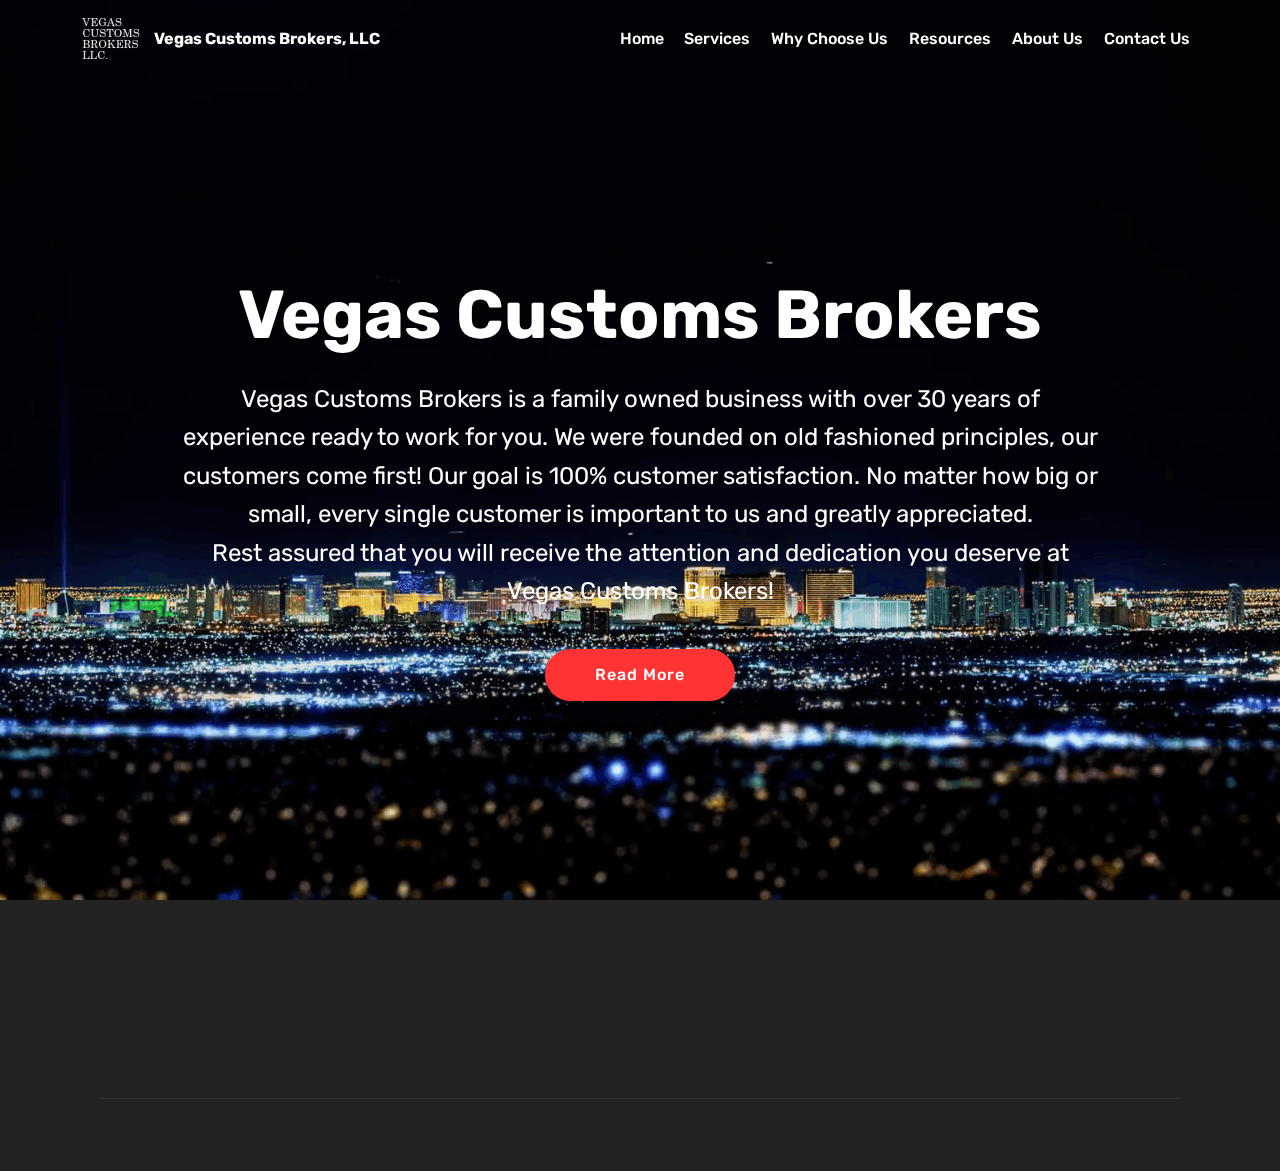
==== commit a594eb42: "Add files via upload" ====
--- a/index.html
+++ b/index.html
@@ -6,7 +6,7 @@
   <meta http-equiv="X-UA-Compatible" content="IE=edge">
   <meta name="generator" content="Mobirise v4.10.7, mobirise.com">
   <meta name="viewport" content="width=device-width, initial-scale=1, minimum-scale=1">
-  <link rel="shortcut icon" href="assets/images/vegas1-128x128.png" type="image/x-icon">
+  <link rel="shortcut icon" href="assets/images/vegas2-122x122-122x122.png" type="image/x-icon">
   <meta name="description" content="">
   
   <title>Home</title>
@@ -74,11 +74,11 @@
     </nav>
 </section>
 
-<section class="engine"><a href="https://mobirise.info/s">bootstrap themes</a></section><section class="cid-rLjEVZIqVm mbr-fullscreen mbr-parallax-background" id="header2-0">
+<section class="engine"><a href="https://mobirise.info/b">how to create your own site for free</a></section><section class="cid-rLjEVZIqVm mbr-fullscreen mbr-parallax-background" id="header2-0">
 
     
 
-    <div class="mbr-overlay" style="opacity: 0.5; background-color: rgb(35, 35, 35);"></div>
+    <div class="mbr-overlay" style="opacity: 0; background-color: rgb(35, 35, 35);"></div>
 
     <div class="container align-center">
         <div class="row justify-content-md-center">
@@ -121,7 +121,7 @@
             <div class="col-12 col-md-3 mbr-fonts-style display-7">
                 <h5 class="pb-3">
                     Contact Us</h5>
-                <p class="mbr-text"><a href="mailto:info@vegascustomsbrokers.com" class="text-white">info@vegascustomsbrokers.com</a>                     <br>Phone: <a href="tel:+1-702-935-8600 " class="text-white">+1 702-935-8600 </a>                    <br>Fax: +1 702-996-6390
+                <p class="mbr-text"><a href="mailto:info@vegascustomsbrokers.com" class="text-white">info@vegascustomsbrokers.com</a>                     <br>Phone: <a href="tel:+1-702-935-8600 " class="text-white">+1 702-935-8600 </a>                    <br>Fax: <a href="tel:+1 702-996-6390" class="text-white">+1 702-996-6390</a>
                 </p>
             </div>
             <div class="col-12 col-md-3 mbr-fonts-style display-7">
@@ -138,8 +138,7 @@
             <div class="media-container-row mbr-white">
                 <div class="col-sm-6 copyright">
                     <p class="mbr-text mbr-fonts-style display-7">
-                        © Copyright 2020 Vegas Customs Brokers
-                    </p>
+                        © Copyright 2020 Vegas Customs Brokers LLC</p>
                 </div>
                 <div class="col-md-6">
                     
--- a/assets/mobirise/css/mbr-additional.css
+++ b/assets/mobirise/css/mbr-additional.css
@@ -168,8 +168,8 @@
 }
 .btn-secondary,
 .btn-secondary:active {
-  background-color: #ff3366 !important;
-  border-color: #ff3366 !important;
+  background-color: #ff3333 !important;
+  border-color: #ff3333 !important;
   color: #ffffff !important;
 }
 .btn-secondary:hover,
@@ -177,14 +177,14 @@
 .btn-secondary.focus,
 .btn-secondary.active {
   color: #ffffff !important;
-  background-color: #e50039 !important;
-  border-color: #e50039 !important;
+  background-color: #e50000 !important;
+  border-color: #e50000 !important;
 }
 .btn-secondary.disabled,
 .btn-secondary:disabled {
   color: #ffffff !important;
-  background-color: #e50039 !important;
-  border-color: #e50039 !important;
+  background-color: #e50000 !important;
+  border-color: #e50000 !important;
 }
 .btn-info,
 .btn-info:active {
@@ -332,22 +332,22 @@
 .btn-secondary-outline,
 .btn-secondary-outline:active {
   background: none;
-  border-color: #cc0033;
-  color: #cc0033;
+  border-color: #cc0000;
+  color: #cc0000;
 }
 .btn-secondary-outline:hover,
 .btn-secondary-outline:focus,
 .btn-secondary-outline.focus,
 .btn-secondary-outline.active {
   color: #ffffff;
-  background-color: #ff3366;
-  border-color: #ff3366;
+  background-color: #ff3333;
+  border-color: #ff3333;
 }
 .btn-secondary-outline.disabled,
 .btn-secondary-outline:disabled {
   color: #ffffff !important;
-  background-color: #ff3366 !important;
-  border-color: #ff3366 !important;
+  background-color: #ff3333 !important;
+  border-color: #ff3333 !important;
 }
 .btn-info-outline,
 .btn-info-outline:active {
@@ -467,7 +467,7 @@
   color: #ff3333 !important;
 }
 .text-secondary {
-  color: #ff3366 !important;
+  color: #ff3333 !important;
 }
 .text-success {
   color: #f7ed4a !important;
@@ -493,7 +493,7 @@
 }
 a.text-secondary:hover,
 a.text-secondary:focus {
-  color: #cc0033 !important;
+  color: #cc0000 !important;
 }
 a.text-success:hover,
 a.text-success:focus {
@@ -1410,7 +1410,7 @@
 .xdsoft_datetimepicker .xdsoft_calendar td:hover,
 .xdsoft_datetimepicker .xdsoft_timepicker .xdsoft_time_box > div > div:hover {
   color: #ffffff !important;
-  background: #ff3366 !important;
+  background: #ff3333 !important;
   box-shadow: none !important;
 }
 .cid-rLjEVZIqVm {
@@ -1487,6 +1487,9 @@
     -webkit-justify-content: center;
     justify-content: center;
   }
+}
+.cid-rO3xB4F2c6 .copyright > p {
+  text-align: left;
 }
 .cid-rO32RojblI .navbar {
   padding: .5rem 0;
@@ -2303,8 +2306,6 @@
   color: #c1c1c1 !important;
 }
 .cid-rO31So3G7m {
-  padding-top: 90px;
-  padding-bottom: 90px;
   background-image: url("../../../assets/images/wallpaperflare.com-wallpaper-1920x1080.jpg");
 }
 .cid-rO31So3G7m .mbr-text,
@@ -2316,11 +2317,11 @@
   padding-bottom: 15px;
   background-color: #2e2e2e;
 }
-.cid-rM3O6UxJsD {
-  background-image: url("../../../assets/images/photo-hyundai-merchant-marine-69766-1920x1080.jpg");
-}
-.cid-rM3O6UxJsD .mbr-text,
-.cid-rM3O6UxJsD .mbr-section-btn {
+.cid-rOk3q2oh30 {
+  background-image: url("../../../assets/images/photo-hyundai-merchant-marine-69767-1920x1080.jpg");
+}
+.cid-rOk3q2oh30 .mbr-text,
+.cid-rOk3q2oh30 .mbr-section-btn {
   text-align: left;
 }
 .cid-rO32RojblI .navbar {
@@ -3143,8 +3144,6 @@
   color: #c1c1c1 !important;
 }
 .cid-rO33IGF3ux {
-  padding-top: 90px;
-  padding-bottom: 90px;
   background-image: url("../../../assets/images/frank-mckenna-tjx-sninzgq-unsplash-2000x1304.jpg");
 }
 .cid-rO33IGF3ux .mbr-text,
@@ -3161,7 +3160,7 @@
 }
 .cid-rM6qTTlhuN {
   padding-top: 90px;
-  padding-bottom: 45px;
+  padding-bottom: 105px;
   background-image: url("../../../assets/images/airplane-wallpaper-2000x1172.jpg");
 }
 .cid-rM6qTTlhuN .mbr-section-subtitle {
@@ -3178,9 +3177,9 @@
   -webkit-flex-shrink: 0;
 }
 .cid-rM6qTTlhuN .img-text {
-  width: 64px;
-  height: 64px;
-  font-size: 32px;
+  width: 60px;
+  height: 60px;
+  font-size: 30px;
   border: 2px solid #efefef;
   border-radius: 50%;
 }
@@ -4892,8 +4891,6 @@
   color: #c1c1c1 !important;
 }
 .cid-rO3ggSvehd {
-  padding-top: 90px;
-  padding-bottom: 0px;
   background-image: url("../../../assets/images/295460-berserker-1280x731.jpg");
 }
 .cid-rO3ggSvehd .mbr-text,
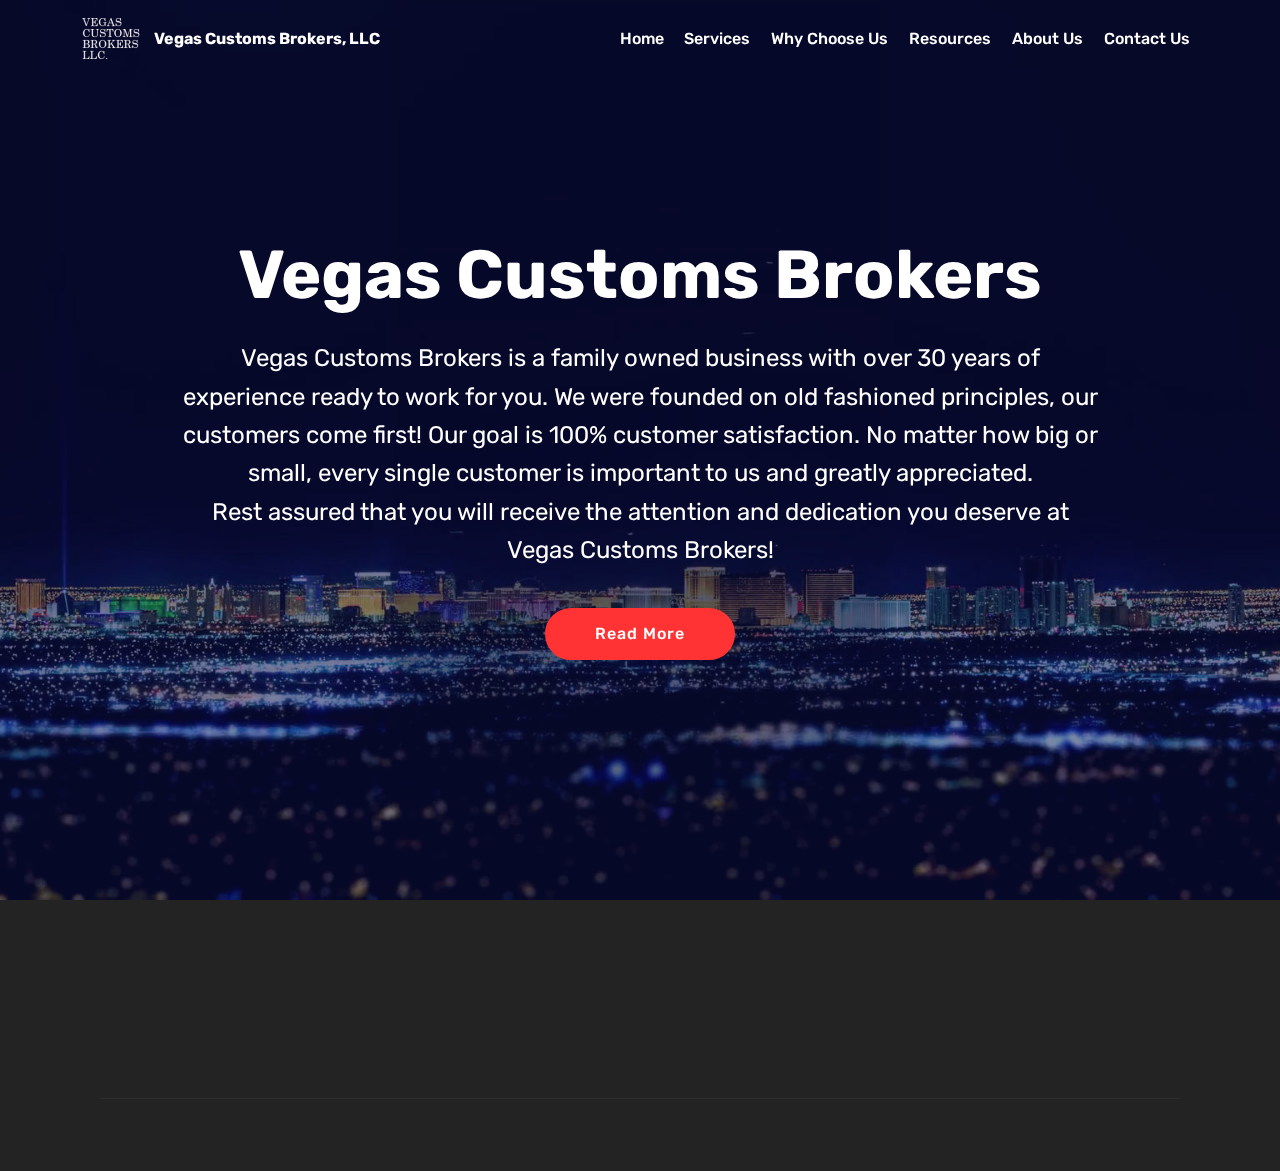
==== commit 6003984f: "Add files via upload" ====
--- a/index.html
+++ b/index.html
@@ -1,25 +1,25 @@
 <!DOCTYPE html>
 <html  >
 <head>
-  <!-- Site made with Mobirise Website Builder v4.10.7, https://mobirise.com -->
+  <!-- Site made with Mobirise Website Builder v4.12.0, https://mobirise.com -->
   <meta charset="UTF-8">
   <meta http-equiv="X-UA-Compatible" content="IE=edge">
-  <meta name="generator" content="Mobirise v4.10.7, mobirise.com">
+  <meta name="generator" content="Mobirise v4.12.0, mobirise.com">
   <meta name="viewport" content="width=device-width, initial-scale=1, minimum-scale=1">
   <link rel="shortcut icon" href="assets/images/vegas2-122x122-122x122.png" type="image/x-icon">
   <meta name="description" content="">
   
   <title>Home</title>
   <link rel="stylesheet" href="assets/web/assets/mobirise-icons/mobirise-icons.css">
-  <link rel="stylesheet" href="assets/tether/tether.min.css">
   <link rel="stylesheet" href="assets/bootstrap/css/bootstrap.min.css">
   <link rel="stylesheet" href="assets/bootstrap/css/bootstrap-grid.min.css">
   <link rel="stylesheet" href="assets/bootstrap/css/bootstrap-reboot.min.css">
   <link rel="stylesheet" href="assets/socicon/css/styles.css">
+  <link rel="stylesheet" href="assets/tether/tether.min.css">
   <link rel="stylesheet" href="assets/animatecss/animate.min.css">
   <link rel="stylesheet" href="assets/dropdown/css/style.css">
   <link rel="stylesheet" href="assets/theme/css/style.css">
-  <link rel="stylesheet" href="assets/mobirise/css/mbr-additional.css" type="text/css">
+  <link rel="preload" as="style" href="assets/mobirise/css/mbr-additional.css"><link rel="stylesheet" href="assets/mobirise/css/mbr-additional.css" type="text/css">
   
   
   
@@ -74,16 +74,16 @@
     </nav>
 </section>
 
-<section class="engine"><a href="https://mobirise.info/b">how to create your own site for free</a></section><section class="cid-rLjEVZIqVm mbr-fullscreen mbr-parallax-background" id="header2-0">
+<section class="engine"><a href="https://mobirise.info/y">html web templates</a></section><section class="cid-rLjEVZIqVm mbr-fullscreen mbr-parallax-background" id="header2-0">
 
     
 
-    <div class="mbr-overlay" style="opacity: 0; background-color: rgb(35, 35, 35);"></div>
+    <div class="mbr-overlay" style="opacity: 0.5; background-color: rgb(12, 16, 77);"></div>
 
     <div class="container align-center">
         <div class="row justify-content-md-center">
             <div class="mbr-white col-md-10">
-                <h1 class="mbr-section-title mbr-bold pb-3 mbr-fonts-style display-1"><br>Vegas Customs Brokers</h1>
+                <h1 class="mbr-section-title mbr-bold pb-3 mbr-fonts-style display-1">Vegas Customs Brokers</h1>
                 
                 <p class="mbr-text pb-3 mbr-fonts-style display-5">
                     Vegas Customs Brokers is a family owned business with over 30 years of experience ready to work for you. We were founded on old fashioned principles, our customers come first! Our goal is 100% customer satisfaction. No matter how big or small, every single customer is important to us and greatly appreciated. <br>Rest assured that you will receive the attention and dedication you deserve at Vegas Customs Brokers!
@@ -151,9 +151,9 @@
 
   <script src="assets/web/assets/jquery/jquery.min.js"></script>
   <script src="assets/popper/popper.min.js"></script>
-  <script src="assets/tether/tether.min.js"></script>
   <script src="assets/bootstrap/js/bootstrap.min.js"></script>
   <script src="assets/smoothscroll/smooth-scroll.js"></script>
+  <script src="assets/tether/tether.min.js"></script>
   <script src="assets/viewportchecker/jquery.viewportchecker.js"></script>
   <script src="assets/dropdown/js/nav-dropdown.js"></script>
   <script src="assets/dropdown/js/navbar-dropdown.js"></script>
--- a/assets/web/assets/mobirise-icons/mobirise-icons.css
+++ b/assets/web/assets/mobirise-icons/mobirise-icons.css
@@ -7,6 +7,7 @@
     url('mobirise-icons.svg?spat4u#MobiriseIcons') format('svg');
   font-weight: normal;
   font-style: normal;
+  font-display: swap;
 }
 
 [class^="mbri-"], [class*=" mbri-"] {
--- a/assets/socicon/css/styles.css
+++ b/assets/socicon/css/styles.css
@@ -9,7 +9,7 @@
     url("../fonts/socicon.svg#socicon") format("svg");
   font-weight: normal;
   font-style: normal;
-
+  font-display:swap;
 }
 
 [data-icon]:before {
--- a/assets/theme/css/style.css
+++ b/assets/theme/css/style.css
@@ -3,149 +3,176 @@
  * Copyright 2017 Mobirise
  */
 section {
-  background-color: #eeeeee;
-}
+  background-color: #eeeeee; }
+
+body {
+  font-style: normal;
+  line-height: 1.5; }
 
 section,
 .container,
 .container-fluid {
   position: relative;
-  word-wrap: break-word;
-}
+  word-wrap: break-word; }
 
 a.mbr-iconfont:hover {
-  text-decoration: none;
-}
-
-.article .lead p, .article .lead ul, .article .lead ol, .article .lead pre, .article .lead blockquote {
-  margin-bottom: 0;
-}
+  text-decoration: none; }
+
+.article .lead p,
+.article .lead ul,
+.article .lead ol,
+.article .lead pre,
+.article .lead blockquote {
+  margin-bottom: 0; }
+
+ul,
+ol,
+pre,
+blockquote {
+  margin-bottom: 2.3125rem; }
+
+pre {
+  background: #f4f4f4;
+  padding: 10px 24px;
+  white-space: pre-wrap; }
+
+.inactive {
+  -webkit-user-select: none;
+  -moz-user-select: none;
+  -ms-user-select: none;
+  user-select: none;
+  pointer-events: none;
+  -webkit-user-drag: none;
+  user-drag: none; }
+
+.mbr-section__comments .row {
+  justify-content: center;
+  -webkit-justify-content: center; }
 
 a {
   font-style: normal;
   font-weight: 400;
-  cursor: pointer;
-}
-
-a, a:hover {
-  text-decoration: none;
-}
+  cursor: pointer; }
+  a, a:hover {
+    text-decoration: none; }
 
 figure {
-  margin-bottom: 0;
-}
+  margin-bottom: 0; }
 
 body {
-  color: #232323;
-}
-
-h1, h2, h3, h4, h5, h6,
-.h1, .h2, .h3, .h4, .h5, .h6,
-.display-1, .display-2, .display-3, .display-4 {
+  color: #232323; }
+
+h1,
+h2,
+h3,
+h4,
+h5,
+h6,
+.h1,
+.h2,
+.h3,
+.h4,
+.h5,
+.h6,
+.display-1,
+.display-2,
+.display-3,
+.display-4 {
   line-height: 1;
   word-break: break-word;
-  word-wrap: break-word;
-}
-
-b, strong {
-  font-weight: bold;
-}
+  word-wrap: break-word; }
+
+.mbr-section-title {
+  font-style: normal;
+  line-height: 1.2; }
+
+.mbr-section-subtitle {
+  line-height: 1.3; }
+
+.mbr-text {
+  font-style: normal;
+  line-height: 1.6; }
+
+b,
+strong {
+  font-weight: bold; }
 
 blockquote {
   padding: 10px 0 10px 20px;
   position: relative;
   border-left: 2px solid;
-  border-color: #ff3366;
-}
+  border-color: #ff3366; }
 
 input:-webkit-autofill, input:-webkit-autofill:hover, input:-webkit-autofill:focus, input:-webkit-autofill:active {
   transition-delay: 9999s;
-  transition-property: background-color, color;
-}
-
-textarea[type="hidden"] {
-  display: none;
-}
+  transition-property: background-color, color; }
+
+textarea[type='hidden'] {
+  display: none; }
 
 body {
-  position: relative;
-}
+  position: relative; }
 
 section {
   background-position: 50% 50%;
   background-repeat: no-repeat;
-  background-size: cover;
-}
-
-section .mbr-background-video,
-section .mbr-background-video-preview {
-  position: absolute;
-  bottom: 0;
-  left: 0;
-  right: 0;
-  top: 0;
-}
+  background-size: cover; }
+  section .mbr-background-video,
+  section .mbr-background-video-preview {
+    position: absolute;
+    bottom: 0;
+    left: 0;
+    right: 0;
+    top: 0; }
 
 .hidden {
-  visibility: hidden;
-}
+  visibility: hidden; }
 
 .mbr-z-index20 {
-  z-index: 20;
-}
+  z-index: 20; }
 
 /*! Base colors */
 .mbr-white {
-  color: #ffffff;
-}
+  color: #ffffff; }
 
 .mbr-black {
-  color: #000000;
-}
+  color: #000000; }
 
 .mbr-bg-white {
-  background-color: #ffffff;
-}
+  background-color: #ffffff; }
 
 .mbr-bg-black {
-  background-color: #000000;
-}
+  background-color: #000000; }
 
 /*! Text-aligns */
 .align-left {
-  text-align: left;
-}
+  text-align: left; }
 
 .align-center {
-  text-align: center;
-}
+  text-align: center; }
 
 .align-right {
-  text-align: right;
-}
+  text-align: right; }
 
 @media (max-width: 767px) {
-  .align-left, .align-center, .align-right, .mbr-section-btn, .mbr-section-title {
-    text-align: center;
-  }
-}
-
+  .align-left,
+  .align-center,
+  .align-right,
+  .mbr-section-btn,
+  .mbr-section-title {
+    text-align: center; } }
 /*! Font-weight  */
 .mbr-light {
-  font-weight: 300;
-}
+  font-weight: 300; }
 
 .mbr-regular {
-  font-weight: 400;
-}
+  font-weight: 400; }
 
 .mbr-semibold {
-  font-weight: 500;
-}
+  font-weight: 500; }
 
 .mbr-bold {
-  font-weight: 700;
-}
+  font-weight: 700; }
 
 /*! Media  */
 .media-size-item {
@@ -153,13 +180,11 @@
   -moz-flex: 1 1 auto;
   -ms-flex: 1 1 auto;
   -o-flex: 1 1 auto;
-  flex: 1 1 auto;
-}
+  flex: 1 1 auto; }
 
 .media-content {
   -webkit-flex-basis: 100%;
-  flex-basis: 100%;
-}
+  flex-basis: 100%; }
 
 .media-container-row {
   display: -ms-flexbox;
@@ -179,12 +204,9 @@
   align-content: center;
   -webkit-align-items: start;
   -ms-flex-align: start;
-  align-items: start;
-}
-
-.media-container-row .media-size-item {
-  width: 400px;
-}
+  align-items: start; }
+  .media-container-row .media-size-item {
+    width: 400px; }
 
 .media-container-column {
   display: -ms-flexbox;
@@ -204,123 +226,145 @@
   align-content: center;
   -webkit-align-items: stretch;
   -ms-flex-align: stretch;
-  align-items: stretch;
-}
-
-.media-container-column > * {
-  width: 100%;
-}
+  align-items: stretch; }
+  .media-container-column > * {
+    width: 100%; }
 
 @media (min-width: 992px) {
   .media-container-row {
     -webkit-flex-wrap: nowrap;
     -ms-flex-wrap: nowrap;
-    flex-wrap: nowrap;
-  }
-}
-
+    flex-wrap: nowrap; } }
 figure {
-  overflow: hidden;
-}
+  overflow: hidden; }
 
 figure[mbr-media-size] {
-  transition: width 0.1s;
-}
-
-.mbr-figure img, .mbr-figure iframe {
+  transition: width 0.1s; }
+
+.mbr-figure img,
+.mbr-figure iframe {
   display: block;
-  width: 100%;
-}
+  width: 100%; }
 
 .card {
   background-color: transparent;
-  border: none;
-}
+  border: none; }
 
 .card-box {
-  width: 100%;
-}
+  width: 100%; }
 
 .card-img {
   text-align: center;
   flex-shrink: 0;
-  -webkit-flex-shrink: 0;
-}
+  -webkit-flex-shrink: 0; }
 
 .media {
   max-width: 100%;
-  margin: 0 auto;
-}
+  margin: 0 auto; }
 
 .mbr-figure {
   -ms-flex-item-align: center;
   -ms-grid-row-align: center;
   -webkit-align-self: center;
-  align-self: center;
-}
+  align-self: center; }
 
 .media-container > div {
-  max-width: 100%;
-}
-
-.mbr-figure img, .card-img img {
-  width: 100%;
-}
+  max-width: 100%; }
+
+.mbr-figure img,
+.card-img img {
+  width: 100%; }
 
 @media (max-width: 991px) {
   .media-size-item {
-    width: auto !important;
-  }
+    width: auto !important; }
+
   .media {
-    width: auto;
-  }
+    width: auto; }
+
   .mbr-figure {
-    width: 100% !important;
-  }
-}
-
+    width: 100% !important; } }
 /*! Buttons */
+.btn {
+  font-weight: 500;
+  border-width: 2px;
+  font-style: normal;
+  letter-spacing: 1px;
+  margin: .4rem .8rem;
+  white-space: normal;
+  -webkit-transition: all .3s ease-in-out;
+  -moz-transition: all .3s ease-in-out;
+  transition: all .3s ease-in-out;
+  display: inline-flex;
+  align-items: center;
+  justify-content: center;
+  word-break: break-word;
+  -webkit-align-items: center;
+  -webkit-justify-content: center;
+  display: -webkit-inline-flex; }
+
+.btn-sm {
+  font-weight: 500;
+  letter-spacing: 1px;
+  -webkit-transition: all .3s ease-in-out;
+  -moz-transition: all .3s ease-in-out;
+  transition: all .3s ease-in-out; }
+
+.btn-md {
+  font-weight: 500;
+  letter-spacing: 1px;
+  margin: .4rem .8rem !important;
+  -webkit-transition: all .3s ease-in-out;
+  -moz-transition: all .3s ease-in-out;
+  transition: all .3s ease-in-out; }
+
+.btn-lg {
+  font-weight: 500;
+  letter-spacing: 1px;
+  margin: .4rem .8rem !important;
+  -webkit-transition: all .3s ease-in-out;
+  -moz-transition: all .3s ease-in-out;
+  transition: all .3s ease-in-out; }
+
 .mbr-section-btn {
-  margin-left: -.25rem;
-  margin-right: -.25rem;
-  font-size: 0;
-}
+  margin-left: -0.25rem;
+  margin-right: -0.25rem;
+  font-size: 0; }
 
 nav .mbr-section-btn {
   margin-left: 0rem;
-  margin-right: 0rem;
-}
+  margin-right: 0rem; }
+
+.btn-form {
+  border-radius: 0; }
+  .btn-form:hover {
+    cursor: pointer; }
 
 /*! Btn icon margin */
-.btn .mbr-iconfont, .btn.btn-sm .mbr-iconfont {
+.btn .mbr-iconfont,
+.btn.btn-sm .mbr-iconfont {
   cursor: pointer;
-  margin-right: 0.5rem;
-}
-
-.btn.btn-md .mbr-iconfont, .btn.btn-md .mbr-iconfont {
-  margin-right: 0.8rem;
-}
+  margin-right: 0.5rem; }
+
+.btn.btn-md .mbr-iconfont,
+.btn.btn-md .mbr-iconfont {
+  margin-right: 0.8rem; }
 
 .mbr-regular {
-  font-weight: 400;
-}
+  font-weight: 400; }
 
 .mbr-semibold {
-  font-weight: 500;
-}
+  font-weight: 500; }
 
 .mbr-bold {
-  font-weight: 700;
-}
-
-[type="submit"] {
-  -webkit-appearance: none;
-}
+  font-weight: 700; }
+
+[type='submit'] {
+  -webkit-appearance: none; }
 
 /*! Full-screen */
 .mbr-fullscreen .mbr-overlay {
-  min-height: 100vh;
-}
+  min-height: 100vh; }
 
 .mbr-fullscreen {
   display: flex;
@@ -332,29 +376,103 @@
   -webkit-align-items: center;
   min-height: 100vh;
   padding-top: 3rem;
-  padding-bottom: 3rem;
-}
+  padding-bottom: 3rem; }
 
 /*! Map */
 .map {
   height: 25rem;
+  position: relative; }
+  .map iframe {
+    width: 100%;
+    height: 100%; }
+
+.mbr-overlay {
+  background-color: #000;
+  bottom: 0;
+  left: 0;
+  opacity: .5;
+  position: absolute;
+  right: 0;
+  top: 0;
+  z-index: 0;
+  pointer-events: none; }
+
+/* Form */
+blockquote {
+  font-style: italic;
+  padding: 10px 0 10px 20px;
+  font-size: 1.09rem;
   position: relative;
-}
-
-.map iframe {
-  width: 100%;
-  height: 100%;
-}
-
-/* Form */
+  border-width: 3px; }
+
+.form-control {
+  background-color: #f5f5f5;
+  box-shadow: none;
+  color: #565656;
+  line-height: 1.43;
+  min-height: 3.5em;
+  padding: 1.07em .5em; }
+  .form-control, .form-control:focus {
+    border: 1px solid #e8e8e8; }
+  .form-active .form-control:invalid {
+    border-color: red; }
+
+.form-control-label {
+  position: relative;
+  cursor: pointer;
+  margin-bottom: .357em;
+  padding: 0; }
+
+.alert {
+  color: #ffffff;
+  border-radius: 0;
+  border: 0;
+  font-size: .875rem;
+  line-height: 1.5;
+  margin-bottom: 1.875rem;
+  padding: 1.25rem;
+  position: relative; }
+  .alert.alert-form::after {
+    background-color: inherit;
+    bottom: -7px;
+    content: "";
+    display: block;
+    height: 14px;
+    left: 50%;
+    margin-left: -7px;
+    position: absolute;
+    transform: rotate(45deg);
+    width: 14px;
+    -webkit-transform: rotate(45deg); }
+
 .form-asterisk {
   font-family: initial;
   position: absolute;
   top: -2px;
-  font-weight: normal;
-}
+  font-weight: normal; }
 
 /*! Scroll to top arrow */
+#scrollToTop a i:before {
+  content: '';
+  position: absolute;
+  height: 40%;
+  top: 25%;
+  background: #fff;
+  width: 2px;
+  left: calc(50% - 1px); }
+#scrollToTop a i:after {
+  content: '';
+  position: absolute;
+  display: block;
+  border-top: 2px solid #fff;
+  border-right: 2px solid #fff;
+  width: 40%;
+  height: 40%;
+  left: 30%;
+  bottom: 30%;
+  transform: rotate(135deg);
+  -webkit-transform: rotate(135deg); }
+
 .mbr-arrow-up {
   bottom: 25px;
   right: 90px;
@@ -364,8 +482,7 @@
   color: #ffffff;
   font-size: 32px;
   transform: rotate(180deg);
-  -webkit-transform: rotate(180deg);
-}
+  -webkit-transform: rotate(180deg); }
 
 .mbr-arrow-up a {
   background: rgba(0, 0, 0, 0.2);
@@ -377,26 +494,20 @@
   outline-style: none !important;
   position: relative;
   text-decoration: none;
-  transition: all .3s ease-in-out;
+  transition: all 0.3s ease-in-out;
   cursor: pointer;
-  text-align: center;
-}
-
-.mbr-arrow-up a:hover {
-  background-color: rgba(0, 0, 0, 0.4);
-}
-
-.mbr-arrow-up a i {
-  line-height: 60px;
-}
+  text-align: center; }
+  .mbr-arrow-up a:hover {
+    background-color: rgba(0, 0, 0, 0.4); }
+  .mbr-arrow-up a i {
+    line-height: 60px; }
 
 .mbr-arrow-up-icon {
   display: block;
-  color: #fff;
-}
+  color: #fff; }
 
 .mbr-arrow-up-icon::before {
-  content: "\203a";
+  content: '\203a';
   display: inline-block;
   font-family: serif;
   font-size: 32px;
@@ -406,8 +517,7 @@
   top: 6px;
   left: -4px;
   -webkit-transform: rotate(-90deg);
-  transform: rotate(-90deg);
-}
+  transform: rotate(-90deg); }
 
 /*! Arrow Down */
 .mbr-arrow {
@@ -420,253 +530,535 @@
   background-color: rgba(80, 80, 80, 0.5);
   border-radius: 50%;
   -webkit-transform: translateX(-50%);
-  transform: translateX(-50%);
-}
-
-.mbr-arrow > a {
-  display: inline-block;
-  text-decoration: none;
-  outline-style: none;
-  -webkit-animation: arrowdown 1.7s ease-in-out infinite;
-  animation: arrowdown 1.7s ease-in-out infinite;
-}
-
-.mbr-arrow > a > i {
-  position: absolute;
-  top: -2px;
-  left: 15px;
-  font-size: 2rem;
-}
+  transform: translateX(-50%); }
+  .mbr-arrow > a {
+    display: inline-block;
+    text-decoration: none;
+    outline-style: none;
+    -webkit-animation: arrowdown 1.7s ease-in-out infinite;
+    animation: arrowdown 1.7s ease-in-out infinite; }
+    .mbr-arrow > a > i {
+      position: absolute;
+      top: -2px;
+      left: 15px;
+      font-size: 2rem; }
 
 @keyframes arrowdown {
   0% {
     transform: translateY(0px);
-    -webkit-transform: translateY(0px);
-  }
+    -webkit-transform: translateY(0px); }
   50% {
     transform: translateY(-5px);
-    -webkit-transform: translateY(-5px);
-  }
+    -webkit-transform: translateY(-5px); }
   100% {
     transform: translateY(0px);
-    -webkit-transform: translateY(0px);
-  }
-}
-
+    -webkit-transform: translateY(0px); } }
 @-webkit-keyframes arrowdown {
   0% {
     transform: translateY(0px);
-    -webkit-transform: translateY(0px);
-  }
+    -webkit-transform: translateY(0px); }
   50% {
     transform: translateY(-5px);
-    -webkit-transform: translateY(-5px);
-  }
+    -webkit-transform: translateY(-5px); }
   100% {
     transform: translateY(0px);
-    -webkit-transform: translateY(0px);
-  }
-}
-
+    -webkit-transform: translateY(0px); } }
 @media (max-width: 500px) {
   .mbr-arrow-up {
     left: 50%;
     right: auto;
     transform: translateX(-50%) rotate(180deg);
-    -webkit-transform: translateX(-50%) rotate(180deg);
-  }
-}
-
+    -webkit-transform: translateX(-50%) rotate(180deg); } }
 /*Gradients animation*/
 @keyframes gradient-animation {
   from {
     background-position: 0% 100%;
-    animation-timing-function: ease-in-out;
-  }
+    animation-timing-function: ease-in-out; }
   to {
     background-position: 100% 0%;
-    animation-timing-function: ease-in-out;
-  }
-}
-
+    animation-timing-function: ease-in-out; } }
 @-webkit-keyframes gradient-animation {
   from {
     background-position: 0% 100%;
-    animation-timing-function: ease-in-out;
-  }
+    animation-timing-function: ease-in-out; }
   to {
     background-position: 100% 0%;
-    animation-timing-function: ease-in-out;
-  }
-}
-
+    animation-timing-function: ease-in-out; } }
 .bg-gradient {
   background-size: 200% 200%;
   animation: gradient-animation 5s infinite alternate;
-  -webkit-animation: gradient-animation 5s infinite alternate;
-}
+  -webkit-animation: gradient-animation 5s infinite alternate; }
 
 .menu .navbar-brand {
-  display: -webkit-flex;
-}
-
-.menu .navbar-brand span {
-  display: flex;
-  display: -webkit-flex;
-}
-
-.menu .navbar-brand .navbar-caption-wrap {
-  display: -webkit-flex;
-}
-
-.menu .navbar-brand .navbar-logo img {
-  display: -webkit-flex;
-}
-
+  display: -webkit-flex; }
+  .menu .navbar-brand span {
+    display: flex;
+    display: -webkit-flex; }
+  .menu .navbar-brand .navbar-caption-wrap {
+    display: -webkit-flex; }
+  .menu .navbar-brand .navbar-logo img {
+    display: -webkit-flex; }
 @media (min-width: 768px) and (max-width: 1023px) {
   .menu .navbar-toggleable-sm .navbar-nav {
     display: -webkit-box;
     display: -webkit-flex;
-    display: -ms-flexbox;
-  }
-}
-
+    display: -ms-flexbox; } }
 @media (max-width: 1023px) {
   .menu .navbar-collapse {
-    max-height: 93.5vh;
-  }
-  .menu .navbar-collapse.show {
-    overflow: auto;
-  }
-}
-
+    max-height: 93.5vh; }
+    .menu .navbar-collapse.show {
+      overflow: auto; } }
 @media (min-width: 1024px) {
   .menu .navbar-nav.nav-dropdown {
-    display: -webkit-flex;
-  }
+    display: -webkit-flex; }
   .menu .navbar-toggleable-sm .navbar-collapse {
-    display: -webkit-flex !important;
-  }
+    display: -webkit-flex !important; }
   .menu .collapsed .navbar-collapse {
-    max-height: 93.5vh;
-  }
-  .menu .collapsed .navbar-collapse.show {
-    overflow: auto;
-  }
-}
-
+    max-height: 93.5vh; }
+    .menu .collapsed .navbar-collapse.show {
+      overflow: auto; } }
 @media (max-width: 767px) {
   .menu .navbar-collapse {
-    max-height: 80vh;
-  }
-}
-
+    max-height: 80vh; } }
+
+/* Others*/
+.note-check a[data-value=Rubik] {
+  font-style: normal; }
+
+.mbr-arrow a {
+  color: #ffffff; }
+
+@media (max-width: 767px) {
+  .mbr-arrow {
+    display: none; } }
 .navbar {
   display: -webkit-flex;
   -webkit-flex-wrap: wrap;
   -webkit-align-items: center;
-  -webkit-justify-content: space-between;
-}
+  -webkit-justify-content: space-between; }
 
 .navbar-collapse {
   -webkit-flex-basis: 100%;
   -webkit-flex-grow: 1;
-  -webkit-align-items: center;
-}
+  -webkit-align-items: center; }
 
 .nav-dropdown .link {
-  padding: .667em 1.667em !important;
-  margin: 0 !important;
-}
+  padding: 0.667em 1.667em !important;
+  margin: 0 !important; }
 
 .nav {
   display: -webkit-flex;
-  -webkit-flex-wrap: wrap;
-}
+  -webkit-flex-wrap: wrap; }
 
 .row {
   display: -webkit-flex;
-  -webkit-flex-wrap: wrap;
-}
+  -webkit-flex-wrap: wrap; }
 
 .justify-content-center {
-  -webkit-justify-content: center;
-}
+  -webkit-justify-content: center; }
 
 .form-inline {
   display: -webkit-flex;
   -webkit-flex-flow: row wrap;
-  -webkit-align-items: center;
-}
+  -webkit-align-items: center; }
 
 .card-wrapper {
-  -webkit-flex: 1;
-}
+  -webkit-flex: 1; }
 
 .carousel-control {
   z-index: 10;
   display: -webkit-flex;
   -webkit-align-items: center;
-  -webkit-justify-content: center;
-}
+  -webkit-justify-content: center; }
 
 .carousel-controls {
-  display: -webkit-flex;
-}
+  display: -webkit-flex; }
 
 .media {
-  display: -webkit-flex;
-}
+  display: -webkit-flex; }
 
 .form-group:focus {
-  outline: none;
-}
+  outline: none; }
 
 .jq-selectbox__select {
-  padding: 1.07em .5em;
+  padding: 1.07em 0.5em;
   position: absolute;
   top: 0;
   left: 0;
-  width: 100%;
-}
+  width: 100%; }
 
 .jq-selectbox__dropdown {
   position: absolute;
   top: 100% !important;
   left: 0 !important;
-  width: 100% !important;
-}
+  width: 100% !important; }
 
 .jq-selectbox__trigger-arrow {
-  transform: translateY(-50%);
-}
+  transform: translateY(-50%); }
 
 .jq-selectbox li {
-  padding: 1.07em .5em;
-}
-
-input[type="range"] {
+  padding: 1.07em 0.5em; }
+
+input[type='range'] {
   padding-left: 0 !important;
-  padding-right: 0 !important;
-}
-
-.modal-dialog, .modal-content {
-  height: 100%;
-}
+  padding-right: 0 !important; }
+
+.modal-dialog,
+.modal-content {
+  height: 100%; }
 
 .modal-dialog .carousel-inner {
-  height: 100%;
-  height: -webkit-fill-available;
-  height: fill-available;
-}
+  height: calc(100vh - 1.75rem); }
+  @media (max-width: 575px) {
+    .modal-dialog .carousel-inner {
+      height: calc(100vh - 1rem); } }
 
 .carousel-item {
-  text-align: center;
-}
+  text-align: center; }
 
 .carousel-item img {
-  margin: auto;
-}
+  margin: auto; }
+
+.navbar-toggler {
+  -webkit-align-self: flex-start;
+  -ms-flex-item-align: start;
+  align-self: flex-start;
+  padding: 0.25rem 0.75rem;
+  font-size: 1.25rem;
+  line-height: 1;
+  background: transparent;
+  border: 1px solid transparent;
+  -webkit-border-radius: 0.25rem;
+  border-radius: 0.25rem; }
+
+.navbar-toggler:focus,
+.navbar-toggler:hover {
+  text-decoration: none; }
+
+.navbar-toggler-icon {
+  display: inline-block;
+  width: 1.5em;
+  height: 1.5em;
+  vertical-align: middle;
+  content: '';
+  background: no-repeat center center;
+  -webkit-background-size: 100% 100%;
+  -o-background-size: 100% 100%;
+  background-size: 100% 100%; }
+
+.navbar-toggler-left {
+  position: absolute;
+  left: 1rem; }
+
+.navbar-toggler-right {
+  position: absolute;
+  right: 1rem; }
+
+@media (max-width: 575px) {
+  .navbar-toggleable .navbar-nav .dropdown-menu {
+    position: static;
+    float: none; }
+
+  .navbar-toggleable > .container {
+    padding-right: 0;
+    padding-left: 0; } }
+@media (min-width: 576px) {
+  .navbar-toggleable {
+    -webkit-box-orient: horizontal;
+    -webkit-box-direction: normal;
+    -webkit-flex-direction: row;
+    -ms-flex-direction: row;
+    flex-direction: row;
+    -webkit-flex-wrap: nowrap;
+    -ms-flex-wrap: nowrap;
+    flex-wrap: nowrap;
+    -webkit-box-align: center;
+    -webkit-align-items: center;
+    -ms-flex-align: center;
+    align-items: center; }
+
+  .navbar-toggleable .navbar-nav {
+    -webkit-box-orient: horizontal;
+    -webkit-box-direction: normal;
+    -webkit-flex-direction: row;
+    -ms-flex-direction: row;
+    flex-direction: row; }
+
+  .navbar-toggleable .navbar-nav .nav-link {
+    padding-right: 0.5rem;
+    padding-left: 0.5rem; }
+
+  .navbar-toggleable > .container {
+    display: -webkit-box;
+    display: -webkit-flex;
+    display: -ms-flexbox;
+    display: flex;
+    -webkit-flex-wrap: nowrap;
+    -ms-flex-wrap: nowrap;
+    flex-wrap: nowrap;
+    -webkit-box-align: center;
+    -webkit-align-items: center;
+    -ms-flex-align: center;
+    align-items: center; }
+
+  .navbar-toggleable .navbar-collapse {
+    display: -webkit-box !important;
+    display: -webkit-flex !important;
+    display: -ms-flexbox !important;
+    display: flex !important;
+    width: 100%; }
+
+  .navbar-toggleable .navbar-toggler {
+    display: none; } }
+@media (max-width: 767px) {
+  .navbar-toggleable-sm .navbar-nav .dropdown-menu {
+    position: static;
+    float: none; }
+
+  .navbar-toggleable-sm > .container {
+    padding-right: 0;
+    padding-left: 0; } }
+@media (min-width: 768px) {
+  .navbar-toggleable-sm {
+    -webkit-box-orient: horizontal;
+    -webkit-box-direction: normal;
+    -webkit-flex-direction: row;
+    -ms-flex-direction: row;
+    flex-direction: row;
+    -webkit-flex-wrap: nowrap;
+    -ms-flex-wrap: nowrap;
+    flex-wrap: nowrap;
+    -webkit-box-align: center;
+    -webkit-align-items: center;
+    -ms-flex-align: center;
+    align-items: center; }
+
+  .navbar-toggleable-sm .navbar-nav {
+    -webkit-box-orient: horizontal;
+    -webkit-box-direction: normal;
+    -webkit-flex-direction: row;
+    -ms-flex-direction: row;
+    flex-direction: row; }
+
+  .navbar-toggleable-sm .navbar-nav .nav-link {
+    padding-right: 0.5rem;
+    padding-left: 0.5rem; }
+
+  .navbar-toggleable-sm > .container {
+    display: -webkit-box;
+    display: -webkit-flex;
+    display: -ms-flexbox;
+    display: flex;
+    -webkit-flex-wrap: nowrap;
+    -ms-flex-wrap: nowrap;
+    flex-wrap: nowrap;
+    -webkit-box-align: center;
+    -webkit-align-items: center;
+    -ms-flex-align: center;
+    align-items: center; }
+
+  .navbar-toggleable-sm .navbar-collapse {
+    display: none;
+    width: 100%; }
+
+  .navbar-toggleable-sm .navbar-toggler {
+    display: none; } }
+@media (max-width: 1023px) {
+  .navbar-toggleable-md .navbar-nav .dropdown-menu {
+    position: static;
+    float: none; }
+
+  .navbar-toggleable-md > .container {
+    padding-right: 0;
+    padding-left: 0; } }
+@media (min-width: 1024px) {
+  .navbar-toggleable-md {
+    -webkit-box-orient: horizontal;
+    -webkit-box-direction: normal;
+    -webkit-flex-direction: row;
+    -ms-flex-direction: row;
+    flex-direction: row;
+    -webkit-flex-wrap: nowrap;
+    -ms-flex-wrap: nowrap;
+    flex-wrap: nowrap;
+    -webkit-box-align: center;
+    -webkit-align-items: center;
+    -ms-flex-align: center;
+    align-items: center; }
+
+  .navbar-toggleable-md .navbar-nav {
+    -webkit-box-orient: horizontal;
+    -webkit-box-direction: normal;
+    -webkit-flex-direction: row;
+    -ms-flex-direction: row;
+    flex-direction: row; }
+
+  .navbar-toggleable-md .navbar-nav .nav-link {
+    padding-right: 0.5rem;
+    padding-left: 0.5rem; }
+
+  .navbar-toggleable-md > .container {
+    display: -webkit-box;
+    display: -webkit-flex;
+    display: -ms-flexbox;
+    display: flex;
+    -webkit-flex-wrap: nowrap;
+    -ms-flex-wrap: nowrap;
+    flex-wrap: nowrap;
+    -webkit-box-align: center;
+    -webkit-align-items: center;
+    -ms-flex-align: center;
+    align-items: center; }
+
+  .navbar-toggleable-md .navbar-collapse {
+    display: -webkit-box !important;
+    display: -webkit-flex !important;
+    display: -ms-flexbox !important;
+    display: flex !important;
+    width: 100%; }
+
+  .navbar-toggleable-md .navbar-toggler {
+    display: none; } }
+@media (max-width: 1199px) {
+  .navbar-toggleable-lg .navbar-nav .dropdown-menu {
+    position: static;
+    float: none; }
+
+  .navbar-toggleable-lg > .container {
+    padding-right: 0;
+    padding-left: 0; } }
+@media (min-width: 1200px) {
+  .navbar-toggleable-lg {
+    -webkit-box-orient: horizontal;
+    -webkit-box-direction: normal;
+    -webkit-flex-direction: row;
+    -ms-flex-direction: row;
+    flex-direction: row;
+    -webkit-flex-wrap: nowrap;
+    -ms-flex-wrap: nowrap;
+    flex-wrap: nowrap;
+    -webkit-box-align: center;
+    -webkit-align-items: center;
+    -ms-flex-align: center;
+    align-items: center; }
+
+  .navbar-toggleable-lg .navbar-nav {
+    -webkit-box-orient: horizontal;
+    -webkit-box-direction: normal;
+    -webkit-flex-direction: row;
+    -ms-flex-direction: row;
+    flex-direction: row; }
+
+  .navbar-toggleable-lg .navbar-nav .nav-link {
+    padding-right: 0.5rem;
+    padding-left: 0.5rem; }
+
+  .navbar-toggleable-lg > .container {
+    display: -webkit-box;
+    display: -webkit-flex;
+    display: -ms-flexbox;
+    display: flex;
+    -webkit-flex-wrap: nowrap;
+    -ms-flex-wrap: nowrap;
+    flex-wrap: nowrap;
+    -webkit-box-align: center;
+    -webkit-align-items: center;
+    -ms-flex-align: center;
+    align-items: center; }
+
+  .navbar-toggleable-lg .navbar-collapse {
+    display: -webkit-box !important;
+    display: -webkit-flex !important;
+    display: -ms-flexbox !important;
+    display: flex !important;
+    width: 100%; }
+
+  .navbar-toggleable-lg .navbar-toggler {
+    display: none; } }
+.navbar-toggleable-xl {
+  -webkit-box-orient: horizontal;
+  -webkit-box-direction: normal;
+  -webkit-flex-direction: row;
+  -ms-flex-direction: row;
+  flex-direction: row;
+  -webkit-flex-wrap: nowrap;
+  -ms-flex-wrap: nowrap;
+  flex-wrap: nowrap;
+  -webkit-box-align: center;
+  -webkit-align-items: center;
+  -ms-flex-align: center;
+  align-items: center; }
+
+.navbar-toggleable-xl .navbar-nav .dropdown-menu {
+  position: static;
+  float: none; }
+
+.navbar-toggleable-xl > .container {
+  padding-right: 0;
+  padding-left: 0; }
+
+.navbar-toggleable-xl .navbar-nav {
+  -webkit-box-orient: horizontal;
+  -webkit-box-direction: normal;
+  -webkit-flex-direction: row;
+  -ms-flex-direction: row;
+  flex-direction: row; }
+
+.navbar-toggleable-xl .navbar-nav .nav-link {
+  padding-right: 0.5rem;
+  padding-left: 0.5rem; }
+
+.navbar-toggleable-xl > .container {
+  display: -webkit-box;
+  display: -webkit-flex;
+  display: -ms-flexbox;
+  display: flex;
+  -webkit-flex-wrap: nowrap;
+  -ms-flex-wrap: nowrap;
+  flex-wrap: nowrap;
+  -webkit-box-align: center;
+  -webkit-align-items: center;
+  -ms-flex-align: center;
+  align-items: center; }
+
+.navbar-toggleable-xl .navbar-collapse {
+  display: -webkit-box !important;
+  display: -webkit-flex !important;
+  display: -ms-flexbox !important;
+  display: flex !important;
+  width: 100%; }
+
+.navbar-toggleable-xl .navbar-toggler {
+  display: none; }
+
+.card-img {
+  width: auto; }
+
+.menu .navbar.collapsed:not(.beta-menu) {
+  flex-direction: column;
+  -webkit-flex-direction: column; }
+
+.carousel-item.active,
+.carousel-item-next,
+.carousel-item-prev {
+  display: -webkit-box;
+  display: -webkit-flex;
+  display: -ms-flexbox;
+  display: flex; }
+
+.note-air-layout .dropup .dropdown-menu,
+.note-air-layout .navbar-fixed-bottom .dropdown .dropdown-menu {
+  bottom: initial !important; }
+
+html,
+body {
+  height: auto;
+  min-height: 100vh; }
+
+.dropup .dropdown-toggle::after {
+  display: none; }
+
+/*# sourceMappingURL=style.css.map */
 .engine {
 	position: absolute;
 	text-indent: -2400px;
--- a/assets/mobirise/css/mbr-additional.css
+++ b/assets/mobirise/css/mbr-additional.css
@@ -1,27 +1,16 @@
-@import url(https://fonts.googleapis.com/css?family=Rubik:300,300i,400,400i,500,500i,700,700i,900,900i);
+@import url(https://fonts.googleapis.com/css?family=Rubik:300,300i,400,400i,500,500i,700,700i,900,900i&display=swap);
 
 
 
 
 
 body {
-  font-style: normal;
-  line-height: 1.5;
-}
-.mbr-section-title {
-  font-style: normal;
-  line-height: 1.2;
-}
-.mbr-section-subtitle {
-  line-height: 1.3;
-}
-.mbr-text {
-  font-style: normal;
-  line-height: 1.6;
+  font-family: Rubik;
 }
 .display-1 {
   font-family: 'Rubik', sans-serif;
   font-size: 4.25rem;
+  font-display: swap;
 }
 .display-1 > .mbr-iconfont {
   font-size: 6.8rem;
@@ -29,6 +18,7 @@
 .display-2 {
   font-family: 'Rubik', sans-serif;
   font-size: 3rem;
+  font-display: swap;
 }
 .display-2 > .mbr-iconfont {
   font-size: 4.8rem;
@@ -36,6 +26,7 @@
 .display-4 {
   font-family: 'Rubik', sans-serif;
   font-size: 1rem;
+  font-display: swap;
 }
 .display-4 > .mbr-iconfont {
   font-size: 1.6rem;
@@ -43,6 +34,7 @@
 .display-5 {
   font-family: 'Rubik', sans-serif;
   font-size: 1.5rem;
+  font-display: swap;
 }
 .display-5 > .mbr-iconfont {
   font-size: 2.4rem;
@@ -50,6 +42,7 @@
 .display-7 {
   font-family: 'Rubik', sans-serif;
   font-size: 1rem;
+  font-display: swap;
 }
 .display-7 > .mbr-iconfont {
   font-size: 1.6rem;
@@ -83,51 +76,18 @@
 }
 /* Buttons */
 .btn {
-  font-weight: 500;
-  border-width: 2px;
-  font-style: normal;
-  letter-spacing: 1px;
-  margin: .4rem .8rem;
-  white-space: normal;
-  -webkit-transition: all 0.3s ease-in-out;
-  -moz-transition: all 0.3s ease-in-out;
-  transition: all 0.3s ease-in-out;
-  display: inline-flex;
-  align-items: center;
-  justify-content: center;
-  word-break: break-word;
-  -webkit-align-items: center;
-  -webkit-justify-content: center;
-  display: -webkit-inline-flex;
   padding: 1rem 3rem;
   border-radius: 3px;
 }
 .btn-sm {
-  font-weight: 500;
-  letter-spacing: 1px;
-  -webkit-transition: all 0.3s ease-in-out;
-  -moz-transition: all 0.3s ease-in-out;
-  transition: all 0.3s ease-in-out;
   padding: 0.6rem 1.5rem;
   border-radius: 3px;
 }
 .btn-md {
-  font-weight: 500;
-  letter-spacing: 1px;
-  margin: .4rem .8rem !important;
-  -webkit-transition: all 0.3s ease-in-out;
-  -moz-transition: all 0.3s ease-in-out;
-  transition: all 0.3s ease-in-out;
   padding: 1rem 3rem;
   border-radius: 3px;
 }
 .btn-lg {
-  font-weight: 500;
-  letter-spacing: 1px;
-  margin: .4rem .8rem !important;
-  -webkit-transition: all 0.3s ease-in-out;
-  -moz-transition: all 0.3s ease-in-out;
-  transition: all 0.3s ease-in-out;
   padding: 1.2rem 3.2rem;
   border-radius: 3px;
 }
@@ -557,12 +517,6 @@
 .nav-tabs .nav-link {
   border-radius: 100px !important;
 }
-.btn-form {
-  border-radius: 0;
-}
-.btn-form:hover {
-  cursor: pointer;
-}
 a,
 a:hover {
   color: #ff3333;
@@ -591,131 +545,16 @@
 .scrollToTop_wraper {
   display: none;
 }
-#scrollToTop a i:before {
-  content: '';
-  position: absolute;
-  height: 40%;
-  top: 25%;
-  background: #fff;
-  width: 2px;
-  left: calc(50% - 1px);
-}
-#scrollToTop a i:after {
-  content: '';
-  position: absolute;
-  display: block;
-  border-top: 2px solid #fff;
-  border-right: 2px solid #fff;
-  width: 40%;
-  height: 40%;
-  left: 30%;
-  bottom: 30%;
-  transform: rotate(135deg);
-  -webkit-transform: rotate(135deg);
-}
-/* Others*/
-.note-check a[data-value=Rubik] {
-  font-style: normal;
-}
-.mbr-arrow a {
-  color: #ffffff;
-}
-@media (max-width: 767px) {
-  .mbr-arrow {
-    display: none;
-  }
-}
-.form-control-label {
-  position: relative;
-  cursor: pointer;
-  margin-bottom: .357em;
-  padding: 0;
-}
-.alert {
-  color: #ffffff;
-  border-radius: 0;
-  border: 0;
-  font-size: .875rem;
-  line-height: 1.5;
-  margin-bottom: 1.875rem;
-  padding: 1.25rem;
-  position: relative;
-}
-.alert.alert-form::after {
-  background-color: inherit;
-  bottom: -7px;
-  content: "";
-  display: block;
-  height: 14px;
-  left: 50%;
-  margin-left: -7px;
-  position: absolute;
-  transform: rotate(45deg);
-  width: 14px;
-  -webkit-transform: rotate(45deg);
-}
 .form-control {
-  background-color: #f5f5f5;
-  box-shadow: none;
-  color: #565656;
   font-family: 'Rubik', sans-serif;
   font-size: 1rem;
-  line-height: 1.43;
-  min-height: 3.5em;
-  padding: 1.07em .5em;
+  font-display: swap;
 }
 .form-control > .mbr-iconfont {
   font-size: 1.6rem;
 }
-.form-control,
-.form-control:focus {
-  border: 1px solid #e8e8e8;
-}
-.form-active .form-control:invalid {
-  border-color: red;
-}
-.mbr-overlay {
-  background-color: #000;
-  bottom: 0;
-  left: 0;
-  opacity: .5;
-  position: absolute;
-  right: 0;
-  top: 0;
-  z-index: 0;
-  pointer-events: none;
-}
 blockquote {
-  font-style: italic;
-  padding: 10px 0 10px 20px;
-  font-size: 1.09rem;
-  position: relative;
   border-color: #ff3333;
-  border-width: 3px;
-}
-ul,
-ol,
-pre,
-blockquote {
-  margin-bottom: 2.3125rem;
-}
-pre {
-  background: #f4f4f4;
-  padding: 10px 24px;
-  white-space: pre-wrap;
-}
-.inactive {
-  -webkit-user-select: none;
-  -moz-user-select: none;
-  -ms-user-select: none;
-  user-select: none;
-  pointer-events: none;
-  -webkit-user-drag: none;
-  user-drag: none;
-}
-.mbr-section__comments .row {
-  justify-content: center;
-  -webkit-justify-content: center;
 }
 /* Forms */
 .mbr-form .btn {
@@ -767,33 +606,6 @@
   .btn .mbr-iconfont {
     font-size: 1rem !important;
   }
-}
-/* Social block */
-.btn-social {
-  font-size: 20px;
-  border-radius: 50%;
-  padding: 0;
-  width: 44px;
-  height: 44px;
-  line-height: 44px;
-  text-align: center;
-  position: relative;
-  border: 2px solid #c0a375;
-  border-color: #ff3333;
-  color: #232323;
-  cursor: pointer;
-}
-.btn-social i {
-  top: 0;
-  line-height: 44px;
-  width: 44px;
-}
-.btn-social:hover {
-  color: #fff;
-  background: #ff3333;
-}
-.btn-social + .btn {
-  margin-left: .1rem;
 }
 /* Footer */
 .mbr-footer-content li::before,
@@ -837,549 +649,9 @@
 .header14 .form-inline button {
   border-radius: 100px !important;
 }
-.offset-1 {
-  margin-left: 8.33333%;
-}
-.offset-2 {
-  margin-left: 16.66667%;
-}
-.offset-3 {
-  margin-left: 25%;
-}
-.offset-4 {
-  margin-left: 33.33333%;
-}
-.offset-5 {
-  margin-left: 41.66667%;
-}
-.offset-6 {
-  margin-left: 50%;
-}
-.offset-7 {
-  margin-left: 58.33333%;
-}
-.offset-8 {
-  margin-left: 66.66667%;
-}
-.offset-9 {
-  margin-left: 75%;
-}
-.offset-10 {
-  margin-left: 83.33333%;
-}
-.offset-11 {
-  margin-left: 91.66667%;
-}
-@media (min-width: 576px) {
-  .offset-sm-0 {
-    margin-left: 0%;
-  }
-  .offset-sm-1 {
-    margin-left: 8.33333%;
-  }
-  .offset-sm-2 {
-    margin-left: 16.66667%;
-  }
-  .offset-sm-3 {
-    margin-left: 25%;
-  }
-  .offset-sm-4 {
-    margin-left: 33.33333%;
-  }
-  .offset-sm-5 {
-    margin-left: 41.66667%;
-  }
-  .offset-sm-6 {
-    margin-left: 50%;
-  }
-  .offset-sm-7 {
-    margin-left: 58.33333%;
-  }
-  .offset-sm-8 {
-    margin-left: 66.66667%;
-  }
-  .offset-sm-9 {
-    margin-left: 75%;
-  }
-  .offset-sm-10 {
-    margin-left: 83.33333%;
-  }
-  .offset-sm-11 {
-    margin-left: 91.66667%;
-  }
-}
-@media (min-width: 768px) {
-  .offset-md-0 {
-    margin-left: 0%;
-  }
-  .offset-md-1 {
-    margin-left: 8.33333%;
-  }
-  .offset-md-2 {
-    margin-left: 16.66667%;
-  }
-  .offset-md-3 {
-    margin-left: 25%;
-  }
-  .offset-md-4 {
-    margin-left: 33.33333%;
-  }
-  .offset-md-5 {
-    margin-left: 41.66667%;
-  }
-  .offset-md-6 {
-    margin-left: 50%;
-  }
-  .offset-md-7 {
-    margin-left: 58.33333%;
-  }
-  .offset-md-8 {
-    margin-left: 66.66667%;
-  }
-  .offset-md-9 {
-    margin-left: 75%;
-  }
-  .offset-md-10 {
-    margin-left: 83.33333%;
-  }
-  .offset-md-11 {
-    margin-left: 91.66667%;
-  }
-}
-@media (min-width: 992px) {
-  .offset-lg-0 {
-    margin-left: 0%;
-  }
-  .offset-lg-1 {
-    margin-left: 8.33333%;
-  }
-  .offset-lg-2 {
-    margin-left: 16.66667%;
-  }
-  .offset-lg-3 {
-    margin-left: 25%;
-  }
-  .offset-lg-4 {
-    margin-left: 33.33333%;
-  }
-  .offset-lg-5 {
-    margin-left: 41.66667%;
-  }
-  .offset-lg-6 {
-    margin-left: 50%;
-  }
-  .offset-lg-7 {
-    margin-left: 58.33333%;
-  }
-  .offset-lg-8 {
-    margin-left: 66.66667%;
-  }
-  .offset-lg-9 {
-    margin-left: 75%;
-  }
-  .offset-lg-10 {
-    margin-left: 83.33333%;
-  }
-  .offset-lg-11 {
-    margin-left: 91.66667%;
-  }
-}
-@media (min-width: 1200px) {
-  .offset-xl-0 {
-    margin-left: 0%;
-  }
-  .offset-xl-1 {
-    margin-left: 8.33333%;
-  }
-  .offset-xl-2 {
-    margin-left: 16.66667%;
-  }
-  .offset-xl-3 {
-    margin-left: 25%;
-  }
-  .offset-xl-4 {
-    margin-left: 33.33333%;
-  }
-  .offset-xl-5 {
-    margin-left: 41.66667%;
-  }
-  .offset-xl-6 {
-    margin-left: 50%;
-  }
-  .offset-xl-7 {
-    margin-left: 58.33333%;
-  }
-  .offset-xl-8 {
-    margin-left: 66.66667%;
-  }
-  .offset-xl-9 {
-    margin-left: 75%;
-  }
-  .offset-xl-10 {
-    margin-left: 83.33333%;
-  }
-  .offset-xl-11 {
-    margin-left: 91.66667%;
-  }
-}
-.navbar-toggler {
-  -webkit-align-self: flex-start;
-  -ms-flex-item-align: start;
-  align-self: flex-start;
-  padding: 0.25rem 0.75rem;
-  font-size: 1.25rem;
-  line-height: 1;
-  background: transparent;
-  border: 1px solid transparent;
-  -webkit-border-radius: 0.25rem;
-  border-radius: 0.25rem;
-}
-.navbar-toggler:focus,
-.navbar-toggler:hover {
-  text-decoration: none;
-}
-.navbar-toggler-icon {
-  display: inline-block;
-  width: 1.5em;
-  height: 1.5em;
-  vertical-align: middle;
-  content: "";
-  background: no-repeat center center;
-  -webkit-background-size: 100% 100%;
-  -o-background-size: 100% 100%;
-  background-size: 100% 100%;
-}
-.navbar-toggler-left {
-  position: absolute;
-  left: 1rem;
-}
-.navbar-toggler-right {
-  position: absolute;
-  right: 1rem;
-}
-@media (max-width: 575px) {
-  .navbar-toggleable .navbar-nav .dropdown-menu {
-    position: static;
-    float: none;
-  }
-  .navbar-toggleable > .container {
-    padding-right: 0;
-    padding-left: 0;
-  }
-}
-@media (min-width: 576px) {
-  .navbar-toggleable {
-    -webkit-box-orient: horizontal;
-    -webkit-box-direction: normal;
-    -webkit-flex-direction: row;
-    -ms-flex-direction: row;
-    flex-direction: row;
-    -webkit-flex-wrap: nowrap;
-    -ms-flex-wrap: nowrap;
-    flex-wrap: nowrap;
-    -webkit-box-align: center;
-    -webkit-align-items: center;
-    -ms-flex-align: center;
-    align-items: center;
-  }
-  .navbar-toggleable .navbar-nav {
-    -webkit-box-orient: horizontal;
-    -webkit-box-direction: normal;
-    -webkit-flex-direction: row;
-    -ms-flex-direction: row;
-    flex-direction: row;
-  }
-  .navbar-toggleable .navbar-nav .nav-link {
-    padding-right: .5rem;
-    padding-left: .5rem;
-  }
-  .navbar-toggleable > .container {
-    display: -webkit-box;
-    display: -webkit-flex;
-    display: -ms-flexbox;
-    display: flex;
-    -webkit-flex-wrap: nowrap;
-    -ms-flex-wrap: nowrap;
-    flex-wrap: nowrap;
-    -webkit-box-align: center;
-    -webkit-align-items: center;
-    -ms-flex-align: center;
-    align-items: center;
-  }
-  .navbar-toggleable .navbar-collapse {
-    display: -webkit-box !important;
-    display: -webkit-flex !important;
-    display: -ms-flexbox !important;
-    display: flex !important;
-    width: 100%;
-  }
-  .navbar-toggleable .navbar-toggler {
-    display: none;
-  }
-}
-@media (max-width: 767px) {
-  .navbar-toggleable-sm .navbar-nav .dropdown-menu {
-    position: static;
-    float: none;
-  }
-  .navbar-toggleable-sm > .container {
-    padding-right: 0;
-    padding-left: 0;
-  }
-}
-@media (min-width: 768px) {
-  .navbar-toggleable-sm {
-    -webkit-box-orient: horizontal;
-    -webkit-box-direction: normal;
-    -webkit-flex-direction: row;
-    -ms-flex-direction: row;
-    flex-direction: row;
-    -webkit-flex-wrap: nowrap;
-    -ms-flex-wrap: nowrap;
-    flex-wrap: nowrap;
-    -webkit-box-align: center;
-    -webkit-align-items: center;
-    -ms-flex-align: center;
-    align-items: center;
-  }
-  .navbar-toggleable-sm .navbar-nav {
-    -webkit-box-orient: horizontal;
-    -webkit-box-direction: normal;
-    -webkit-flex-direction: row;
-    -ms-flex-direction: row;
-    flex-direction: row;
-  }
-  .navbar-toggleable-sm .navbar-nav .nav-link {
-    padding-right: .5rem;
-    padding-left: .5rem;
-  }
-  .navbar-toggleable-sm > .container {
-    display: -webkit-box;
-    display: -webkit-flex;
-    display: -ms-flexbox;
-    display: flex;
-    -webkit-flex-wrap: nowrap;
-    -ms-flex-wrap: nowrap;
-    flex-wrap: nowrap;
-    -webkit-box-align: center;
-    -webkit-align-items: center;
-    -ms-flex-align: center;
-    align-items: center;
-  }
-  .navbar-toggleable-sm .navbar-collapse {
-    display: none;
-    width: 100%;
-  }
-  .navbar-toggleable-sm .navbar-toggler {
-    display: none;
-  }
-}
-@media (max-width: 1023px) {
-  .navbar-toggleable-md .navbar-nav .dropdown-menu {
-    position: static;
-    float: none;
-  }
-  .navbar-toggleable-md > .container {
-    padding-right: 0;
-    padding-left: 0;
-  }
-}
-@media (min-width: 1024px) {
-  .navbar-toggleable-md {
-    -webkit-box-orient: horizontal;
-    -webkit-box-direction: normal;
-    -webkit-flex-direction: row;
-    -ms-flex-direction: row;
-    flex-direction: row;
-    -webkit-flex-wrap: nowrap;
-    -ms-flex-wrap: nowrap;
-    flex-wrap: nowrap;
-    -webkit-box-align: center;
-    -webkit-align-items: center;
-    -ms-flex-align: center;
-    align-items: center;
-  }
-  .navbar-toggleable-md .navbar-nav {
-    -webkit-box-orient: horizontal;
-    -webkit-box-direction: normal;
-    -webkit-flex-direction: row;
-    -ms-flex-direction: row;
-    flex-direction: row;
-  }
-  .navbar-toggleable-md .navbar-nav .nav-link {
-    padding-right: .5rem;
-    padding-left: .5rem;
-  }
-  .navbar-toggleable-md > .container {
-    display: -webkit-box;
-    display: -webkit-flex;
-    display: -ms-flexbox;
-    display: flex;
-    -webkit-flex-wrap: nowrap;
-    -ms-flex-wrap: nowrap;
-    flex-wrap: nowrap;
-    -webkit-box-align: center;
-    -webkit-align-items: center;
-    -ms-flex-align: center;
-    align-items: center;
-  }
-  .navbar-toggleable-md .navbar-collapse {
-    display: -webkit-box !important;
-    display: -webkit-flex !important;
-    display: -ms-flexbox !important;
-    display: flex !important;
-    width: 100%;
-  }
-  .navbar-toggleable-md .navbar-toggler {
-    display: none;
-  }
-}
-@media (max-width: 1199px) {
-  .navbar-toggleable-lg .navbar-nav .dropdown-menu {
-    position: static;
-    float: none;
-  }
-  .navbar-toggleable-lg > .container {
-    padding-right: 0;
-    padding-left: 0;
-  }
-}
-@media (min-width: 1200px) {
-  .navbar-toggleable-lg {
-    -webkit-box-orient: horizontal;
-    -webkit-box-direction: normal;
-    -webkit-flex-direction: row;
-    -ms-flex-direction: row;
-    flex-direction: row;
-    -webkit-flex-wrap: nowrap;
-    -ms-flex-wrap: nowrap;
-    flex-wrap: nowrap;
-    -webkit-box-align: center;
-    -webkit-align-items: center;
-    -ms-flex-align: center;
-    align-items: center;
-  }
-  .navbar-toggleable-lg .navbar-nav {
-    -webkit-box-orient: horizontal;
-    -webkit-box-direction: normal;
-    -webkit-flex-direction: row;
-    -ms-flex-direction: row;
-    flex-direction: row;
-  }
-  .navbar-toggleable-lg .navbar-nav .nav-link {
-    padding-right: .5rem;
-    padding-left: .5rem;
-  }
-  .navbar-toggleable-lg > .container {
-    display: -webkit-box;
-    display: -webkit-flex;
-    display: -ms-flexbox;
-    display: flex;
-    -webkit-flex-wrap: nowrap;
-    -ms-flex-wrap: nowrap;
-    flex-wrap: nowrap;
-    -webkit-box-align: center;
-    -webkit-align-items: center;
-    -ms-flex-align: center;
-    align-items: center;
-  }
-  .navbar-toggleable-lg .navbar-collapse {
-    display: -webkit-box !important;
-    display: -webkit-flex !important;
-    display: -ms-flexbox !important;
-    display: flex !important;
-    width: 100%;
-  }
-  .navbar-toggleable-lg .navbar-toggler {
-    display: none;
-  }
-}
-.navbar-toggleable-xl {
-  -webkit-box-orient: horizontal;
-  -webkit-box-direction: normal;
-  -webkit-flex-direction: row;
-  -ms-flex-direction: row;
-  flex-direction: row;
-  -webkit-flex-wrap: nowrap;
-  -ms-flex-wrap: nowrap;
-  flex-wrap: nowrap;
-  -webkit-box-align: center;
-  -webkit-align-items: center;
-  -ms-flex-align: center;
-  align-items: center;
-}
-.navbar-toggleable-xl .navbar-nav .dropdown-menu {
-  position: static;
-  float: none;
-}
-.navbar-toggleable-xl > .container {
-  padding-right: 0;
-  padding-left: 0;
-}
-.navbar-toggleable-xl .navbar-nav {
-  -webkit-box-orient: horizontal;
-  -webkit-box-direction: normal;
-  -webkit-flex-direction: row;
-  -ms-flex-direction: row;
-  flex-direction: row;
-}
-.navbar-toggleable-xl .navbar-nav .nav-link {
-  padding-right: .5rem;
-  padding-left: .5rem;
-}
-.navbar-toggleable-xl > .container {
-  display: -webkit-box;
-  display: -webkit-flex;
-  display: -ms-flexbox;
-  display: flex;
-  -webkit-flex-wrap: nowrap;
-  -ms-flex-wrap: nowrap;
-  flex-wrap: nowrap;
-  -webkit-box-align: center;
-  -webkit-align-items: center;
-  -ms-flex-align: center;
-  align-items: center;
-}
-.navbar-toggleable-xl .navbar-collapse {
-  display: -webkit-box !important;
-  display: -webkit-flex !important;
-  display: -ms-flexbox !important;
-  display: flex !important;
-  width: 100%;
-}
-.navbar-toggleable-xl .navbar-toggler {
-  display: none;
-}
-.card-img {
-  width: auto;
-}
-.menu .navbar.collapsed:not(.beta-menu) {
-  flex-direction: column;
-  -webkit-flex-direction: column;
-}
-.carousel-item.active,
-.carousel-item-next,
-.carousel-item-prev {
-  display: -webkit-box;
-  display: -webkit-flex;
-  display: -ms-flexbox;
-  display: flex;
-}
-.note-air-layout .dropup .dropdown-menu,
-.note-air-layout .navbar-fixed-bottom .dropdown .dropdown-menu {
-  bottom: initial !important;
-}
-html,
-body {
-  height: auto;
-  min-height: 100vh;
-}
-.dropup .dropdown-toggle::after {
-  display: none;
-}
 @media screen and (-ms-high-contrast: active), (-ms-high-contrast: none) {
   .card-wrapper {
-    flex: auto!important;
+    flex: auto !important;
   }
 }
 .jq-selectbox li:hover,
@@ -1405,7 +677,7 @@
 .xdsoft_datetimepicker .xdsoft_timepicker .xdsoft_time_box > div > div.xdsoft_current {
   color: #ffffff !important;
   background-color: #ff3333 !important;
-  box-shadow: none!important;
+  box-shadow: none !important;
 }
 .xdsoft_datetimepicker .xdsoft_calendar td:hover,
 .xdsoft_datetimepicker .xdsoft_timepicker .xdsoft_time_box > div > div:hover {
@@ -1413,8 +685,33 @@
   background: #ff3333 !important;
   box-shadow: none !important;
 }
+.lazy-bg {
+  background-image: none !important;
+}
+.lazy-placeholder:not(section),
+.lazy-none {
+  display: block;
+  position: relative;
+  padding-bottom: 56.25%;
+}
+iframe.lazy-placeholder,
+.lazy-placeholder:after {
+  content: '';
+  position: absolute;
+  width: 100px;
+  height: 100px;
+  background: transparent no-repeat center;
+  background-size: contain;
+  top: 50%;
+  left: 50%;
+  transform: translateX(-50%) translateY(-50%);
+  background-image: url("data:image/svg+xml;charset=UTF-8,%3csvg width='32' height='32' viewBox='0 0 64 64' xmlns='http://www.w3.org/2000/svg' stroke='%23ff3333' %3e%3cg fill='none' fill-rule='evenodd'%3e%3cg transform='translate(16 16)' stroke-width='2'%3e%3ccircle stroke-opacity='.5' cx='16' cy='16' r='16'/%3e%3cpath d='M32 16c0-9.94-8.06-16-16-16'%3e%3canimateTransform attributeName='transform' type='rotate' from='0 16 16' to='360 16 16' dur='1s' repeatCount='indefinite'/%3e%3c/path%3e%3c/g%3e%3c/g%3e%3c/svg%3e");
+}
+section.lazy-placeholder:after {
+  opacity: 0.3;
+}
 .cid-rLjEVZIqVm {
-  background-image: url("../../../assets/images/vlcsnap-2020-01-19-14h08m29s490-1920x1080.png");
+  background-image: url("../../../assets/images/vlcsnap-2020-01-vegas-14h08m29s490-1920x1080.jpg");
 }
 .cid-rLjEVZIqVm .mbr-text,
 .cid-rLjEVZIqVm .mbr-section-btn {
--- a/assets/mobirise/css/mbr-additional.css
+++ b/assets/mobirise/css/mbr-additional.css
@@ -1,27 +1,16 @@
-@import url(https://fonts.googleapis.com/css?family=Rubik:300,300i,400,400i,500,500i,700,700i,900,900i);
+@import url(https://fonts.googleapis.com/css?family=Rubik:300,300i,400,400i,500,500i,700,700i,900,900i&display=swap);
 
 
 
 
 
 body {
-  font-style: normal;
-  line-height: 1.5;
-}
-.mbr-section-title {
-  font-style: normal;
-  line-height: 1.2;
-}
-.mbr-section-subtitle {
-  line-height: 1.3;
-}
-.mbr-text {
-  font-style: normal;
-  line-height: 1.6;
+  font-family: Rubik;
 }
 .display-1 {
   font-family: 'Rubik', sans-serif;
   font-size: 4.25rem;
+  font-display: swap;
 }
 .display-1 > .mbr-iconfont {
   font-size: 6.8rem;
@@ -29,6 +18,7 @@
 .display-2 {
   font-family: 'Rubik', sans-serif;
   font-size: 3rem;
+  font-display: swap;
 }
 .display-2 > .mbr-iconfont {
   font-size: 4.8rem;
@@ -36,6 +26,7 @@
 .display-4 {
   font-family: 'Rubik', sans-serif;
   font-size: 1rem;
+  font-display: swap;
 }
 .display-4 > .mbr-iconfont {
   font-size: 1.6rem;
@@ -43,6 +34,7 @@
 .display-5 {
   font-family: 'Rubik', sans-serif;
   font-size: 1.5rem;
+  font-display: swap;
 }
 .display-5 > .mbr-iconfont {
   font-size: 2.4rem;
@@ -50,6 +42,7 @@
 .display-7 {
   font-family: 'Rubik', sans-serif;
   font-size: 1rem;
+  font-display: swap;
 }
 .display-7 > .mbr-iconfont {
   font-size: 1.6rem;
@@ -83,51 +76,18 @@
 }
 /* Buttons */
 .btn {
-  font-weight: 500;
-  border-width: 2px;
-  font-style: normal;
-  letter-spacing: 1px;
-  margin: .4rem .8rem;
-  white-space: normal;
-  -webkit-transition: all 0.3s ease-in-out;
-  -moz-transition: all 0.3s ease-in-out;
-  transition: all 0.3s ease-in-out;
-  display: inline-flex;
-  align-items: center;
-  justify-content: center;
-  word-break: break-word;
-  -webkit-align-items: center;
-  -webkit-justify-content: center;
-  display: -webkit-inline-flex;
   padding: 1rem 3rem;
   border-radius: 3px;
 }
 .btn-sm {
-  font-weight: 500;
-  letter-spacing: 1px;
-  -webkit-transition: all 0.3s ease-in-out;
-  -moz-transition: all 0.3s ease-in-out;
-  transition: all 0.3s ease-in-out;
   padding: 0.6rem 1.5rem;
   border-radius: 3px;
 }
 .btn-md {
-  font-weight: 500;
-  letter-spacing: 1px;
-  margin: .4rem .8rem !important;
-  -webkit-transition: all 0.3s ease-in-out;
-  -moz-transition: all 0.3s ease-in-out;
-  transition: all 0.3s ease-in-out;
   padding: 1rem 3rem;
   border-radius: 3px;
 }
 .btn-lg {
-  font-weight: 500;
-  letter-spacing: 1px;
-  margin: .4rem .8rem !important;
-  -webkit-transition: all 0.3s ease-in-out;
-  -moz-transition: all 0.3s ease-in-out;
-  transition: all 0.3s ease-in-out;
   padding: 1.2rem 3.2rem;
   border-radius: 3px;
 }
@@ -557,12 +517,6 @@
 .nav-tabs .nav-link {
   border-radius: 100px !important;
 }
-.btn-form {
-  border-radius: 0;
-}
-.btn-form:hover {
-  cursor: pointer;
-}
 a,
 a:hover {
   color: #ff3333;
@@ -591,131 +545,16 @@
 .scrollToTop_wraper {
   display: none;
 }
-#scrollToTop a i:before {
-  content: '';
-  position: absolute;
-  height: 40%;
-  top: 25%;
-  background: #fff;
-  width: 2px;
-  left: calc(50% - 1px);
-}
-#scrollToTop a i:after {
-  content: '';
-  position: absolute;
-  display: block;
-  border-top: 2px solid #fff;
-  border-right: 2px solid #fff;
-  width: 40%;
-  height: 40%;
-  left: 30%;
-  bottom: 30%;
-  transform: rotate(135deg);
-  -webkit-transform: rotate(135deg);
-}
-/* Others*/
-.note-check a[data-value=Rubik] {
-  font-style: normal;
-}
-.mbr-arrow a {
-  color: #ffffff;
-}
-@media (max-width: 767px) {
-  .mbr-arrow {
-    display: none;
-  }
-}
-.form-control-label {
-  position: relative;
-  cursor: pointer;
-  margin-bottom: .357em;
-  padding: 0;
-}
-.alert {
-  color: #ffffff;
-  border-radius: 0;
-  border: 0;
-  font-size: .875rem;
-  line-height: 1.5;
-  margin-bottom: 1.875rem;
-  padding: 1.25rem;
-  position: relative;
-}
-.alert.alert-form::after {
-  background-color: inherit;
-  bottom: -7px;
-  content: "";
-  display: block;
-  height: 14px;
-  left: 50%;
-  margin-left: -7px;
-  position: absolute;
-  transform: rotate(45deg);
-  width: 14px;
-  -webkit-transform: rotate(45deg);
-}
 .form-control {
-  background-color: #f5f5f5;
-  box-shadow: none;
-  color: #565656;
   font-family: 'Rubik', sans-serif;
   font-size: 1rem;
-  line-height: 1.43;
-  min-height: 3.5em;
-  padding: 1.07em .5em;
+  font-display: swap;
 }
 .form-control > .mbr-iconfont {
   font-size: 1.6rem;
 }
-.form-control,
-.form-control:focus {
-  border: 1px solid #e8e8e8;
-}
-.form-active .form-control:invalid {
-  border-color: red;
-}
-.mbr-overlay {
-  background-color: #000;
-  bottom: 0;
-  left: 0;
-  opacity: .5;
-  position: absolute;
-  right: 0;
-  top: 0;
-  z-index: 0;
-  pointer-events: none;
-}
 blockquote {
-  font-style: italic;
-  padding: 10px 0 10px 20px;
-  font-size: 1.09rem;
-  position: relative;
   border-color: #ff3333;
-  border-width: 3px;
-}
-ul,
-ol,
-pre,
-blockquote {
-  margin-bottom: 2.3125rem;
-}
-pre {
-  background: #f4f4f4;
-  padding: 10px 24px;
-  white-space: pre-wrap;
-}
-.inactive {
-  -webkit-user-select: none;
-  -moz-user-select: none;
-  -ms-user-select: none;
-  user-select: none;
-  pointer-events: none;
-  -webkit-user-drag: none;
-  user-drag: none;
-}
-.mbr-section__comments .row {
-  justify-content: center;
-  -webkit-justify-content: center;
 }
 /* Forms */
 .mbr-form .btn {
@@ -767,33 +606,6 @@
   .btn .mbr-iconfont {
     font-size: 1rem !important;
   }
-}
-/* Social block */
-.btn-social {
-  font-size: 20px;
-  border-radius: 50%;
-  padding: 0;
-  width: 44px;
-  height: 44px;
-  line-height: 44px;
-  text-align: center;
-  position: relative;
-  border: 2px solid #c0a375;
-  border-color: #ff3333;
-  color: #232323;
-  cursor: pointer;
-}
-.btn-social i {
-  top: 0;
-  line-height: 44px;
-  width: 44px;
-}
-.btn-social:hover {
-  color: #fff;
-  background: #ff3333;
-}
-.btn-social + .btn {
-  margin-left: .1rem;
 }
 /* Footer */
 .mbr-footer-content li::before,
@@ -837,549 +649,9 @@
 .header14 .form-inline button {
   border-radius: 100px !important;
 }
-.offset-1 {
-  margin-left: 8.33333%;
-}
-.offset-2 {
-  margin-left: 16.66667%;
-}
-.offset-3 {
-  margin-left: 25%;
-}
-.offset-4 {
-  margin-left: 33.33333%;
-}
-.offset-5 {
-  margin-left: 41.66667%;
-}
-.offset-6 {
-  margin-left: 50%;
-}
-.offset-7 {
-  margin-left: 58.33333%;
-}
-.offset-8 {
-  margin-left: 66.66667%;
-}
-.offset-9 {
-  margin-left: 75%;
-}
-.offset-10 {
-  margin-left: 83.33333%;
-}
-.offset-11 {
-  margin-left: 91.66667%;
-}
-@media (min-width: 576px) {
-  .offset-sm-0 {
-    margin-left: 0%;
-  }
-  .offset-sm-1 {
-    margin-left: 8.33333%;
-  }
-  .offset-sm-2 {
-    margin-left: 16.66667%;
-  }
-  .offset-sm-3 {
-    margin-left: 25%;
-  }
-  .offset-sm-4 {
-    margin-left: 33.33333%;
-  }
-  .offset-sm-5 {
-    margin-left: 41.66667%;
-  }
-  .offset-sm-6 {
-    margin-left: 50%;
-  }
-  .offset-sm-7 {
-    margin-left: 58.33333%;
-  }
-  .offset-sm-8 {
-    margin-left: 66.66667%;
-  }
-  .offset-sm-9 {
-    margin-left: 75%;
-  }
-  .offset-sm-10 {
-    margin-left: 83.33333%;
-  }
-  .offset-sm-11 {
-    margin-left: 91.66667%;
-  }
-}
-@media (min-width: 768px) {
-  .offset-md-0 {
-    margin-left: 0%;
-  }
-  .offset-md-1 {
-    margin-left: 8.33333%;
-  }
-  .offset-md-2 {
-    margin-left: 16.66667%;
-  }
-  .offset-md-3 {
-    margin-left: 25%;
-  }
-  .offset-md-4 {
-    margin-left: 33.33333%;
-  }
-  .offset-md-5 {
-    margin-left: 41.66667%;
-  }
-  .offset-md-6 {
-    margin-left: 50%;
-  }
-  .offset-md-7 {
-    margin-left: 58.33333%;
-  }
-  .offset-md-8 {
-    margin-left: 66.66667%;
-  }
-  .offset-md-9 {
-    margin-left: 75%;
-  }
-  .offset-md-10 {
-    margin-left: 83.33333%;
-  }
-  .offset-md-11 {
-    margin-left: 91.66667%;
-  }
-}
-@media (min-width: 992px) {
-  .offset-lg-0 {
-    margin-left: 0%;
-  }
-  .offset-lg-1 {
-    margin-left: 8.33333%;
-  }
-  .offset-lg-2 {
-    margin-left: 16.66667%;
-  }
-  .offset-lg-3 {
-    margin-left: 25%;
-  }
-  .offset-lg-4 {
-    margin-left: 33.33333%;
-  }
-  .offset-lg-5 {
-    margin-left: 41.66667%;
-  }
-  .offset-lg-6 {
-    margin-left: 50%;
-  }
-  .offset-lg-7 {
-    margin-left: 58.33333%;
-  }
-  .offset-lg-8 {
-    margin-left: 66.66667%;
-  }
-  .offset-lg-9 {
-    margin-left: 75%;
-  }
-  .offset-lg-10 {
-    margin-left: 83.33333%;
-  }
-  .offset-lg-11 {
-    margin-left: 91.66667%;
-  }
-}
-@media (min-width: 1200px) {
-  .offset-xl-0 {
-    margin-left: 0%;
-  }
-  .offset-xl-1 {
-    margin-left: 8.33333%;
-  }
-  .offset-xl-2 {
-    margin-left: 16.66667%;
-  }
-  .offset-xl-3 {
-    margin-left: 25%;
-  }
-  .offset-xl-4 {
-    margin-left: 33.33333%;
-  }
-  .offset-xl-5 {
-    margin-left: 41.66667%;
-  }
-  .offset-xl-6 {
-    margin-left: 50%;
-  }
-  .offset-xl-7 {
-    margin-left: 58.33333%;
-  }
-  .offset-xl-8 {
-    margin-left: 66.66667%;
-  }
-  .offset-xl-9 {
-    margin-left: 75%;
-  }
-  .offset-xl-10 {
-    margin-left: 83.33333%;
-  }
-  .offset-xl-11 {
-    margin-left: 91.66667%;
-  }
-}
-.navbar-toggler {
-  -webkit-align-self: flex-start;
-  -ms-flex-item-align: start;
-  align-self: flex-start;
-  padding: 0.25rem 0.75rem;
-  font-size: 1.25rem;
-  line-height: 1;
-  background: transparent;
-  border: 1px solid transparent;
-  -webkit-border-radius: 0.25rem;
-  border-radius: 0.25rem;
-}
-.navbar-toggler:focus,
-.navbar-toggler:hover {
-  text-decoration: none;
-}
-.navbar-toggler-icon {
-  display: inline-block;
-  width: 1.5em;
-  height: 1.5em;
-  vertical-align: middle;
-  content: "";
-  background: no-repeat center center;
-  -webkit-background-size: 100% 100%;
-  -o-background-size: 100% 100%;
-  background-size: 100% 100%;
-}
-.navbar-toggler-left {
-  position: absolute;
-  left: 1rem;
-}
-.navbar-toggler-right {
-  position: absolute;
-  right: 1rem;
-}
-@media (max-width: 575px) {
-  .navbar-toggleable .navbar-nav .dropdown-menu {
-    position: static;
-    float: none;
-  }
-  .navbar-toggleable > .container {
-    padding-right: 0;
-    padding-left: 0;
-  }
-}
-@media (min-width: 576px) {
-  .navbar-toggleable {
-    -webkit-box-orient: horizontal;
-    -webkit-box-direction: normal;
-    -webkit-flex-direction: row;
-    -ms-flex-direction: row;
-    flex-direction: row;
-    -webkit-flex-wrap: nowrap;
-    -ms-flex-wrap: nowrap;
-    flex-wrap: nowrap;
-    -webkit-box-align: center;
-    -webkit-align-items: center;
-    -ms-flex-align: center;
-    align-items: center;
-  }
-  .navbar-toggleable .navbar-nav {
-    -webkit-box-orient: horizontal;
-    -webkit-box-direction: normal;
-    -webkit-flex-direction: row;
-    -ms-flex-direction: row;
-    flex-direction: row;
-  }
-  .navbar-toggleable .navbar-nav .nav-link {
-    padding-right: .5rem;
-    padding-left: .5rem;
-  }
-  .navbar-toggleable > .container {
-    display: -webkit-box;
-    display: -webkit-flex;
-    display: -ms-flexbox;
-    display: flex;
-    -webkit-flex-wrap: nowrap;
-    -ms-flex-wrap: nowrap;
-    flex-wrap: nowrap;
-    -webkit-box-align: center;
-    -webkit-align-items: center;
-    -ms-flex-align: center;
-    align-items: center;
-  }
-  .navbar-toggleable .navbar-collapse {
-    display: -webkit-box !important;
-    display: -webkit-flex !important;
-    display: -ms-flexbox !important;
-    display: flex !important;
-    width: 100%;
-  }
-  .navbar-toggleable .navbar-toggler {
-    display: none;
-  }
-}
-@media (max-width: 767px) {
-  .navbar-toggleable-sm .navbar-nav .dropdown-menu {
-    position: static;
-    float: none;
-  }
-  .navbar-toggleable-sm > .container {
-    padding-right: 0;
-    padding-left: 0;
-  }
-}
-@media (min-width: 768px) {
-  .navbar-toggleable-sm {
-    -webkit-box-orient: horizontal;
-    -webkit-box-direction: normal;
-    -webkit-flex-direction: row;
-    -ms-flex-direction: row;
-    flex-direction: row;
-    -webkit-flex-wrap: nowrap;
-    -ms-flex-wrap: nowrap;
-    flex-wrap: nowrap;
-    -webkit-box-align: center;
-    -webkit-align-items: center;
-    -ms-flex-align: center;
-    align-items: center;
-  }
-  .navbar-toggleable-sm .navbar-nav {
-    -webkit-box-orient: horizontal;
-    -webkit-box-direction: normal;
-    -webkit-flex-direction: row;
-    -ms-flex-direction: row;
-    flex-direction: row;
-  }
-  .navbar-toggleable-sm .navbar-nav .nav-link {
-    padding-right: .5rem;
-    padding-left: .5rem;
-  }
-  .navbar-toggleable-sm > .container {
-    display: -webkit-box;
-    display: -webkit-flex;
-    display: -ms-flexbox;
-    display: flex;
-    -webkit-flex-wrap: nowrap;
-    -ms-flex-wrap: nowrap;
-    flex-wrap: nowrap;
-    -webkit-box-align: center;
-    -webkit-align-items: center;
-    -ms-flex-align: center;
-    align-items: center;
-  }
-  .navbar-toggleable-sm .navbar-collapse {
-    display: none;
-    width: 100%;
-  }
-  .navbar-toggleable-sm .navbar-toggler {
-    display: none;
-  }
-}
-@media (max-width: 1023px) {
-  .navbar-toggleable-md .navbar-nav .dropdown-menu {
-    position: static;
-    float: none;
-  }
-  .navbar-toggleable-md > .container {
-    padding-right: 0;
-    padding-left: 0;
-  }
-}
-@media (min-width: 1024px) {
-  .navbar-toggleable-md {
-    -webkit-box-orient: horizontal;
-    -webkit-box-direction: normal;
-    -webkit-flex-direction: row;
-    -ms-flex-direction: row;
-    flex-direction: row;
-    -webkit-flex-wrap: nowrap;
-    -ms-flex-wrap: nowrap;
-    flex-wrap: nowrap;
-    -webkit-box-align: center;
-    -webkit-align-items: center;
-    -ms-flex-align: center;
-    align-items: center;
-  }
-  .navbar-toggleable-md .navbar-nav {
-    -webkit-box-orient: horizontal;
-    -webkit-box-direction: normal;
-    -webkit-flex-direction: row;
-    -ms-flex-direction: row;
-    flex-direction: row;
-  }
-  .navbar-toggleable-md .navbar-nav .nav-link {
-    padding-right: .5rem;
-    padding-left: .5rem;
-  }
-  .navbar-toggleable-md > .container {
-    display: -webkit-box;
-    display: -webkit-flex;
-    display: -ms-flexbox;
-    display: flex;
-    -webkit-flex-wrap: nowrap;
-    -ms-flex-wrap: nowrap;
-    flex-wrap: nowrap;
-    -webkit-box-align: center;
-    -webkit-align-items: center;
-    -ms-flex-align: center;
-    align-items: center;
-  }
-  .navbar-toggleable-md .navbar-collapse {
-    display: -webkit-box !important;
-    display: -webkit-flex !important;
-    display: -ms-flexbox !important;
-    display: flex !important;
-    width: 100%;
-  }
-  .navbar-toggleable-md .navbar-toggler {
-    display: none;
-  }
-}
-@media (max-width: 1199px) {
-  .navbar-toggleable-lg .navbar-nav .dropdown-menu {
-    position: static;
-    float: none;
-  }
-  .navbar-toggleable-lg > .container {
-    padding-right: 0;
-    padding-left: 0;
-  }
-}
-@media (min-width: 1200px) {
-  .navbar-toggleable-lg {
-    -webkit-box-orient: horizontal;
-    -webkit-box-direction: normal;
-    -webkit-flex-direction: row;
-    -ms-flex-direction: row;
-    flex-direction: row;
-    -webkit-flex-wrap: nowrap;
-    -ms-flex-wrap: nowrap;
-    flex-wrap: nowrap;
-    -webkit-box-align: center;
-    -webkit-align-items: center;
-    -ms-flex-align: center;
-    align-items: center;
-  }
-  .navbar-toggleable-lg .navbar-nav {
-    -webkit-box-orient: horizontal;
-    -webkit-box-direction: normal;
-    -webkit-flex-direction: row;
-    -ms-flex-direction: row;
-    flex-direction: row;
-  }
-  .navbar-toggleable-lg .navbar-nav .nav-link {
-    padding-right: .5rem;
-    padding-left: .5rem;
-  }
-  .navbar-toggleable-lg > .container {
-    display: -webkit-box;
-    display: -webkit-flex;
-    display: -ms-flexbox;
-    display: flex;
-    -webkit-flex-wrap: nowrap;
-    -ms-flex-wrap: nowrap;
-    flex-wrap: nowrap;
-    -webkit-box-align: center;
-    -webkit-align-items: center;
-    -ms-flex-align: center;
-    align-items: center;
-  }
-  .navbar-toggleable-lg .navbar-collapse {
-    display: -webkit-box !important;
-    display: -webkit-flex !important;
-    display: -ms-flexbox !important;
-    display: flex !important;
-    width: 100%;
-  }
-  .navbar-toggleable-lg .navbar-toggler {
-    display: none;
-  }
-}
-.navbar-toggleable-xl {
-  -webkit-box-orient: horizontal;
-  -webkit-box-direction: normal;
-  -webkit-flex-direction: row;
-  -ms-flex-direction: row;
-  flex-direction: row;
-  -webkit-flex-wrap: nowrap;
-  -ms-flex-wrap: nowrap;
-  flex-wrap: nowrap;
-  -webkit-box-align: center;
-  -webkit-align-items: center;
-  -ms-flex-align: center;
-  align-items: center;
-}
-.navbar-toggleable-xl .navbar-nav .dropdown-menu {
-  position: static;
-  float: none;
-}
-.navbar-toggleable-xl > .container {
-  padding-right: 0;
-  padding-left: 0;
-}
-.navbar-toggleable-xl .navbar-nav {
-  -webkit-box-orient: horizontal;
-  -webkit-box-direction: normal;
-  -webkit-flex-direction: row;
-  -ms-flex-direction: row;
-  flex-direction: row;
-}
-.navbar-toggleable-xl .navbar-nav .nav-link {
-  padding-right: .5rem;
-  padding-left: .5rem;
-}
-.navbar-toggleable-xl > .container {
-  display: -webkit-box;
-  display: -webkit-flex;
-  display: -ms-flexbox;
-  display: flex;
-  -webkit-flex-wrap: nowrap;
-  -ms-flex-wrap: nowrap;
-  flex-wrap: nowrap;
-  -webkit-box-align: center;
-  -webkit-align-items: center;
-  -ms-flex-align: center;
-  align-items: center;
-}
-.navbar-toggleable-xl .navbar-collapse {
-  display: -webkit-box !important;
-  display: -webkit-flex !important;
-  display: -ms-flexbox !important;
-  display: flex !important;
-  width: 100%;
-}
-.navbar-toggleable-xl .navbar-toggler {
-  display: none;
-}
-.card-img {
-  width: auto;
-}
-.menu .navbar.collapsed:not(.beta-menu) {
-  flex-direction: column;
-  -webkit-flex-direction: column;
-}
-.carousel-item.active,
-.carousel-item-next,
-.carousel-item-prev {
-  display: -webkit-box;
-  display: -webkit-flex;
-  display: -ms-flexbox;
-  display: flex;
-}
-.note-air-layout .dropup .dropdown-menu,
-.note-air-layout .navbar-fixed-bottom .dropdown .dropdown-menu {
-  bottom: initial !important;
-}
-html,
-body {
-  height: auto;
-  min-height: 100vh;
-}
-.dropup .dropdown-toggle::after {
-  display: none;
-}
 @media screen and (-ms-high-contrast: active), (-ms-high-contrast: none) {
   .card-wrapper {
-    flex: auto!important;
+    flex: auto !important;
   }
 }
 .jq-selectbox li:hover,
@@ -1405,7 +677,7 @@
 .xdsoft_datetimepicker .xdsoft_timepicker .xdsoft_time_box > div > div.xdsoft_current {
   color: #ffffff !important;
   background-color: #ff3333 !important;
-  box-shadow: none!important;
+  box-shadow: none !important;
 }
 .xdsoft_datetimepicker .xdsoft_calendar td:hover,
 .xdsoft_datetimepicker .xdsoft_timepicker .xdsoft_time_box > div > div:hover {
@@ -1413,8 +685,33 @@
   background: #ff3333 !important;
   box-shadow: none !important;
 }
+.lazy-bg {
+  background-image: none !important;
+}
+.lazy-placeholder:not(section),
+.lazy-none {
+  display: block;
+  position: relative;
+  padding-bottom: 56.25%;
+}
+iframe.lazy-placeholder,
+.lazy-placeholder:after {
+  content: '';
+  position: absolute;
+  width: 100px;
+  height: 100px;
+  background: transparent no-repeat center;
+  background-size: contain;
+  top: 50%;
+  left: 50%;
+  transform: translateX(-50%) translateY(-50%);
+  background-image: url("data:image/svg+xml;charset=UTF-8,%3csvg width='32' height='32' viewBox='0 0 64 64' xmlns='http://www.w3.org/2000/svg' stroke='%23ff3333' %3e%3cg fill='none' fill-rule='evenodd'%3e%3cg transform='translate(16 16)' stroke-width='2'%3e%3ccircle stroke-opacity='.5' cx='16' cy='16' r='16'/%3e%3cpath d='M32 16c0-9.94-8.06-16-16-16'%3e%3canimateTransform attributeName='transform' type='rotate' from='0 16 16' to='360 16 16' dur='1s' repeatCount='indefinite'/%3e%3c/path%3e%3c/g%3e%3c/g%3e%3c/svg%3e");
+}
+section.lazy-placeholder:after {
+  opacity: 0.3;
+}
 .cid-rLjEVZIqVm {
-  background-image: url("../../../assets/images/vlcsnap-2020-01-19-14h08m29s490-1920x1080.png");
+  background-image: url("../../../assets/images/vlcsnap-2020-01-vegas-14h08m29s490-1920x1080.jpg");
 }
 .cid-rLjEVZIqVm .mbr-text,
 .cid-rLjEVZIqVm .mbr-section-btn {
